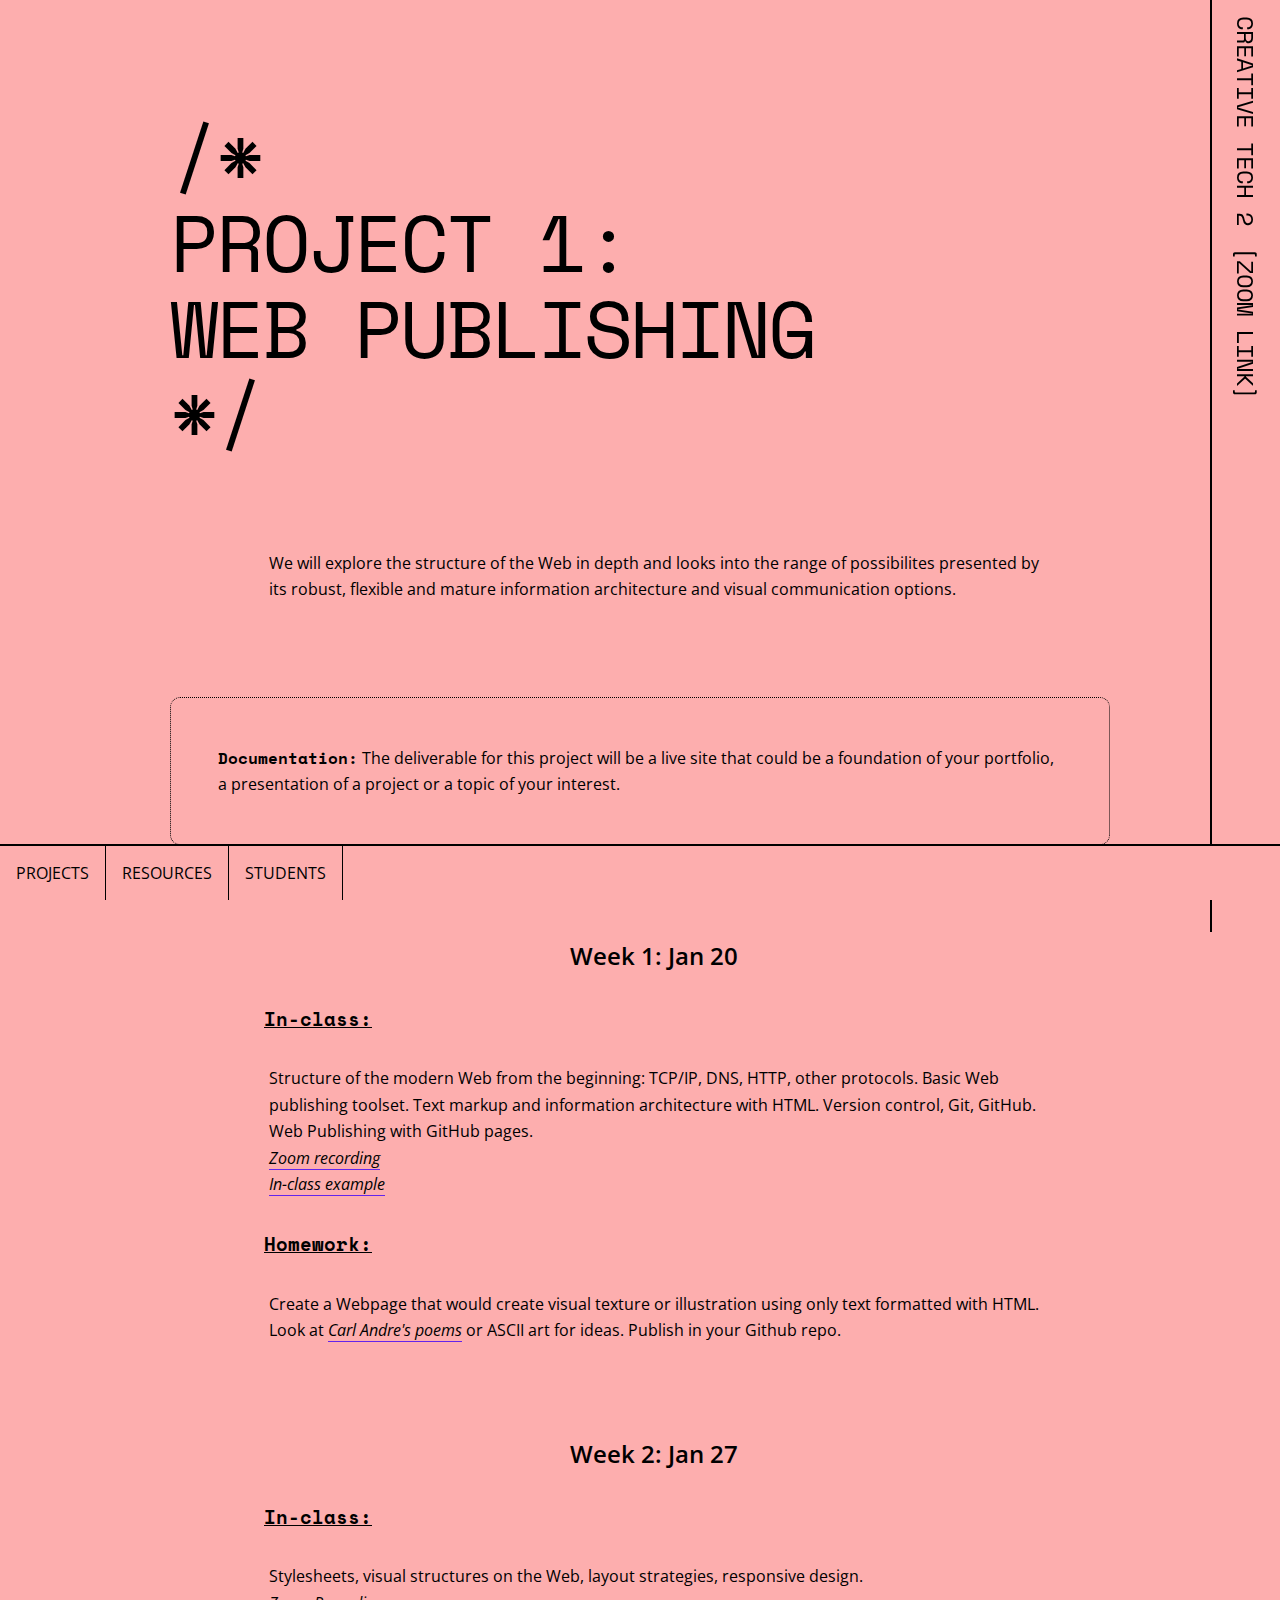
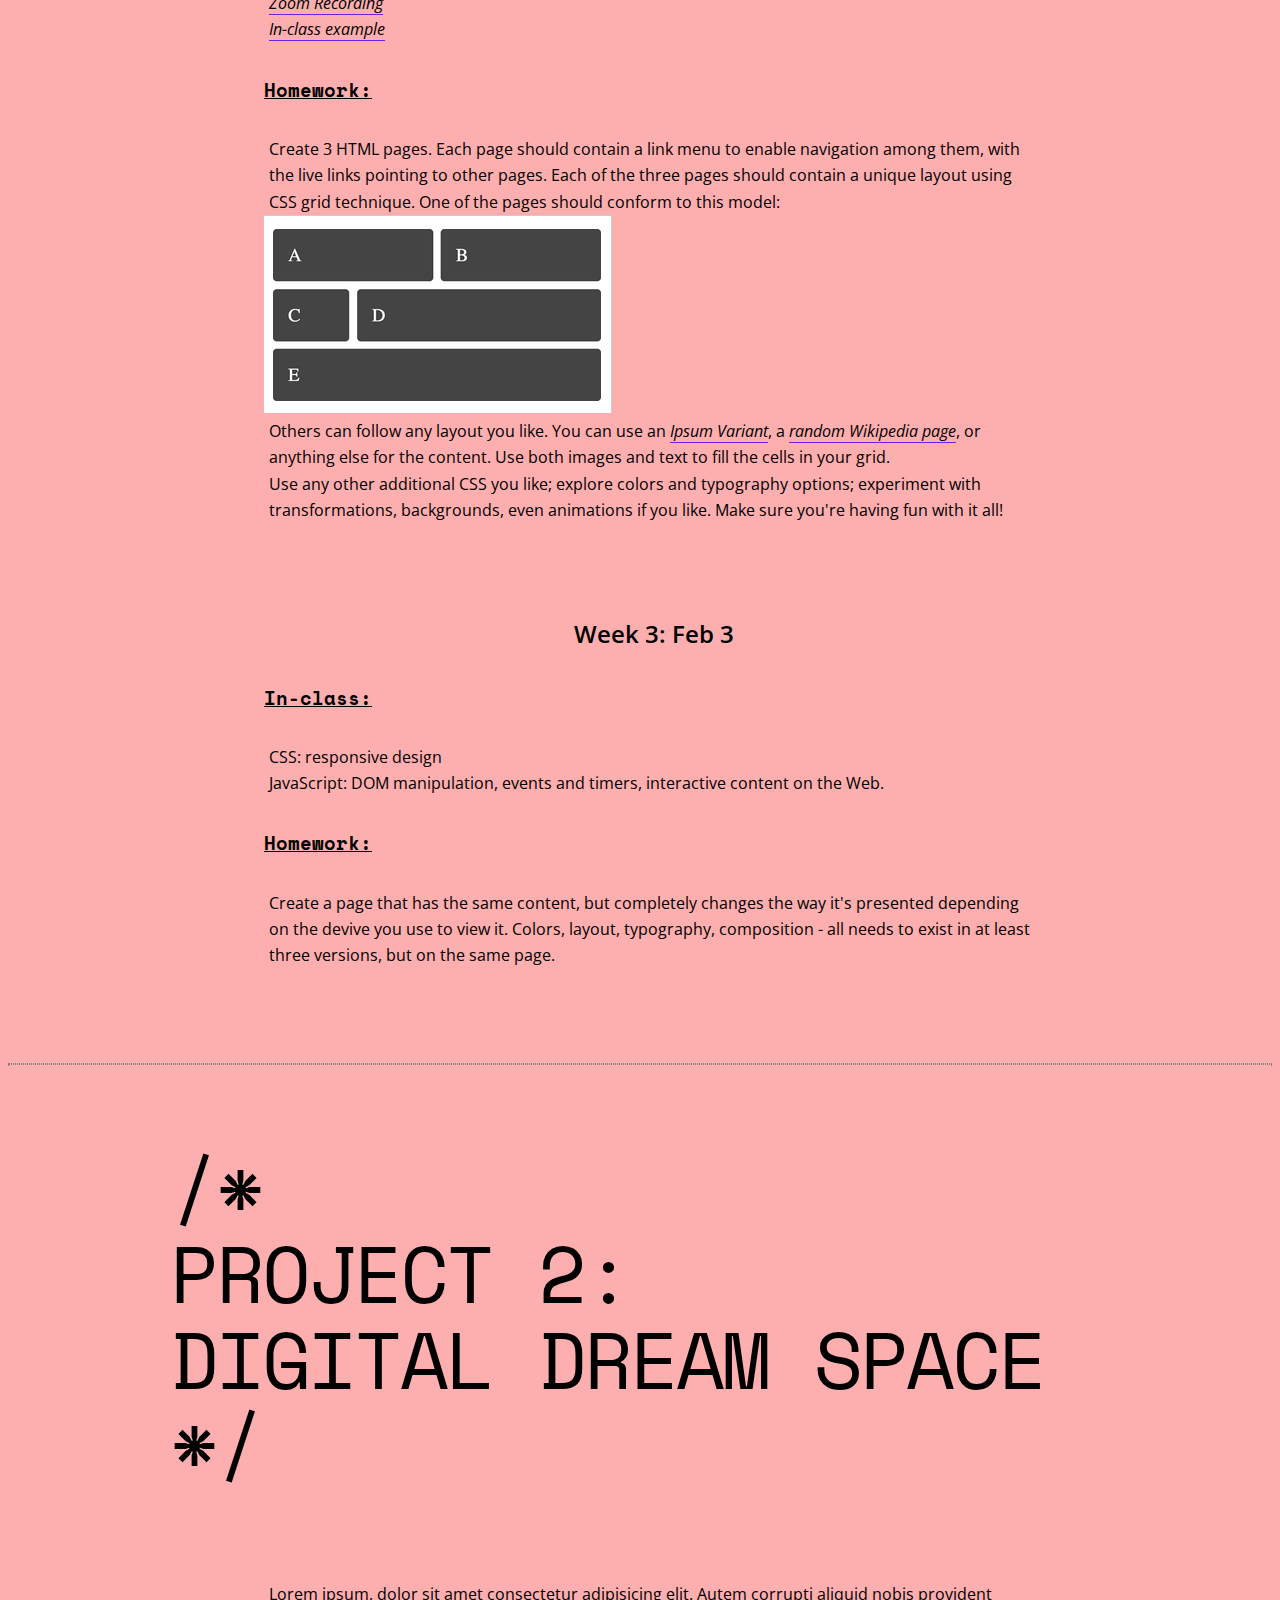
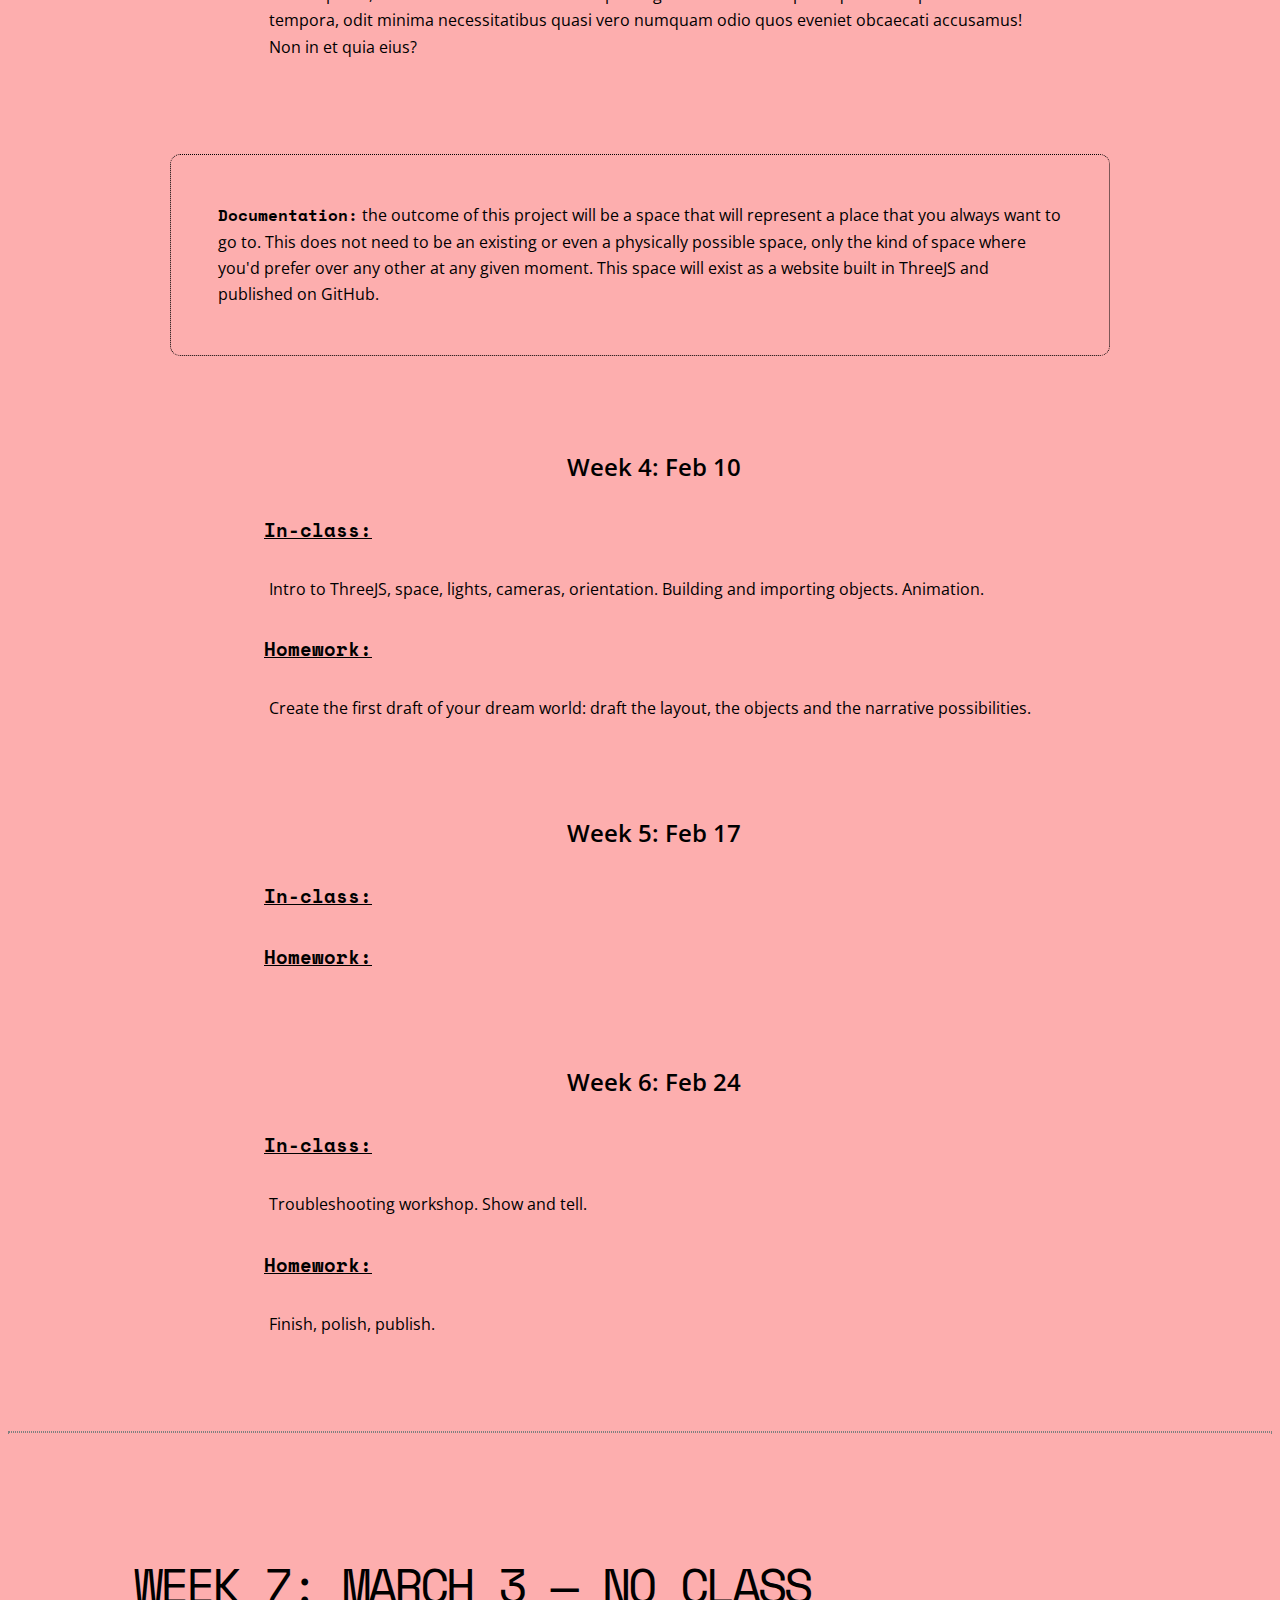
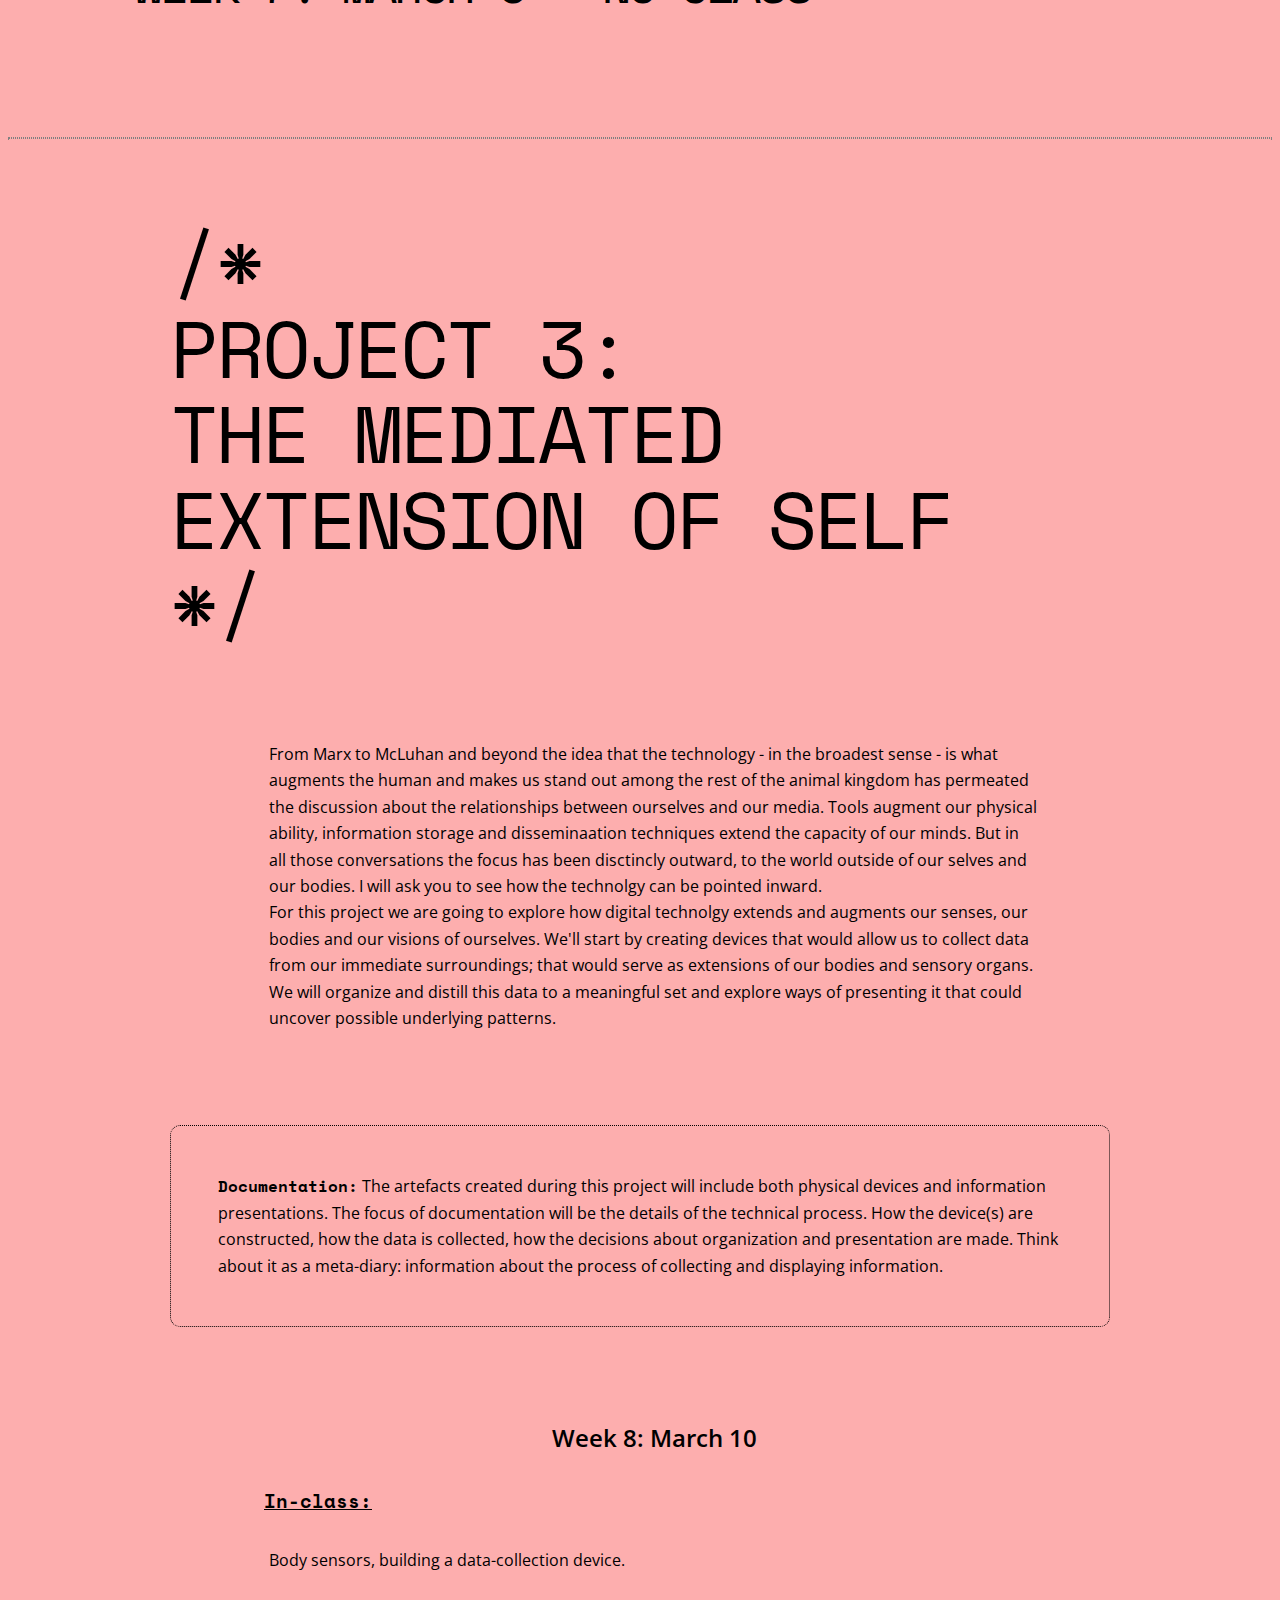
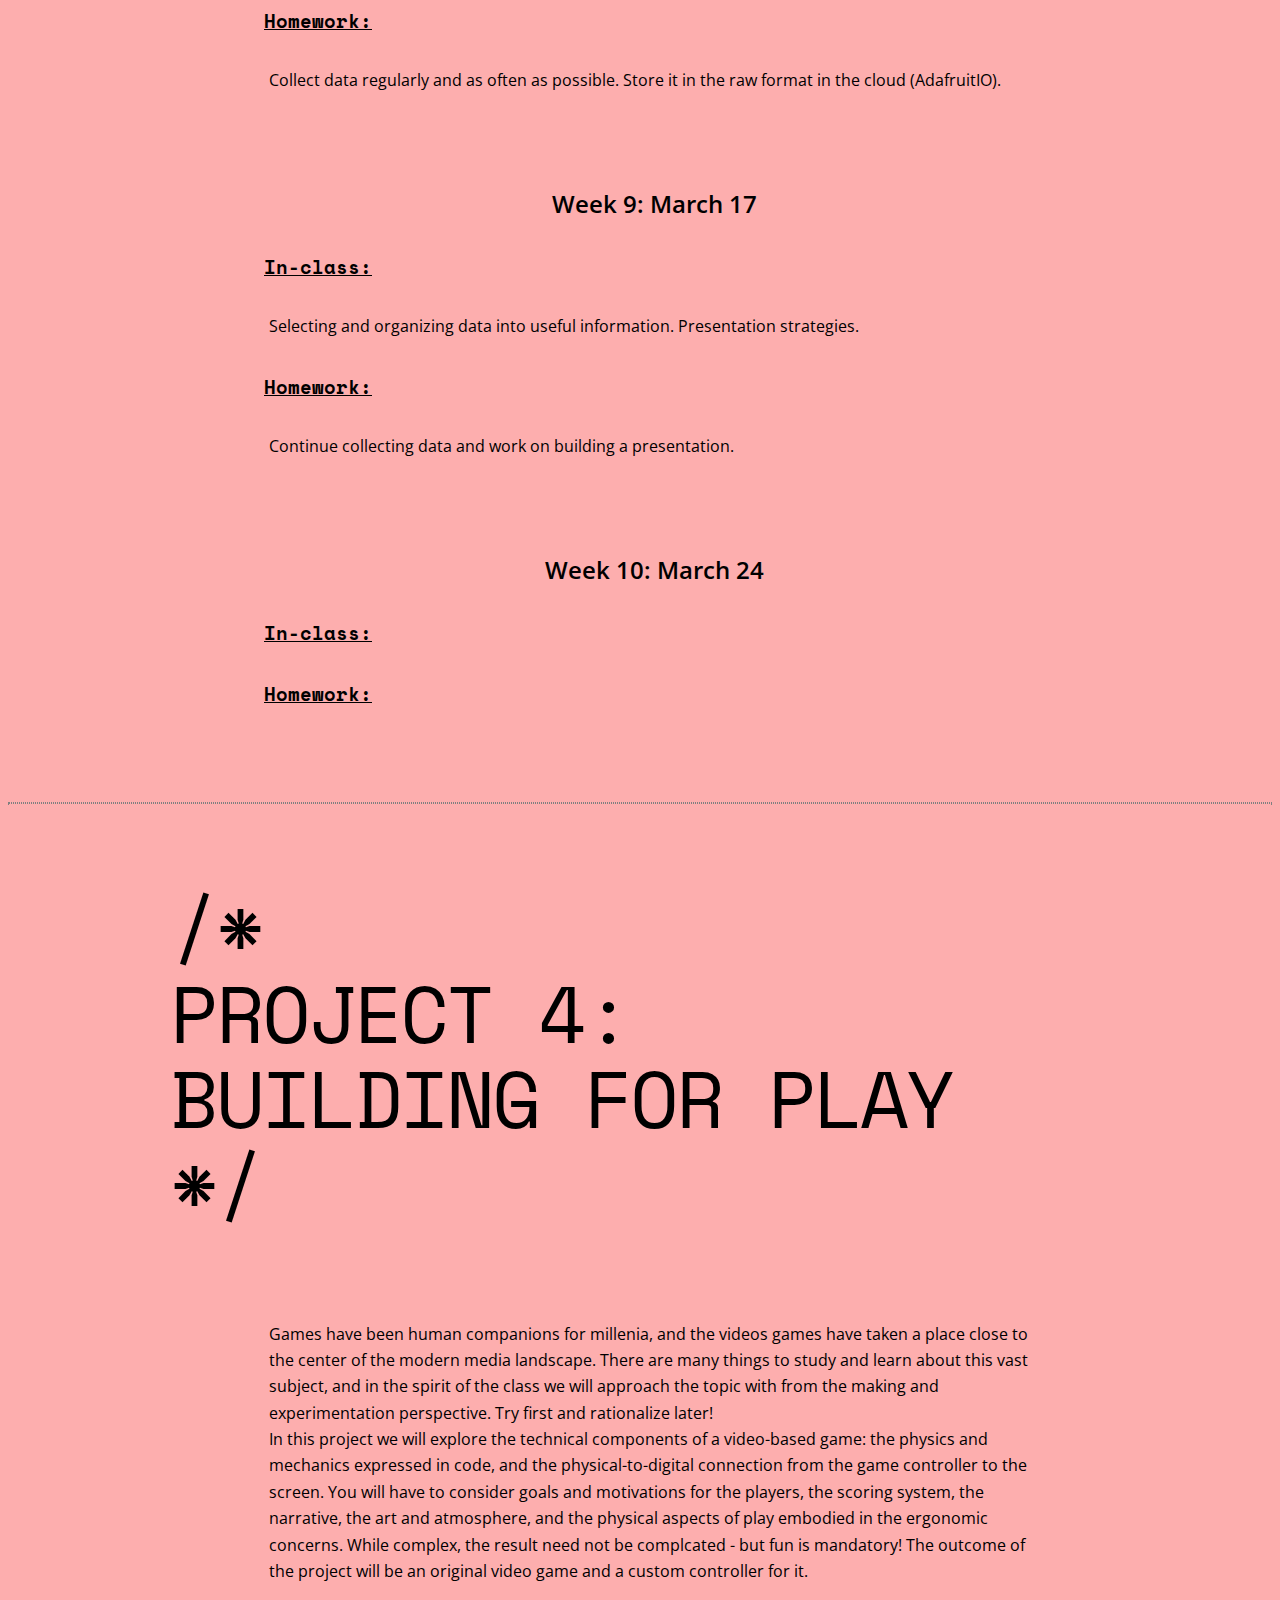
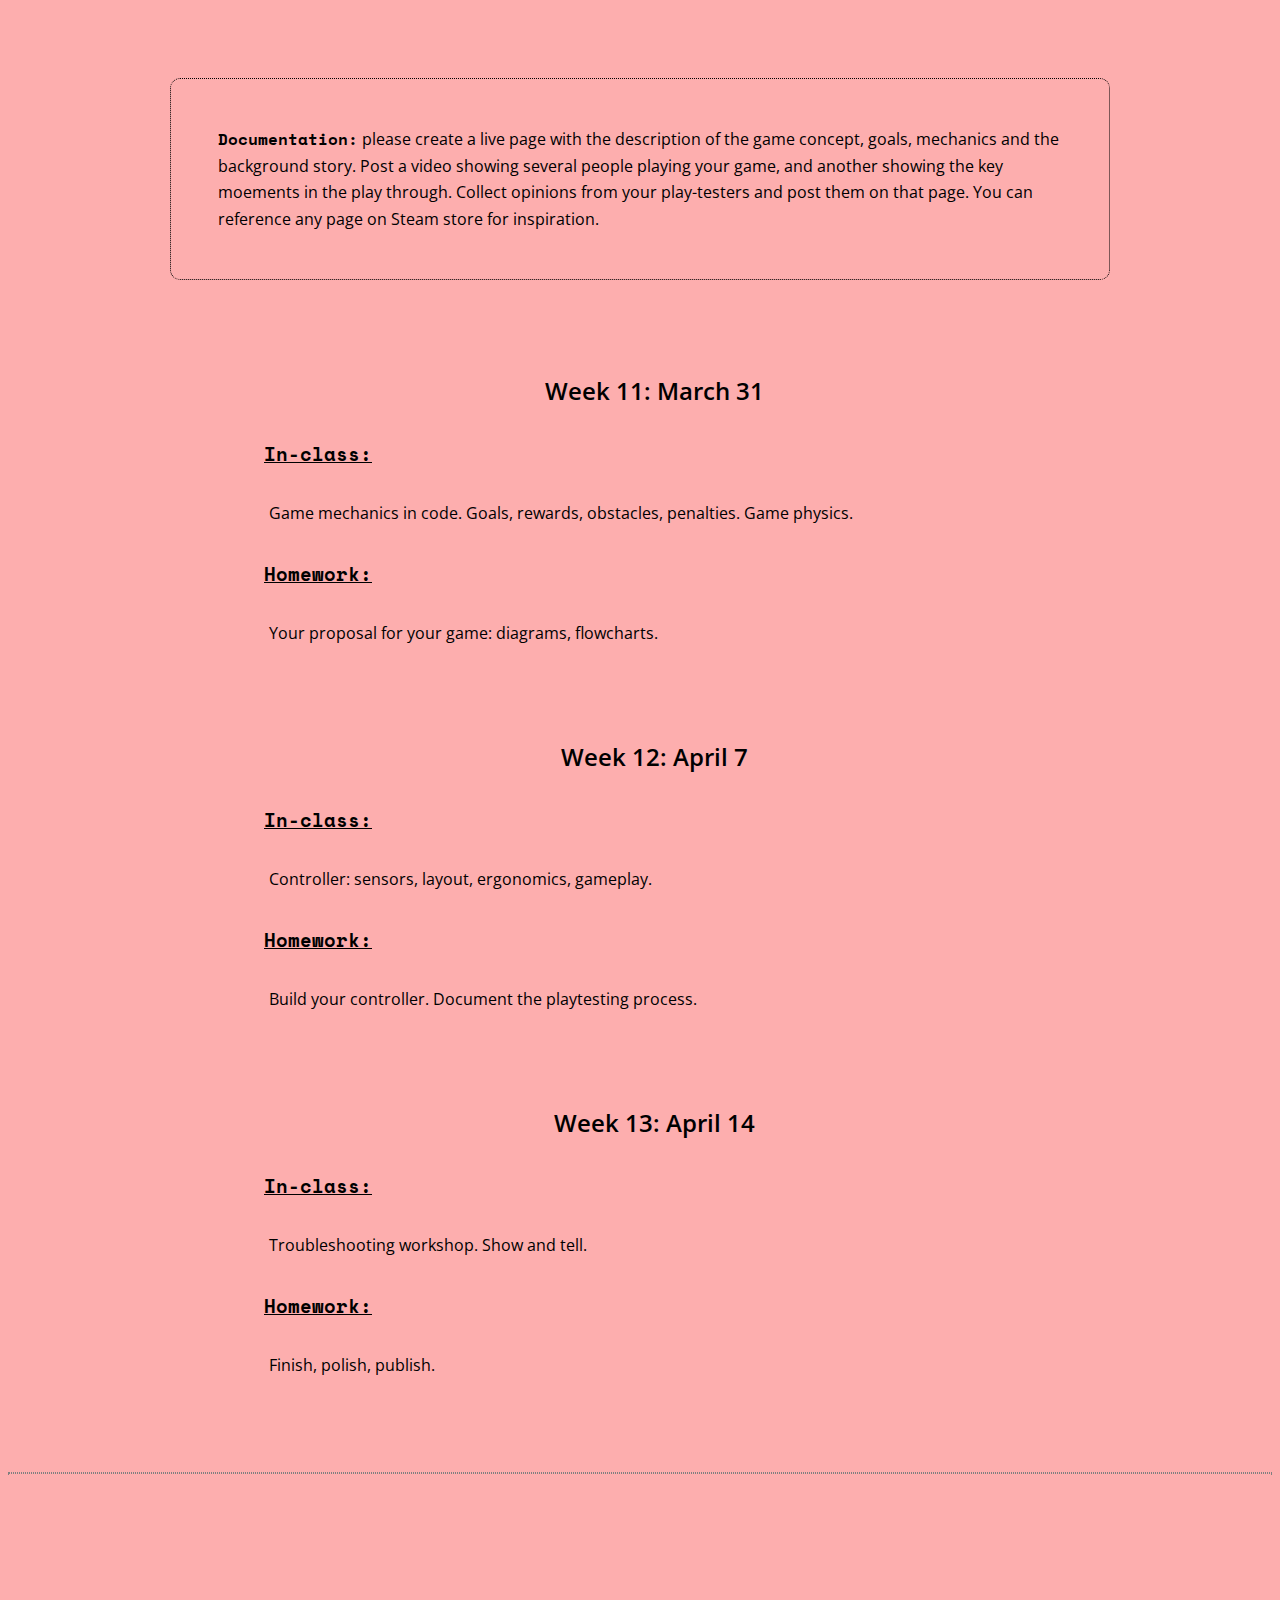
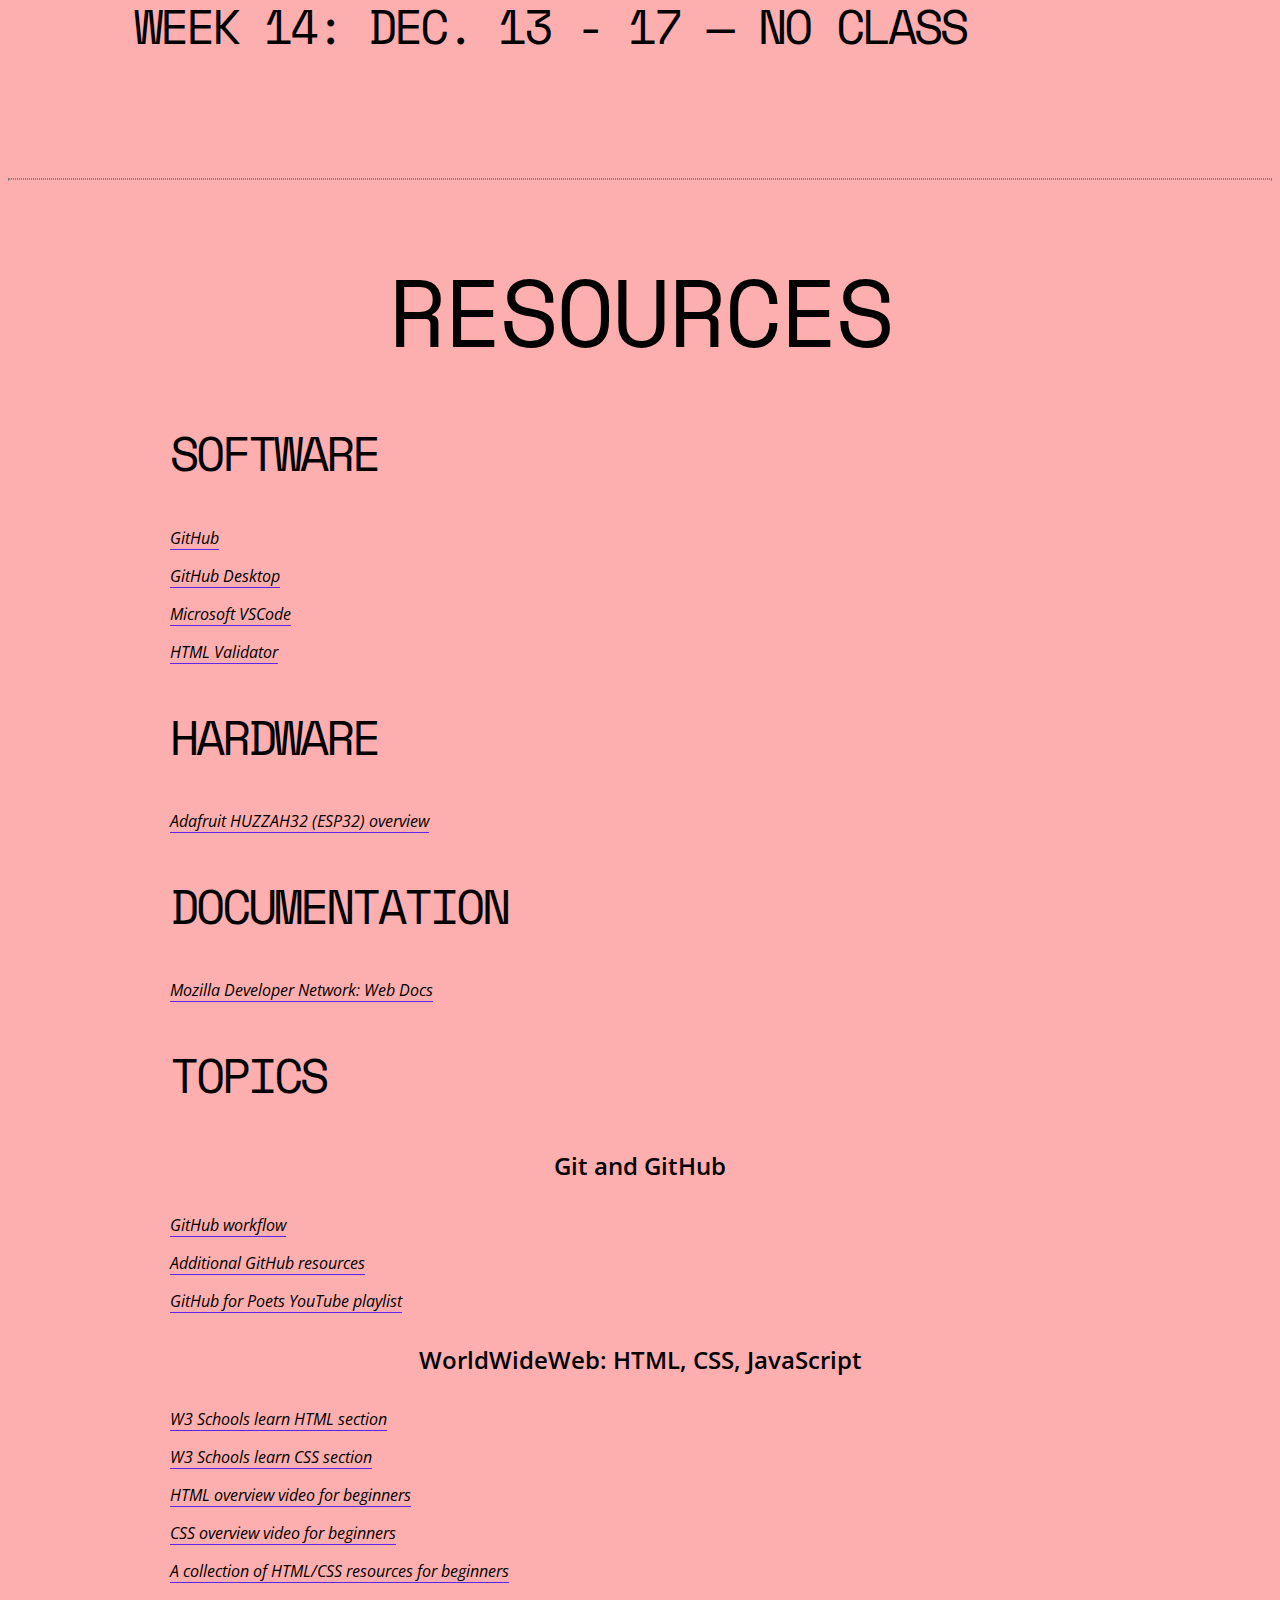
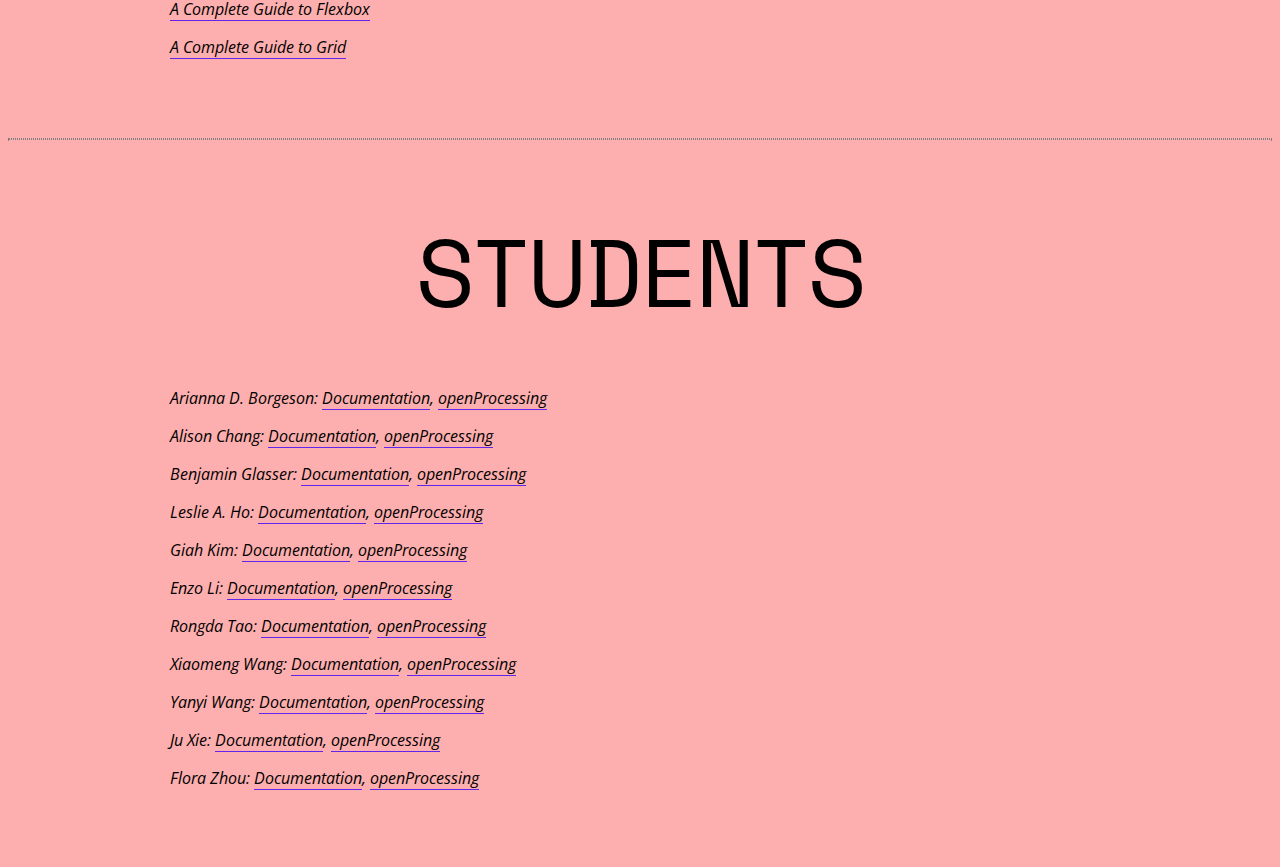
==== index.html @ 7caef8f1 "Week 2 updates: class example, homework" ====
<!DOCTYPE html>
<html lang="en">

<head>
    <meta charset="UTF-8">
    <meta http-equiv="X-UA-Compatible" content="IE=edge">
    <meta name="viewport" content="width=device-width, initial-scale=1.0">
    <title>CT2: ArtCenter College of Design | Media Design Practices | Creative Technology 2</title>

    <link href="style.css" rel="stylesheet">
</head>

<body>
    <header>
        <nav>
            <h6 class="logo">Creative tech 2</h6>

            <input type="checkbox" id="navToggle">
            <label for="navToggle"></label>
            <ul>
                <li><a href="https://artcenter.zoom.us/j/92430562625?pwd=cWtQMnI5Rno1YStOT09rOTNmdFgwdz09" target="_blank">[ZOOM LINK]</a></li>
                <li><a href="#">PROJECTS</a></li>
                <li><a href="#resources">RESOURCES</a></li>
                <li><a href="#students">STUDENTS</a></li>
            </ul>
        </nav>
    </header>


    <main>
        <!-- <h1>Weekly Schedule:</h1> -->

        <section>
            <h2>/*<br>Project 1:<br>Web Publishing<br>*/</h2>
            <div class="project-brief">
                <p>We will explore the structure of the Web in depth and looks into the range of possibilites presented by its robust, flexible and mature information architecture and visual communication options.</p>
            </div>

            <p class="documentation"><strong>Documentation:</strong> The deliverable for this project will be a live site that could be a foundation of your portfolio, a presentation of a project or a topic of your interest.</p>

            <div class="week" id="week1">
                <h4>Week 1: Jan 20 </h4>

                <h5>In-class:</h5>
                <p>Structure of the modern Web from the beginning: TCP/IP, DNS, HTTP, other protocols. Basic Web publishing toolset. Text markup and information architecture with HTML. Version control, Git, GitHub. Web Publishing with GitHub pages.</p>
                <p><a href="https://artcenter.zoom.us/rec/share/Z9Wa8c8lvk5YumYdUAtAraCqYqB9JM0mKUq92J5lKY8T233ZgOtBQ4H_6c1WJwg1.40VOdpCAhN14sK6_" target="_blank" rel="noopener noreferrer">Zoom recording</a></p>
                <p><a href="./project1/week1/index.html" target="_blank" rel="noopener noreferrer">In-class example</a></p>
                <h5>Homework:</h5>
                <p>Create a Webpage that would create visual texture or illustration using only text formatted with HTML. Look at <a href="https://www.phillips.com/detail/carl-andre/NY010417/222" target="_blank" rel="noopener noreferrer">Carl Andre's poems</a> or ASCII art for ideas. Publish in your Github repo.</p>
            </div>
            <div class="week" id="week2">
                <h4>Week 2: Jan 27</h4>

                <h5>In-class:</h5>
                <p>Stylesheets, visual structures on the Web, layout strategies, responsive design.</p>
                <p><a href="https://artcenter.zoom.us/rec/share/JFTTMOHy8w2lim0d8p2sORRA9NeHd1UyIKJQZUp_gLQEXnZm7jN3Qi-KdSrxGg.K5pKCU9dsvP0vy9G" target="_blank" rel="noopener noreferrer">Zoom Recording</a></p>
                <p><a href="./project1/week2/index.html" target="_blank" rel="noopener noreferrer">In-class example</a></p>
                <h5>Homework:</h5>
                <p>Create 3 HTML pages. Each page should contain a link menu to enable navigation among them, with the live links pointing to other pages. Each of the three pages should contain a unique layout using CSS grid technique. One of the pages should conform to this model:</p>
                    <img src="Grid1.png" alt="CSS grid example 1">
                <p>Others can follow any layout you like. You can use an <a href="https://loremipsum.io/ultimate-list-of-lorem-ipsum-generators/" target="_blank" rel="noopener noreferrer">Ipsum Variant</a>, a <a href="https://en.wikipedia.org/wiki/Special:Random" target="_blank" rel="noopener noreferrer">random Wikipedia page</a>, or anything else for the content. Use both images and text to fill the cells in your grid.</p>
                <p>Use any other additional CSS you like; explore colors and typography options; experiment with transformations, backgrounds, even animations if you like. Make sure you're having fun with it all!</p>
            </div>

            <div class="week" id="week3">
                <h4>Week 3: Feb 3</h4>

                <h5>In-class:</h5>
                <p>CSS: responsive design</p>
                <p>JavaScript: DOM manipulation, events and timers, interactive content on the Web.</p>
                <h5>Homework:</h5>
                <p>Create a page that has the same content, but completely changes the way it's presented depending on the devive you use to view it. Colors, layout, typography, composition - all needs to exist in at least three versions, but on the same page.</p>
            </div>
        </section>

        <hr>
        <section>
            <h2>/*<br>Project 2:<br>Digital Dream Space<br>*/</h2>
            <div class="project-brief">
                <p>Lorem ipsum, dolor sit amet consectetur adipisicing elit. Autem corrupti aliquid nobis provident tempora, odit minima necessitatibus quasi vero numquam odio quos eveniet obcaecati accusamus! Non in et quia eius?</p>
            </div>

            <p class="documentation"><strong>Documentation:</strong> the outcome of this project will be a space that will represent a place that you always want to go to. This does not need to be an existing or even a physically possible space, only the kind of space where you'd prefer over any other at any given moment. This space will exist as a website built in ThreeJS and published on GitHub.</p>


            <div class="week" id="week4">
                <h4>Week 4: Feb 10</h4>

                <h5>In-class:</h5>
                <p>Intro to ThreeJS, space, lights, cameras, orientation. Building and importing objects. Animation.</p>
                <h5>Homework:</h5>
                <p>Create the first draft of your dream world: draft the layout, the objects and the narrative possibilities.</p>
            </div>

            <div class="week" id="week5">
                <h4>Week 5: Feb 17</h4>

                <h5>In-class:</h5>
                <p></p>
                <h5>Homework:</h5>
            </div>

            <div class="week" id="week6">
                <h4>Week 6: Feb 24</h4>

                <h5>In-class:</h5>
                <p>Troubleshooting workshop. Show and tell.</p>
                <h5>Homework:</h5>
                <p>Finish, polish, publish.</p>
            </div>
        </section>

        <hr>

        <div class="week noclass" id="week7">
            <h3>Week 7: March 3 &mdash; NO CLASS</h3>
        </div>

        <hr>
        <section>
            <h2>/*<br>Project 3:<br>The Mediated Extension of Self<br>*/</h2>

            <div class="project-brief">
                <p>From Marx to McLuhan and beyond the idea that the technology - in the broadest sense - is what augments the human and makes us stand out among the rest of the animal kingdom has permeated the discussion about the relationships between ourselves and our media. Tools augment our physical ability, information storage and disseminaation techniques extend the capacity of our minds. But in all those conversations the focus has been disctincly outward, to the world outside of our selves and our bodies. I will ask you to see how the technolgy can be pointed inward.</p>
                <p>For this project we are going to explore how digital technolgy extends and augments our senses, our bodies and our visions of ourselves. We'll start by creating devices that would allow us to collect data from our immediate surroundings; that would serve as extensions of our bodies and sensory organs. We will organize and distill this data to a meaningful set and explore ways of presenting it that could uncover possible underlying patterns.</p>
            </div>

            <p class="documentation"><strong>Documentation:</strong> The artefacts created during this project will include both physical devices and information presentations. The focus of documentation will be the details of the technical process. How the device(s) are constructed, how the data is collected, how the decisions about organization and presentation are made. Think about it as a meta-diary: information about the process of collecting and displaying information.</p>

            <div class="week" id="week8">
                <h4>Week 8: March 10</h4>

                <h5>In-class:</h5>
                <p>Body sensors, building a data-collection device.</p>
                <h5>Homework:</h5>
                <p>Collect data regularly and as often as possible. Store it in the raw format in the cloud (AdafruitIO).</p>
            </div>

            <div class="week" id="week9">
                <h4>Week 9: March 17</h4>

                <h5>In-class:</h5>
                <p>Selecting and organizing data into useful information. Presentation strategies.</p>
                <h5>Homework:</h5>
                <p>Continue collecting data and work on building a presentation.</p>
            </div>

            <div class="week" id="week10">
                <h4>Week 10: March 24</h4>

                <h5>In-class:</h5>

                <h5>Homework:</h5>
            </div>
        </section>

        <hr>

        <section>
            <h2>/*<br>Project 4:<br>Building for play<br>*/</h2>
            <div class="project-brief">
                <p>Games have been human companions for millenia, and the videos games have taken a place close to the center of the modern media landscape. There are many things to study and learn about this vast subject, and in the spirit of the class we will approach the topic with from the making and experimentation perspective. Try first and rationalize later!</p>
                <p>In this project we will explore the technical components of a video-based game: the physics and mechanics expressed in code, and the physical-to-digital connection from the game controller to the screen. You will have to consider goals and motivations for the players, the scoring system, the narrative, the art and atmosphere, and the physical aspects of play embodied in the ergonomic concerns. While complex, the result need not be complcated - but fun is mandatory! The outcome of the project will be an original video game and a custom controller for it.</p>
            </div>

            <p class="documentation"><strong>Documentation:</strong> please create a live page with the description of the game concept, goals, mechanics and the background story. Post a video showing several people playing your game, and another showing the key moements in the play through. Collect opinions from your play-testers and post them on that page. You can reference any page on Steam store for inspiration.</p>


            <div class="week" id="week11">
                <h4>Week 11: March 31</h4>

                <h5>In-class:</h5>
                <p>Game mechanics in code. Goals, rewards, obstacles, penalties. Game physics.</p>
                <h5>Homework:</h5>
                <p>Your proposal for your game: diagrams, flowcharts.</p>
            </div>

            <div class="week" id="week12">
                <h4>Week 12: April 7</h4>

                <h5>In-class:</h5>
                <p>Controller: sensors, layout, ergonomics, gameplay.</p>
                <h5>Homework:</h5>
                <p>Build your controller. Document the playtesting process.</p>
            </div>

            <div class="week" id="week13">
                <h4>Week 13: April 14</h4>

                <h5>In-class:</h5>
                <p>Troubleshooting workshop. Show and tell.</p>
                <h5>Homework:</h5>
                <p>Finish, polish, publish.</p>
            </div>
        </section>

        <hr>

        <div id="week14" class="week noclass">
            <h3>Week 14: Dec. 13 - 17 &mdash; NO CLASS</h3>
        </div>
        <hr>

        <h1 id="resources">Resources</h1>
        <section>
            <h3>Software</h3>
            <ul>
                <li><a href="https://github.com/" target="_blank">GitHub</a></li>
                <li><a href="https://desktop.github.com/" target="_blank" rel="noopener noreferrer">GitHub Desktop</a></li>
                <li><a href="https://code.visualstudio.com/" target="_blank" rel="noopener noreferrer">Microsoft VSCode</a></li>
                <li><a href="https://validator.w3.org/" target="_blank" rel="noopener noreferrer">HTML Validator</a></li>
            </ul>

            <h3>Hardware</h3>
            <ul>
                <li><a href="https://learn.adafruit.com/adafruit-huzzah32-esp32-feather" target="_blank">Adafruit HUZZAH32 (ESP32) overview</a></li>
            </ul>

            <h3>Documentation</h3>
            <ul>
                <li><a href="https://developer.mozilla.org/en-US/docs/Web" target="_blank">Mozilla Developer Network: Web Docs</a></li>
            </ul>

            <h3>Topics</h3>
            <h4>Git and GitHub</h4>
            <ul>
                <li><a href="github_workflow/index.html" target="_blank">GitHub workflow</a></li>
                <li><a href="github_workflow/github_resources.html" target="_blank" rel="noopener noreferrer">Additional GitHub resources</a></li>
                <li><a href="https://www.youtube.com/playlist?list=PLRqwX-V7Uu6ZF9C0YMKuns9sLDzK6zoiV" target="_blank">GitHub for Poets YouTube playlist</a></li>
            </ul>
            <h4>WorldWideWeb: HTML, CSS, JavaScript</h4>
            <ul>
                <li><a href="https://www.w3schools.com/html/default.asp" target="_blank">W3 Schools learn HTML section</a></li>
                <li><a href="https://www.w3schools.com/css/default.asp" target="_blank">W3 Schools learn CSS section</a></li>
                <li><a href="https://youtu.be/UB1O30fR-EE" target="_blank">HTML overview video for beginners</a></li>
                <li><a href="https://youtu.be/yfoY53QXEnI" target="_blank">CSS overview video for beginners</a></li>
                <li><a href="https://css-tricks.com/guides/beginner/" target="_blank">A collection of HTML/CSS resources for beginners</a></li>
                <li><a href="https://css-tricks.com/snippets/css/a-guide-to-flexbox/" target="_blank" rel="noopener noreferrer">A Complete Guide to Flexbox</a></li>
                <li><a href="https://css-tricks.com/snippets/css/complete-guide-grid/" target="_blank" rel="noopener noreferrer">A Complete Guide to Grid </a></li>
            </ul>
        </section>

        <hr>
        <section>
            <h1 id="students">Students</h1>

            <ul>
                <li>Arianna D. Borgeson: <a href="https://ariannaborgeson.com" target="_blank">Documentation</a>, <a href="https://openprocessing.org/user/288004/" target="_blank">openProcessing</a></li>

                <li>Alison Chang: <a href="#" target="_blank">Documentation</a>, <a href="https://openprocessing.org/user/292282/" target="_blank">openProcessing</a></li>

                <li>Benjamin Glasser: <a href="https://benjaminglasser.com/learn/" target="_blank">Documentation</a>, <a href="https://openprocessing.org/user/288274/" target="_blank">openProcessing</a></li>

                <li>Leslie A. Ho: <a href="https://www.leslieho.co/creative-technology-1" target="_blank">Documentation</a>, <a href="https://openprocessing.org/user/289216/" target="_blank">openProcessing</a></li>

                <li>Giah Kim: <a href="https://www.giahkim.com/work" target="_blank">Documentation</a>, <a href="https://openprocessing.org/user/289198/" target="_blank">openProcessing</a></li>

                <li>Enzo Li: <a href="#" target="_blank">Documentation</a>, <a href="#" target="_blank">openProcessing</a></li>

                <li>Rongda Tao: <a href="#" target="_blank">Documentation</a>, <a href="https://openprocessing.org/user/288002/" target="_blank">openProcessing</a></li>

                <li>Xiaomeng Wang: <a href="https://www.xiaomengw.com/creative-tech" target="_blank">Documentation</a>, <a href="#" target="_blank">openProcessing</a></li>

                <li>Yanyi Wang: <a href="https://wangyanyi0614.wixsite.com/my-site-1/programming" target="_blank">Documentation</a>, <a href="#" target="_blank">openProcessing</a></li>

                <li>Ju Xie: <a href="https://yiningxie321.github.io/" target="_blank">Documentation</a>, <a href="#" target="_blank">openProcessing</a></li>

                <li>Flora Zhou: <a href="https://yantingzhou.github.io/" target="_blank">Documentation</a>, <a href="https://openprocessing.org/user/288003/" target="_blank">openProcessing</a></li>
            </ul>
        </section>
    </main>

    <aside>
        <h6 class="logo">Creative tech 2</h6>
        <h6 class="logo"><a href="https://artcenter.zoom.us/j/92430562625?pwd=cWtQMnI5Rno1YStOT09rOTNmdFgwdz09" target="_blank">[ZOOM LINK]</a></h6>
    </aside>

    <footer>
        <nav>
            <ul>
                <li><a href="#">PROJECTS</a></li>
                <li><a href="#resources">RESOURCES</a></li>
                <li><a href="#students">STUDENTS</a></li>
            </ul>
        </nav>
    </footer>
</body>

</html>
---- style.css ----
@import url(typography.css);



:root {
    font-size: 16px;
    --main-bg-color: rgb(253, 174, 174);
    --tab-bg-color: rgb(64, 150, 225);
    --special-bg-color: rgb(99, 37, 236);
    --corner-bevel: 100;
}

html {
    background-color: var(--main-bg-color);
}

body {
    margin: 0px auto 0;
    font-family: 'Open Sans', sans-serif;
    font-weight: 400;
}

main {
    margin: 0px auto 0px;
    padding: 47px 0.5rem 62px;
}


/* BASIC RESET */
a,
a:hover,
a:focus,
a:active,
a:visited {
    color: black;
    text-decoration: none;
}

img {
    max-width: 100%;
}

ul {
    padding: 0;
    margin: 0;
    list-style: none;
}


/* NAVBAR */

header {
    padding: 0;
    border-bottom: 2px solid black;
    position: fixed;
    width: 100vw;
    top: 0;
    background-color: var(--main-bg-color);
}

.logo {
    font-size: 1.5rem;
    line-height: initial;
    margin: 0rem;
    display: inline-block;
}

header nav {
    display: flex;
    justify-content: space-between;
    align-items: center;
    padding: 0 1rem;
}

header nav ul {
    display: none;
    padding: 1rem;
    margin: 0rem;
    position: absolute;
    text-align: right;
    right: 0px;
    top: 45px;
    width: 100vw;
    background-color: var(--main-bg-color);
    border-bottom: 1px solid black;
}

header nav ul li {
    padding: 0.25rem 0;
}


#navToggle {
    display: none;
}

#navToggle ~ label::before {
    content: "+";
    font-size: 2rem;
    display: inline-block;

}

#navToggle:checked ~ ul {
    display: block;
}

#navToggle:checked ~ label::before {
    transform: rotate(-45deg);
}

aside, footer {
    display: none;
}

/* ENDOF NAVBAR */

/* MAIN SECTIONS */
main h1 {
    text-align: center;
}

main ul {
    font-style: italic;
}

main ul li {
    margin-bottom: 1rem;
}

main a,
main a:hover,
main a:focus,
main a:active,
main a:visited {
    border-bottom: 1px solid var(--special-bg-color);
    font-style: oblique;
}

.project-brief,
.week {
    padding-left: 10%;
    margin-top: 10%;
    margin-bottom: 10%;
    width: 83%;
}

.documentation {
    border-style: dotted;
    border-width: 1px;
    border-radius: 10px;
    padding: 5%;
    margin: 10% 0 10%;
}

hr {
    stroke-width: 1px;
    border-style: dotted;
    margin: 80px 0 80px;
}




/* MEDIA QUERIES */

@media (min-width: 768px) {
    header {
        display: none;
    }


    /* LAGRER SCREEN NAV */
    aside, footer {
        display: initial;
    }

    aside {
        writing-mode: vertical-lr;
        position: fixed;
        top: 0;
        right: 0;
        height: 100vh;
        padding: 1rem;
        border-left: 2px solid black;
    }

    aside .logo:first-child {
        margin-inline-end: 1rem;
    }

    footer {
        position: fixed;
        bottom: 0px;
        left: 0px;
        border-top: 2px solid black;
        background-color: var(--main-bg-color);
        width: 100vw;
    }

    footer nav ul {
        display: flex;
        justify-content: start;
    }

    footer nav ul li {
        display: inline-block;
        padding: 1rem;
        border-right: 1px solid black;
    }

}

@media (min-width: 960px) {
    section {
        width: 940px;
        margin: auto;
    }
}
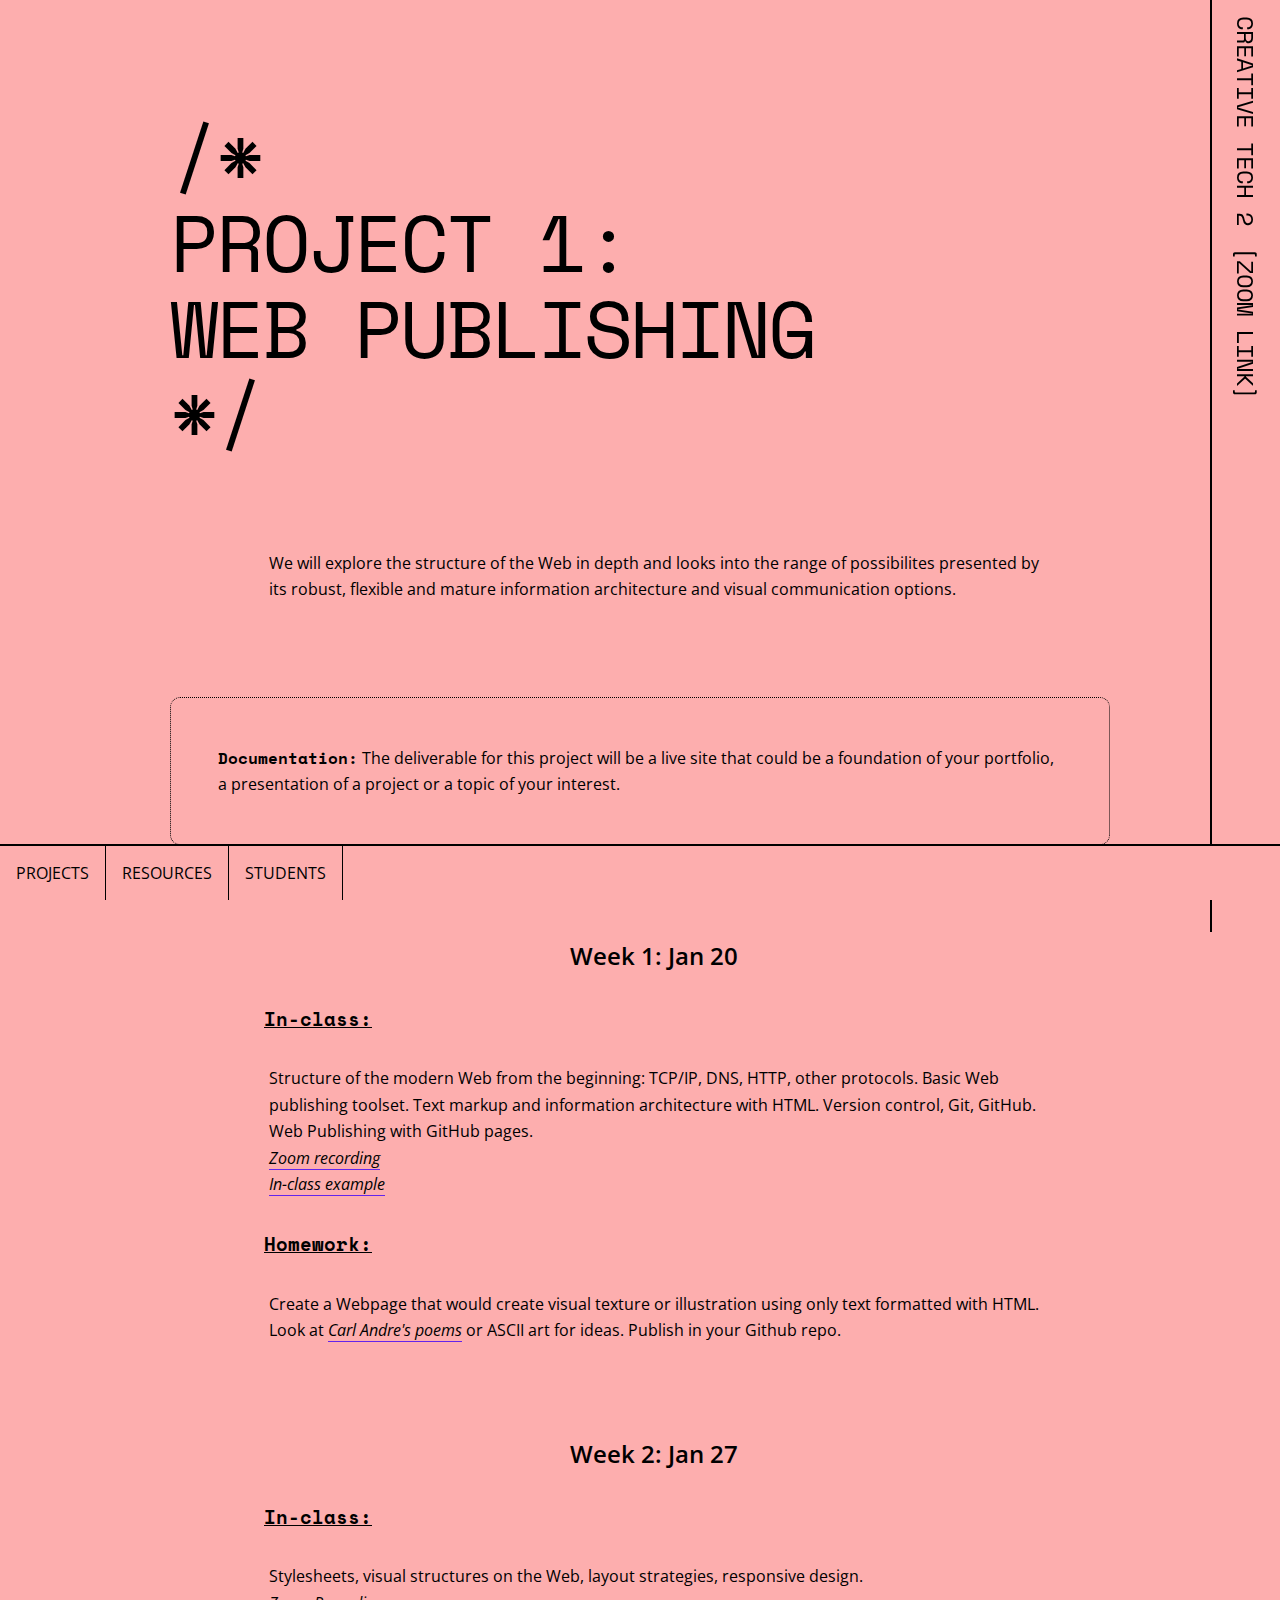
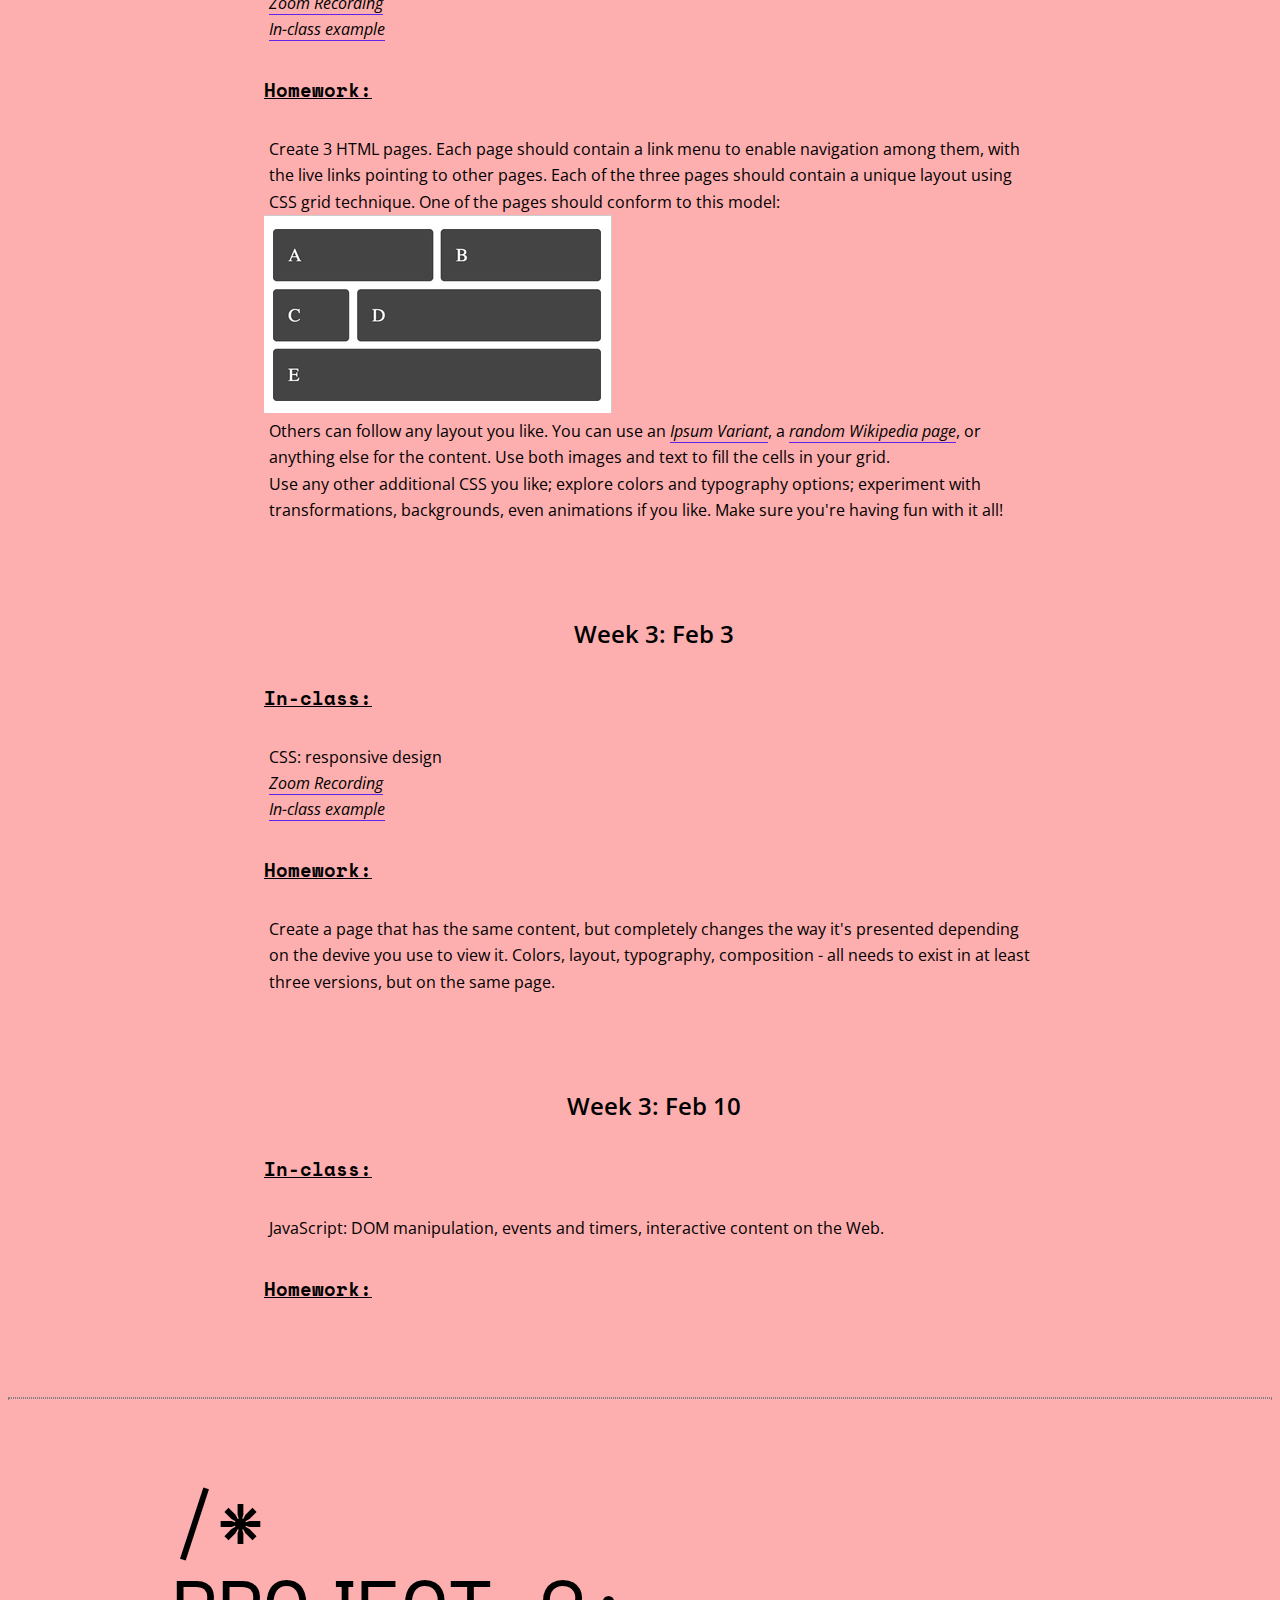
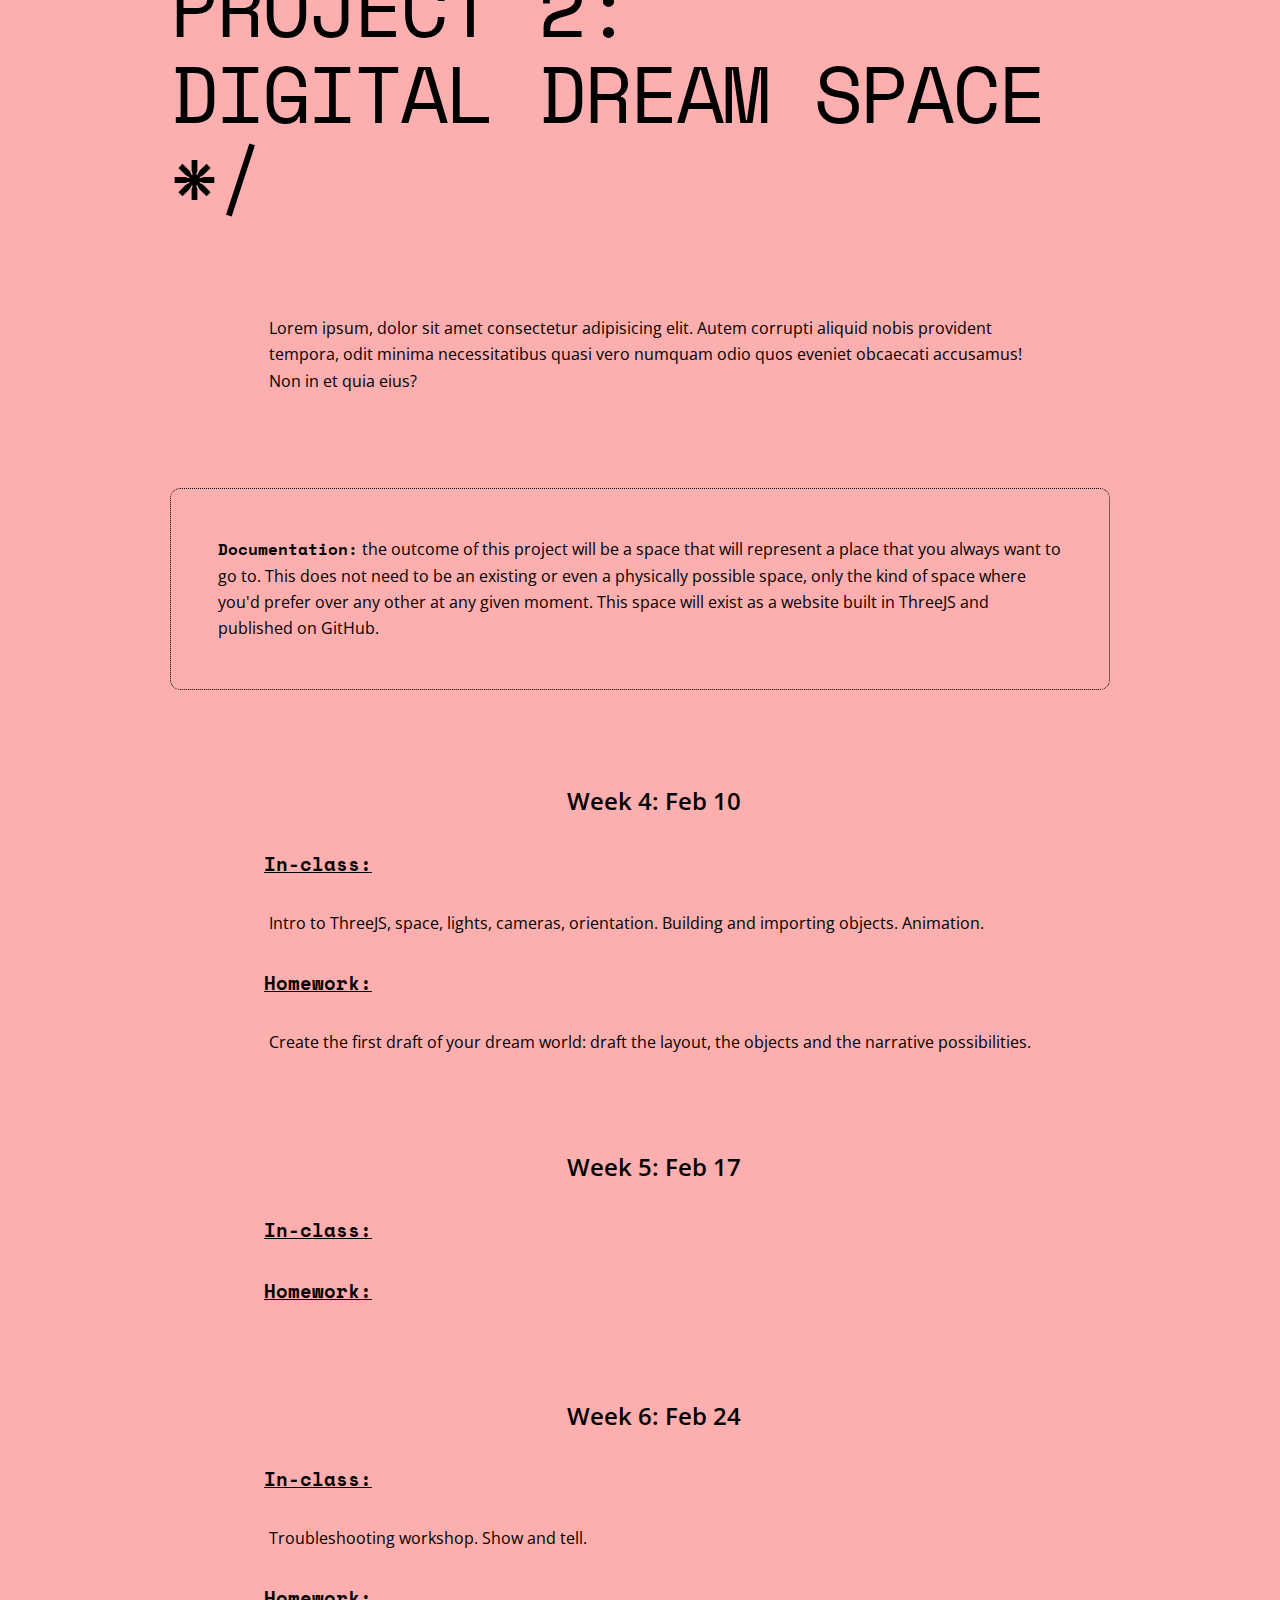
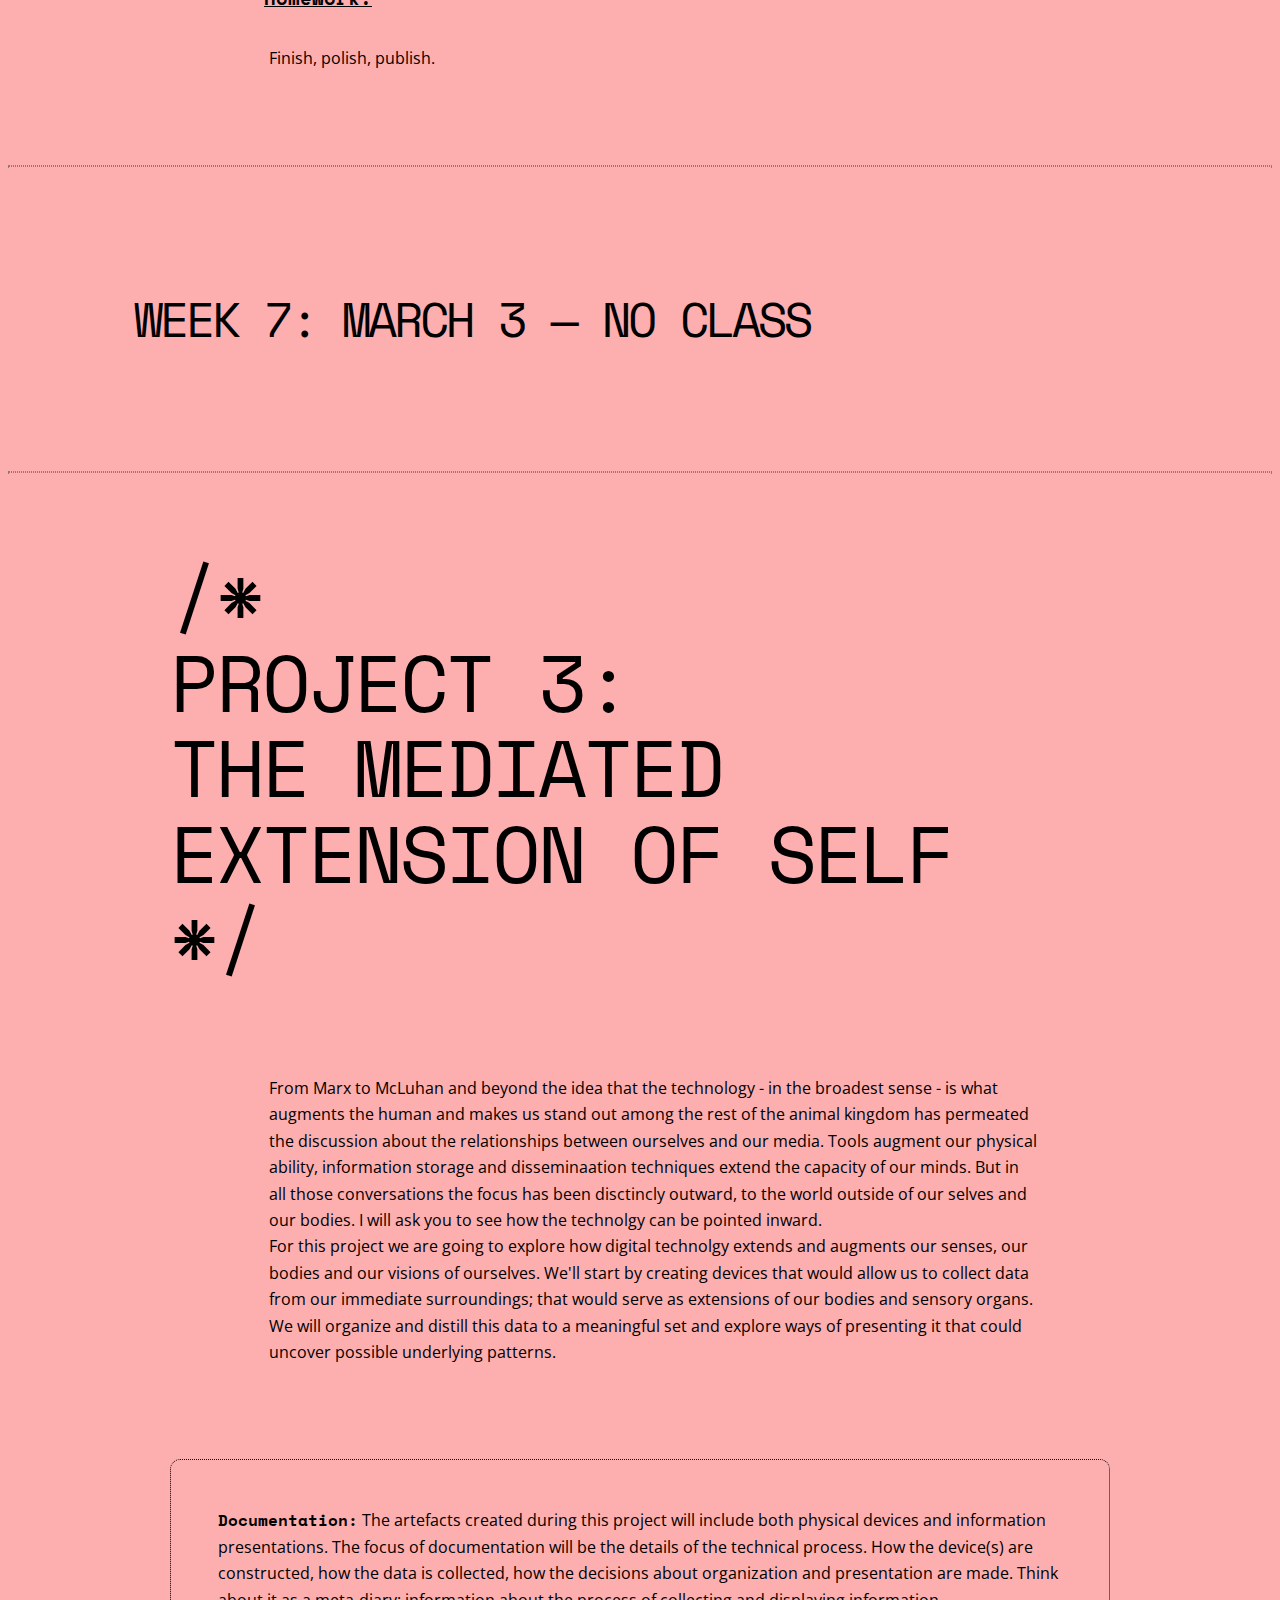
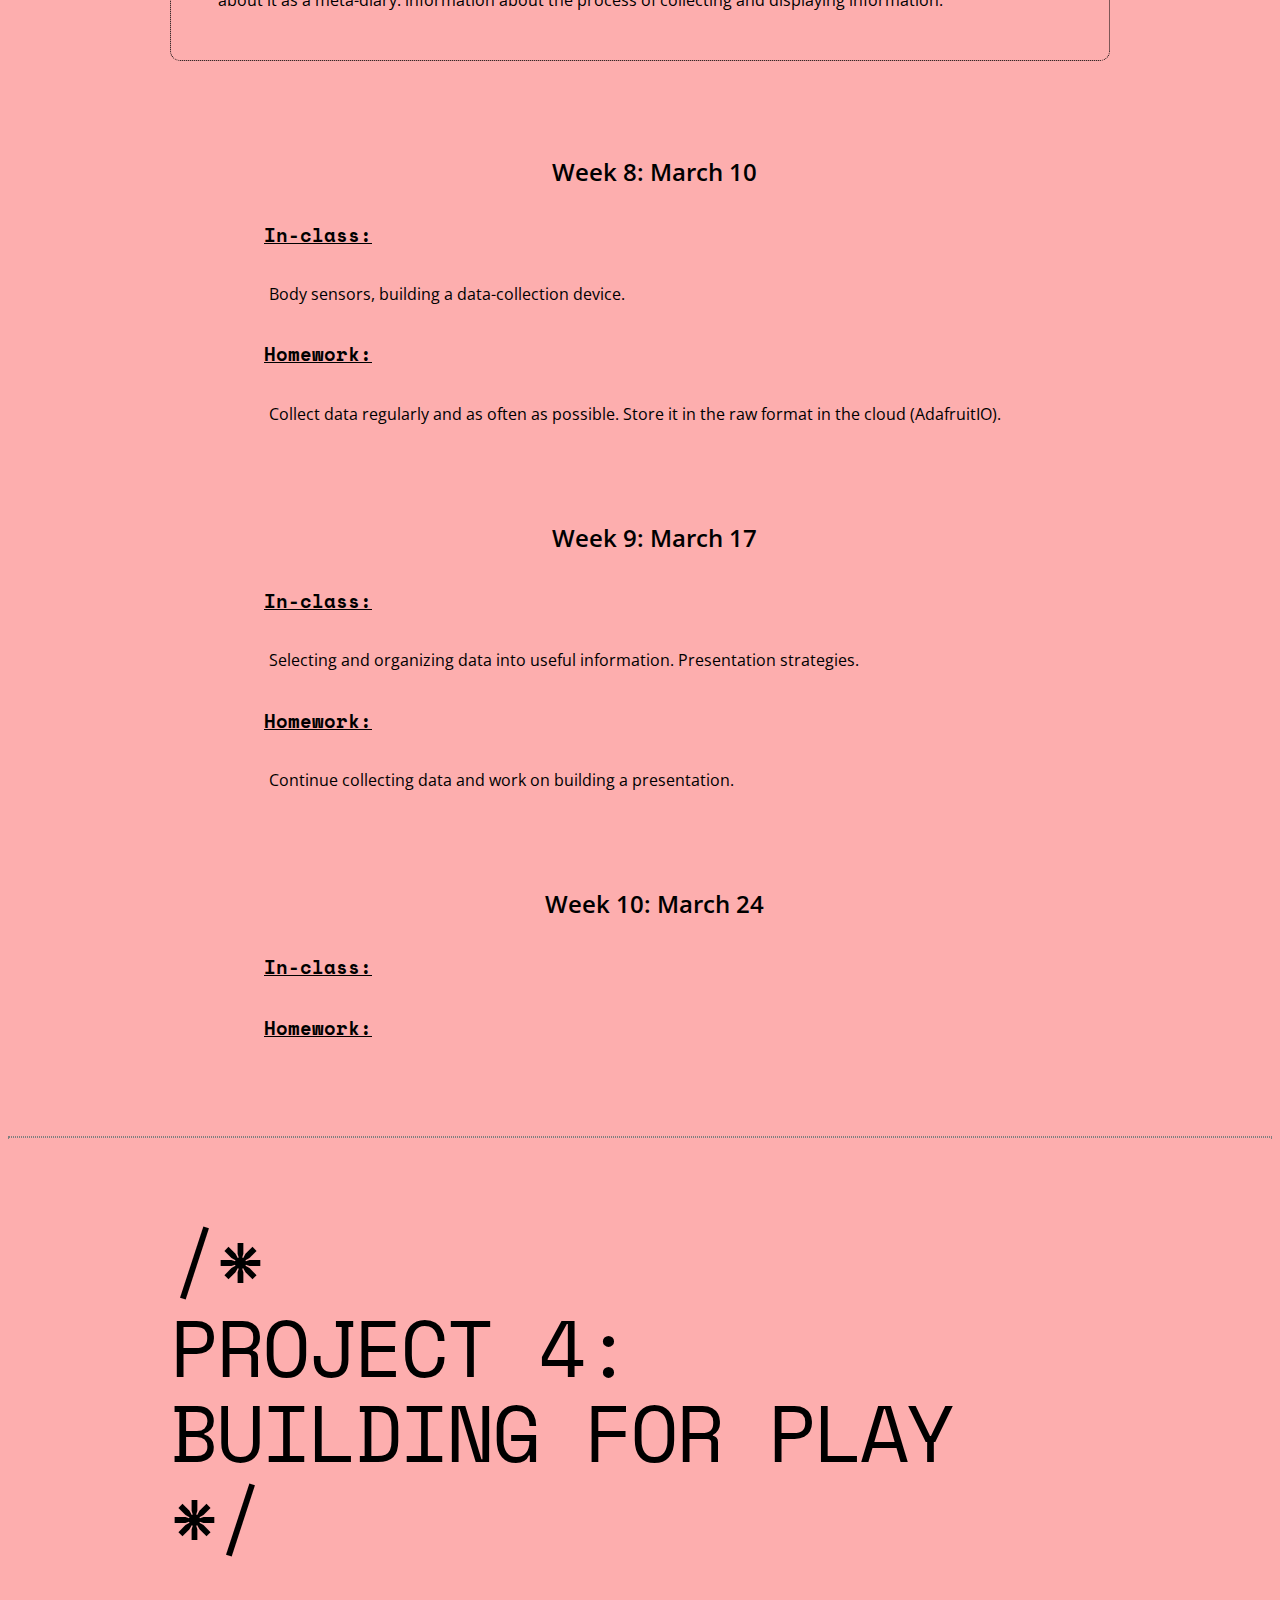
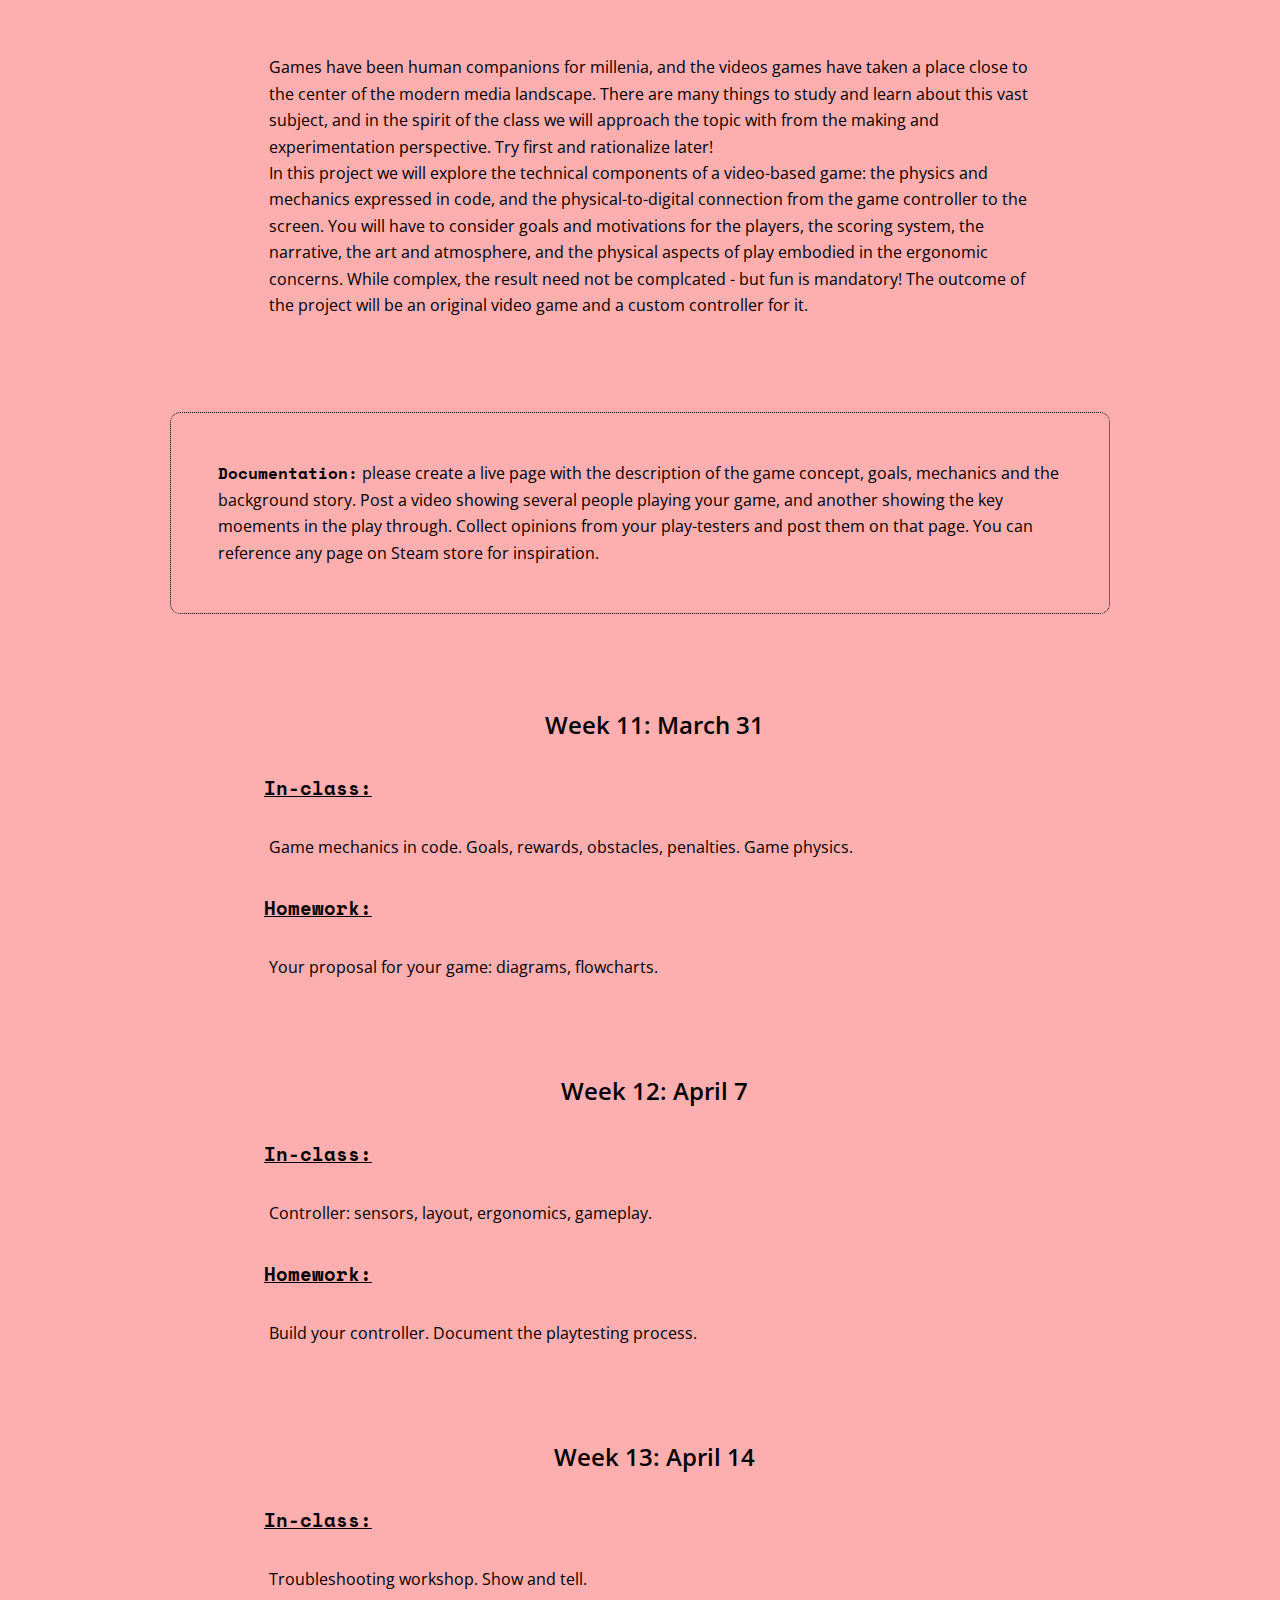
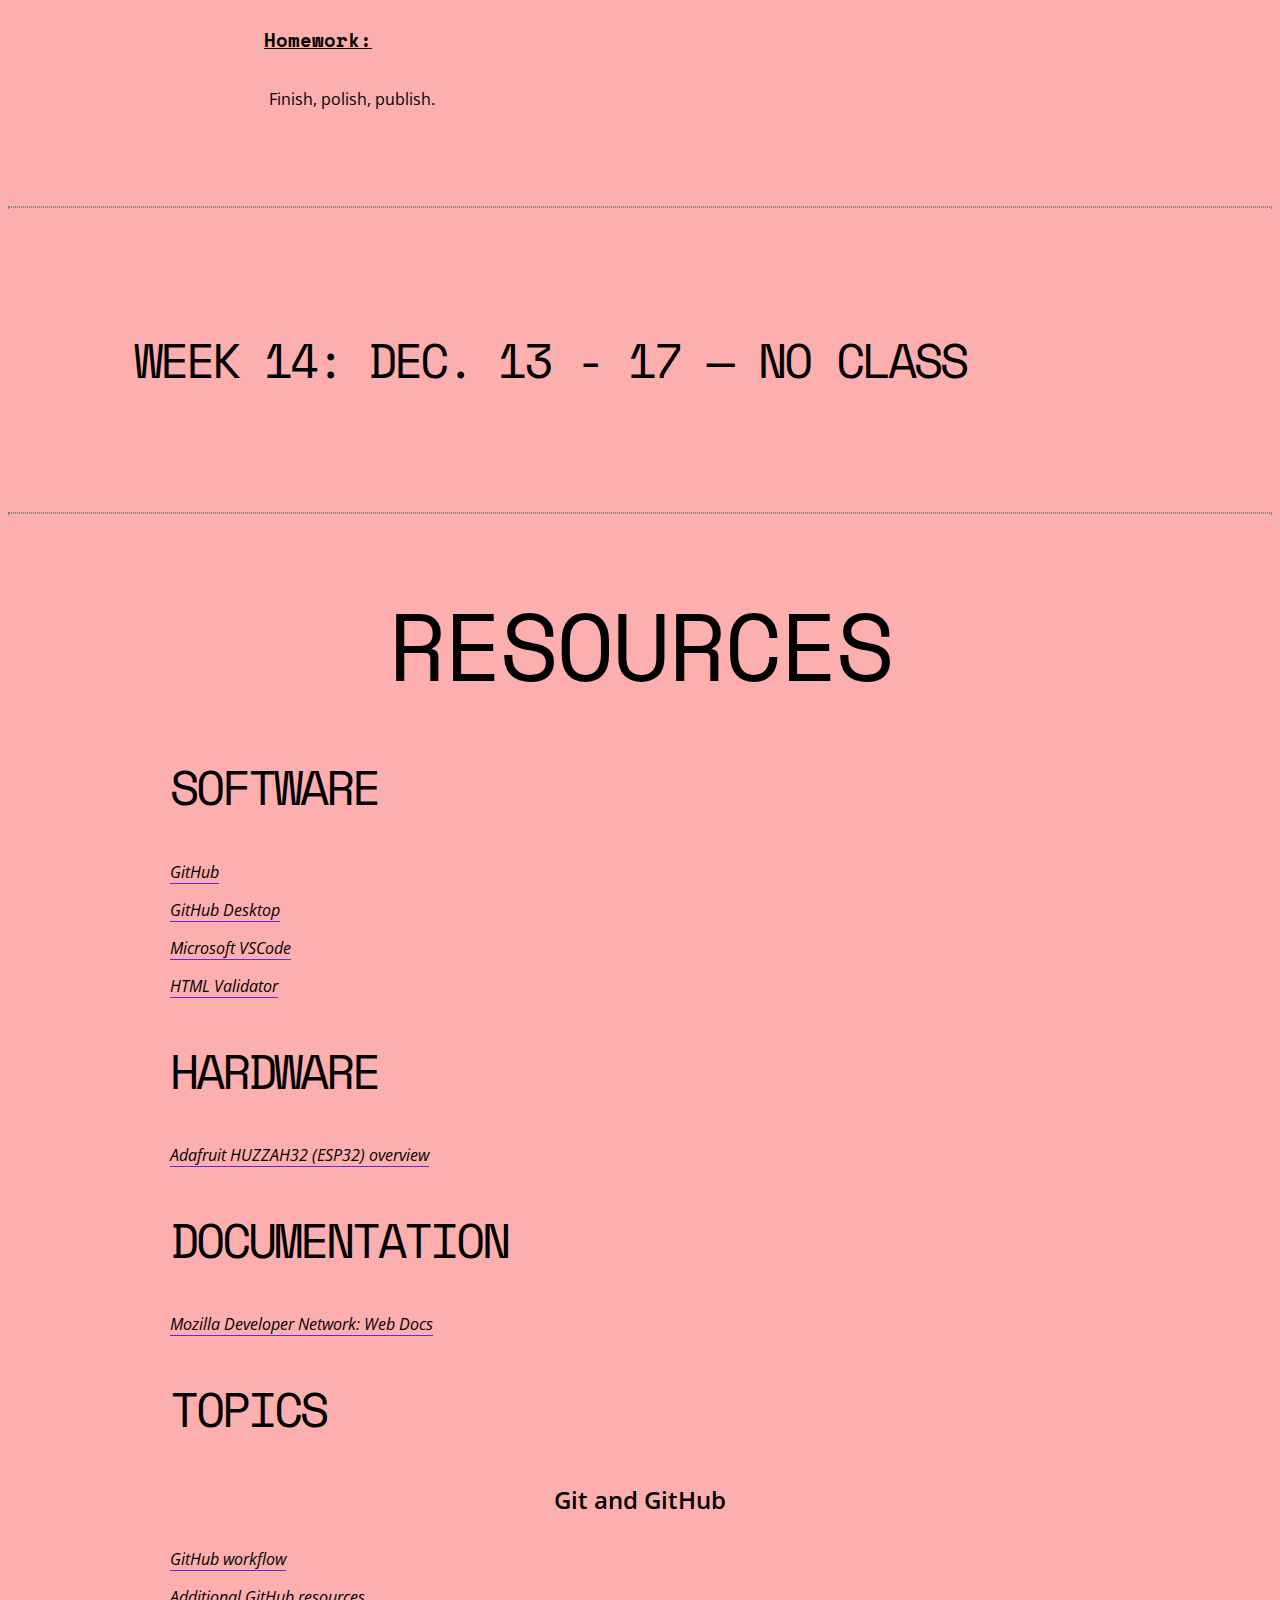
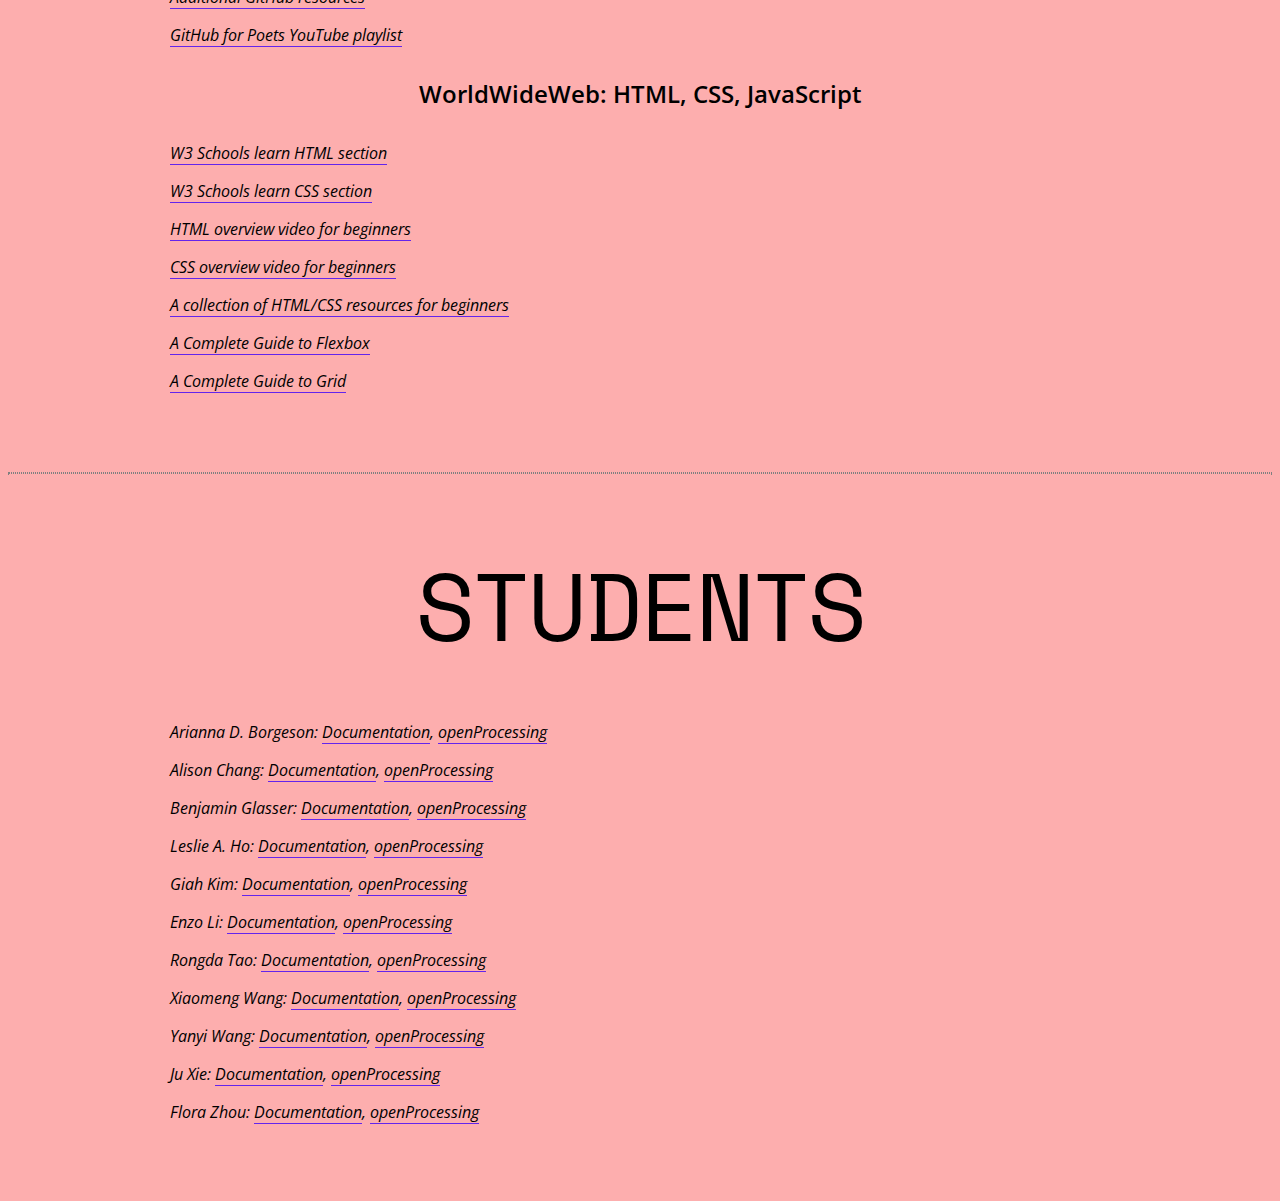
==== commit 2b34b32c: "Week 3 class files and links" ====
--- a/index.html
+++ b/index.html
@@ -67,9 +67,19 @@
 
                 <h5>In-class:</h5>
                 <p>CSS: responsive design</p>
+                <p><a href="https://artcenter.zoom.us/rec/share/7iTAe5pyr26bNBl7NR5B7iwwRoXSweyICLzF9OhcoYjWEaGJnOROSrWqy9K-0g0y.AyX-DFIiHj-gXfpa" target="_blank" rel="noopener noreferrer">Zoom Recording</a></p>
+                <p><a href="./project1/week3/index.html" target="_blank" rel="noopener noreferrer">In-class example</a></p>
+                <h5>Homework:</h5>
+                <p>Create a page that has the same content, but completely changes the way it's presented depending on the devive you use to view it. Colors, layout, typography, composition - all needs to exist in at least three versions, but on the same page.</p>
+            </div>
+
+            <div class="week" id="week4">
+                <h4>Week 3: Feb 10</h4>
+
+                <h5>In-class:</h5>
                 <p>JavaScript: DOM manipulation, events and timers, interactive content on the Web.</p>
                 <h5>Homework:</h5>
-                <p>Create a page that has the same content, but completely changes the way it's presented depending on the devive you use to view it. Colors, layout, typography, composition - all needs to exist in at least three versions, but on the same page.</p>
+                <p></p>
             </div>
         </section>
 
@@ -83,7 +93,7 @@
             <p class="documentation"><strong>Documentation:</strong> the outcome of this project will be a space that will represent a place that you always want to go to. This does not need to be an existing or even a physically possible space, only the kind of space where you'd prefer over any other at any given moment. This space will exist as a website built in ThreeJS and published on GitHub.</p>
 
 
-            <div class="week" id="week4">
+            <div class="week" id="week4-1">
                 <h4>Week 4: Feb 10</h4>
 
                 <h5>In-class:</h5>
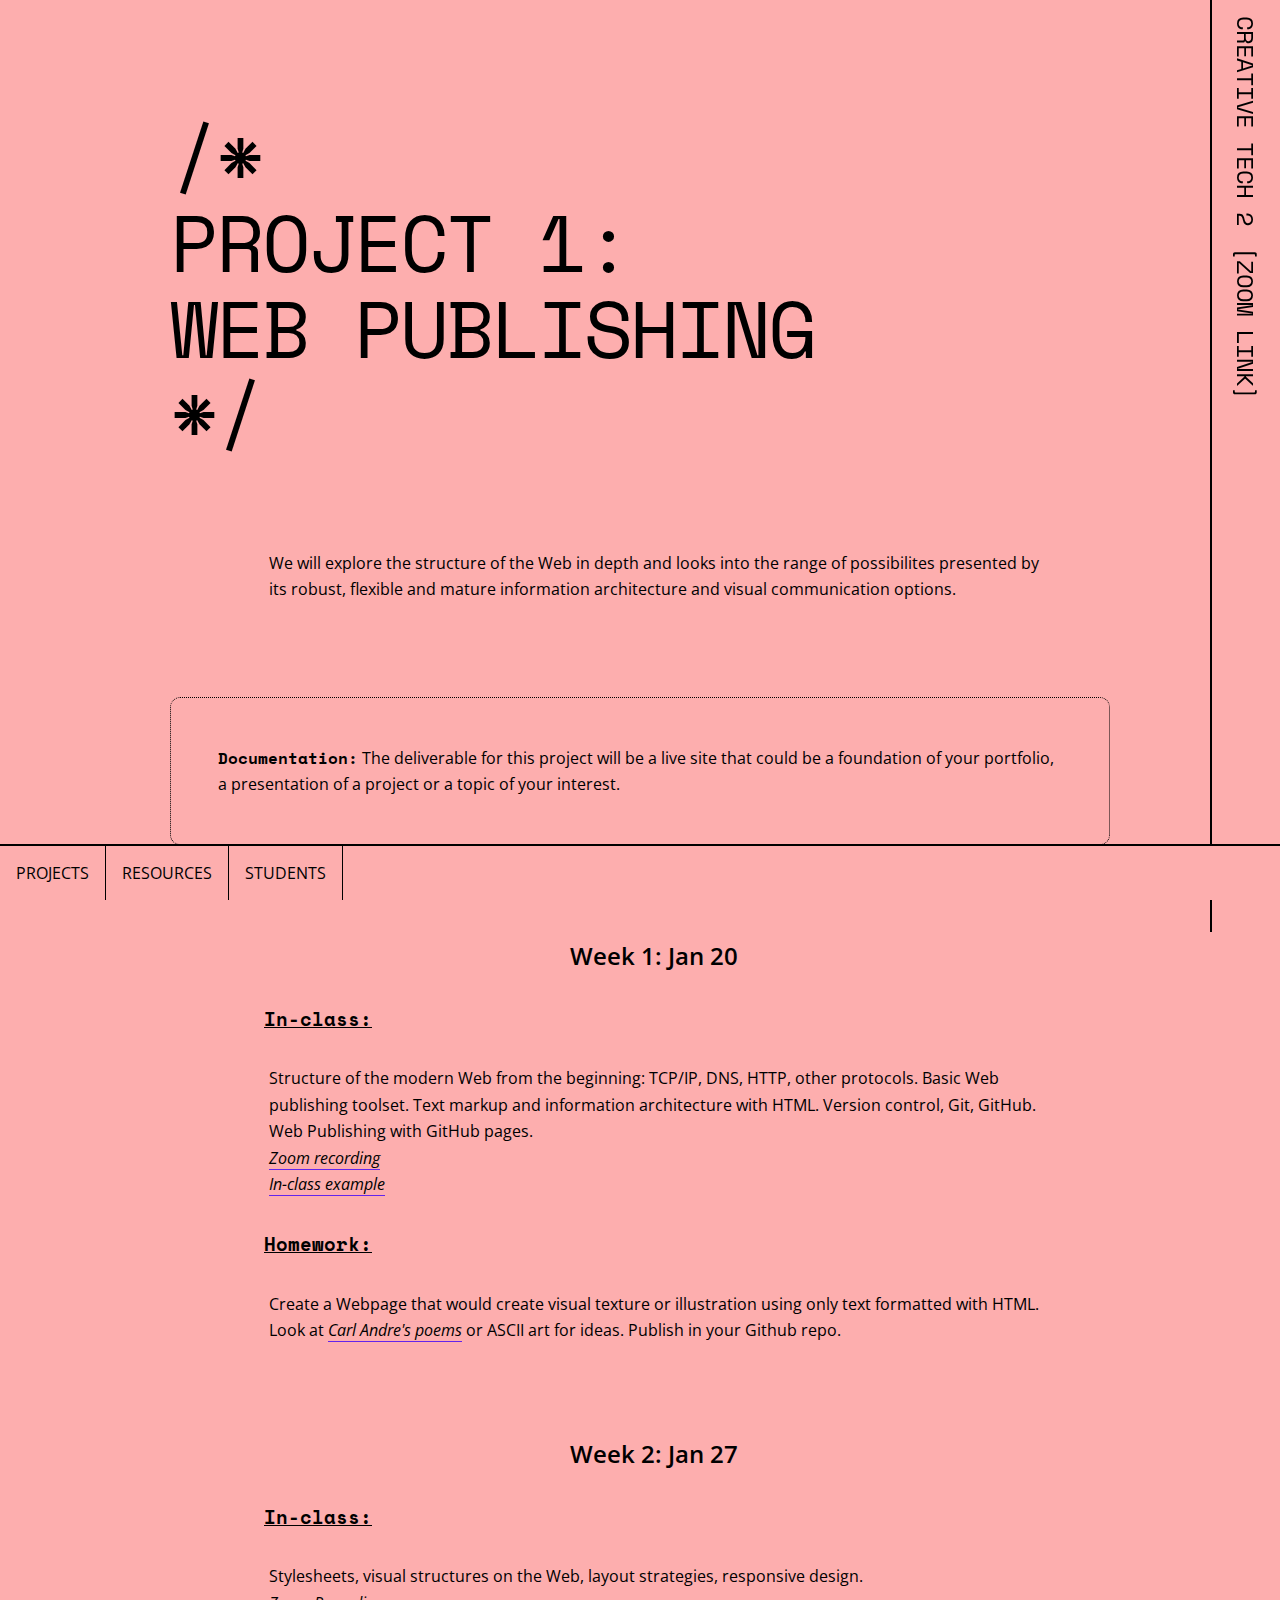
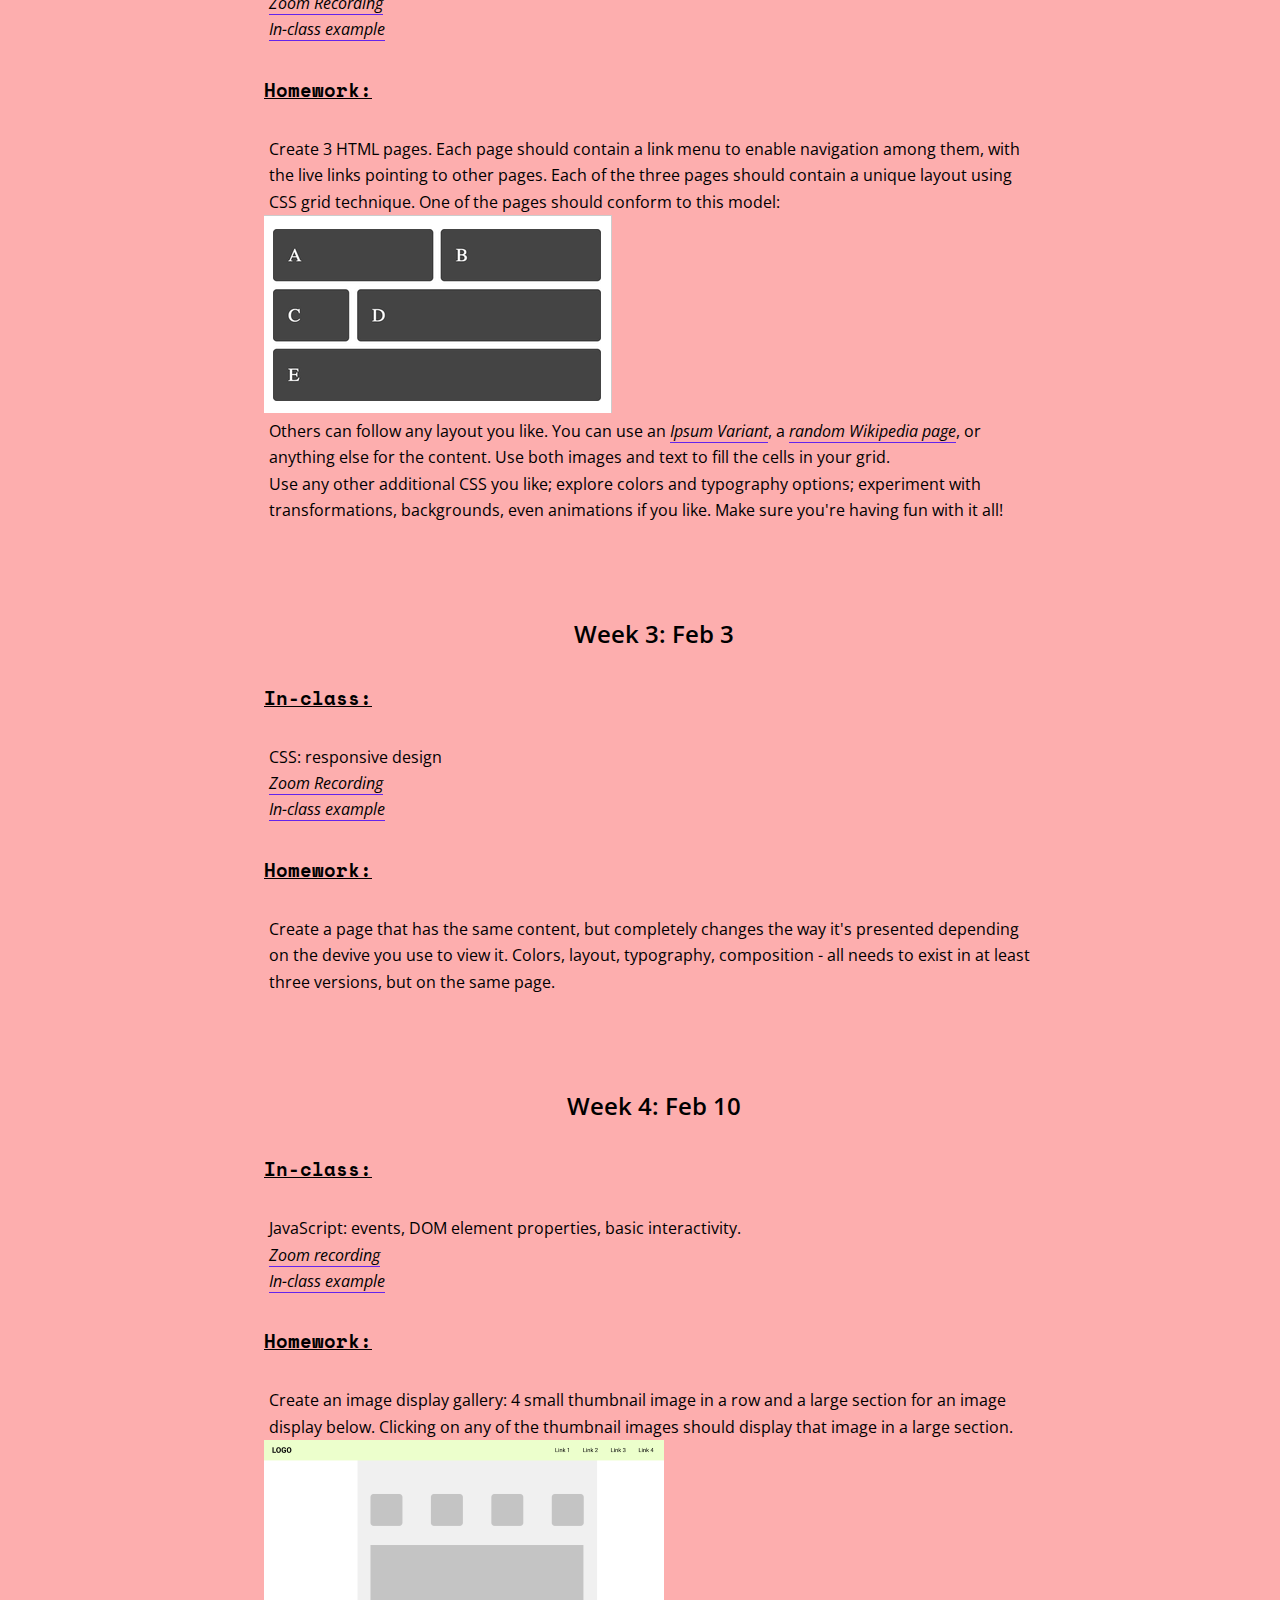
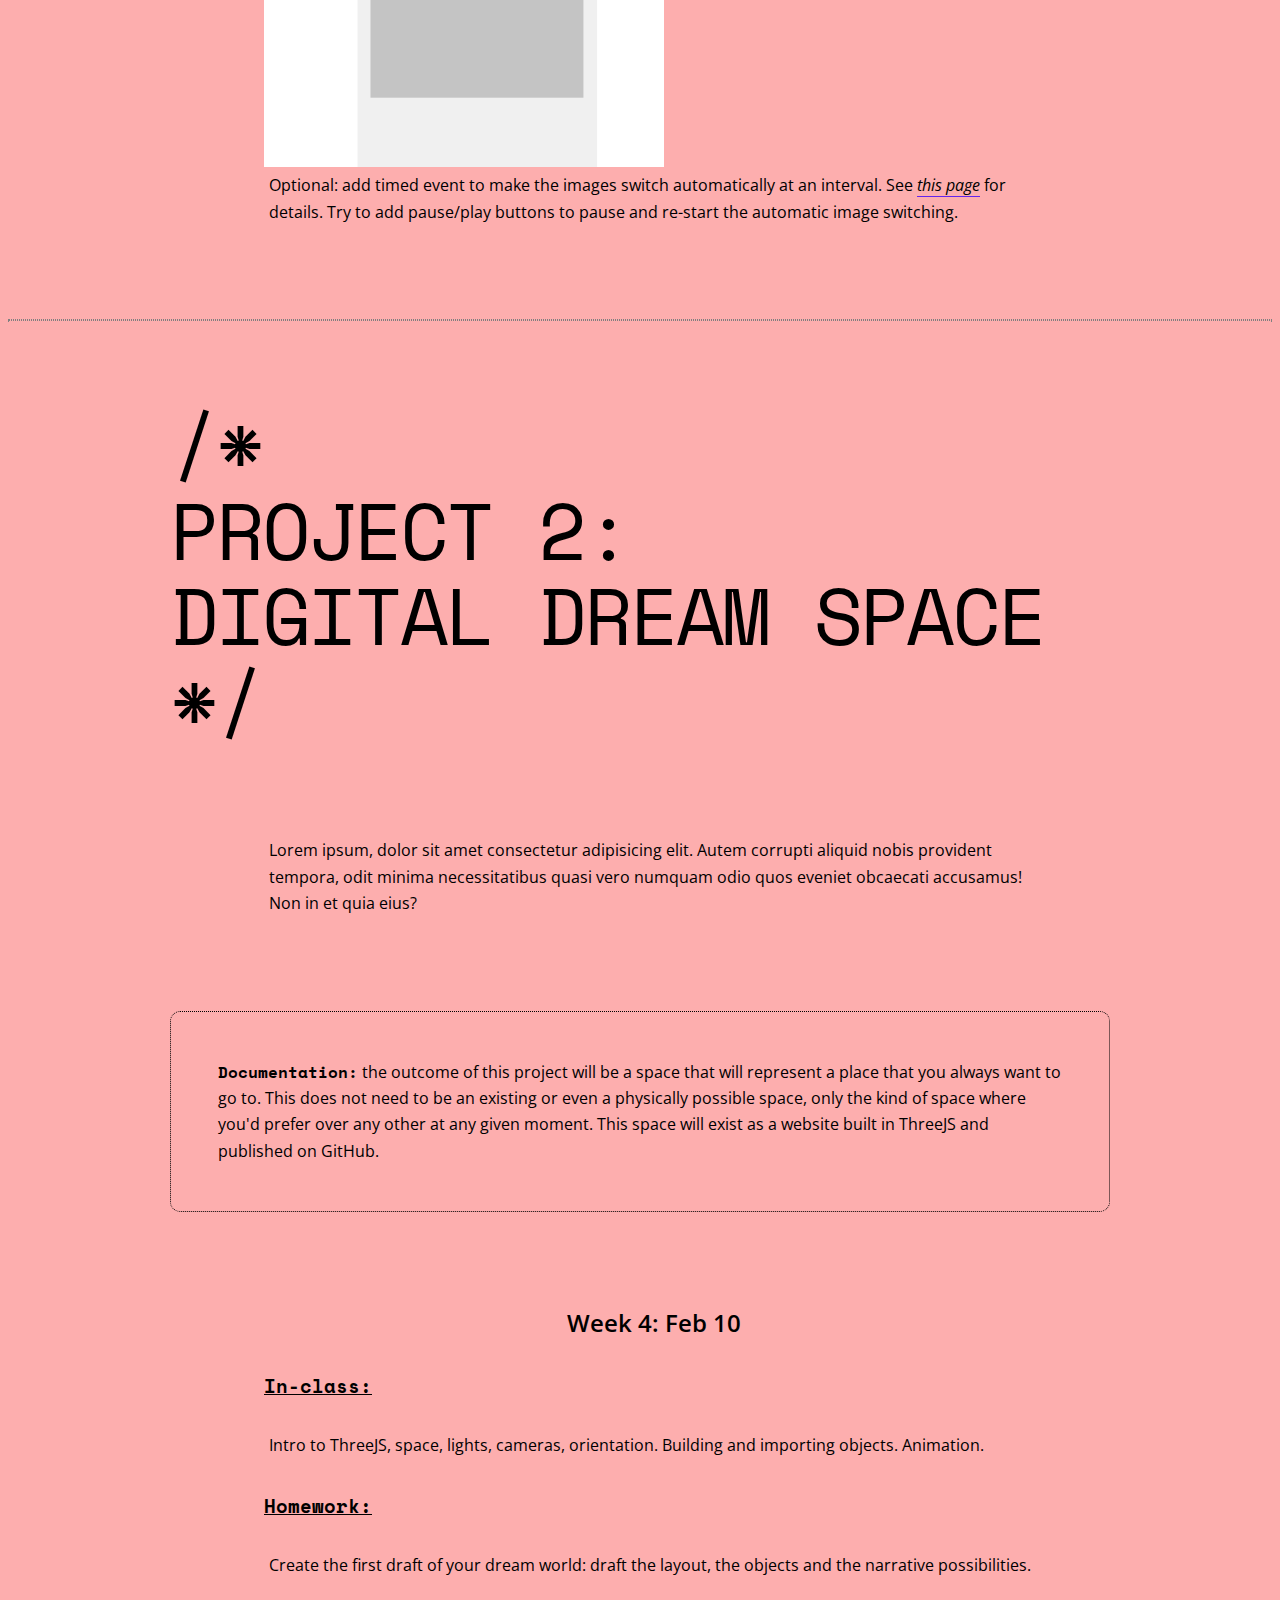
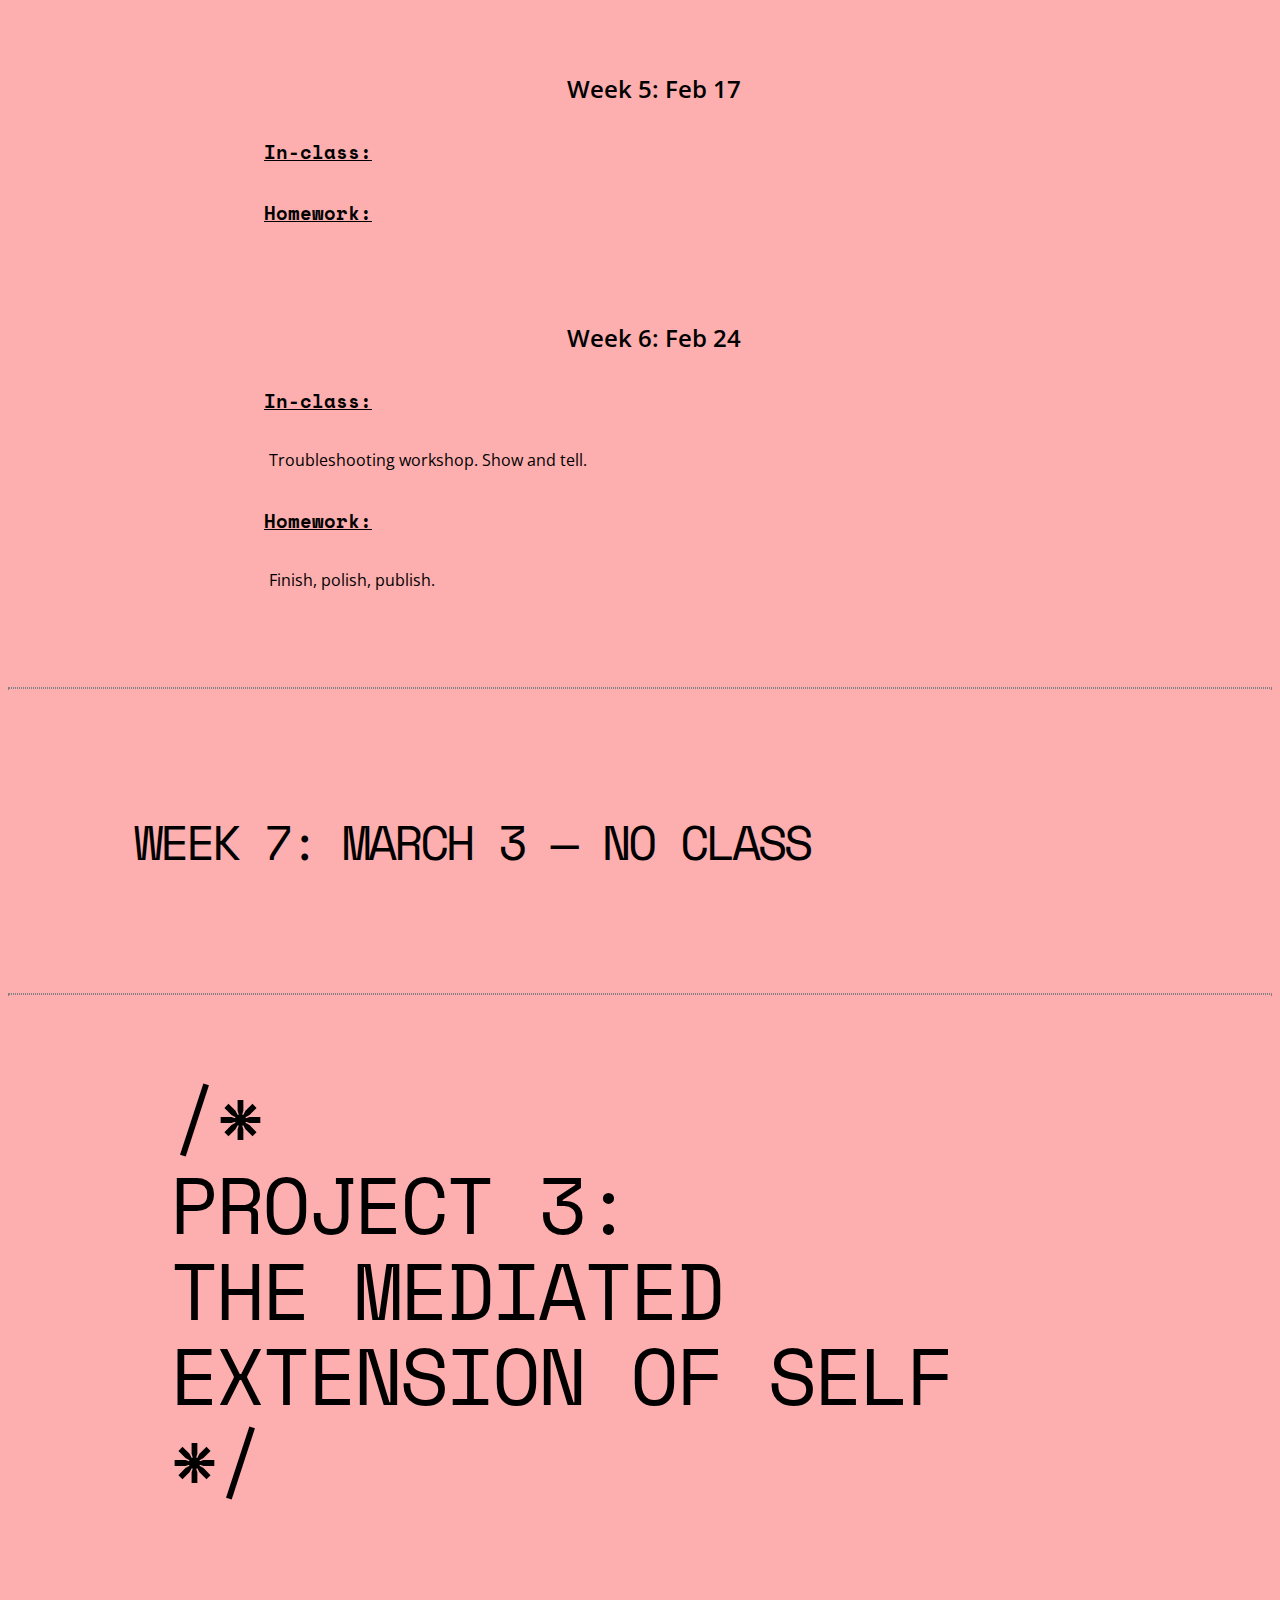
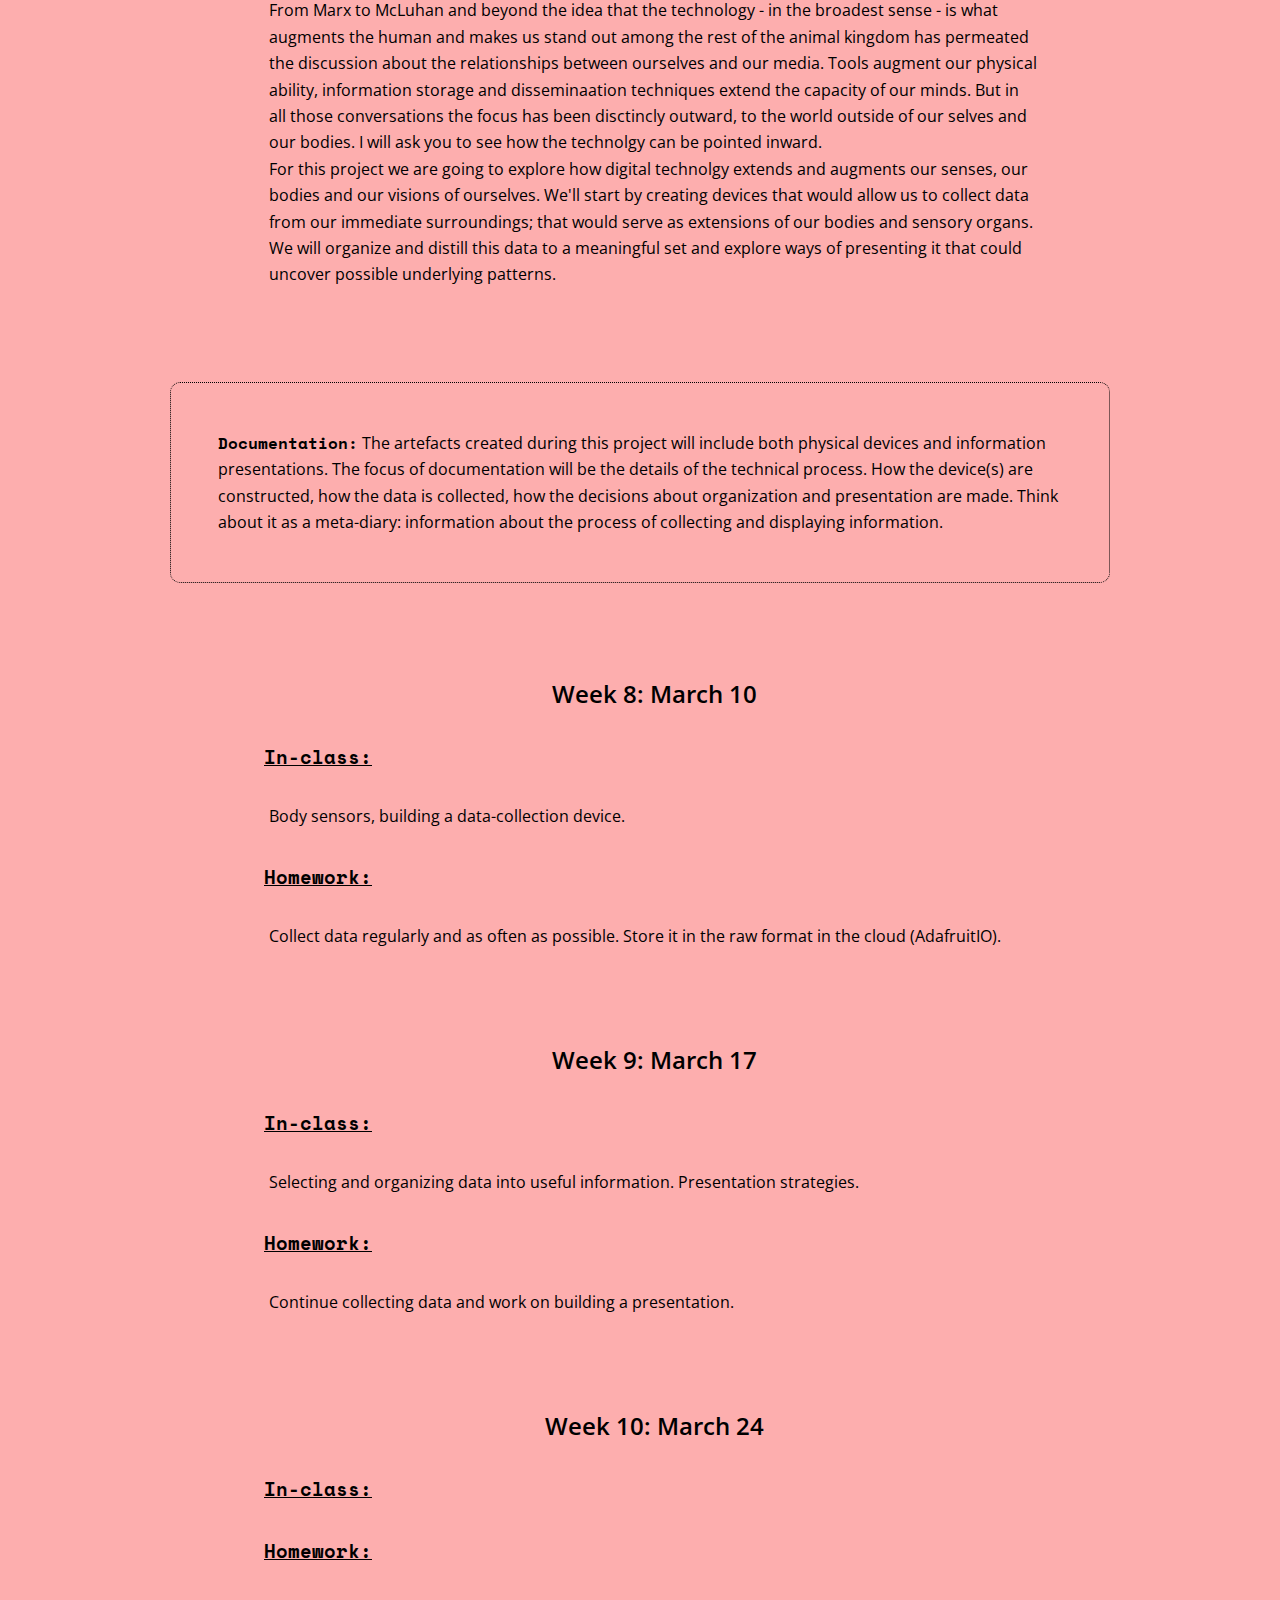
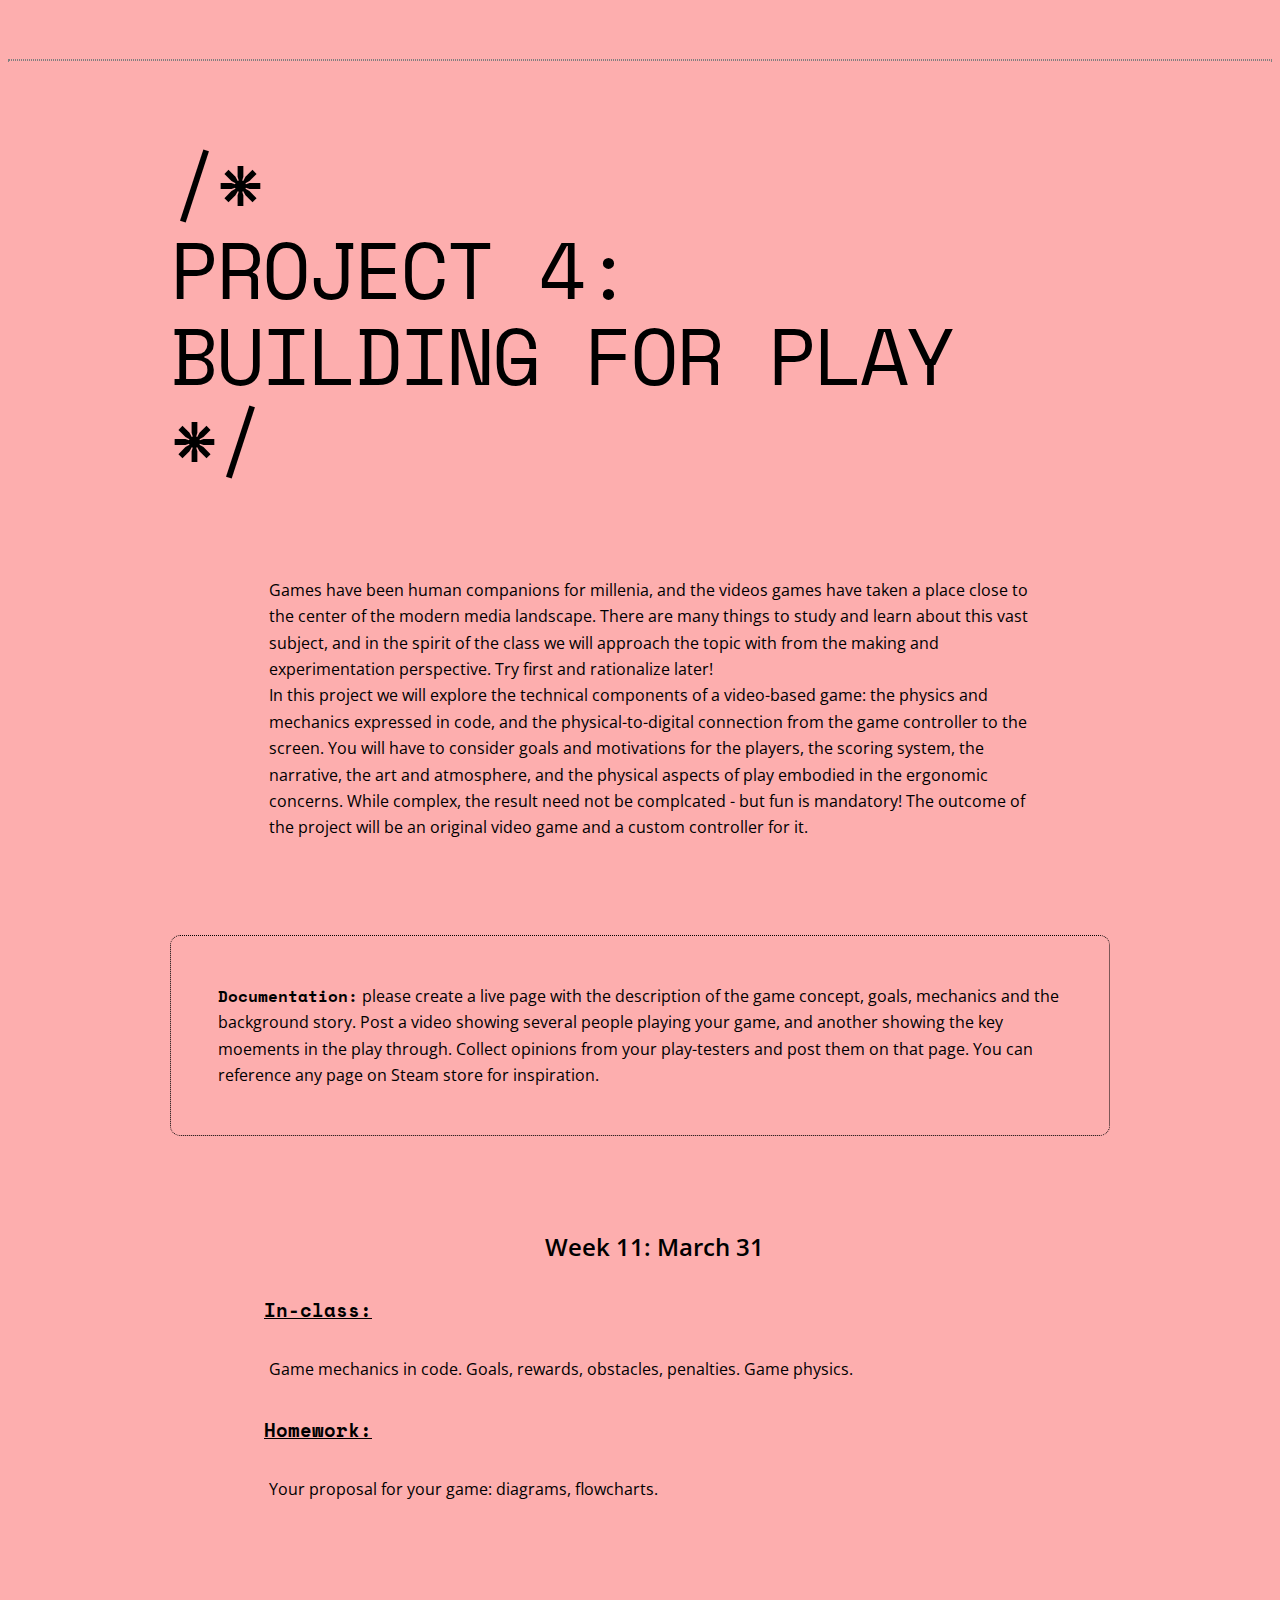
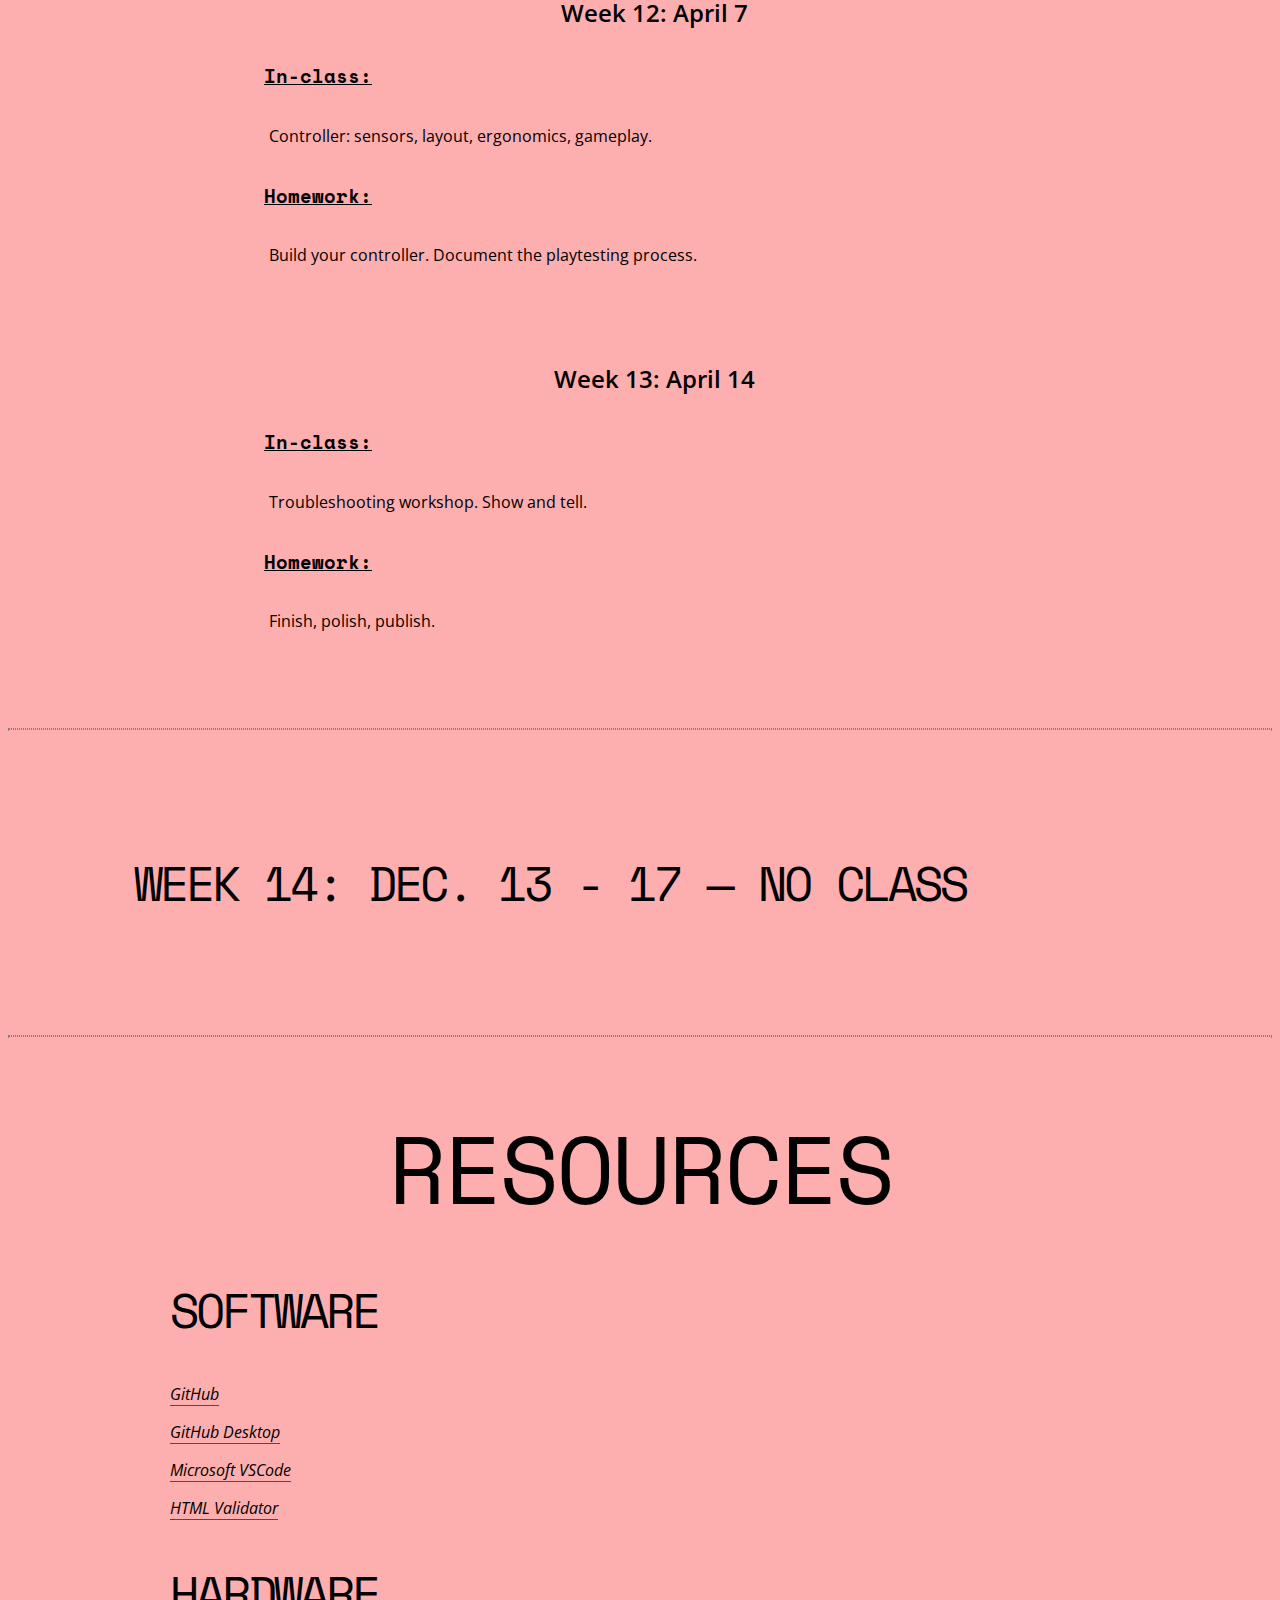
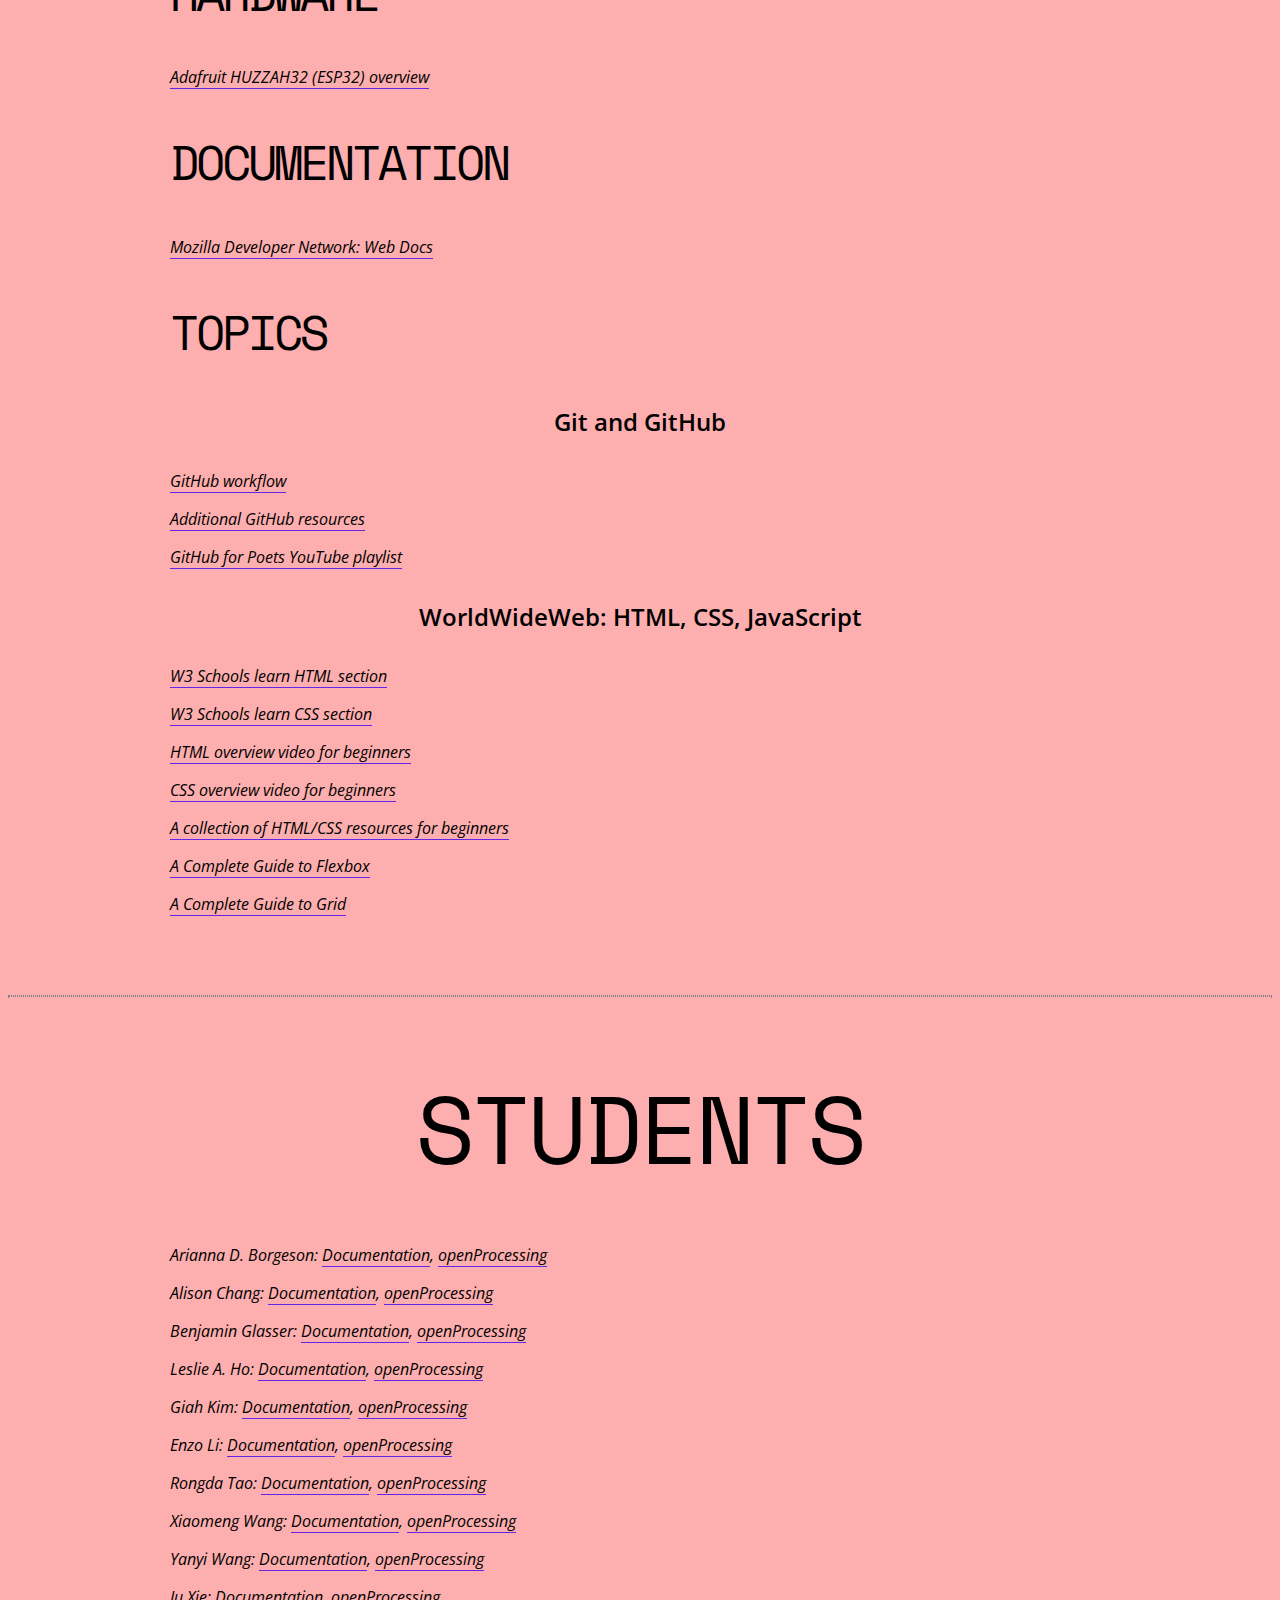
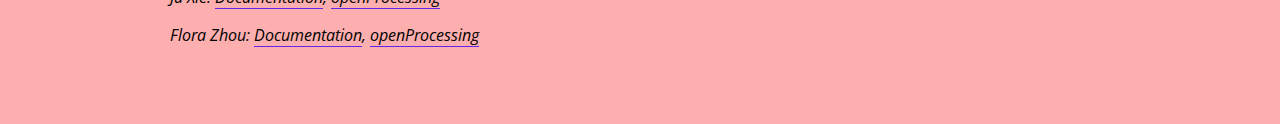
==== commit aae58763: "Added zoom link, in-clas example and homework for week4" ====
--- a/index.html
+++ b/index.html
@@ -74,12 +74,16 @@
             </div>
 
             <div class="week" id="week4">
-                <h4>Week 3: Feb 10</h4>
-
-                <h5>In-class:</h5>
-                <p>JavaScript: DOM manipulation, events and timers, interactive content on the Web.</p>
-                <h5>Homework:</h5>
-                <p></p>
+                <h4>Week 4: Feb 10</h4>
+
+                <h5>In-class:</h5>
+                <p>JavaScript: events, DOM element properties, basic interactivity.</p>
+                <p><a href="https://artcenter.zoom.us/rec/share/WLkivI1Iuf0pbbXM5Z88kmkWp31HH0YShmk4ds1UVFqAPhcqiN_31PQtc7KR79Q.VzIVIRHZMuWk7z5I" target="_blank" rel="noopener noreferrer">Zoom recording</a></p>
+                <p><a href="./project1/week4/index.html" target="_blank" rel="noopener noreferrer">In-class example</a></p>
+                <h5>Homework:</h5>
+                <p>Create an image display gallery: 4 small thumbnail image in a row and a large section for an image display below. Clicking on any of the thumbnail images should display that image in a large section.</p>
+                <img src="./ImgSrcSelector.png" alt="Image Selector Example">
+                <p>Optional: add timed event to make the images switch automatically at an interval. See <a href="https://developer.mozilla.org/en-US/docs/Web/API/setInterval" target="_blank" rel="noopener noreferrer">this page</a> for details. Try to add pause/play buttons to pause and re-start the automatic image switching.</p>
             </div>
         </section>
 
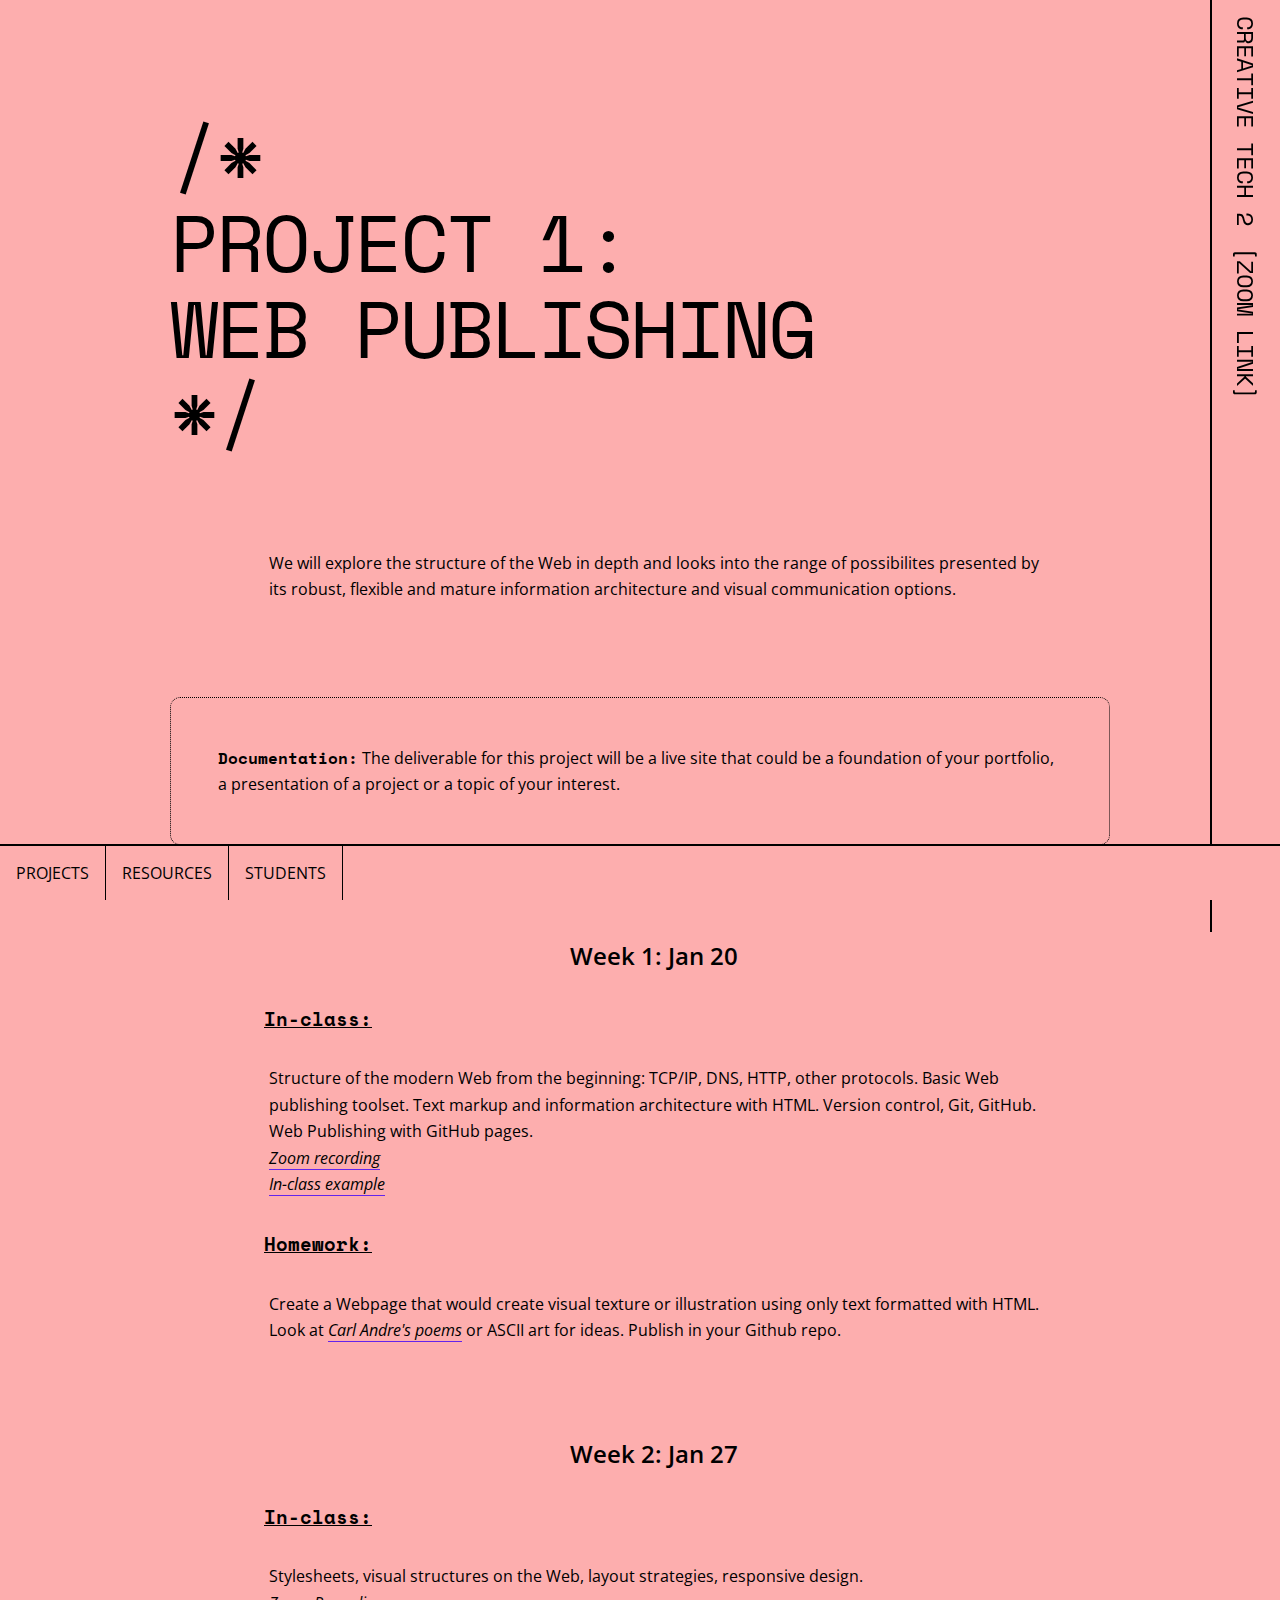
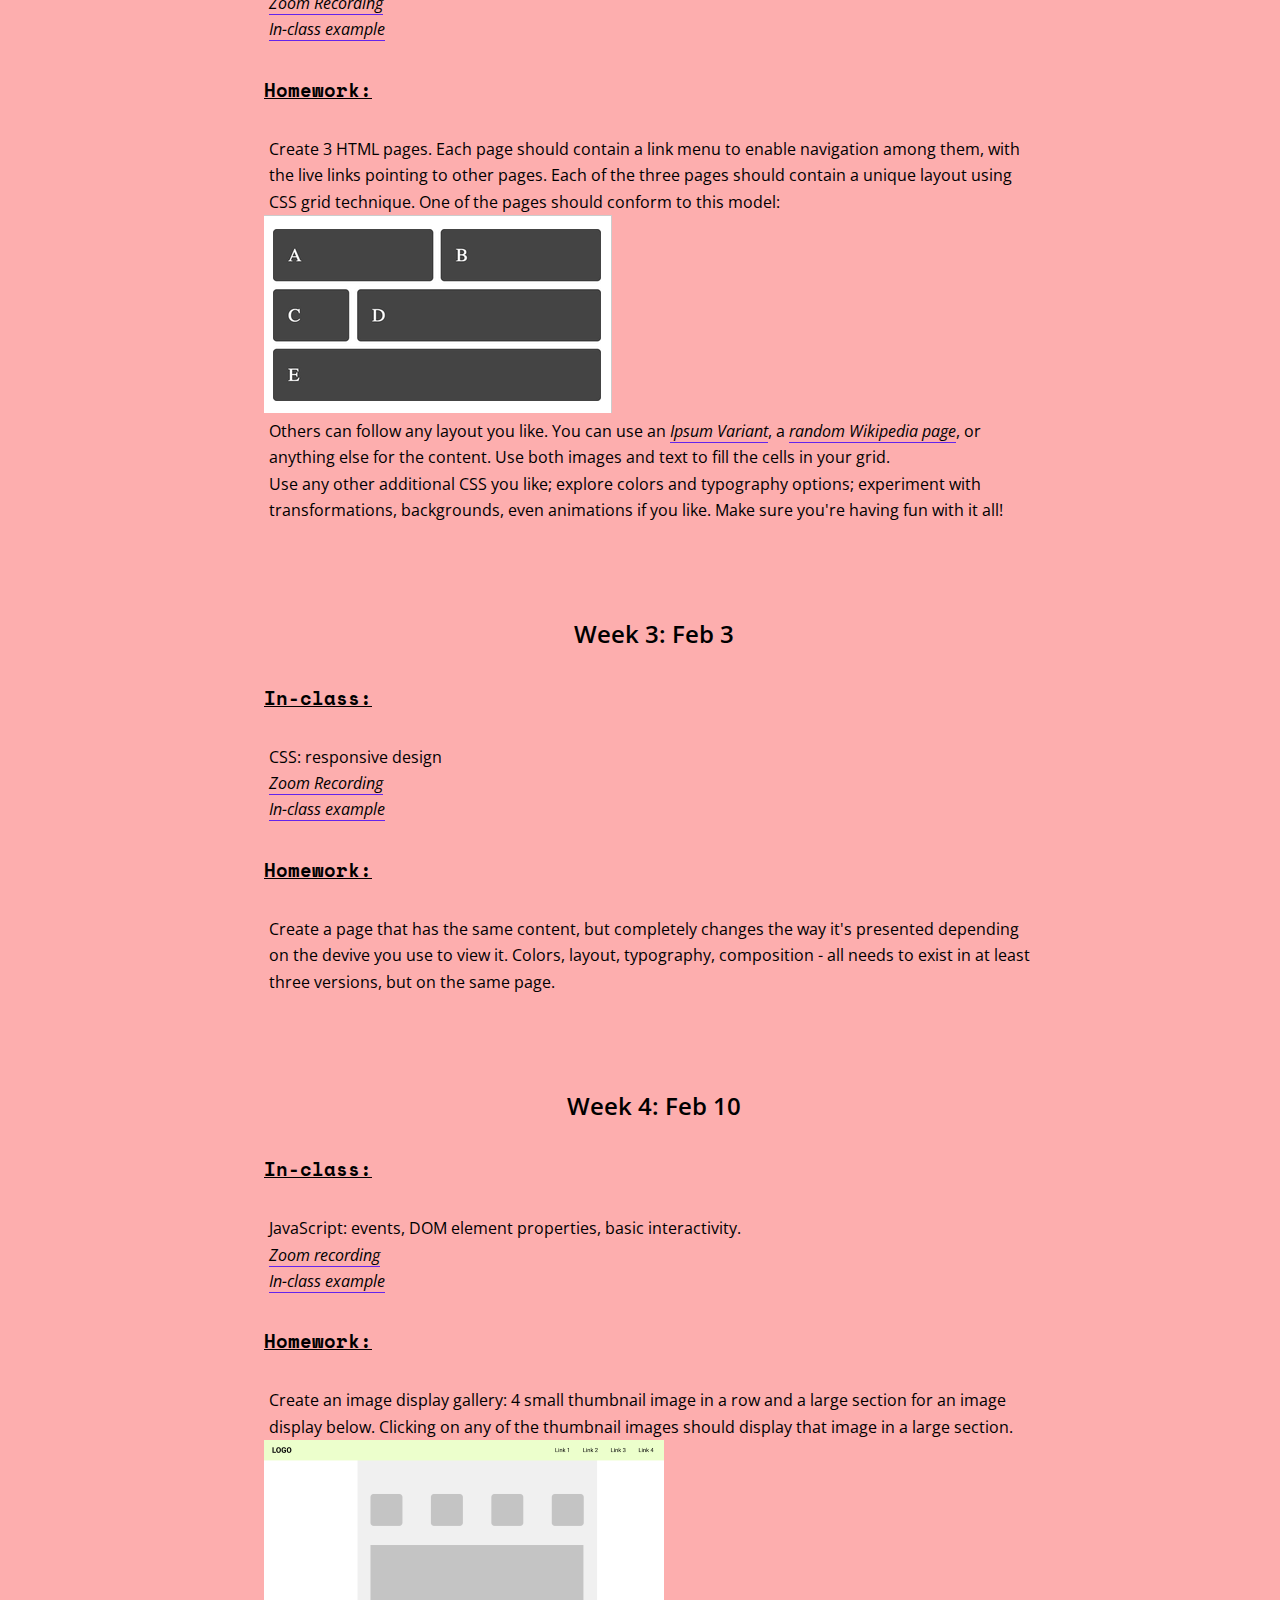
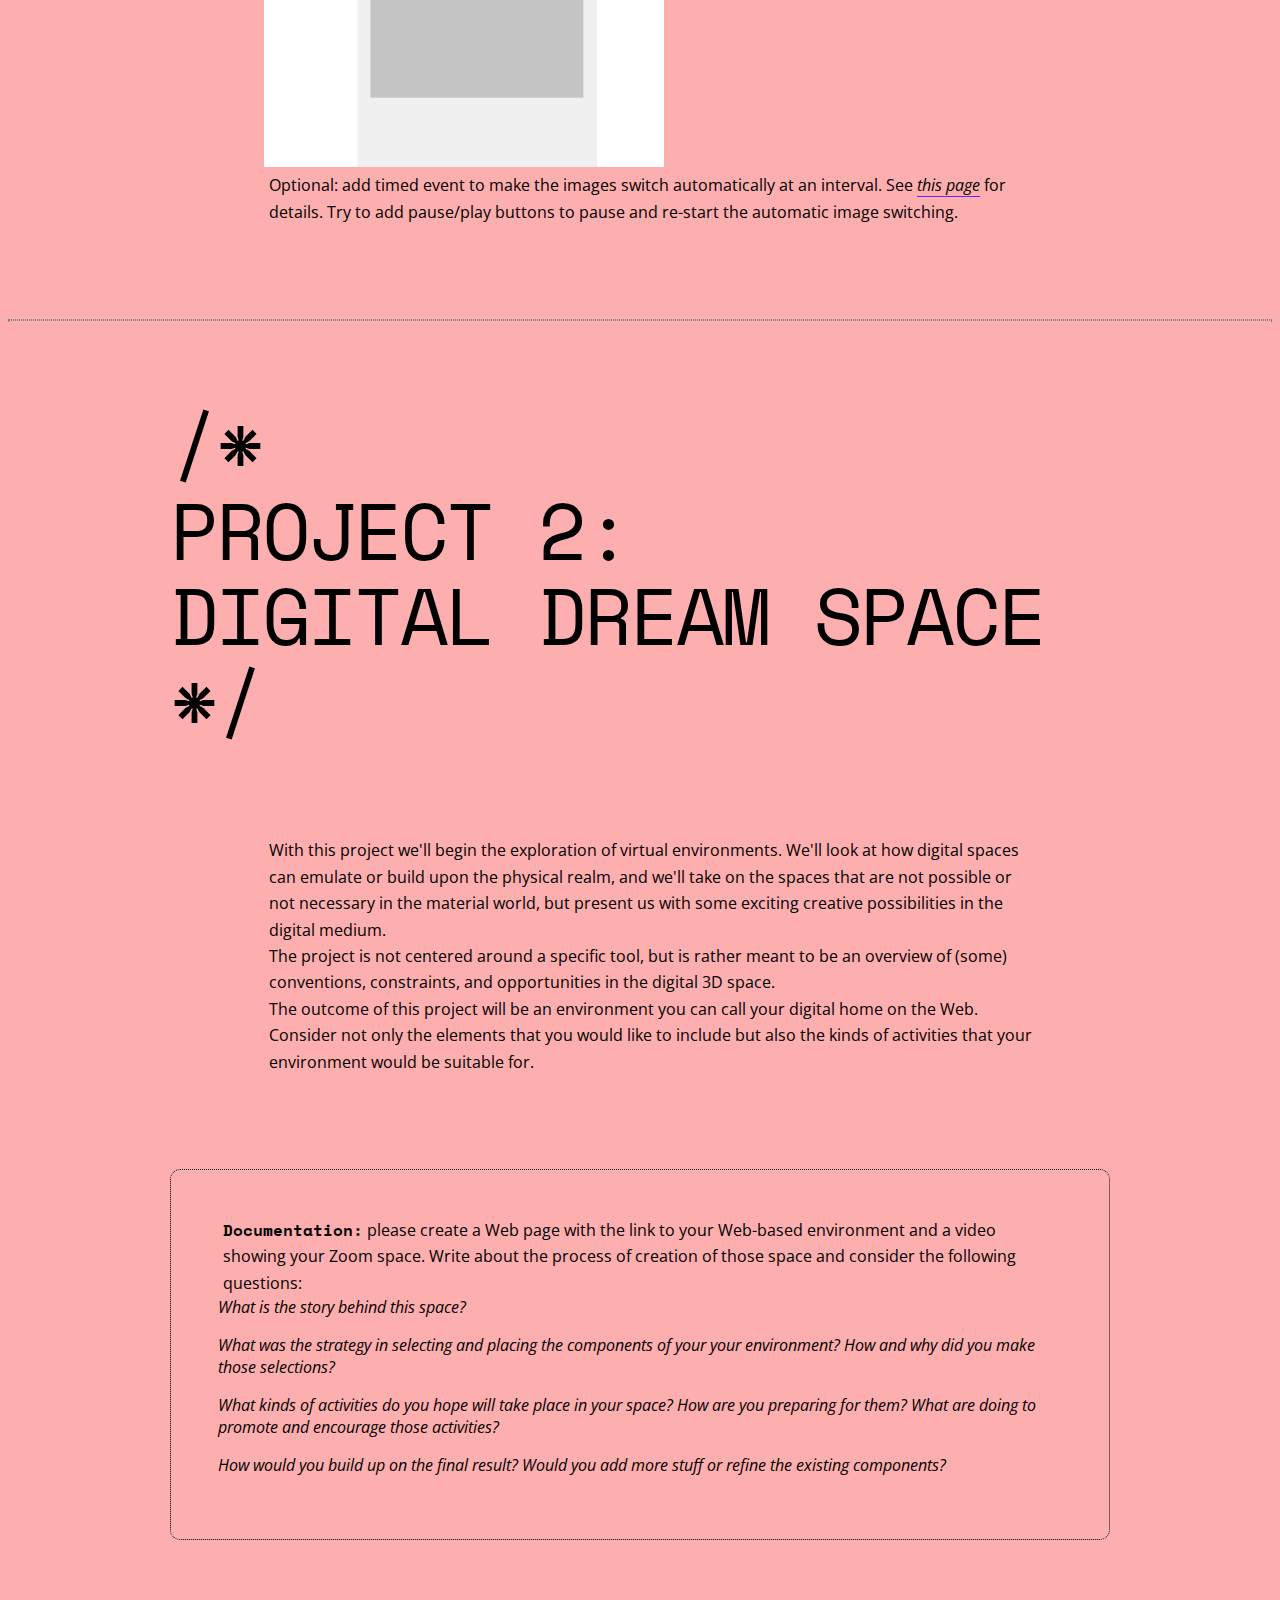
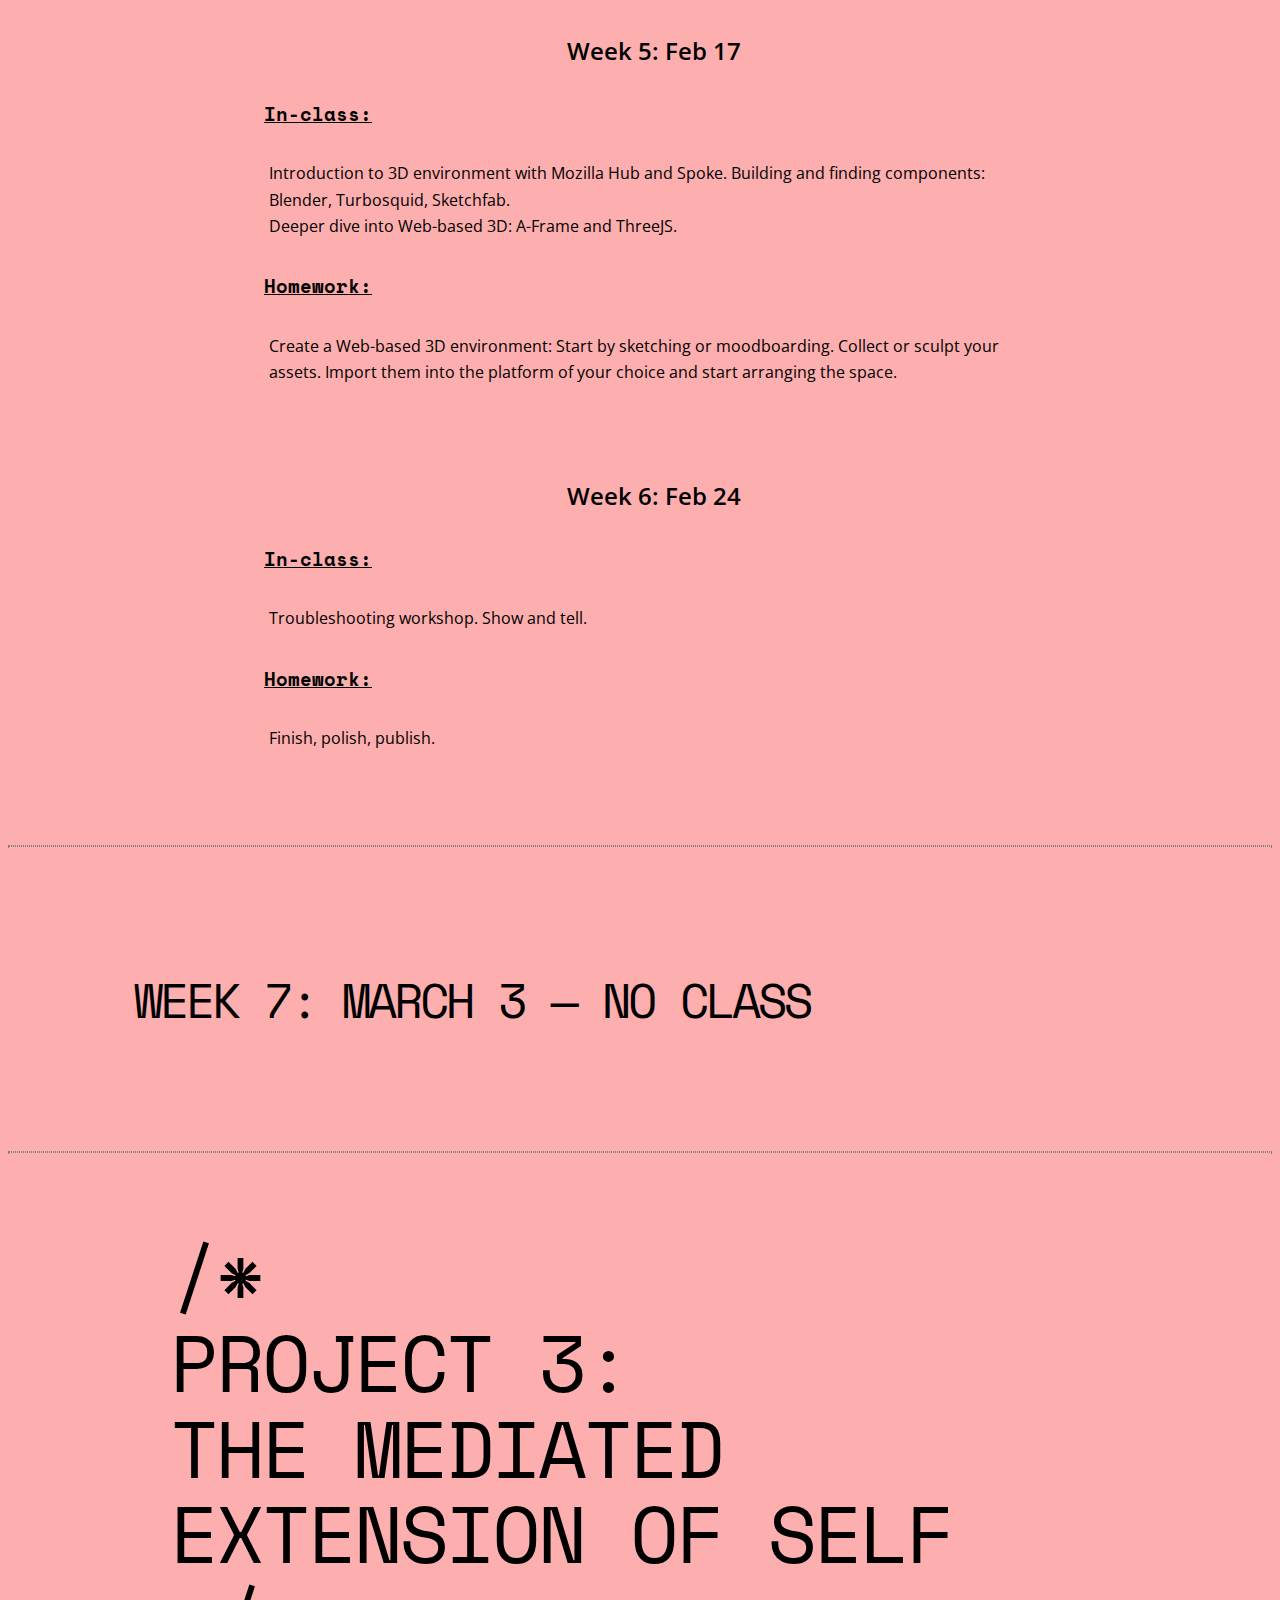
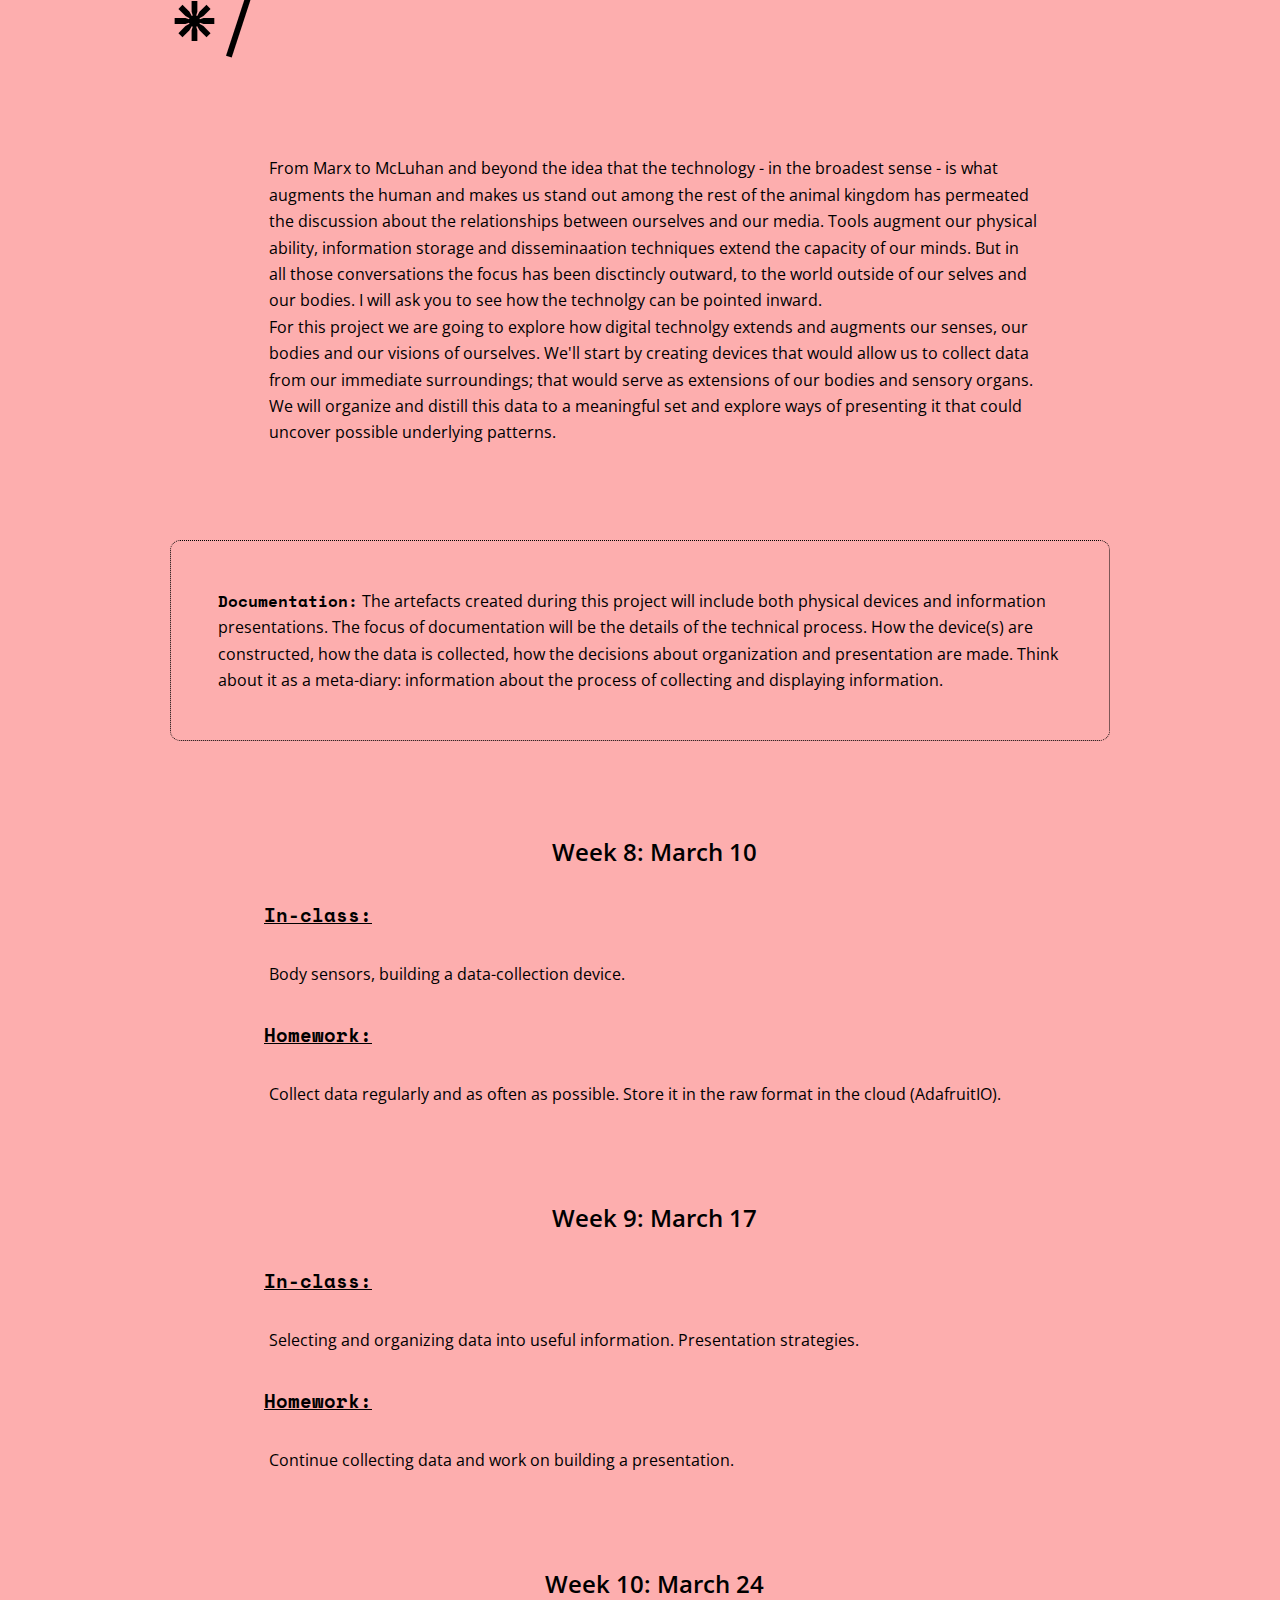
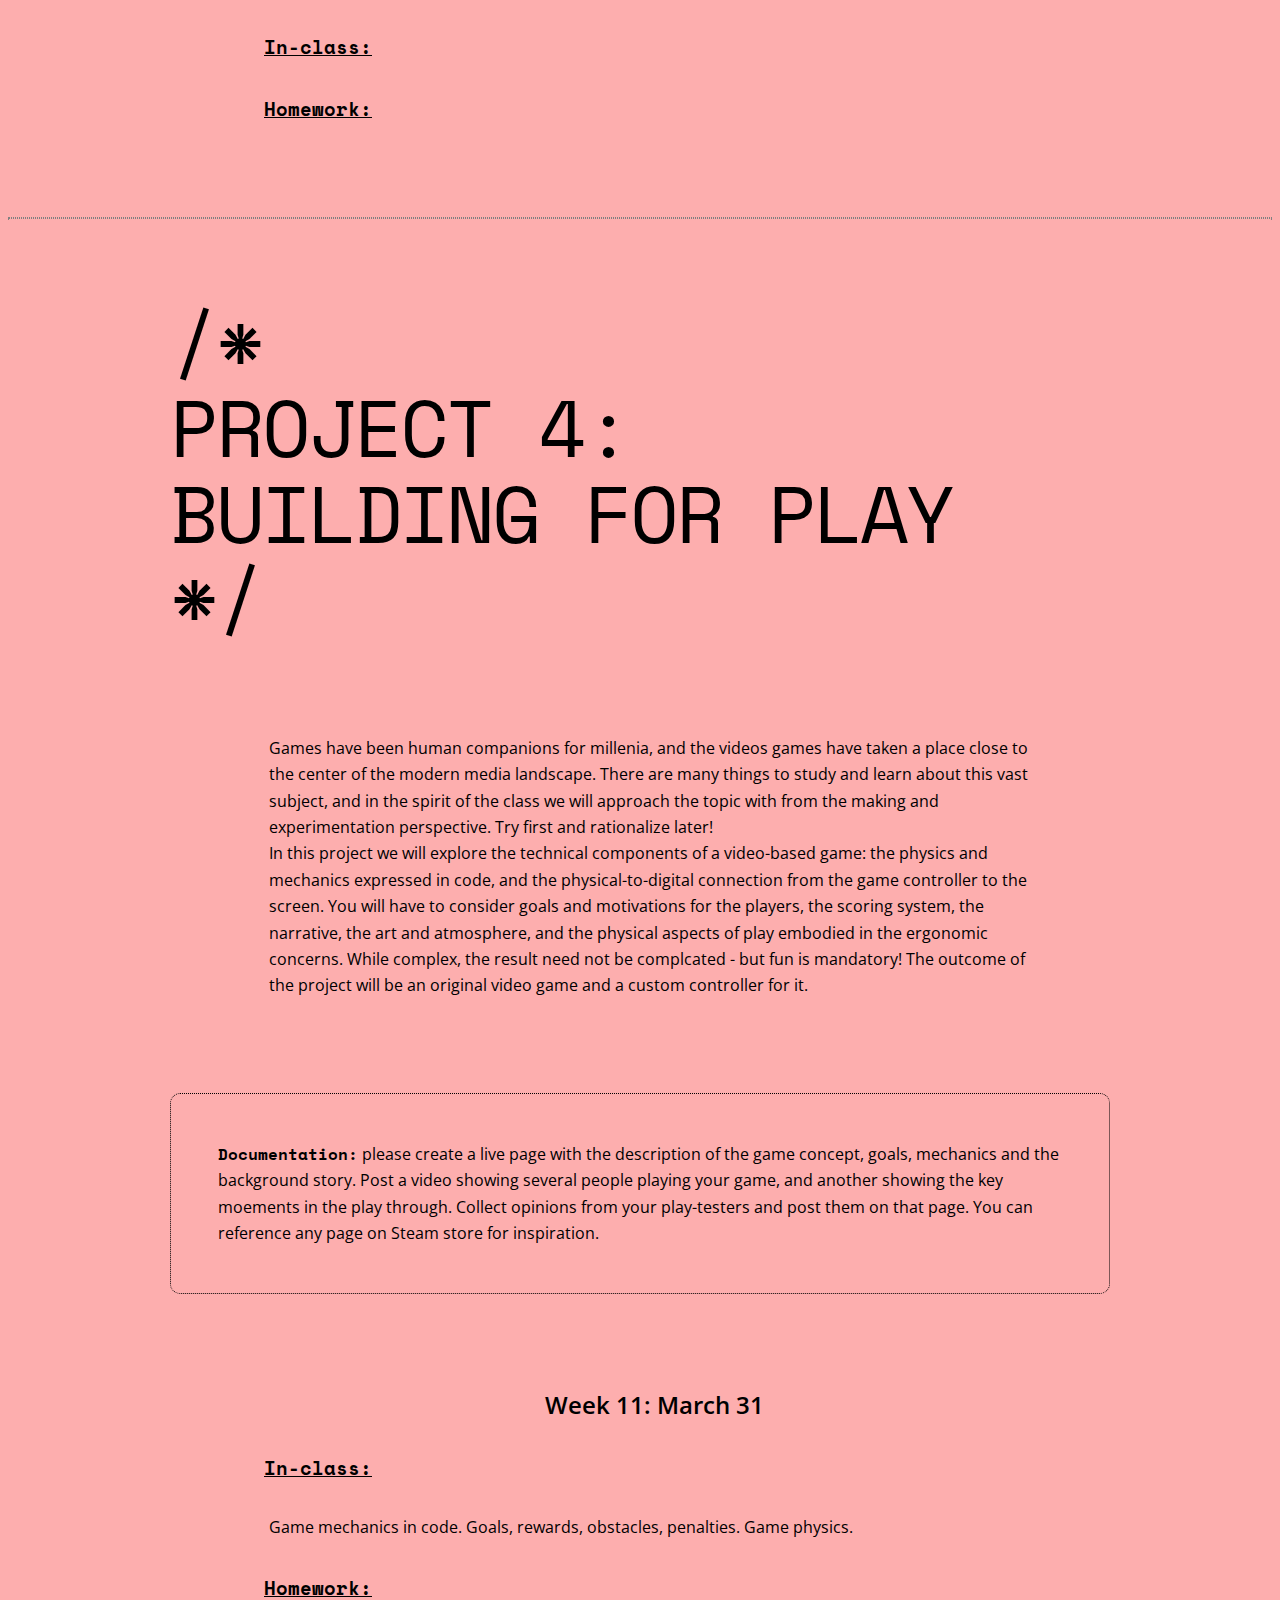
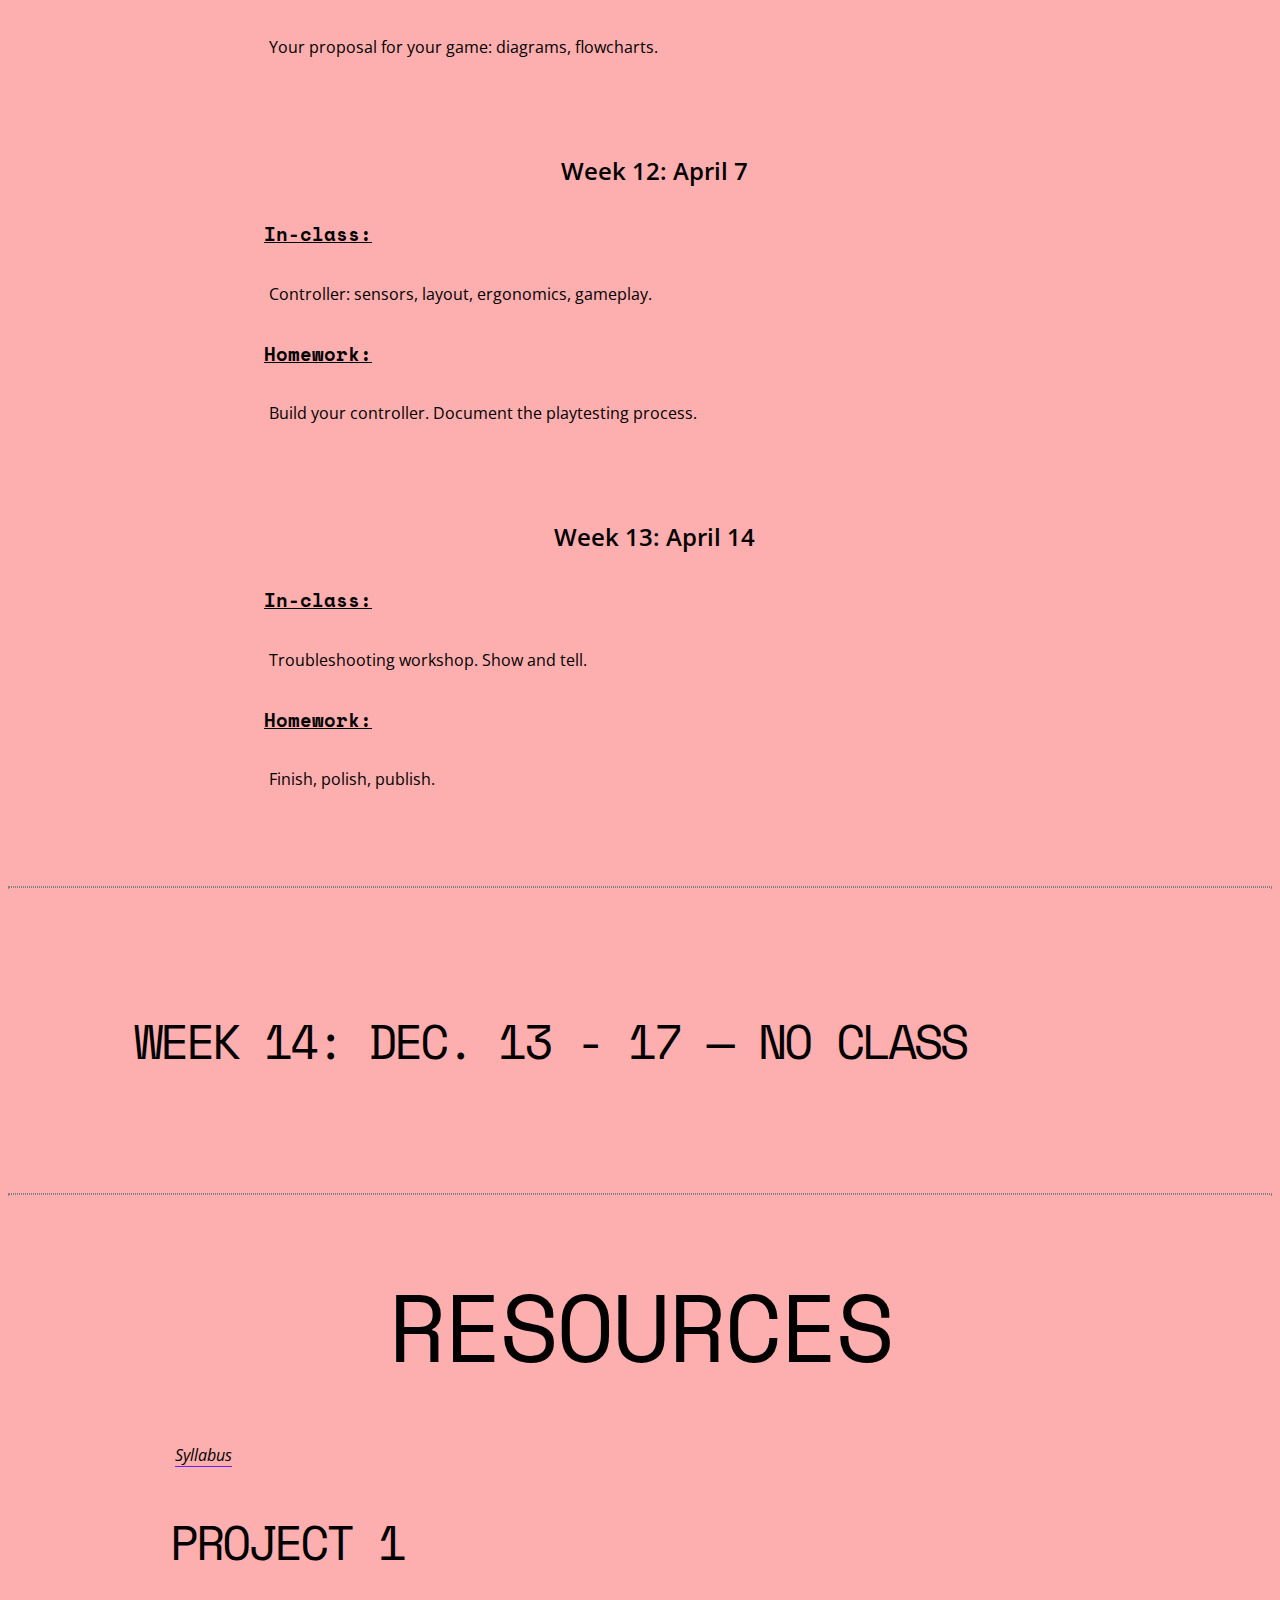
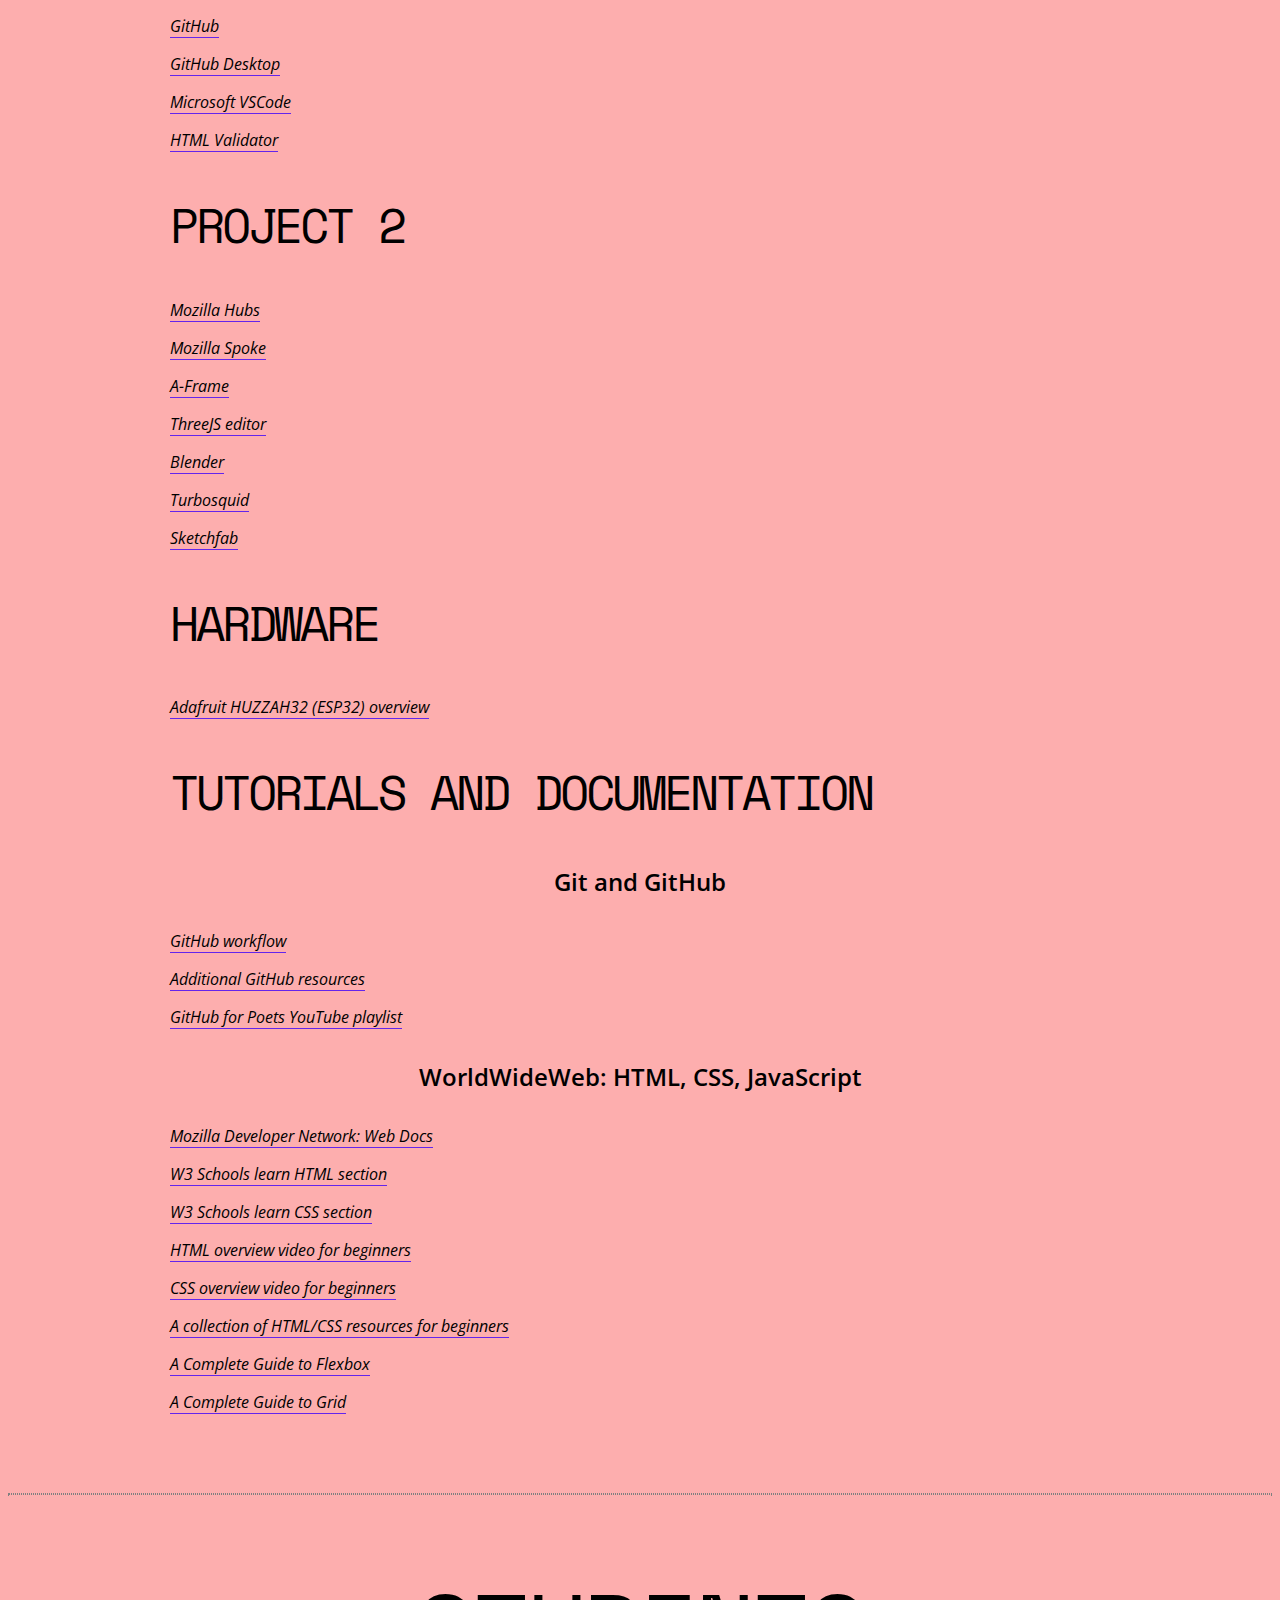
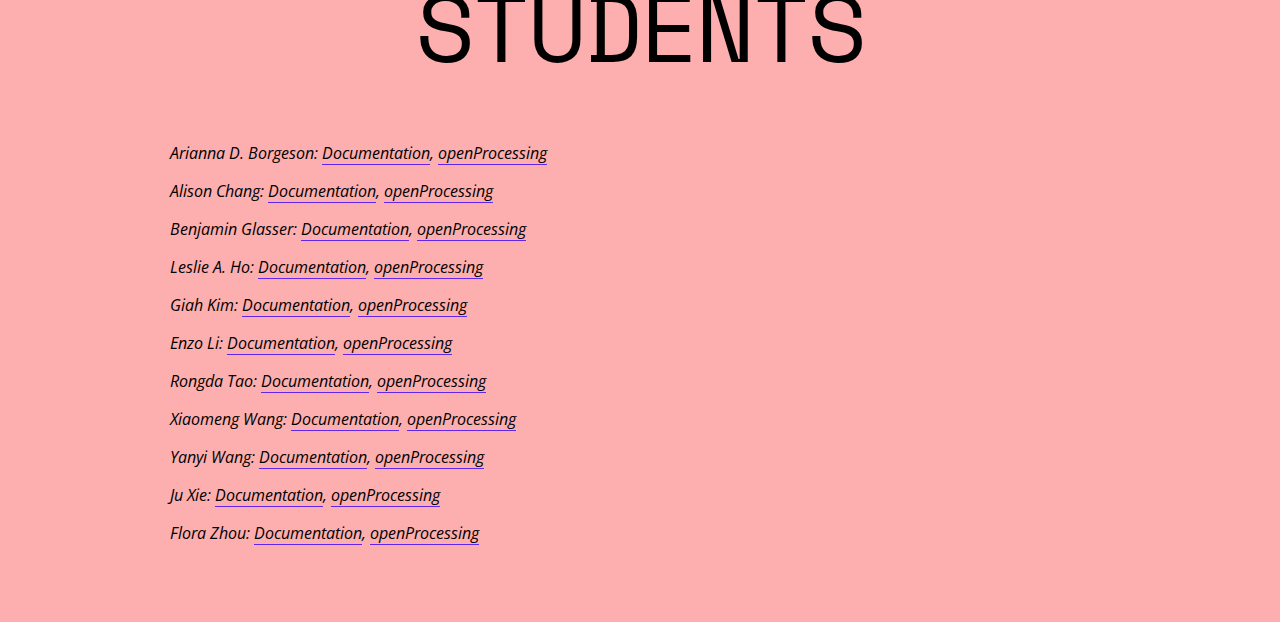
==== commit a9da8901: "Added syllabus file, made updates to project 2 and relelvant resources" ====
--- a/index.html
+++ b/index.html
@@ -91,27 +91,29 @@
         <section>
             <h2>/*<br>Project 2:<br>Digital Dream Space<br>*/</h2>
             <div class="project-brief">
-                <p>Lorem ipsum, dolor sit amet consectetur adipisicing elit. Autem corrupti aliquid nobis provident tempora, odit minima necessitatibus quasi vero numquam odio quos eveniet obcaecati accusamus! Non in et quia eius?</p>
-            </div>
-
-            <p class="documentation"><strong>Documentation:</strong> the outcome of this project will be a space that will represent a place that you always want to go to. This does not need to be an existing or even a physically possible space, only the kind of space where you'd prefer over any other at any given moment. This space will exist as a website built in ThreeJS and published on GitHub.</p>
-
-
-            <div class="week" id="week4-1">
-                <h4>Week 4: Feb 10</h4>
-
-                <h5>In-class:</h5>
-                <p>Intro to ThreeJS, space, lights, cameras, orientation. Building and importing objects. Animation.</p>
-                <h5>Homework:</h5>
-                <p>Create the first draft of your dream world: draft the layout, the objects and the narrative possibilities.</p>
+                <p>With this project we'll begin the exploration of virtual environments. We'll look at how digital spaces can emulate or build upon the physical realm, and we'll take on the spaces that are not possible or not necessary in the material world, but present us with some exciting creative possibilities in the digital medium.</p>
+                <p>The project is not centered around a specific tool, but is rather meant to be an overview of (some) conventions, constraints, and opportunities in the digital 3D space.</p>
+                <p>The outcome of this project will be an environment you can call your digital home on the Web. Consider not only the elements that you would like to include but also the kinds of activities that your environment would be suitable for.</p>
+            </div>
+
+            <div class="documentation">
+                <p><strong>Documentation:</strong> please create a Web page with the link to your Web-based environment and a video showing your Zoom space. Write about the process of creation of those space and consider the following questions:</p>
+                <ul>
+                    <li>What is the story behind this space?</li>
+                    <li>What was the strategy in selecting and placing the components of your your environment? How and why did you make those selections?</li>
+                    <li>What kinds of activities do you hope will take place in your space? How are you preparing for them? What are doing to promote and encourage those activities?</li>
+                    <li>How would you build up on the final result? Would you add more stuff or refine the existing components?</li>
+                </ul>   
             </div>
 
             <div class="week" id="week5">
                 <h4>Week 5: Feb 17</h4>
 
                 <h5>In-class:</h5>
-                <p></p>
-                <h5>Homework:</h5>
+                <p>Introduction to 3D environment with Mozilla Hub and Spoke. Building and finding components: Blender, Turbosquid, Sketchfab.</p>
+                <p>Deeper dive into Web-based 3D: A-Frame and ThreeJS.</p>
+                <h5>Homework:</h5>
+                <p>Create a Web-based 3D environment: Start by sketching or moodboarding. Collect or sculpt your assets. Import them into the platform of your choice and start arranging the space.</p>
             </div>
 
             <div class="week" id="week6">
@@ -217,7 +219,8 @@
 
         <h1 id="resources">Resources</h1>
         <section>
-            <h3>Software</h3>
+            <p><a href="./CreativeTech2_Syllabus_and_Weekly_Plan_SP22.pdf" target="_blank" rel="noopener noreferrer">Syllabus</a></p>
+            <h3>Project 1</h3>
             <ul>
                 <li><a href="https://github.com/" target="_blank">GitHub</a></li>
                 <li><a href="https://desktop.github.com/" target="_blank" rel="noopener noreferrer">GitHub Desktop</a></li>
@@ -225,17 +228,23 @@
                 <li><a href="https://validator.w3.org/" target="_blank" rel="noopener noreferrer">HTML Validator</a></li>
             </ul>
 
+            <h3>Project 2</h3>
+            <ul>
+                <li><a href="https://hubs.mozilla.com/" target="_blank" rel="noopener noreferrer">Mozilla Hubs</a></li>
+                <li><a href="https://hubs.mozilla.com/spoke/" target="_blank" rel="noopener noreferrer">Mozilla Spoke</a></li>
+                <li><a href="https://aframe.io/" target="_blank" rel="noopener noreferrer">A-Frame</a></li>
+                <li><a href="https://threejs.org/editor/" target="_blank" rel="noopener noreferrer">ThreeJS editor</a></li>
+                <li><a href="https://www.blender.org/download/" target="_blank" rel="noopener noreferrer">Blender</a></li>
+                <li><a href="https://www.turbosquid.com/" target="_blank" rel="noopener noreferrer">Turbosquid</a></li>
+                <li><a href="https://sketchfab.com/" target="_blank" rel="noopener noreferrer">Sketchfab</a></li>
+            </ul>
+
             <h3>Hardware</h3>
             <ul>
                 <li><a href="https://learn.adafruit.com/adafruit-huzzah32-esp32-feather" target="_blank">Adafruit HUZZAH32 (ESP32) overview</a></li>
             </ul>
 
-            <h3>Documentation</h3>
-            <ul>
-                <li><a href="https://developer.mozilla.org/en-US/docs/Web" target="_blank">Mozilla Developer Network: Web Docs</a></li>
-            </ul>
-
-            <h3>Topics</h3>
+            <h3>Tutorials and documentation</h3>
             <h4>Git and GitHub</h4>
             <ul>
                 <li><a href="github_workflow/index.html" target="_blank">GitHub workflow</a></li>
@@ -244,6 +253,7 @@
             </ul>
             <h4>WorldWideWeb: HTML, CSS, JavaScript</h4>
             <ul>
+                <li><a href="https://developer.mozilla.org/en-US/docs/Web" target="_blank">Mozilla Developer Network: Web Docs</a></li>
                 <li><a href="https://www.w3schools.com/html/default.asp" target="_blank">W3 Schools learn HTML section</a></li>
                 <li><a href="https://www.w3schools.com/css/default.asp" target="_blank">W3 Schools learn CSS section</a></li>
                 <li><a href="https://youtu.be/UB1O30fR-EE" target="_blank">HTML overview video for beginners</a></li>
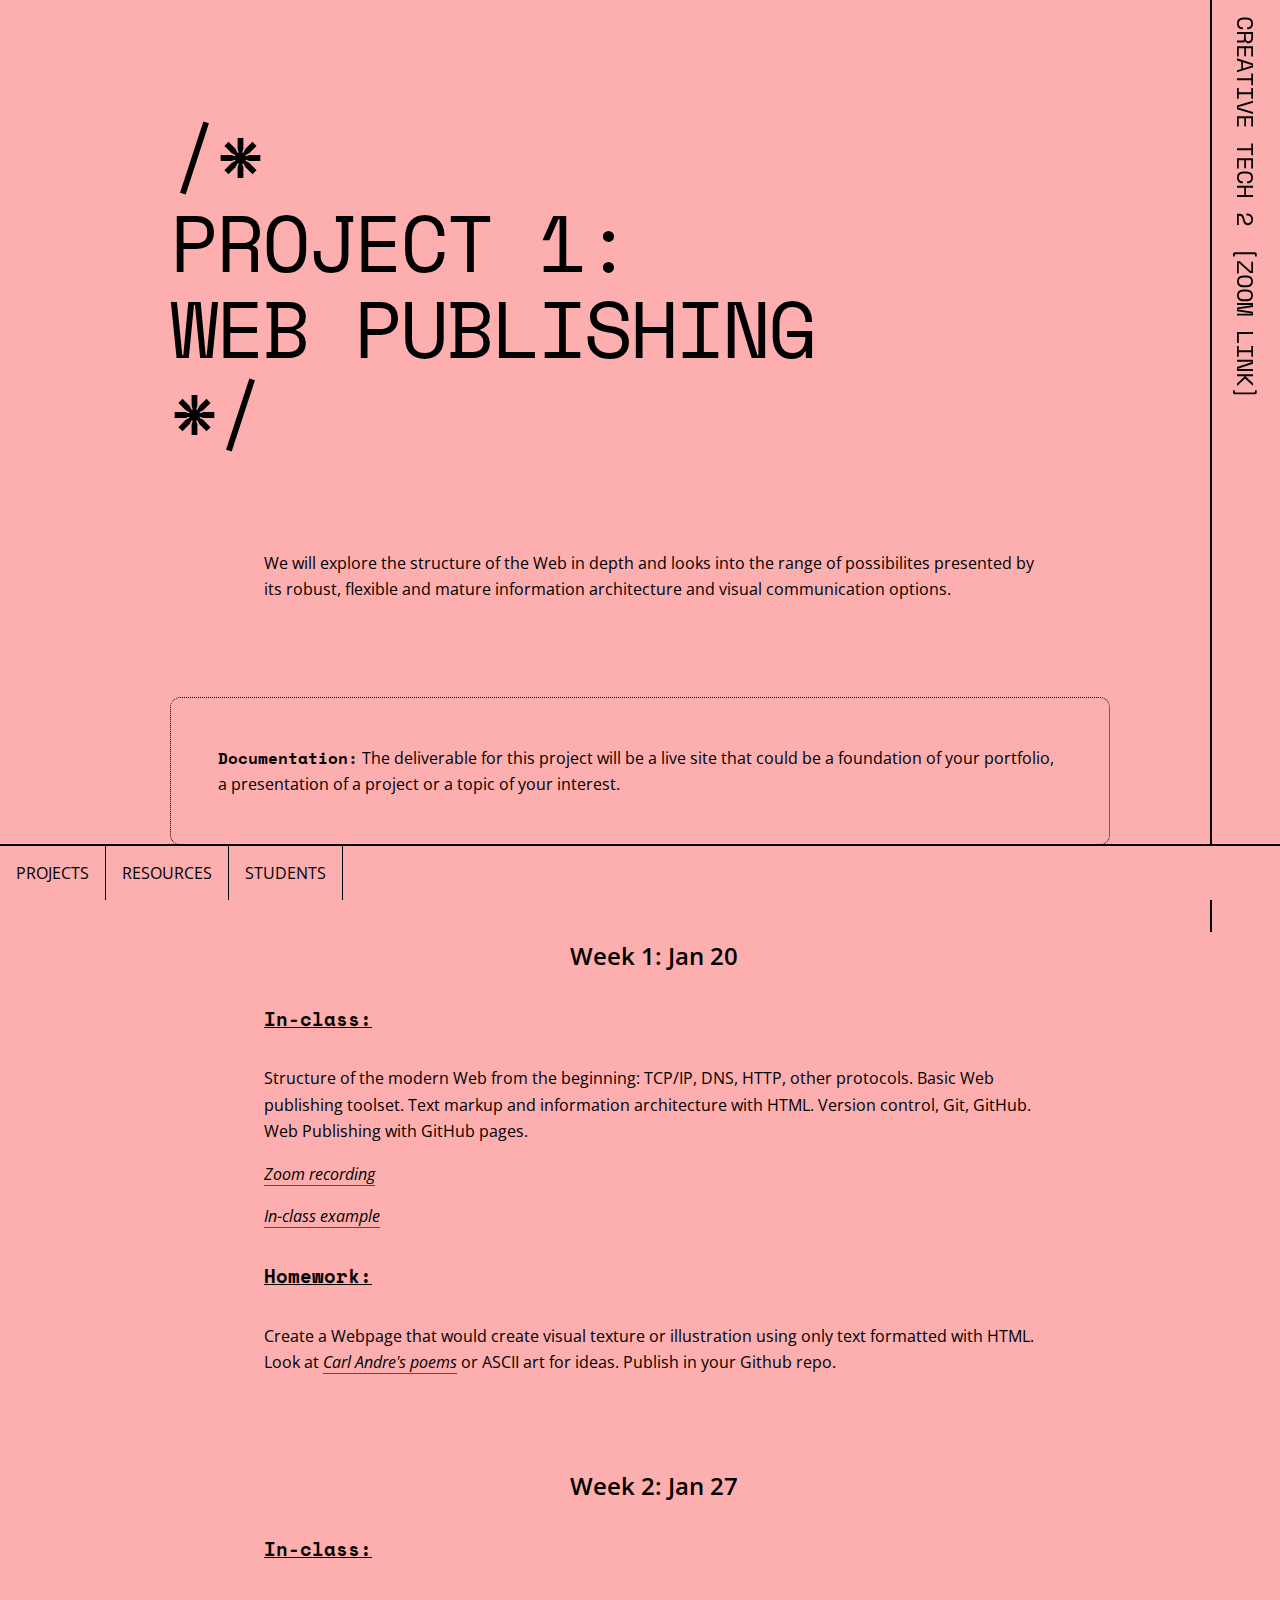
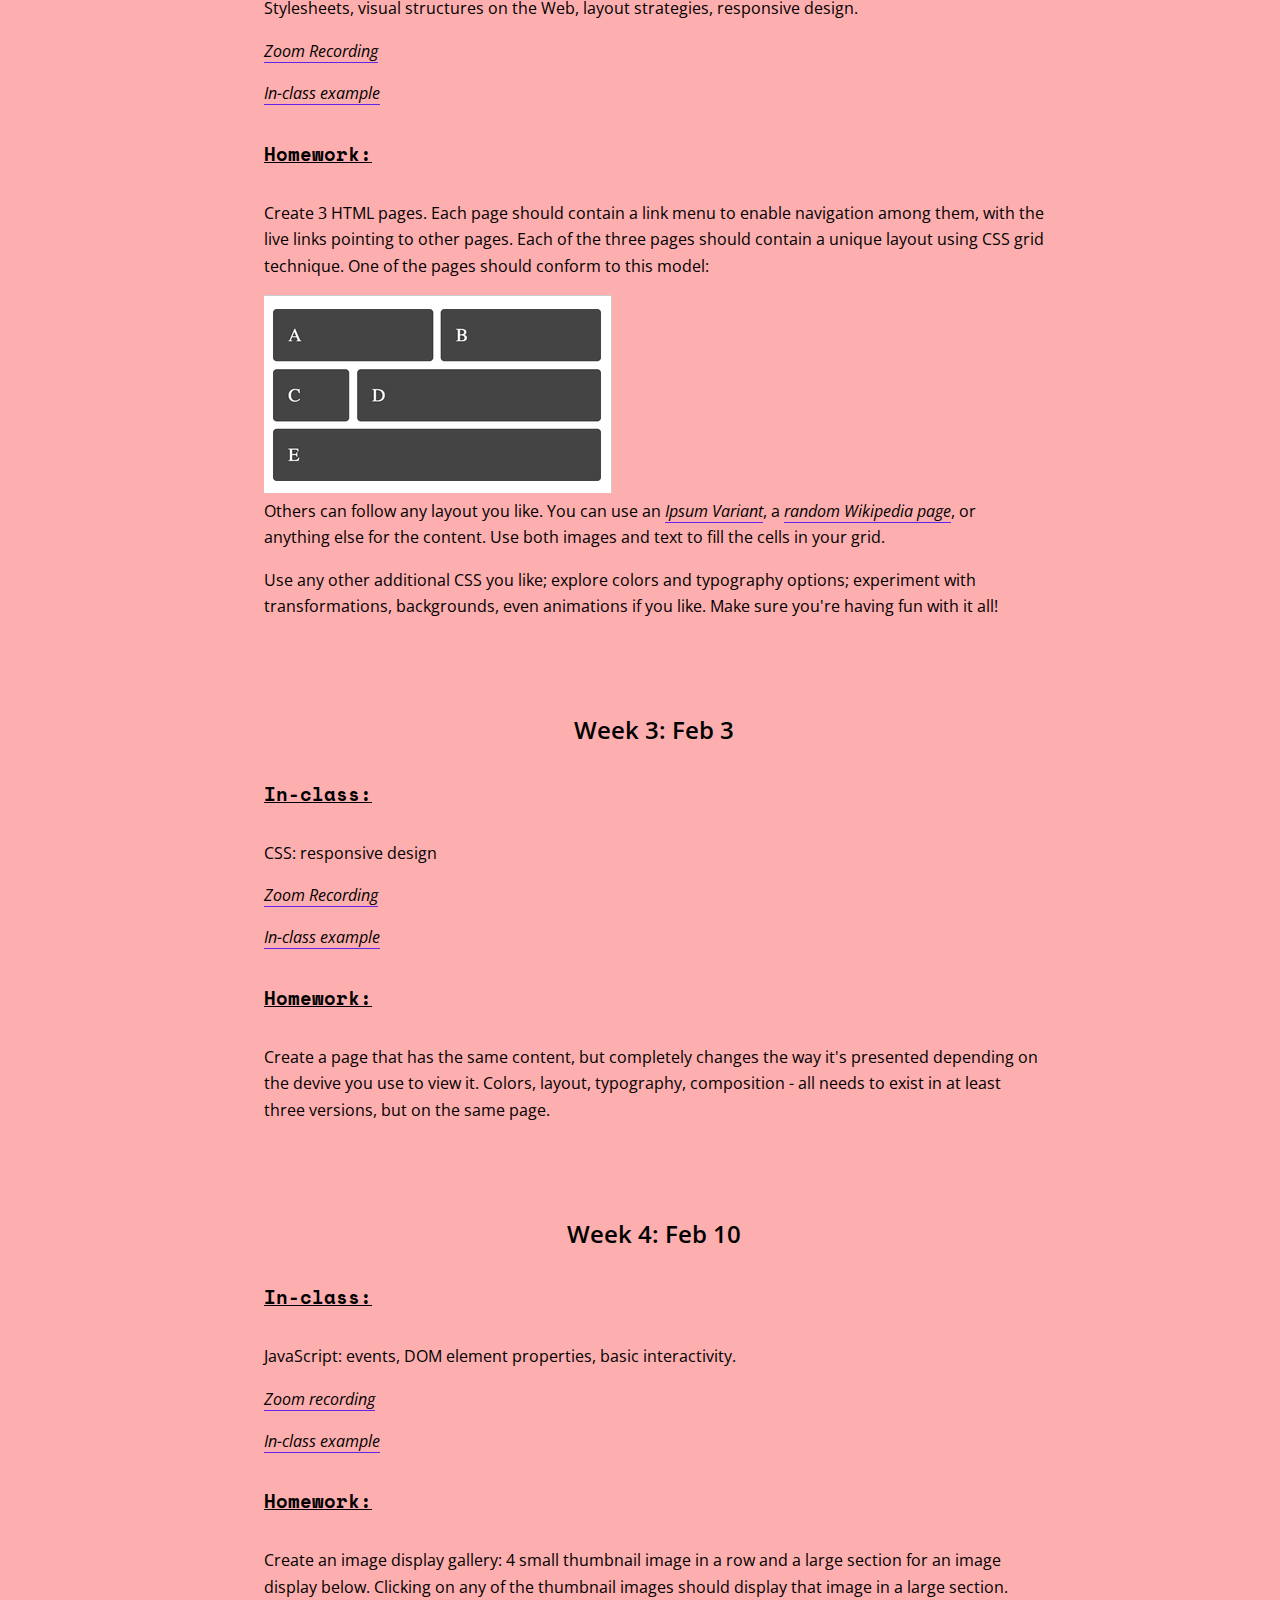
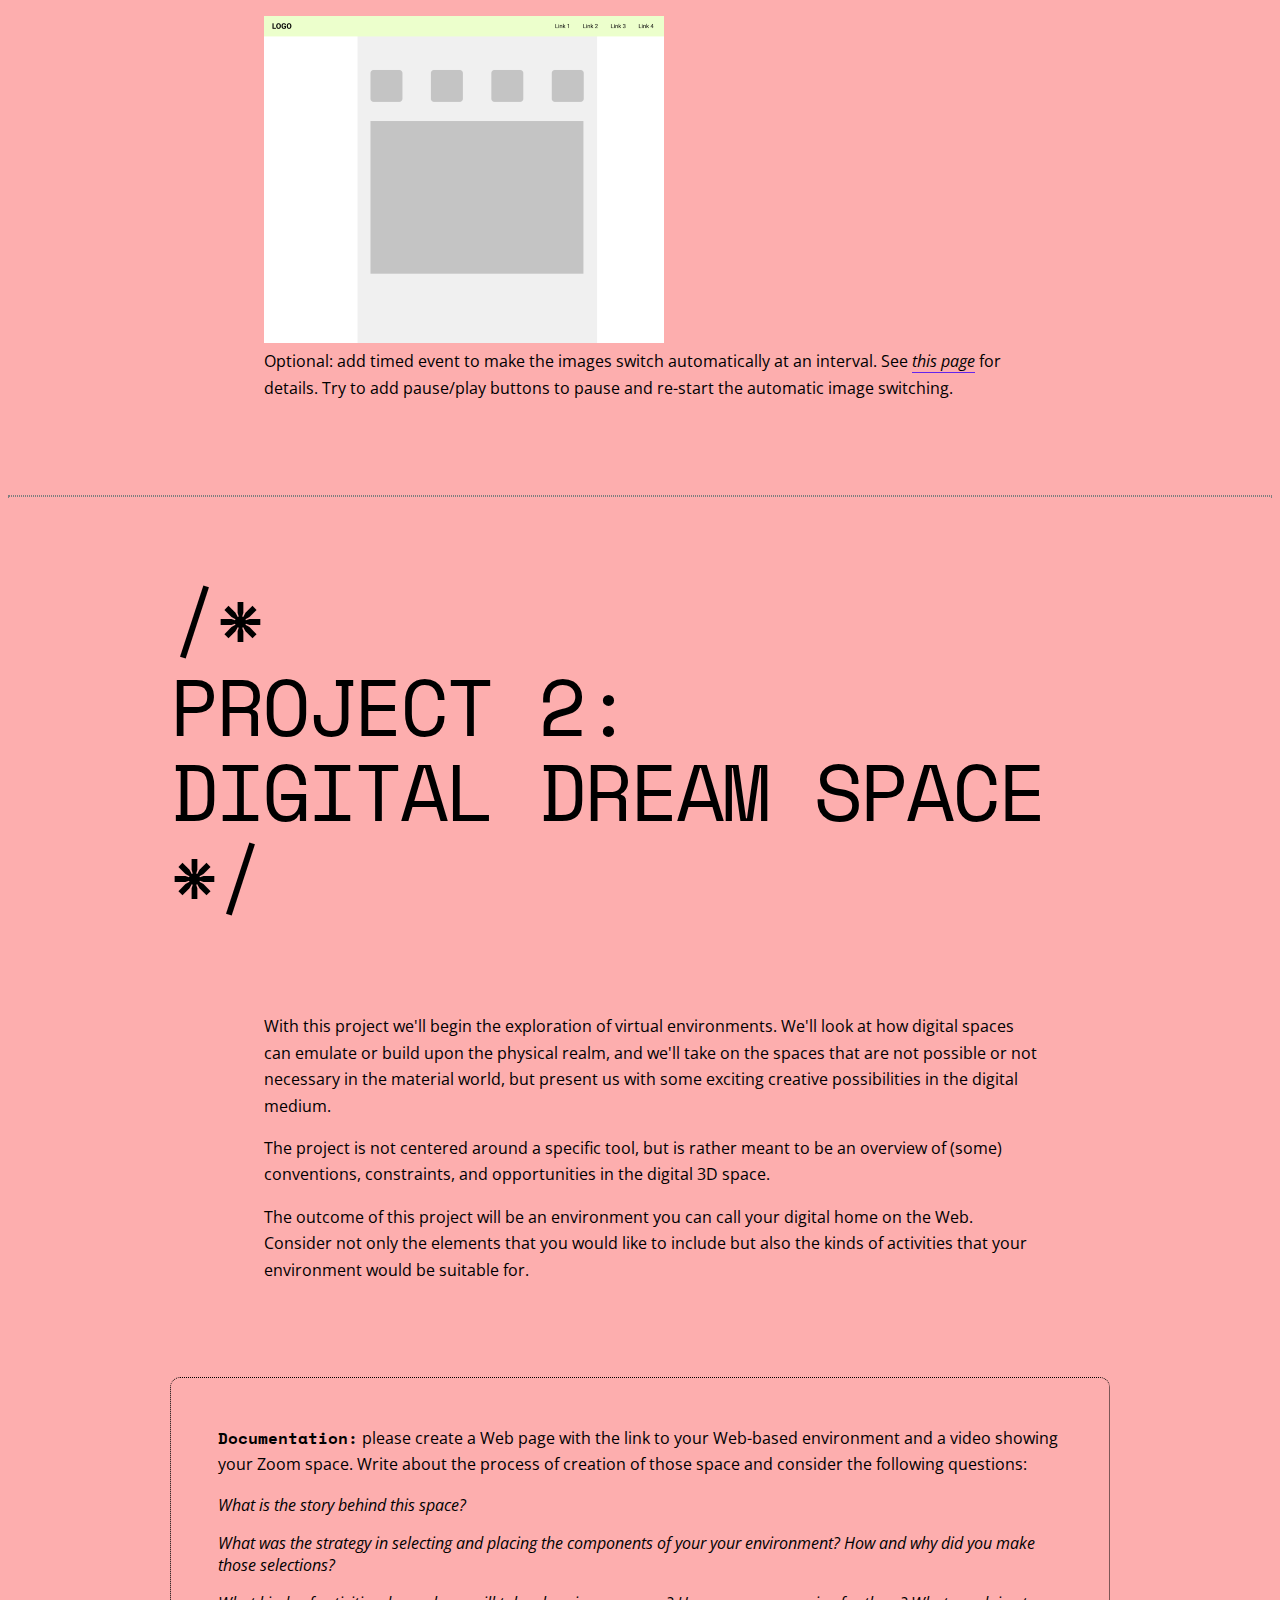
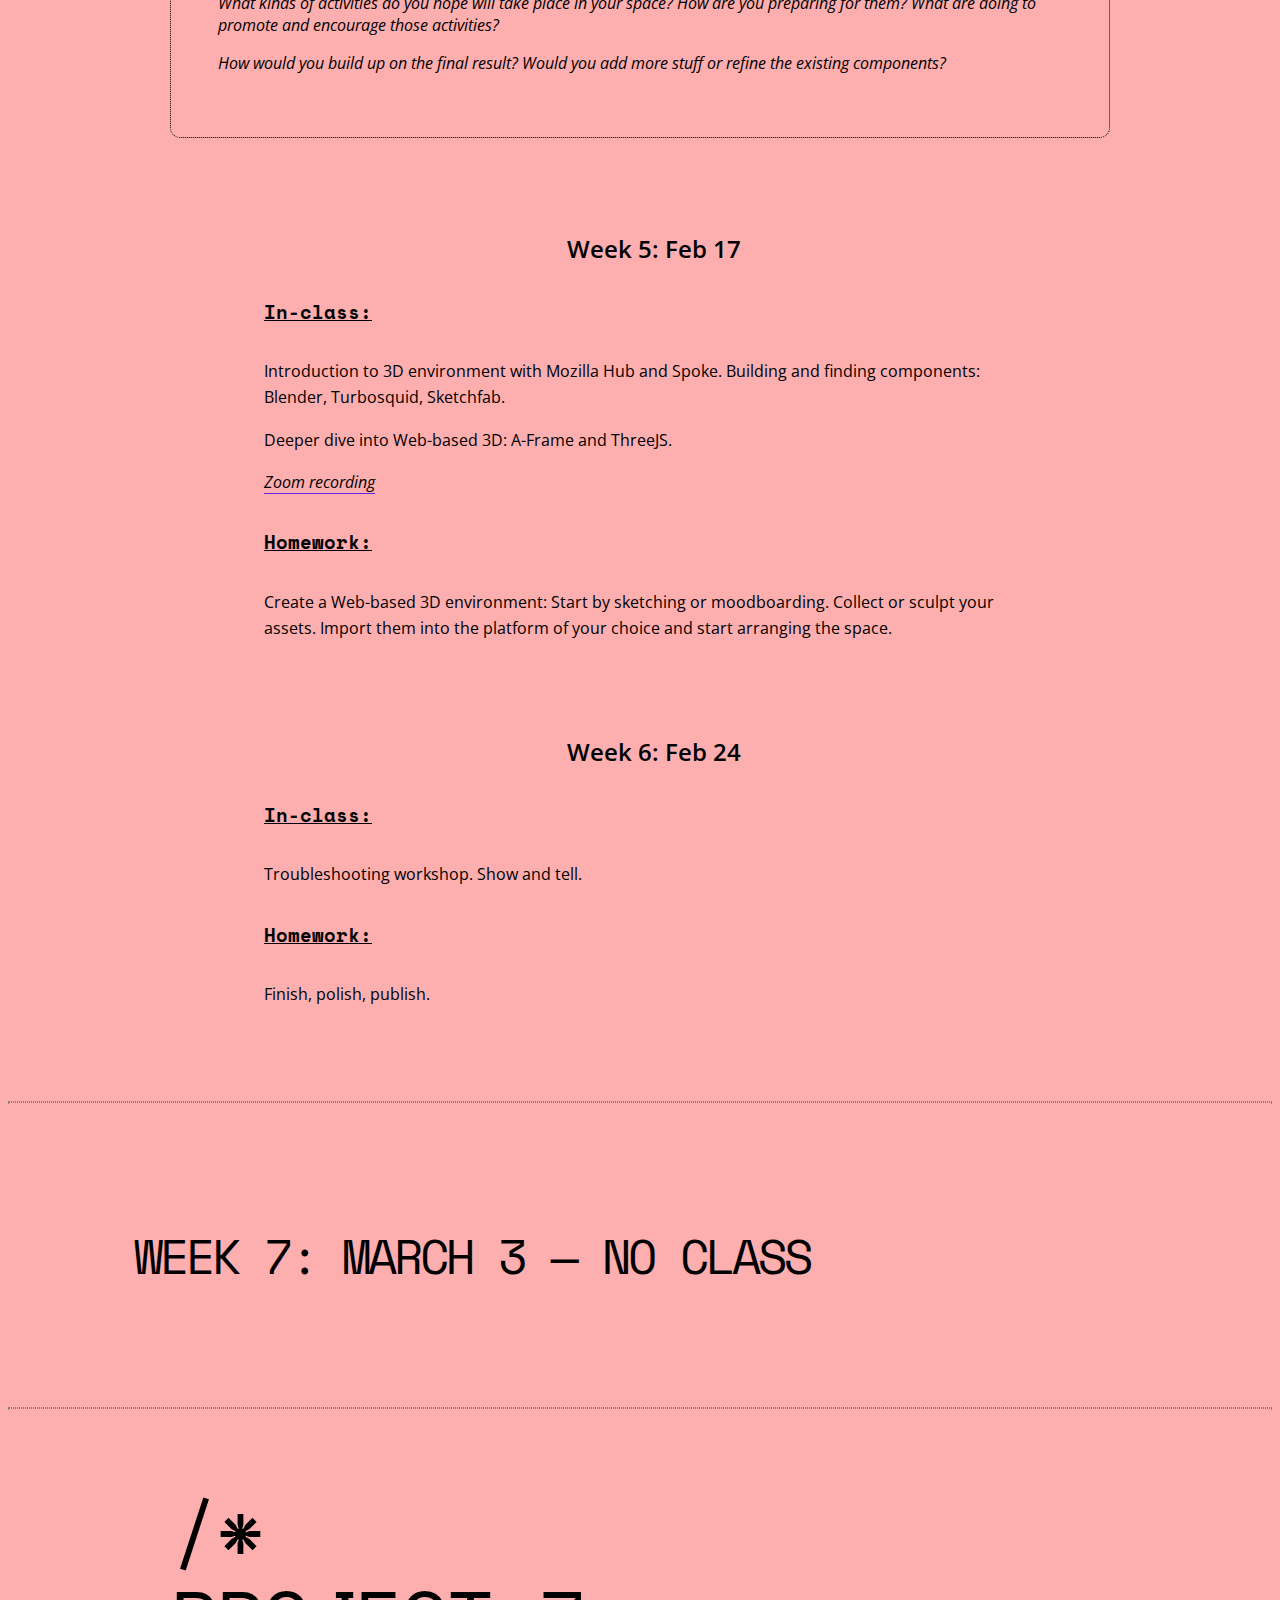
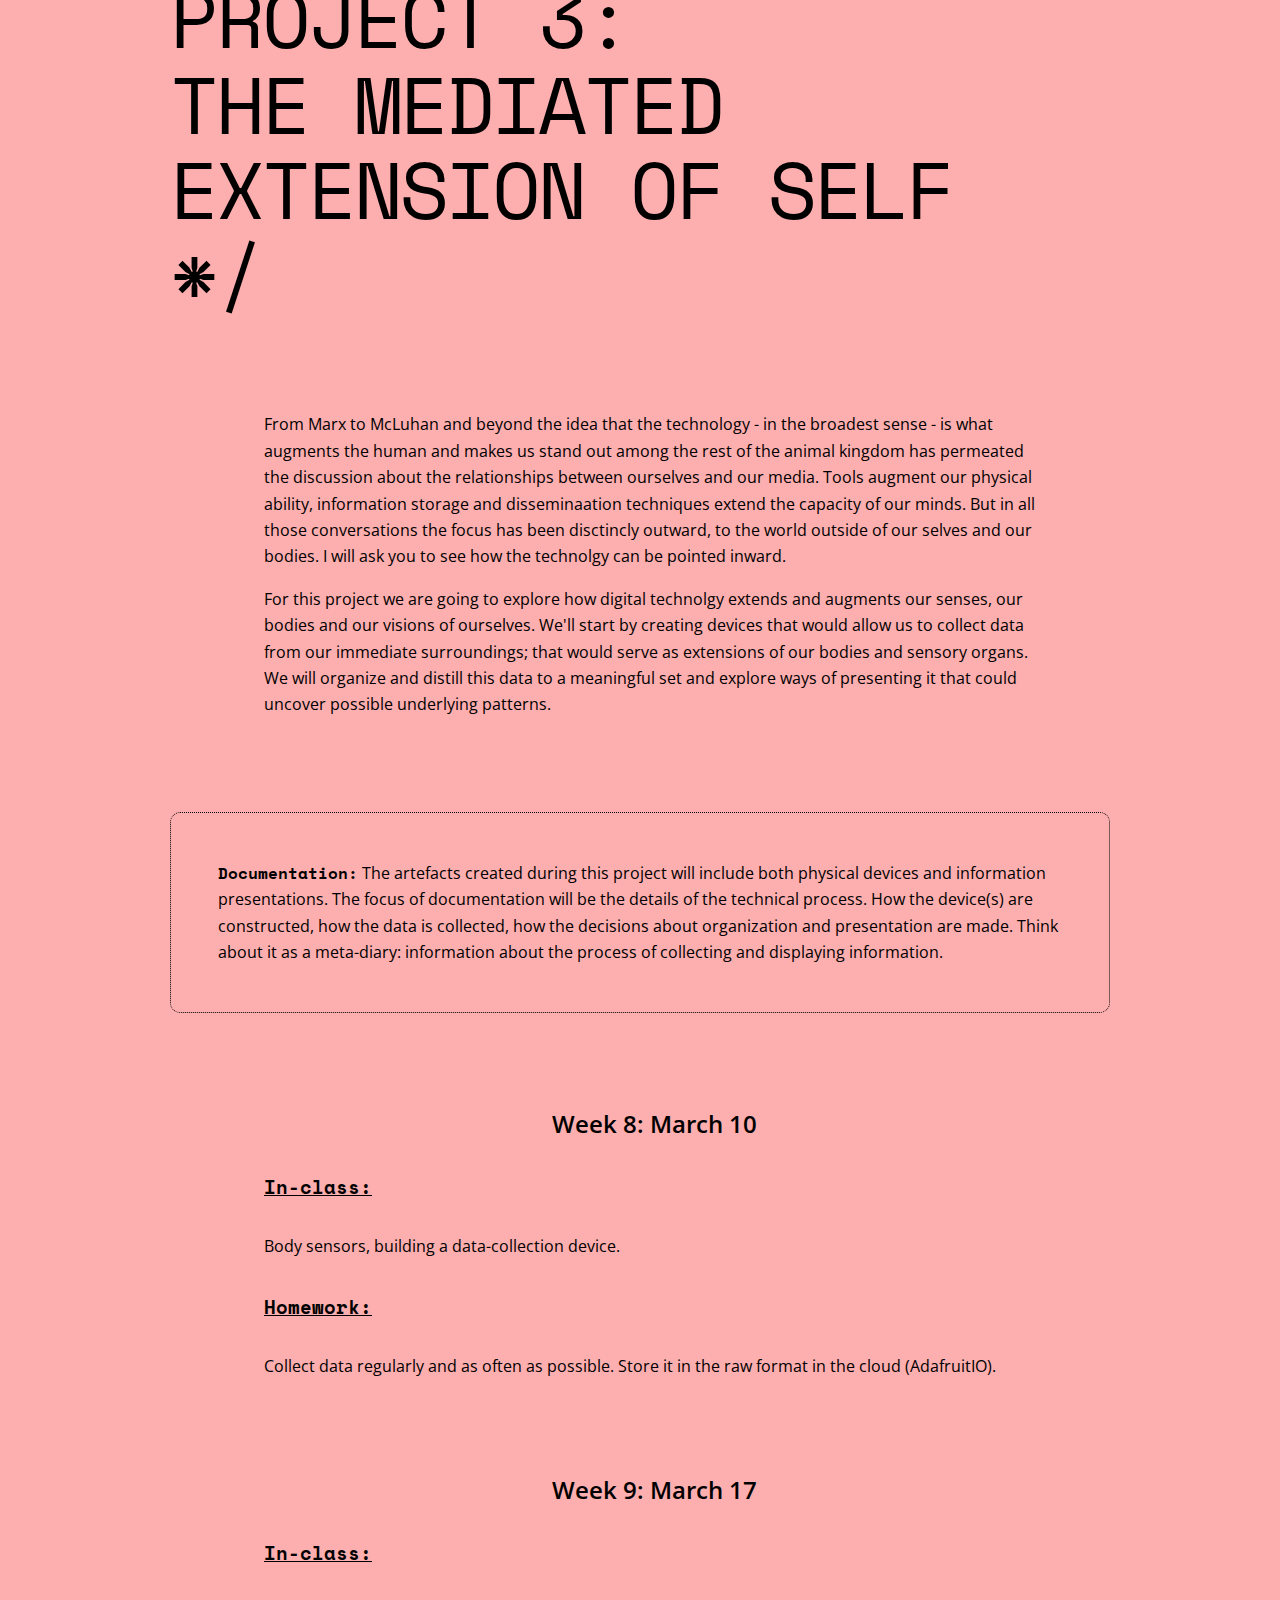
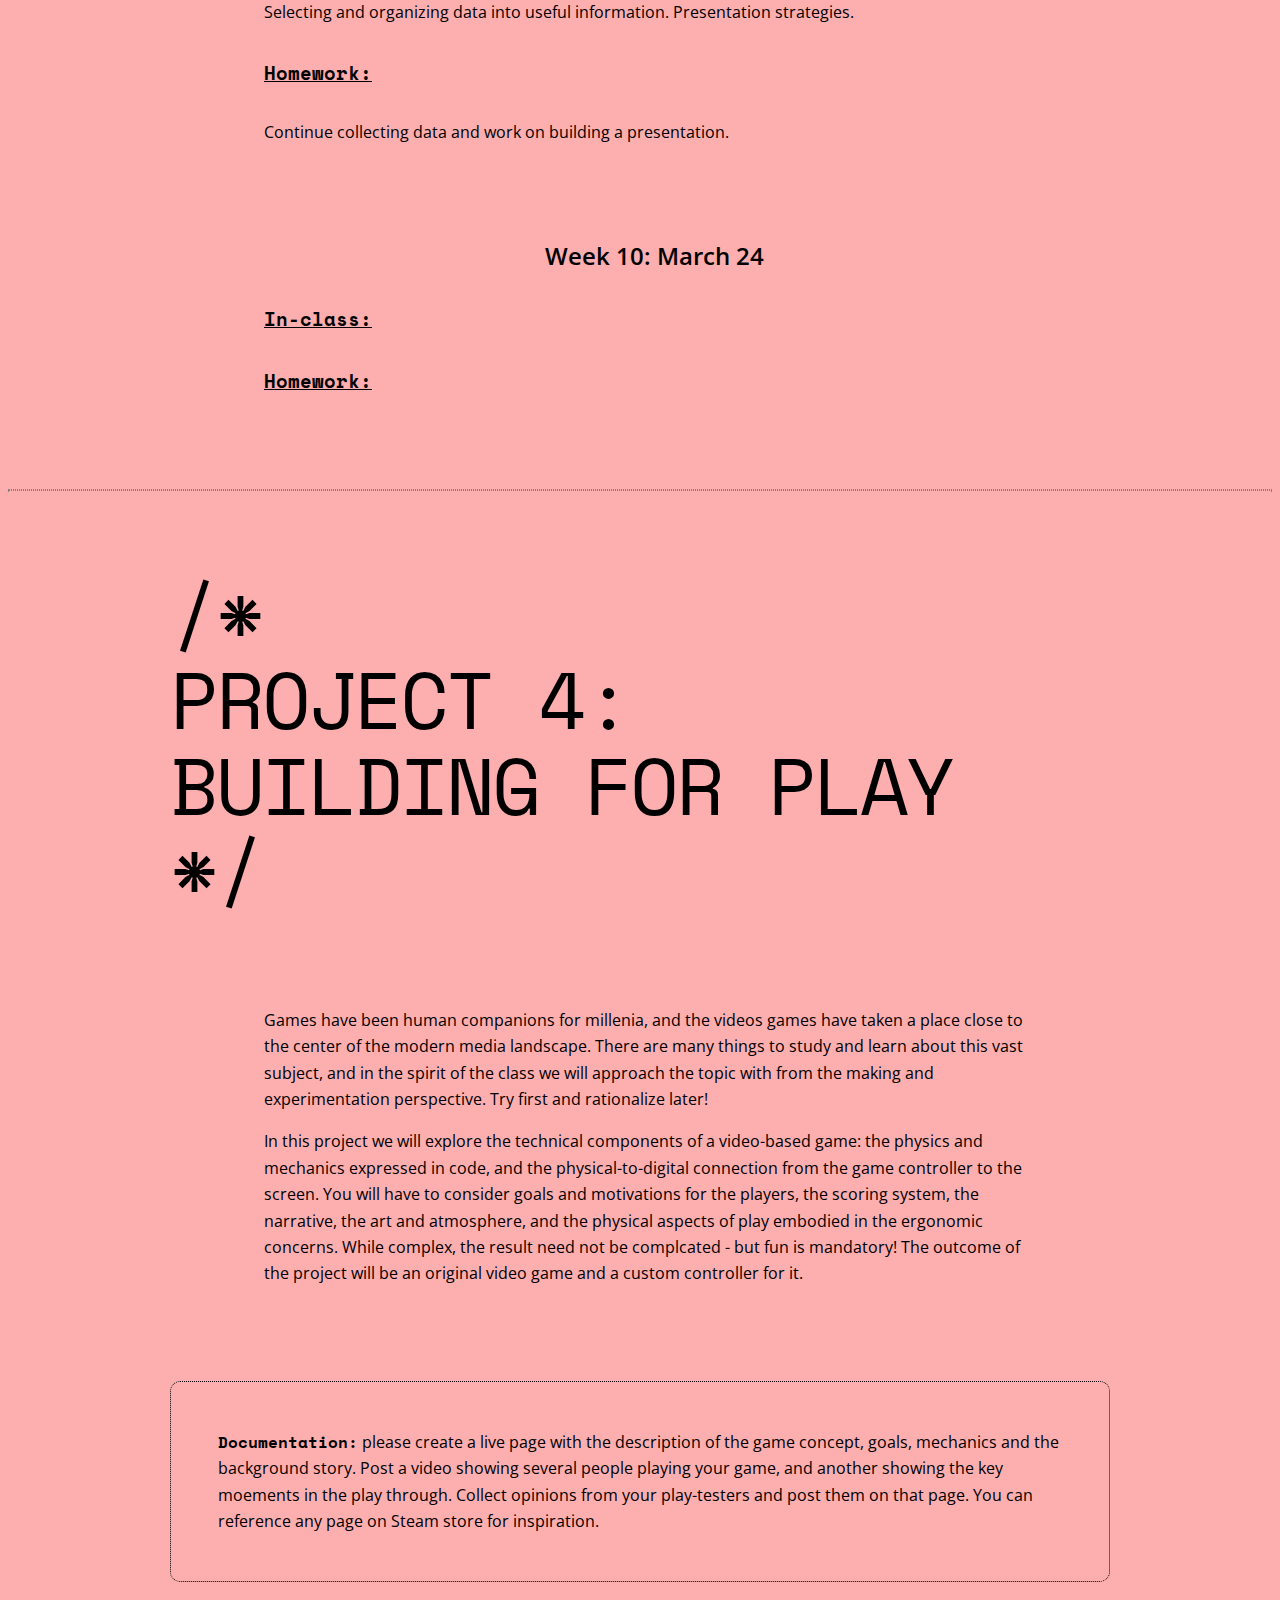
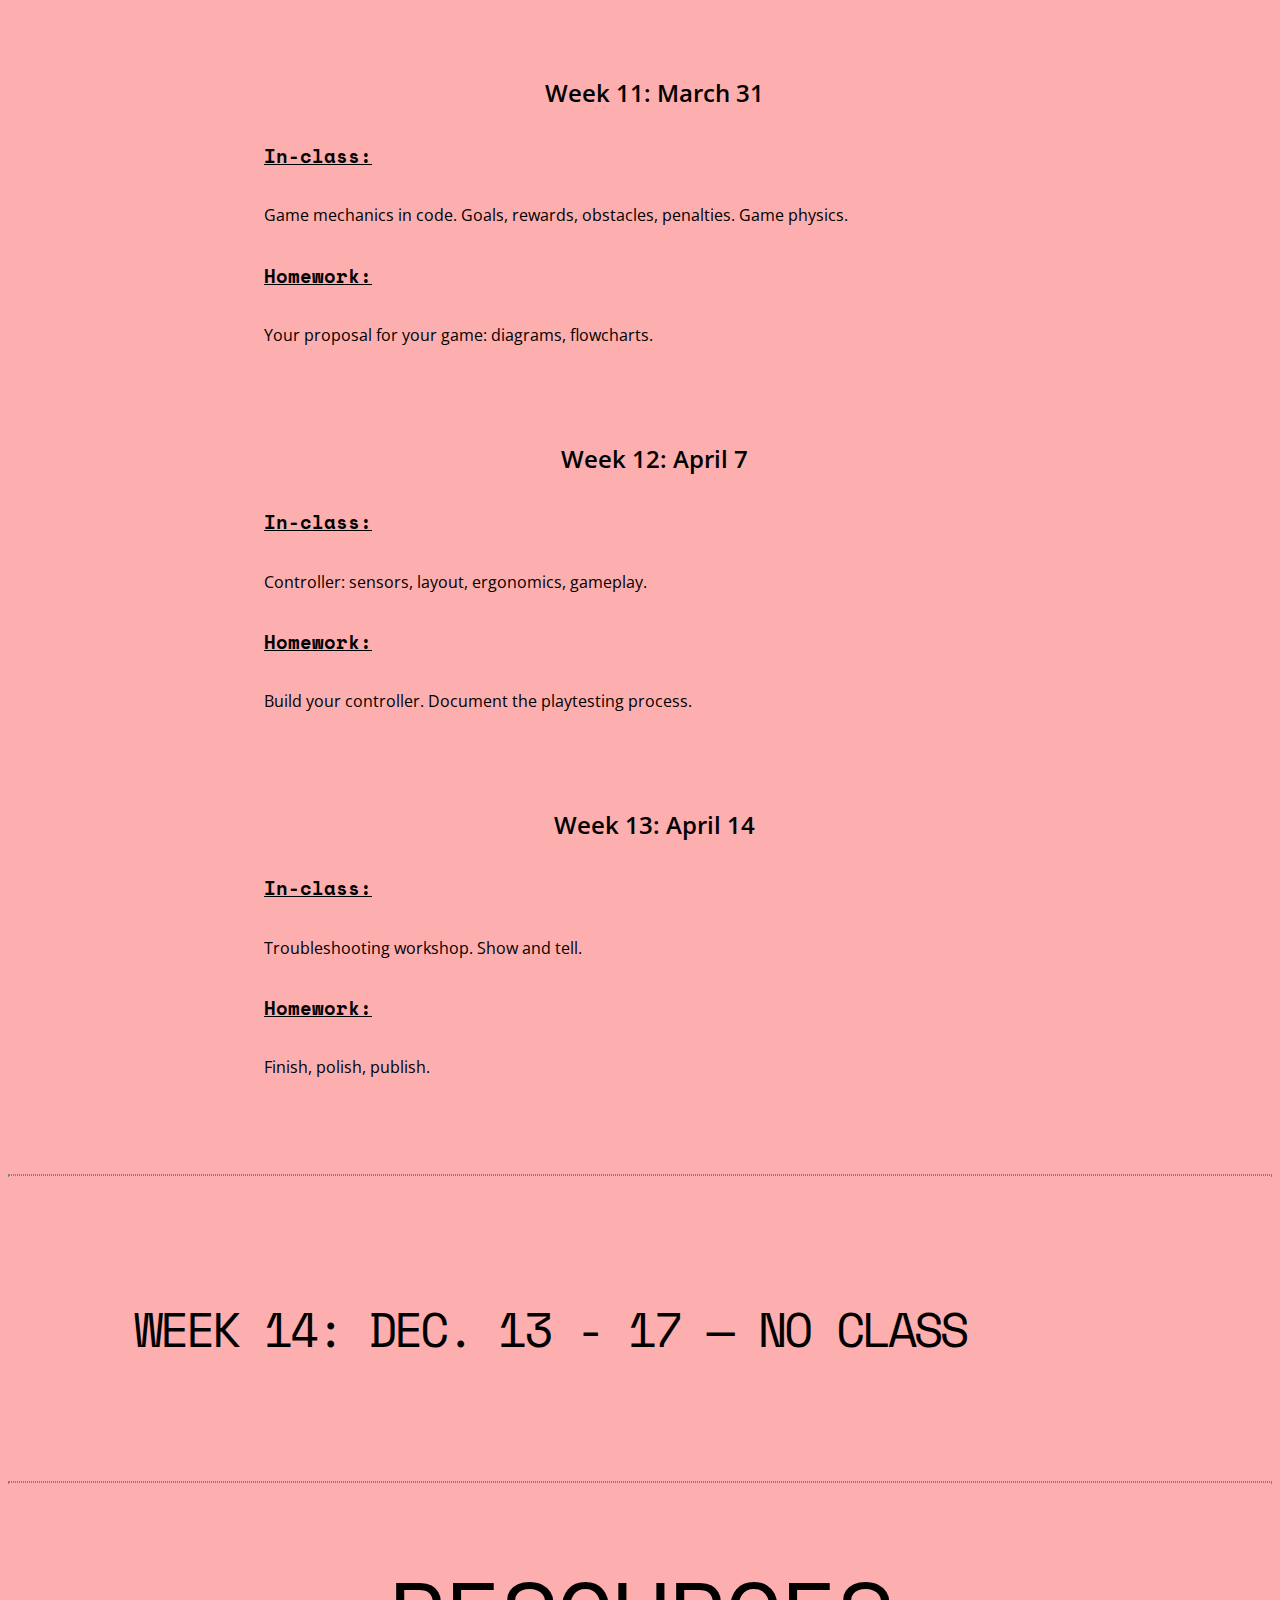
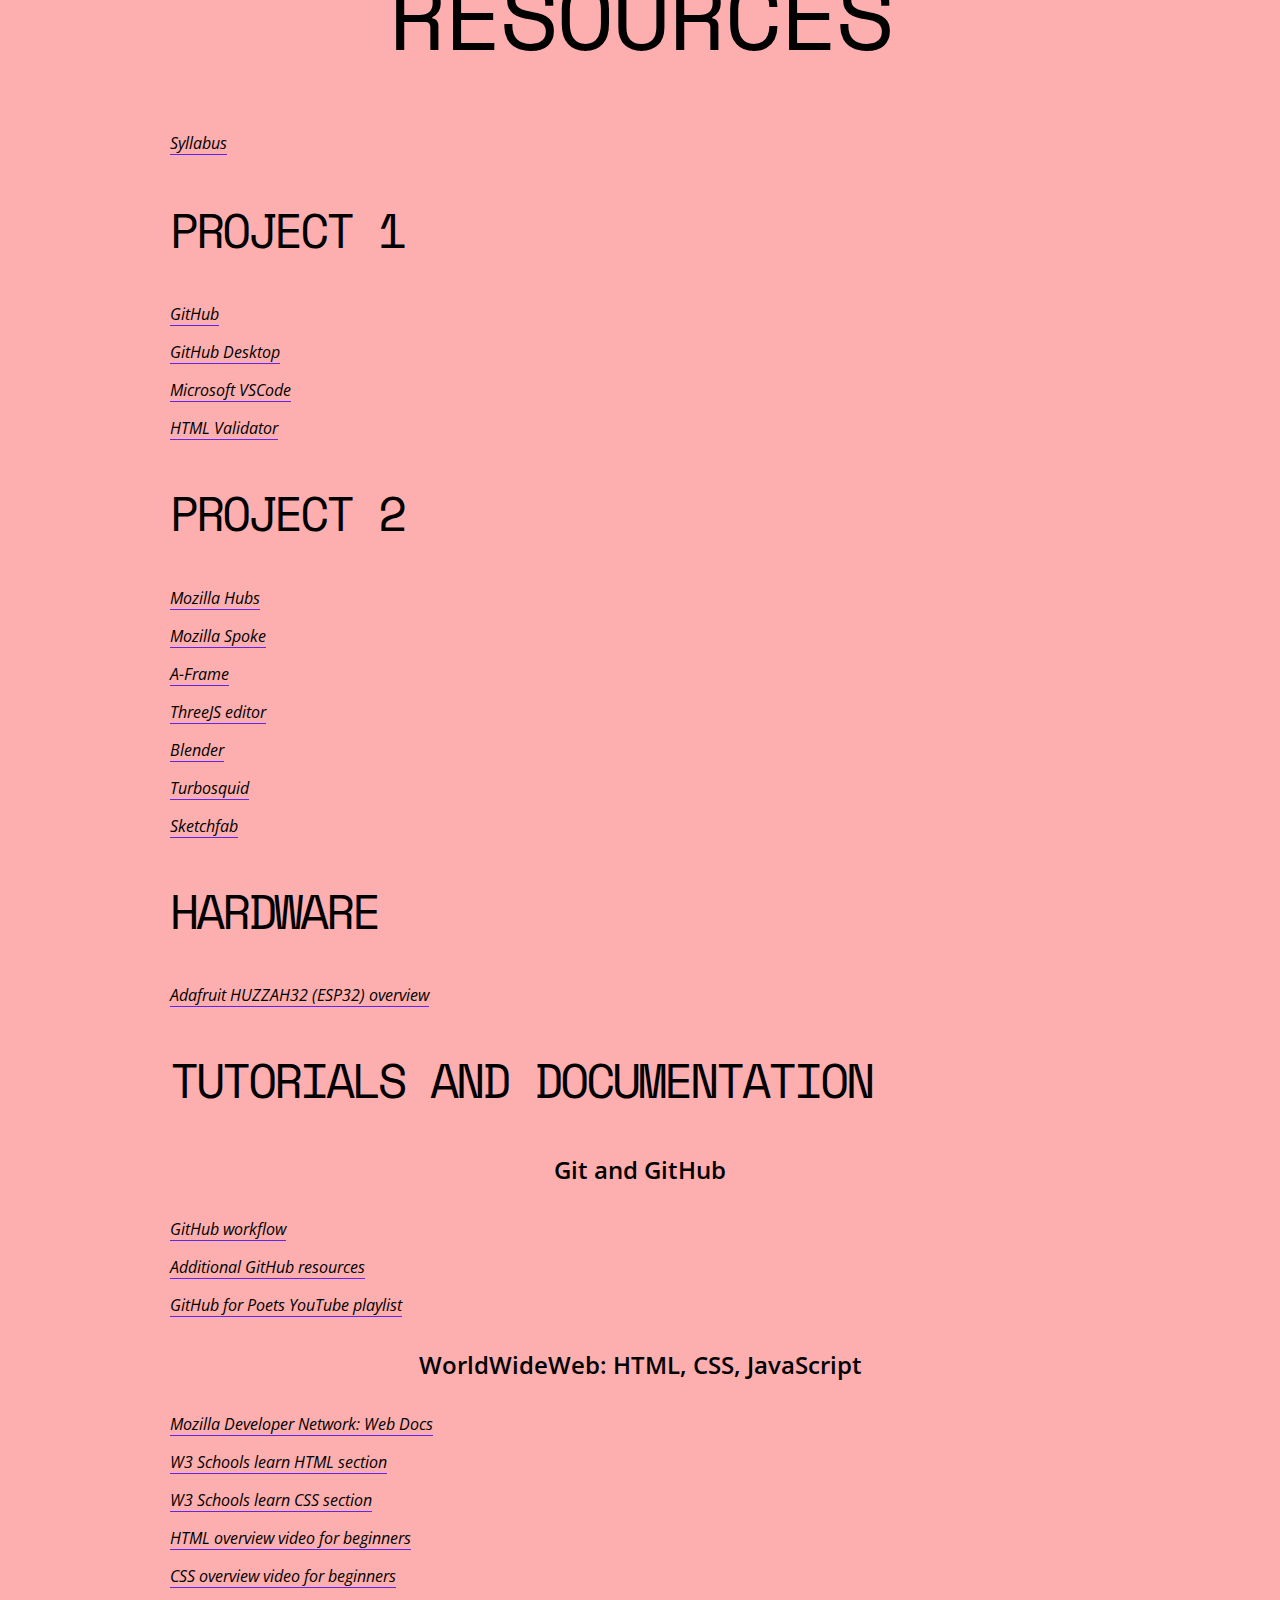
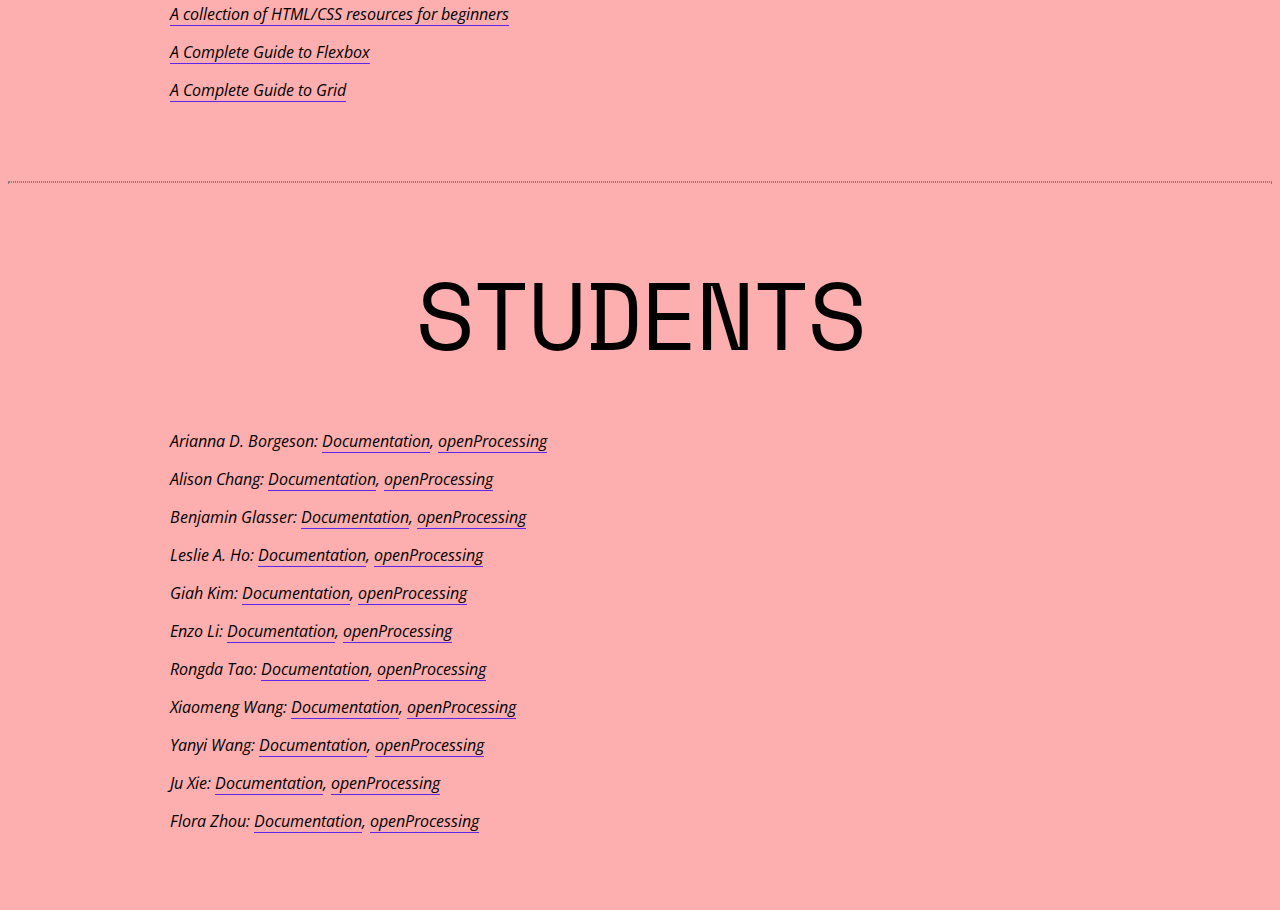
==== commit 129bd02a: "Zoom recording link for week 5" ====
--- a/index.html
+++ b/index.html
@@ -112,6 +112,7 @@
                 <h5>In-class:</h5>
                 <p>Introduction to 3D environment with Mozilla Hub and Spoke. Building and finding components: Blender, Turbosquid, Sketchfab.</p>
                 <p>Deeper dive into Web-based 3D: A-Frame and ThreeJS.</p>
+                <p><a href="https://artcenter.zoom.us/rec/share/dafAuhA5IQVf2pZiePVruFtAB3_oxbEcmz6ulP-DBciOtN_206CQYZYx99IN1wXR.8byEeu98vNWaw-Cw" target="_blank" rel="noopener noreferrer">Zoom recording</a></p>
                 <h5>Homework:</h5>
                 <p>Create a Web-based 3D environment: Start by sketching or moodboarding. Collect or sculpt your assets. Import them into the platform of your choice and start arranging the space.</p>
             </div>
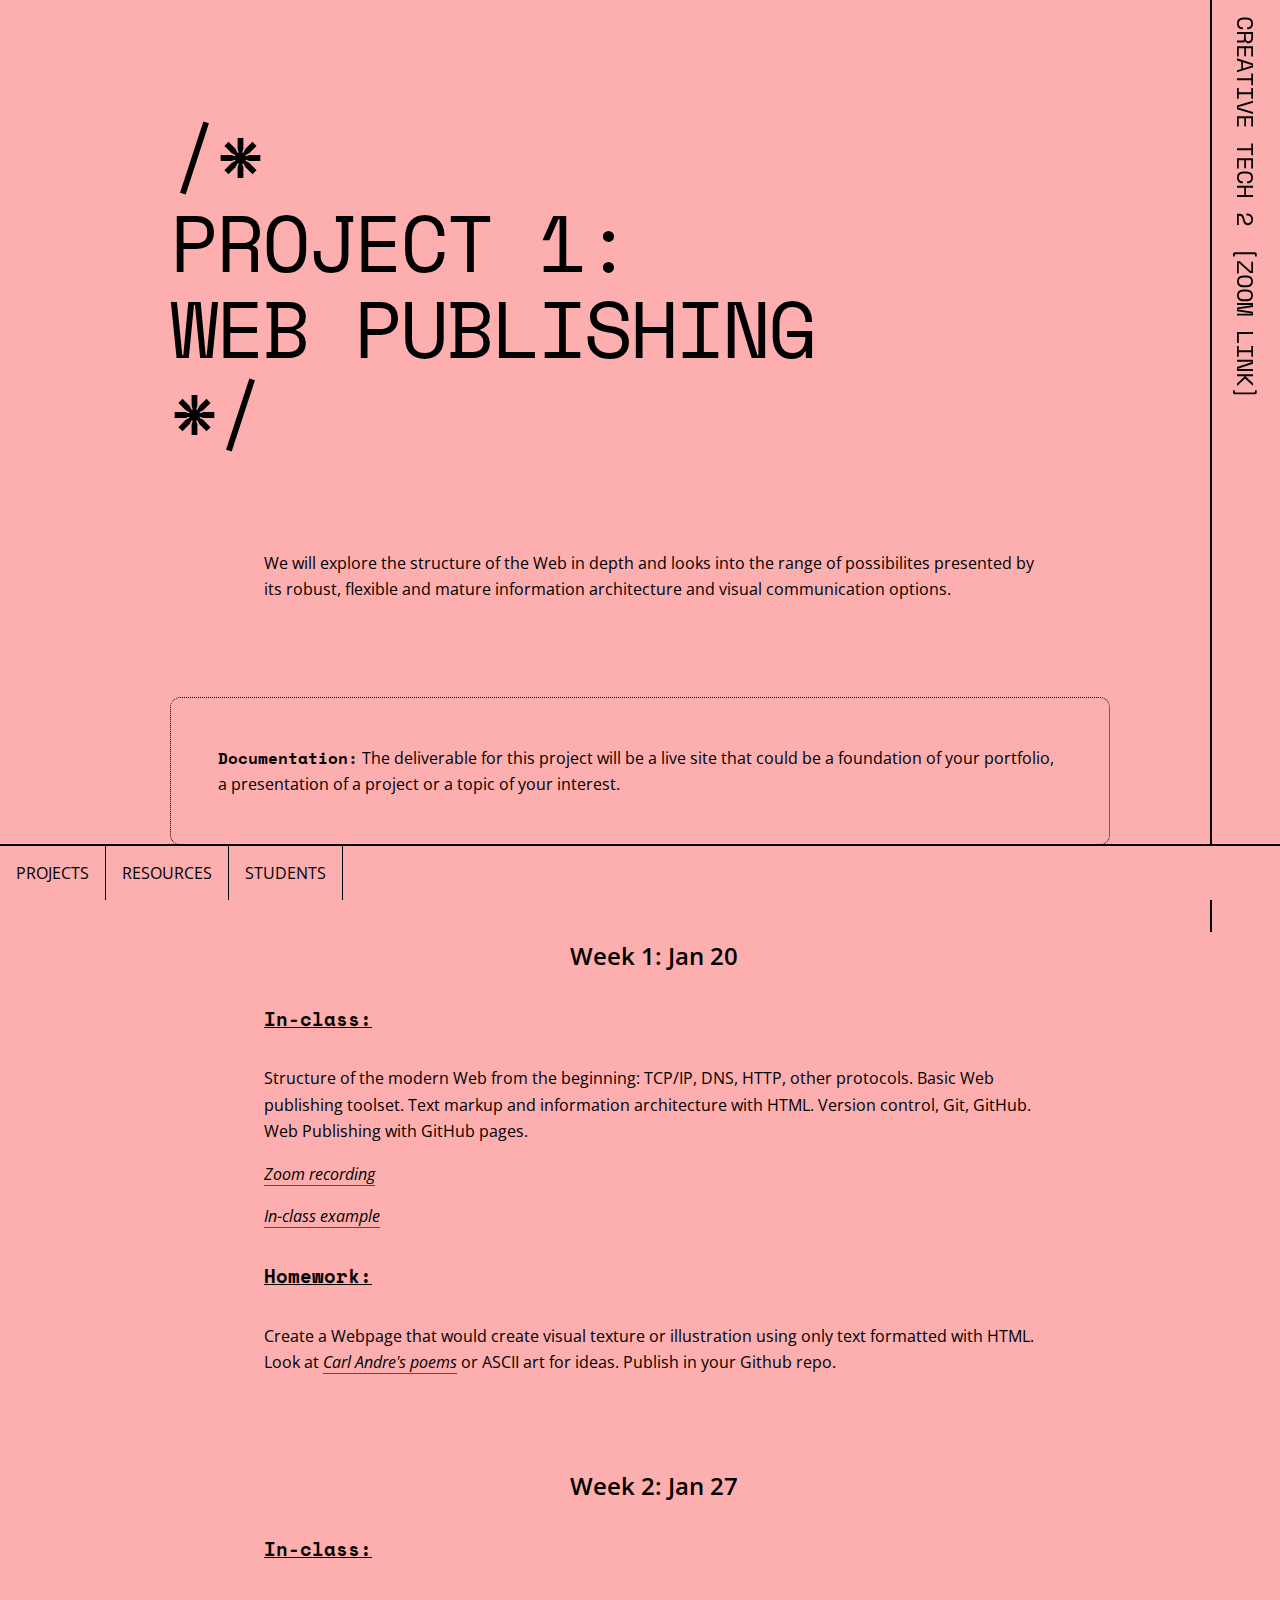
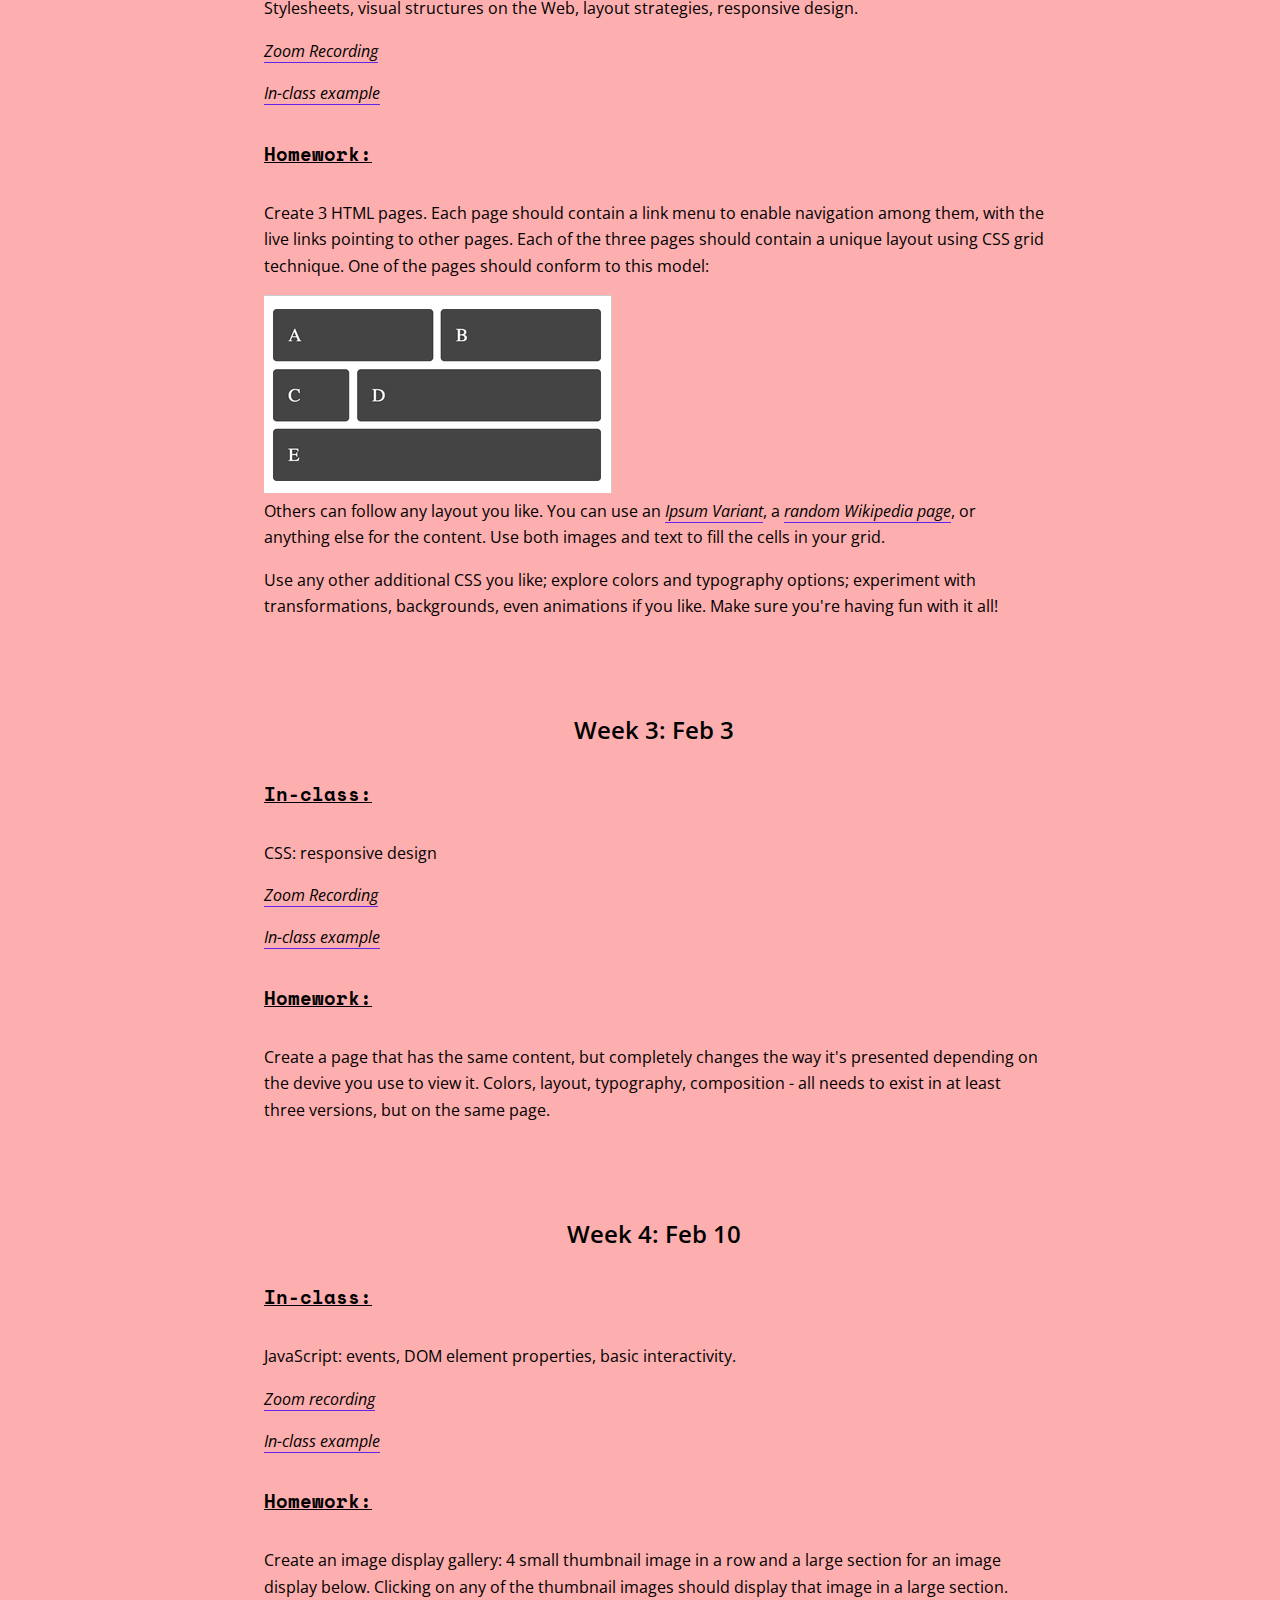
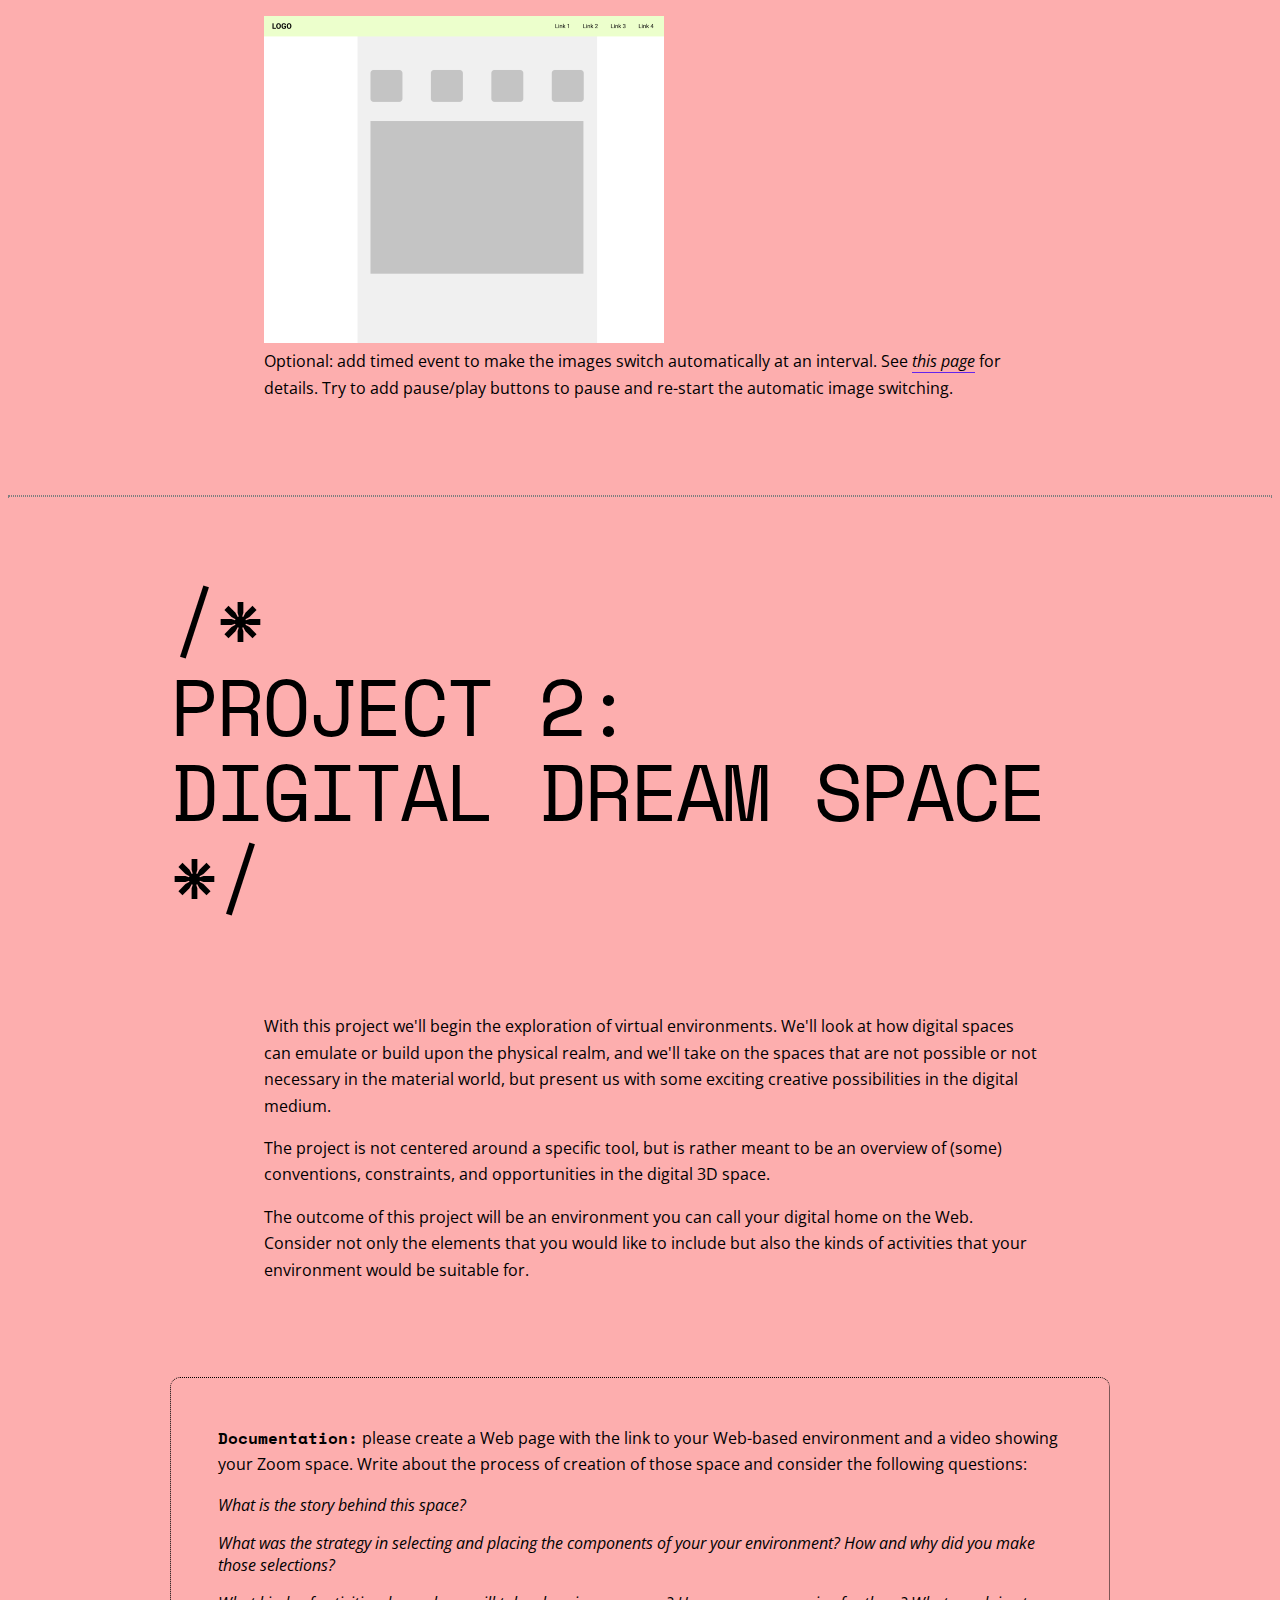
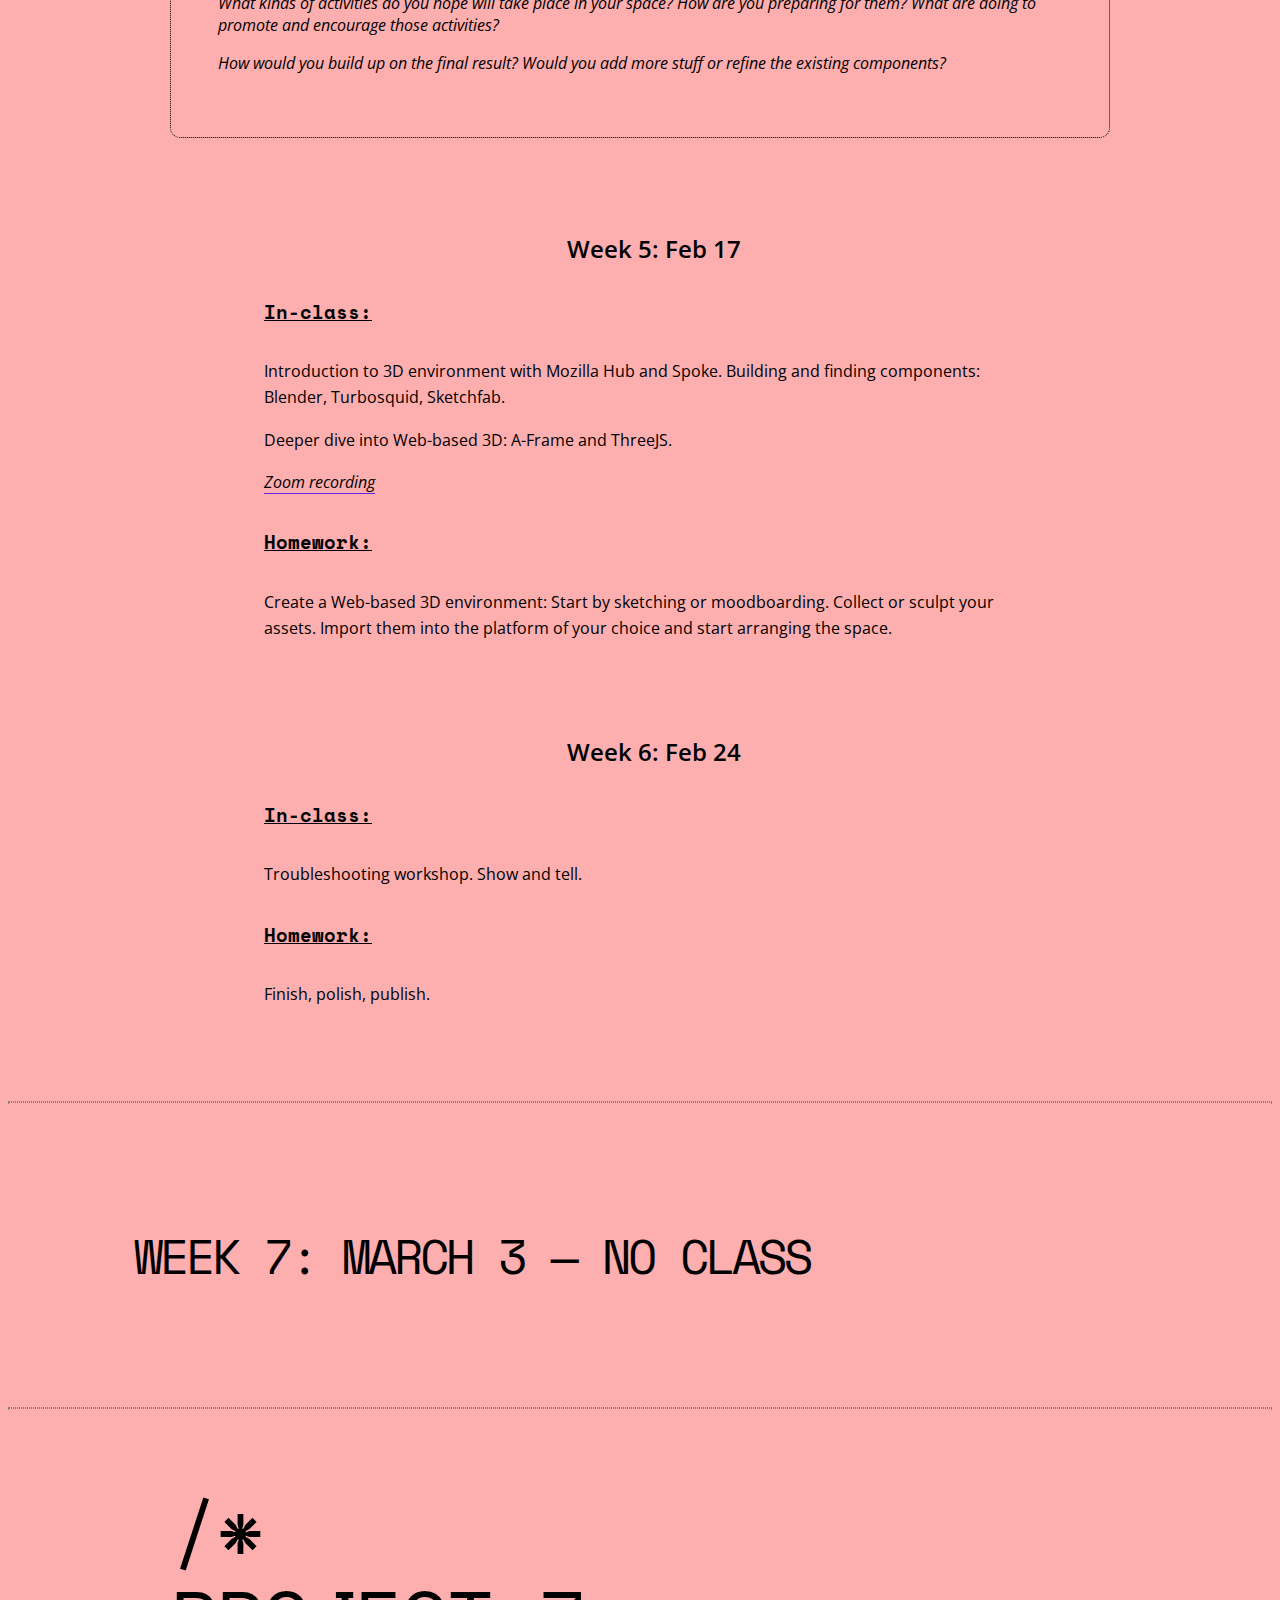
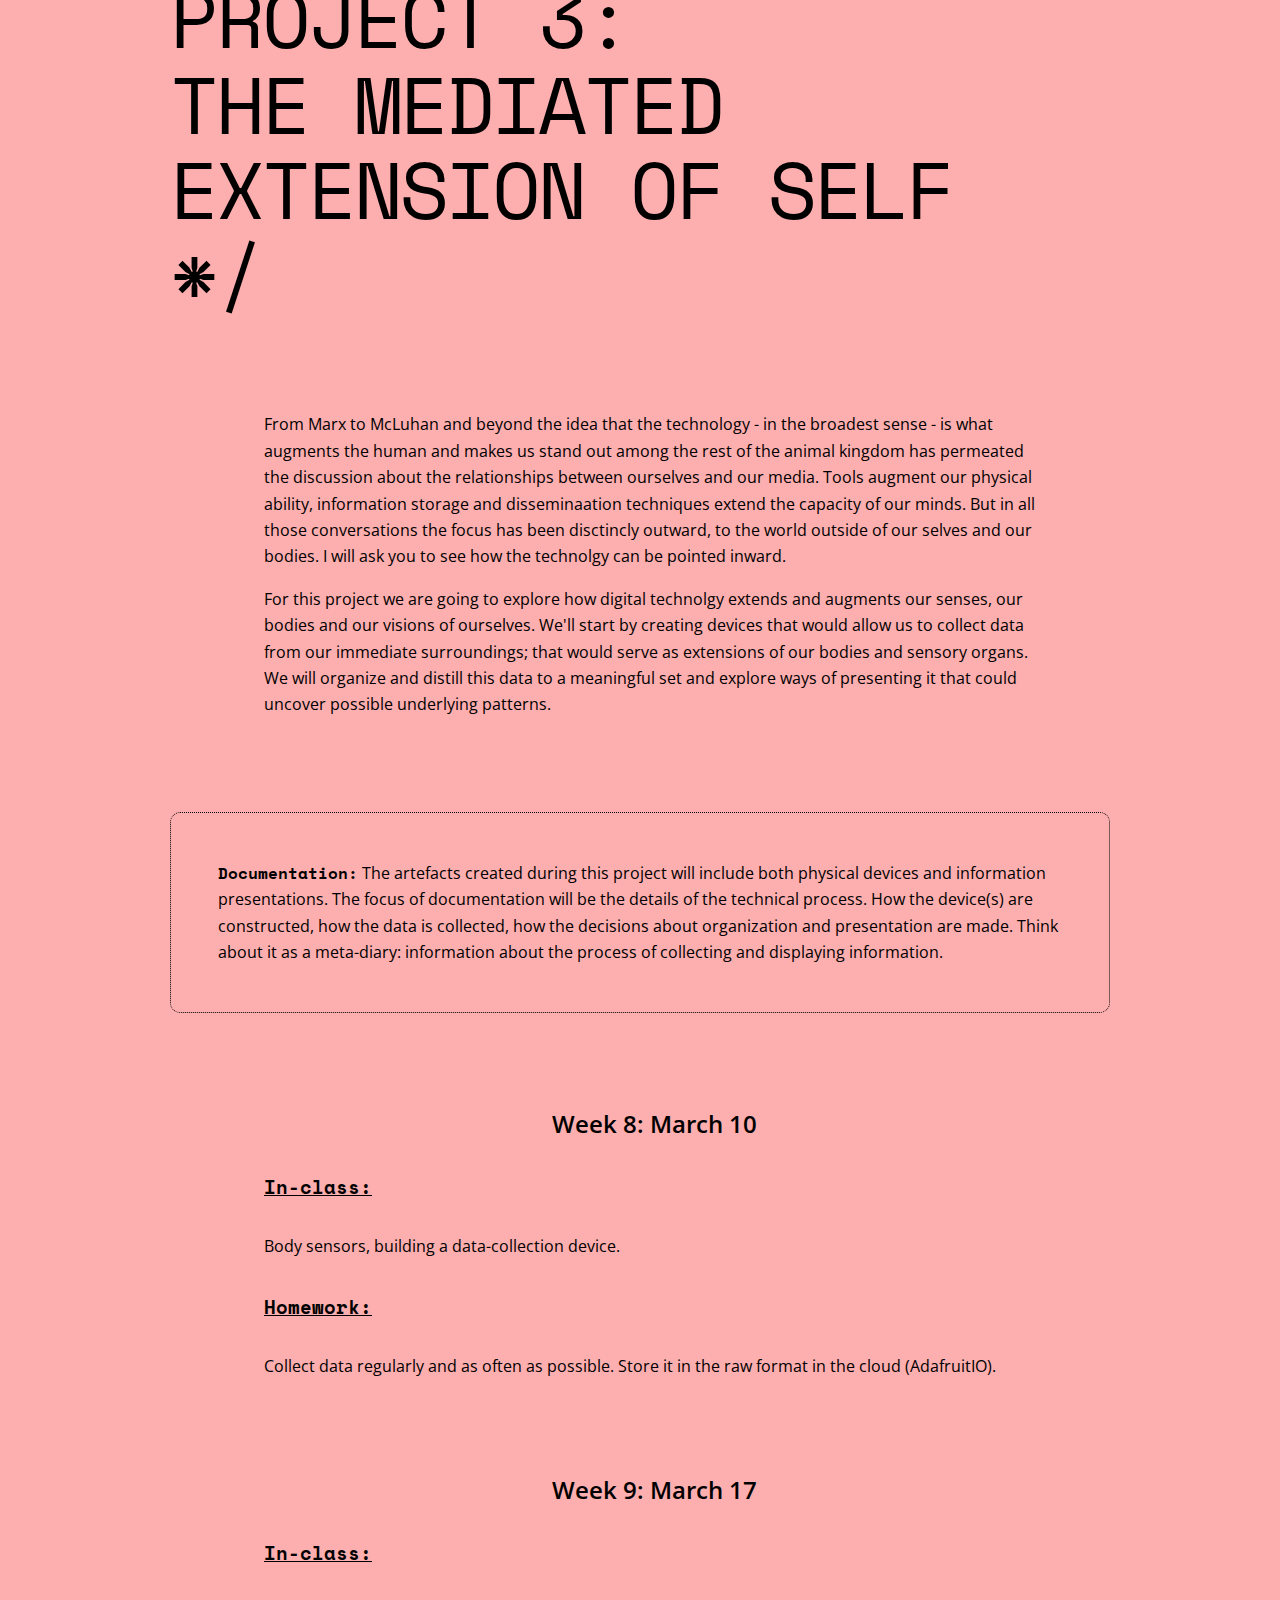
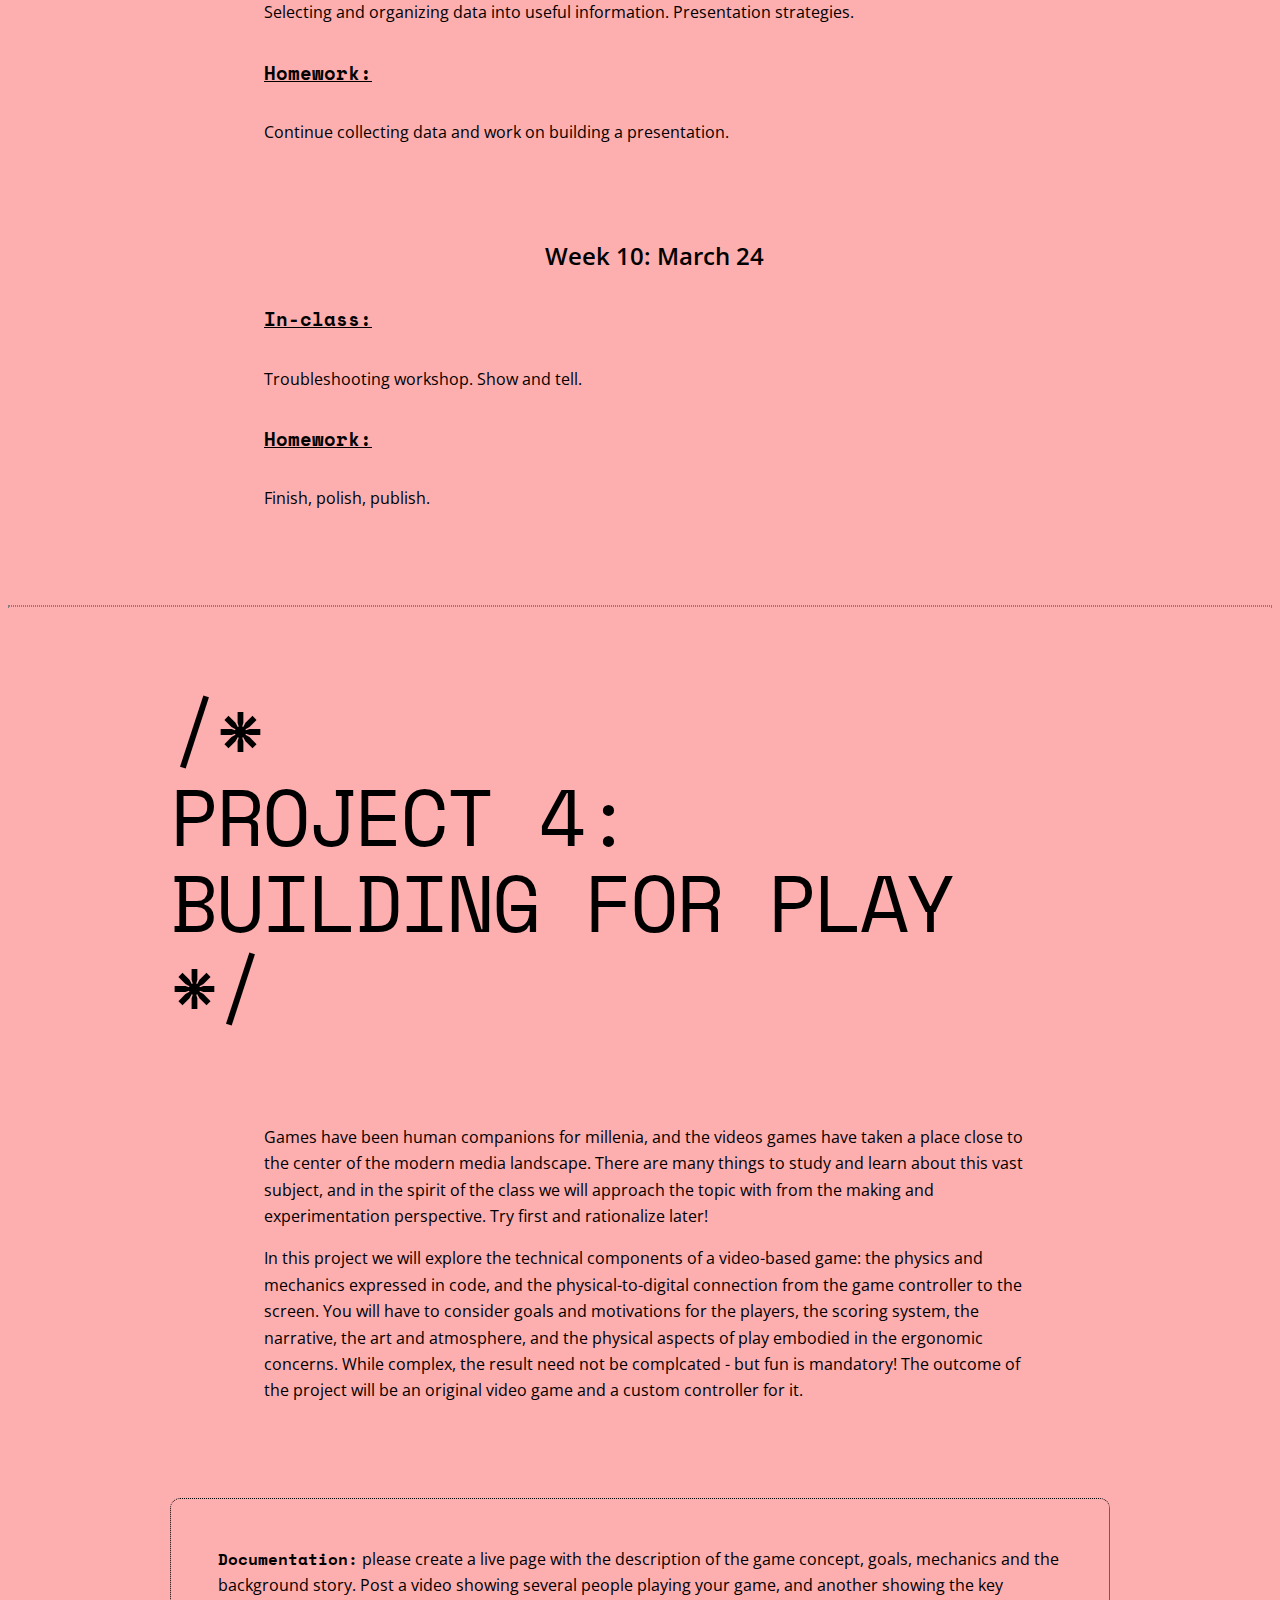
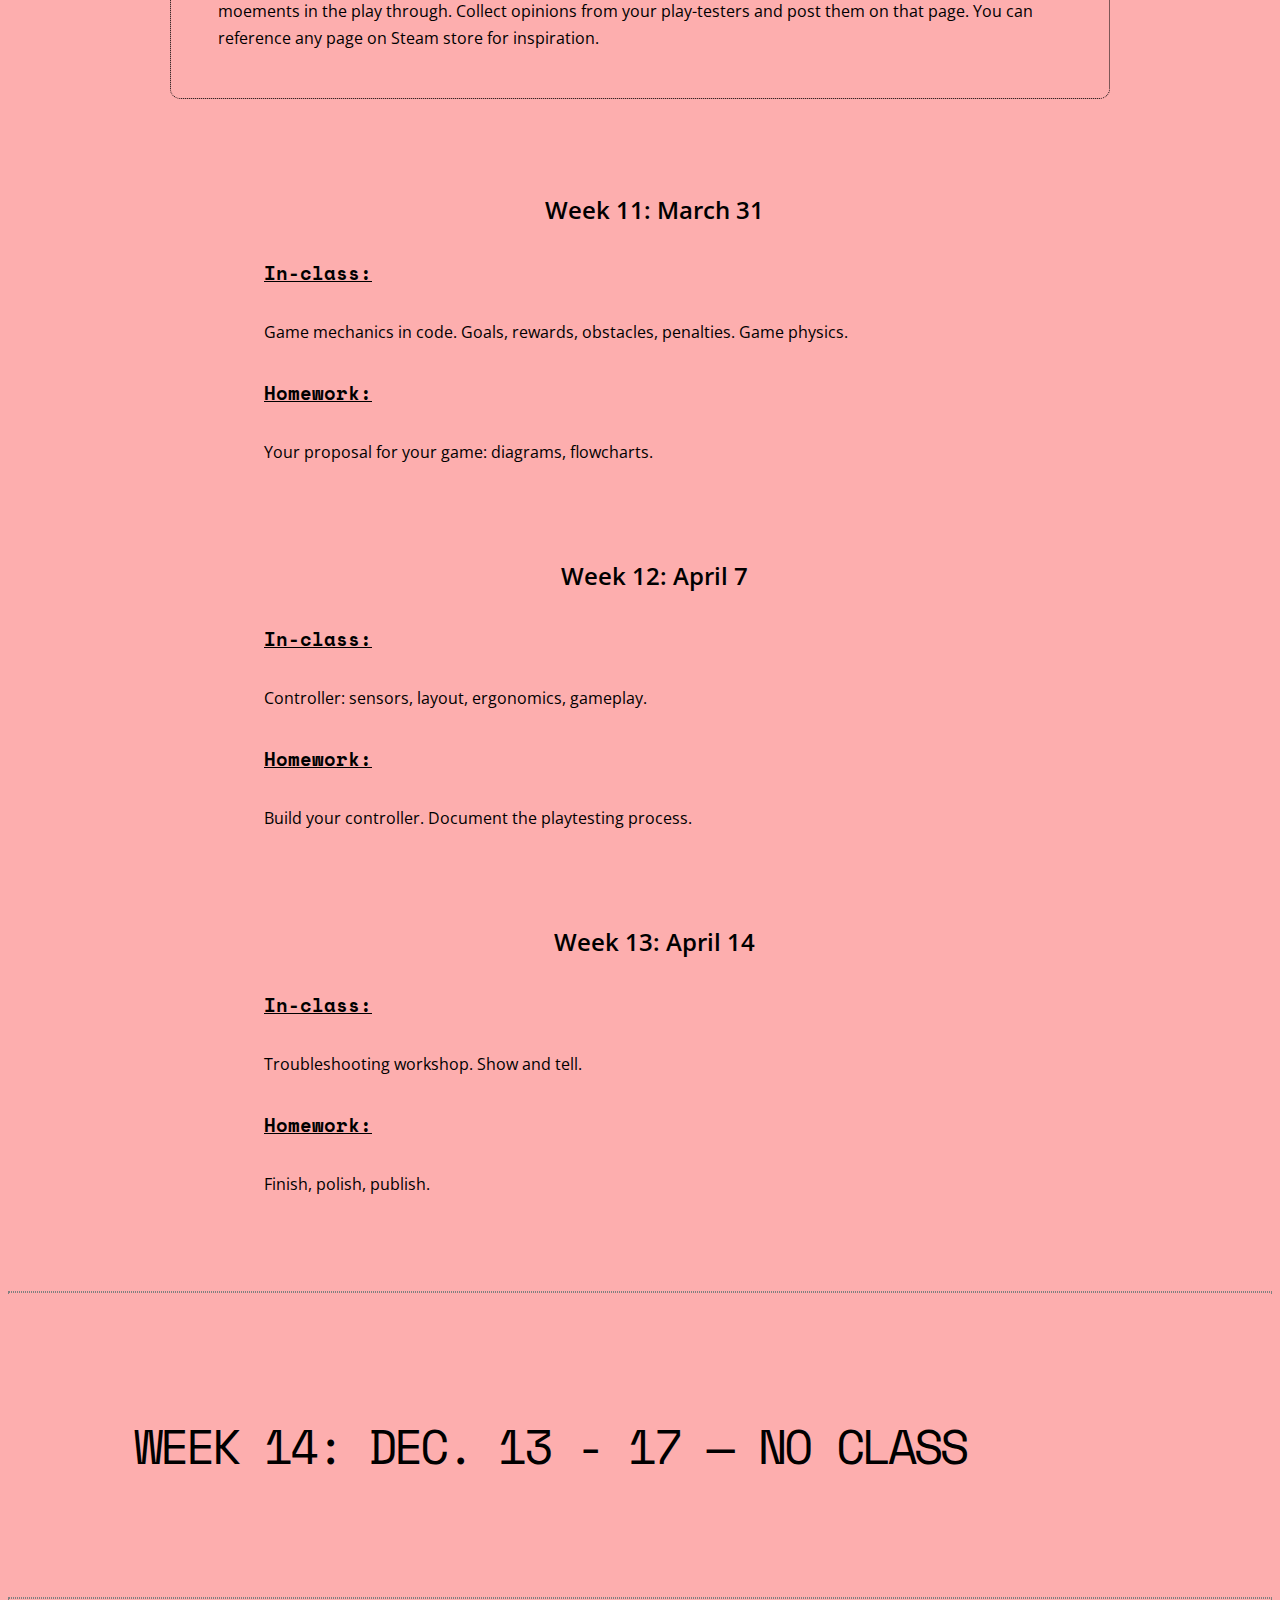
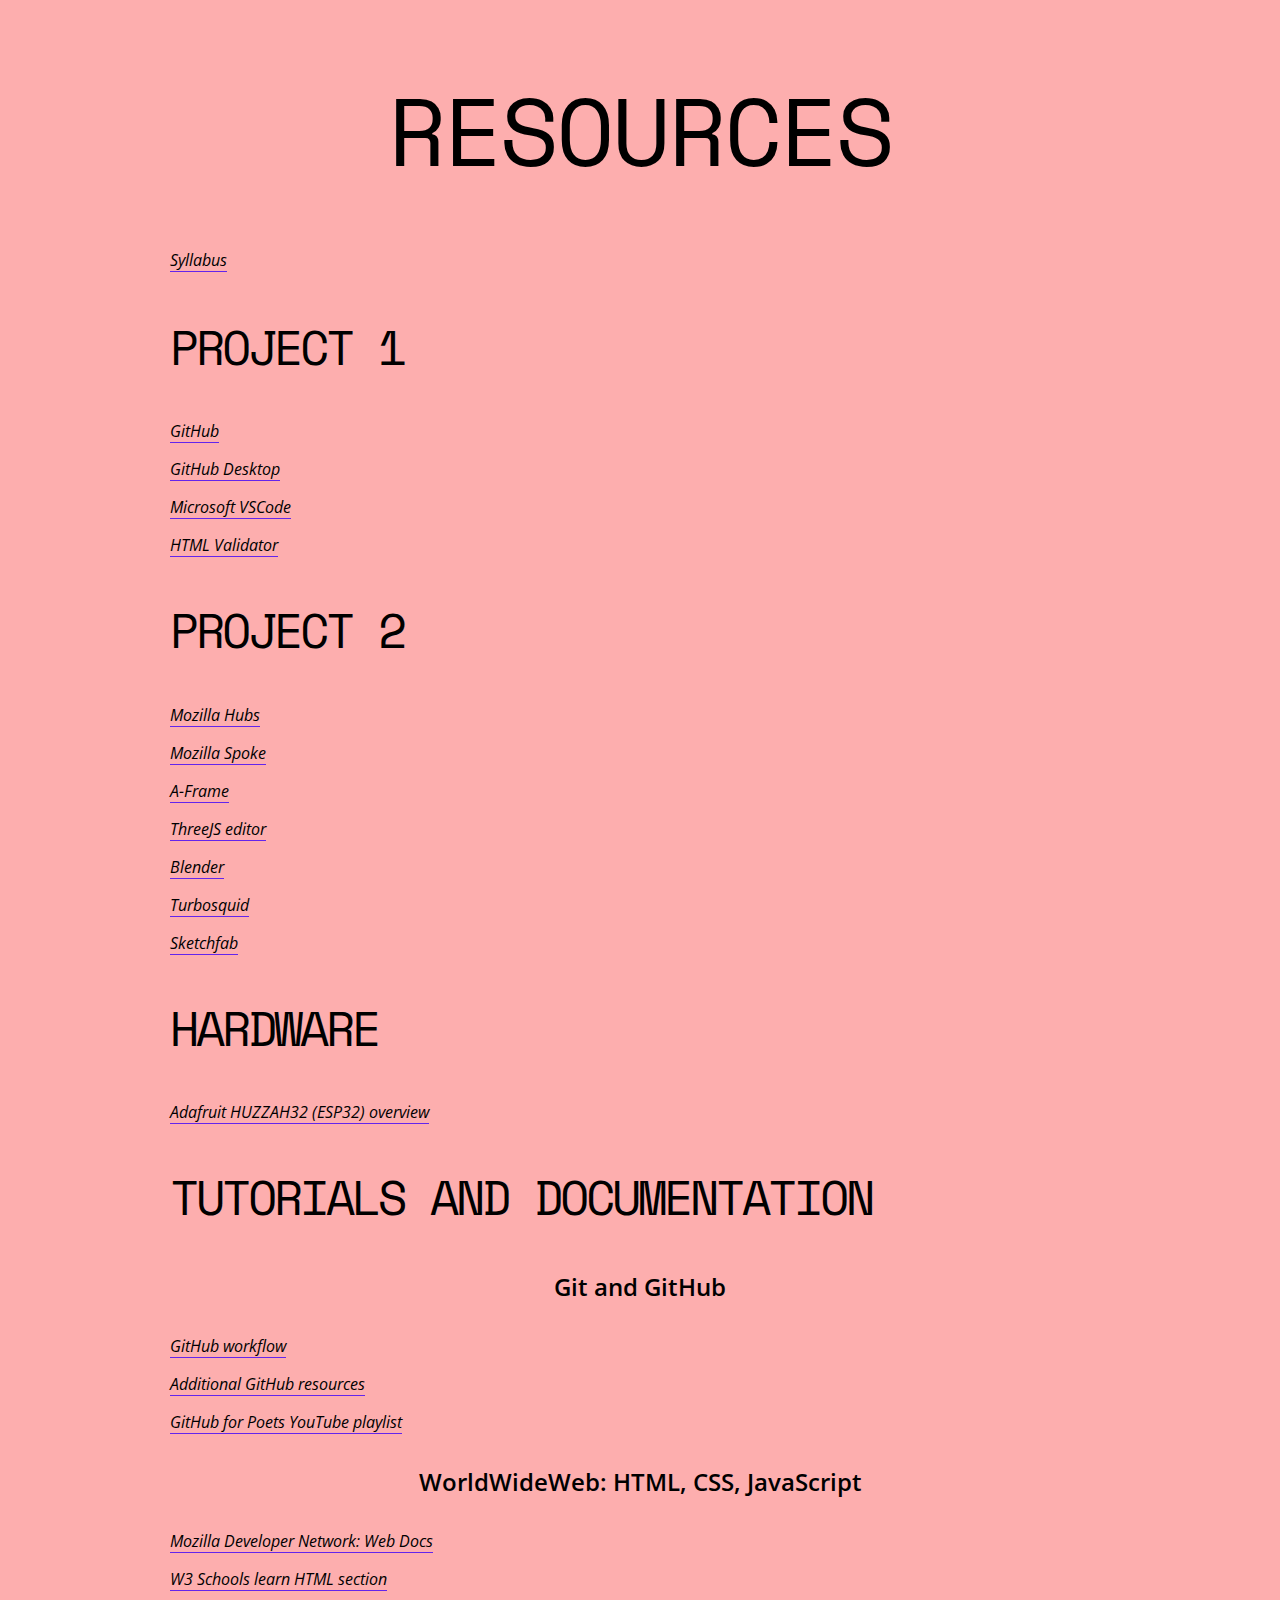
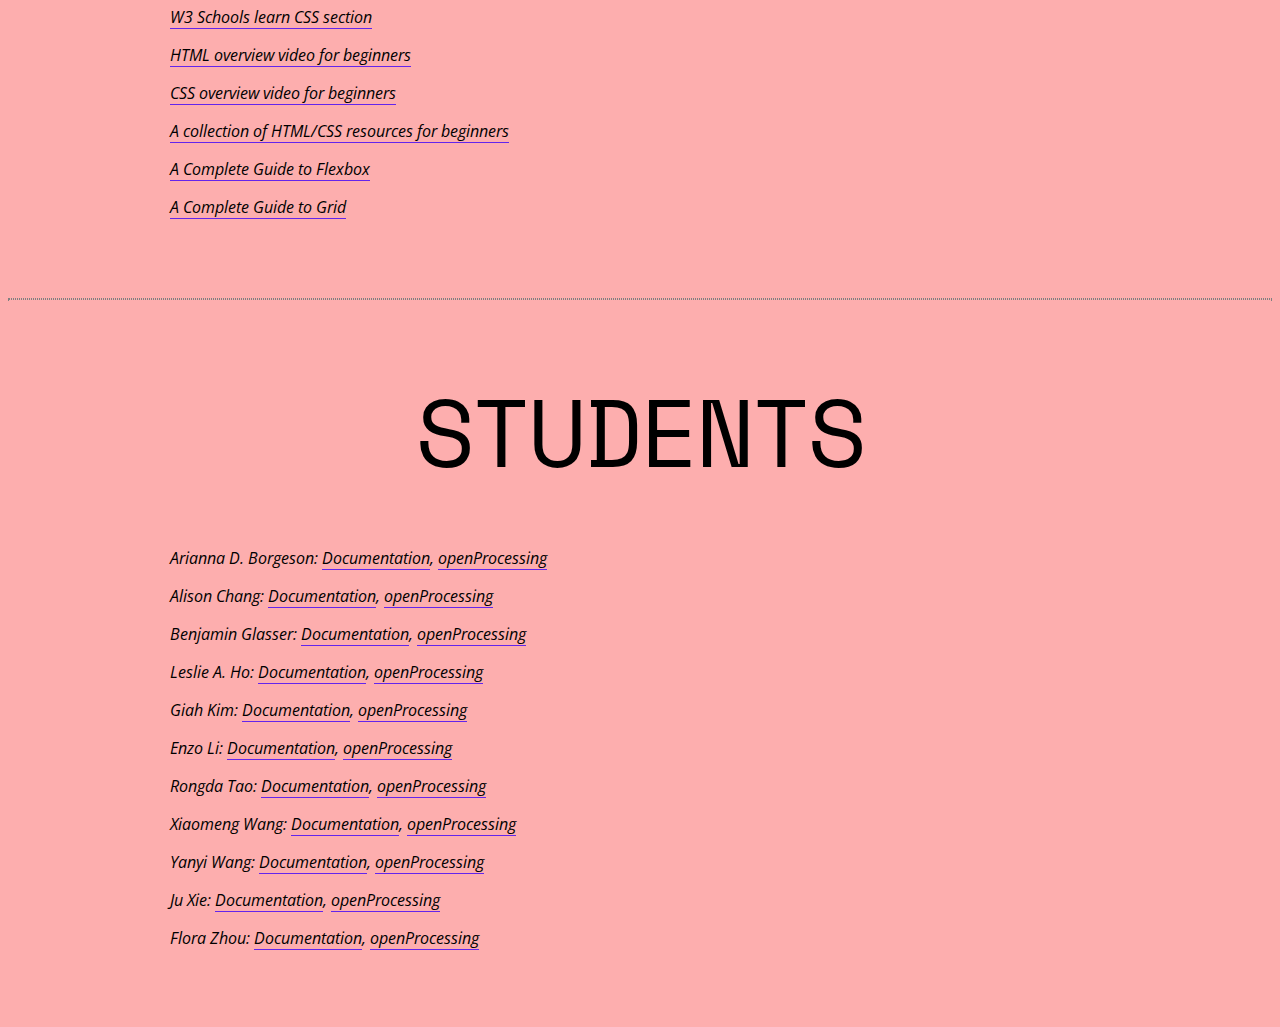
==== commit a84a4eee: "Schedule updates" ====
--- a/index.html
+++ b/index.html
@@ -166,8 +166,9 @@
                 <h4>Week 10: March 24</h4>
 
                 <h5>In-class:</h5>
-
-                <h5>Homework:</h5>
+                <p>Troubleshooting workshop. Show and tell.</p>
+                <h5>Homework:</h5>
+                <p>Finish, polish, publish.</p>
             </div>
         </section>
 
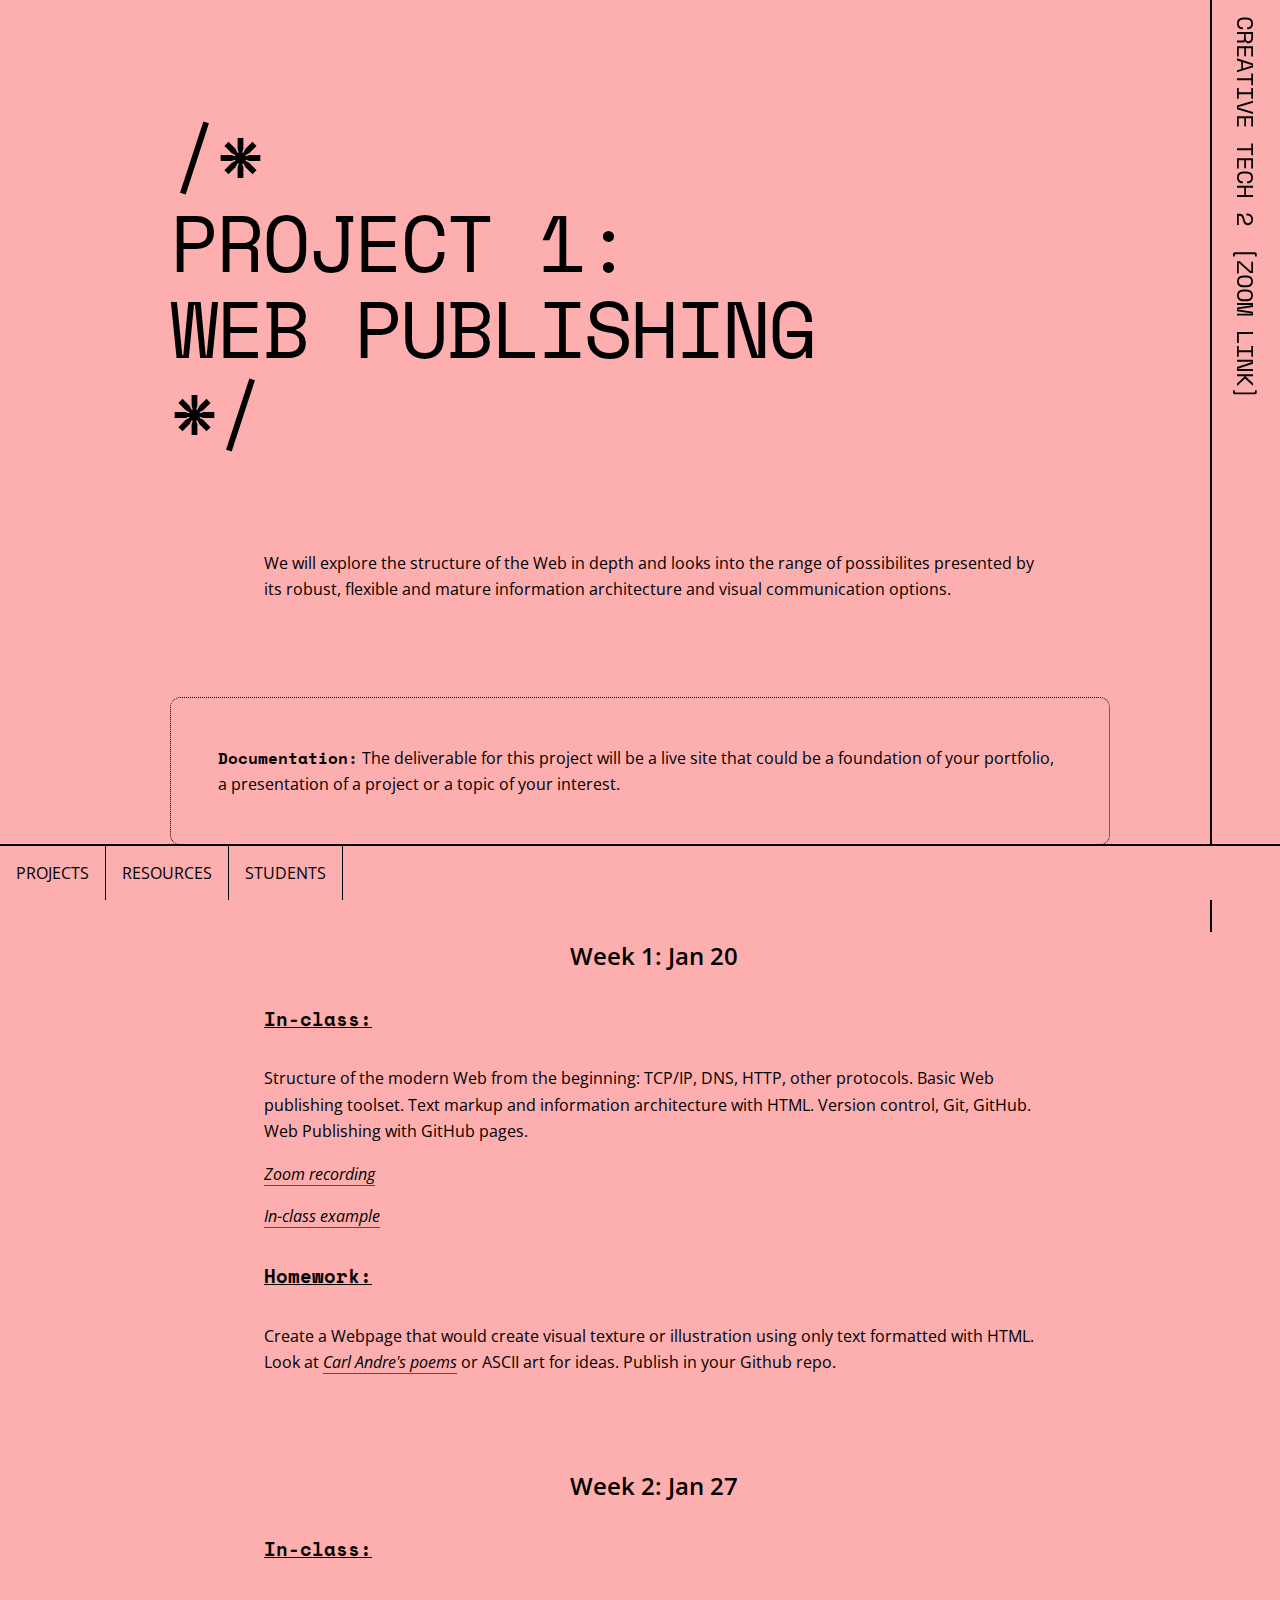
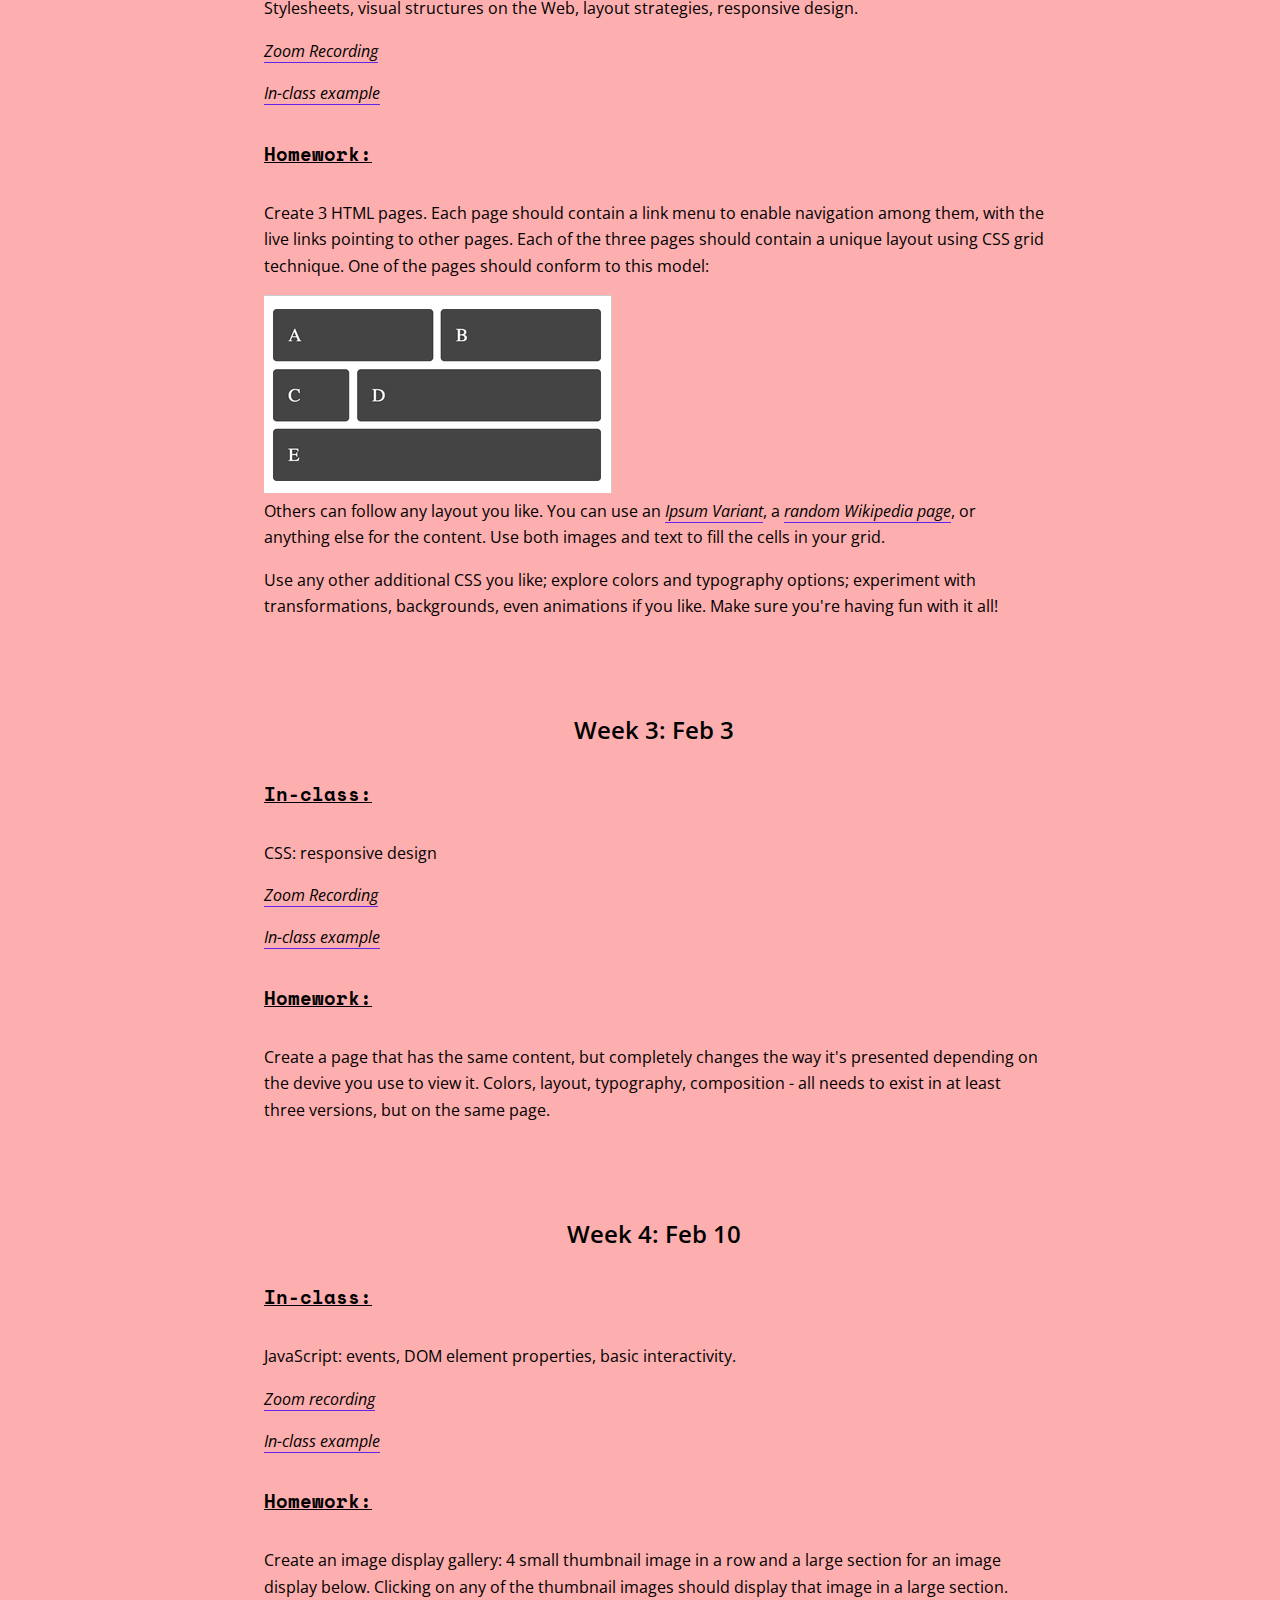
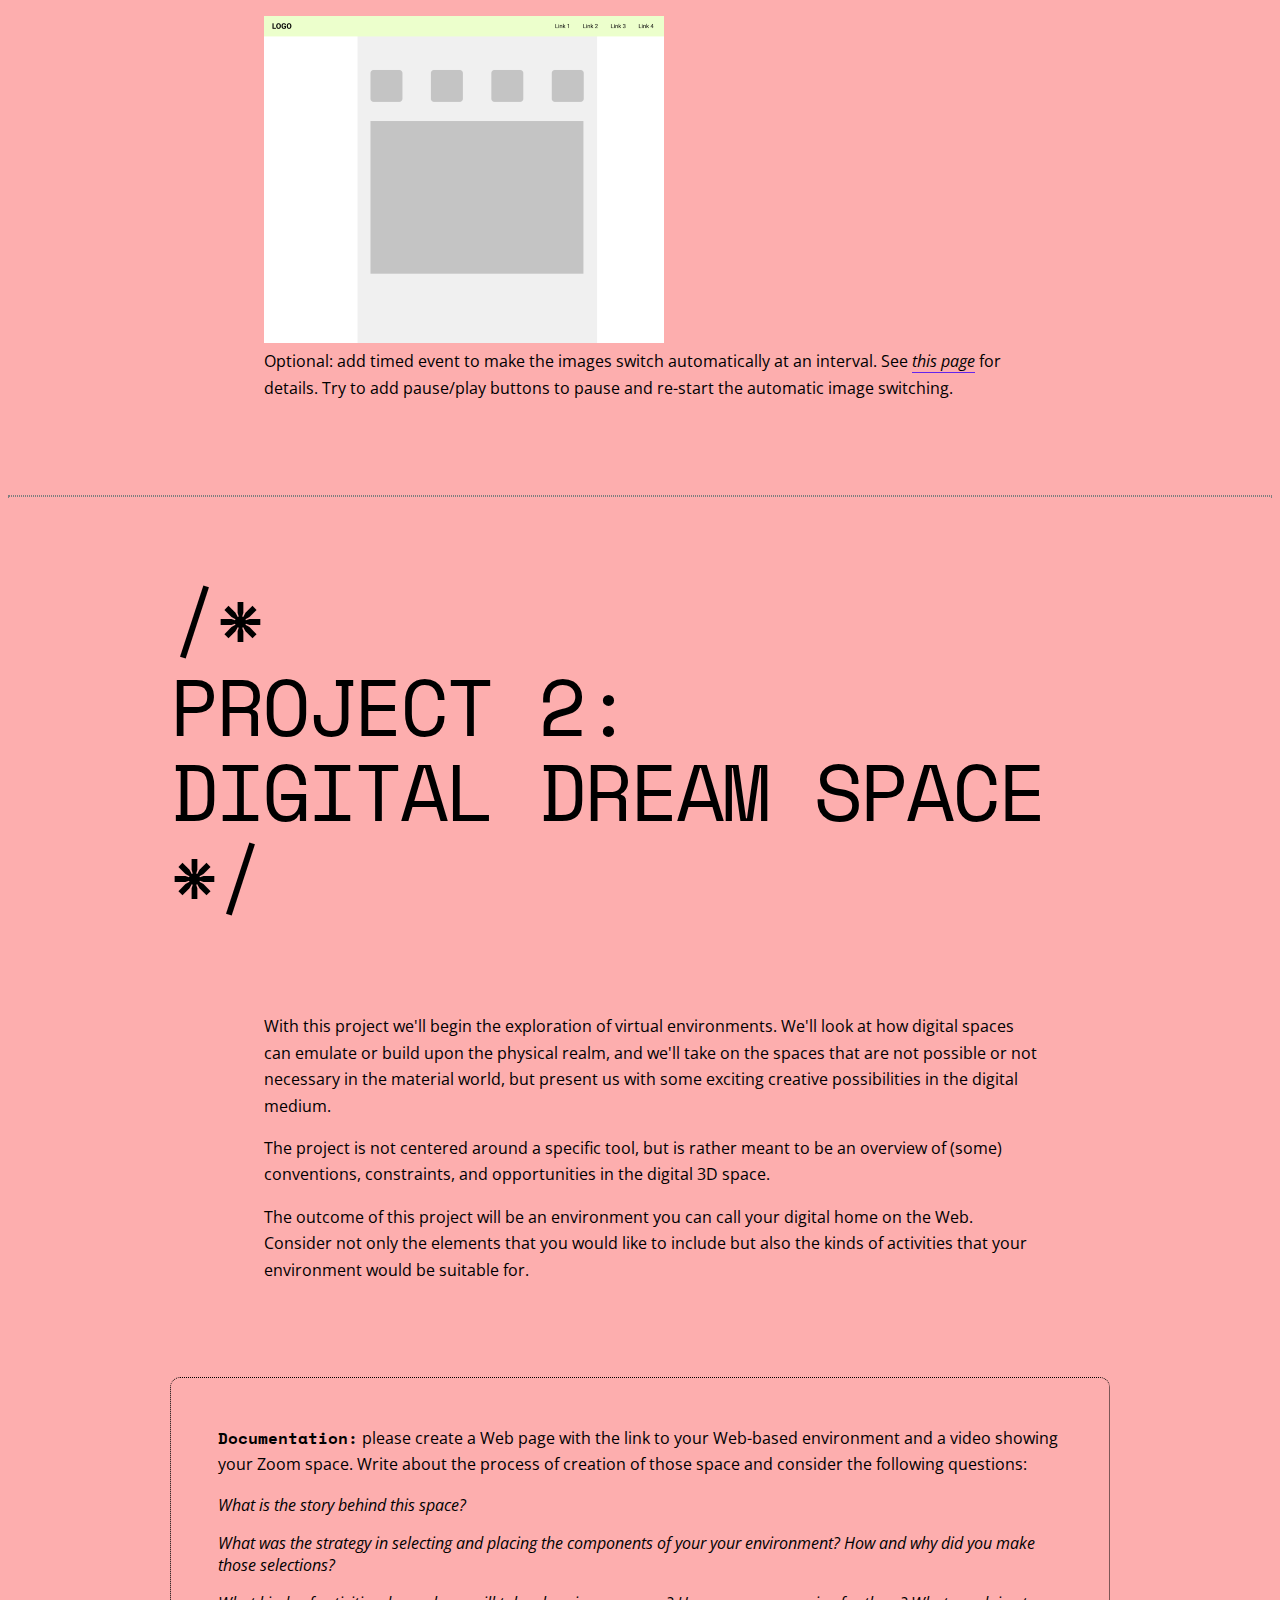
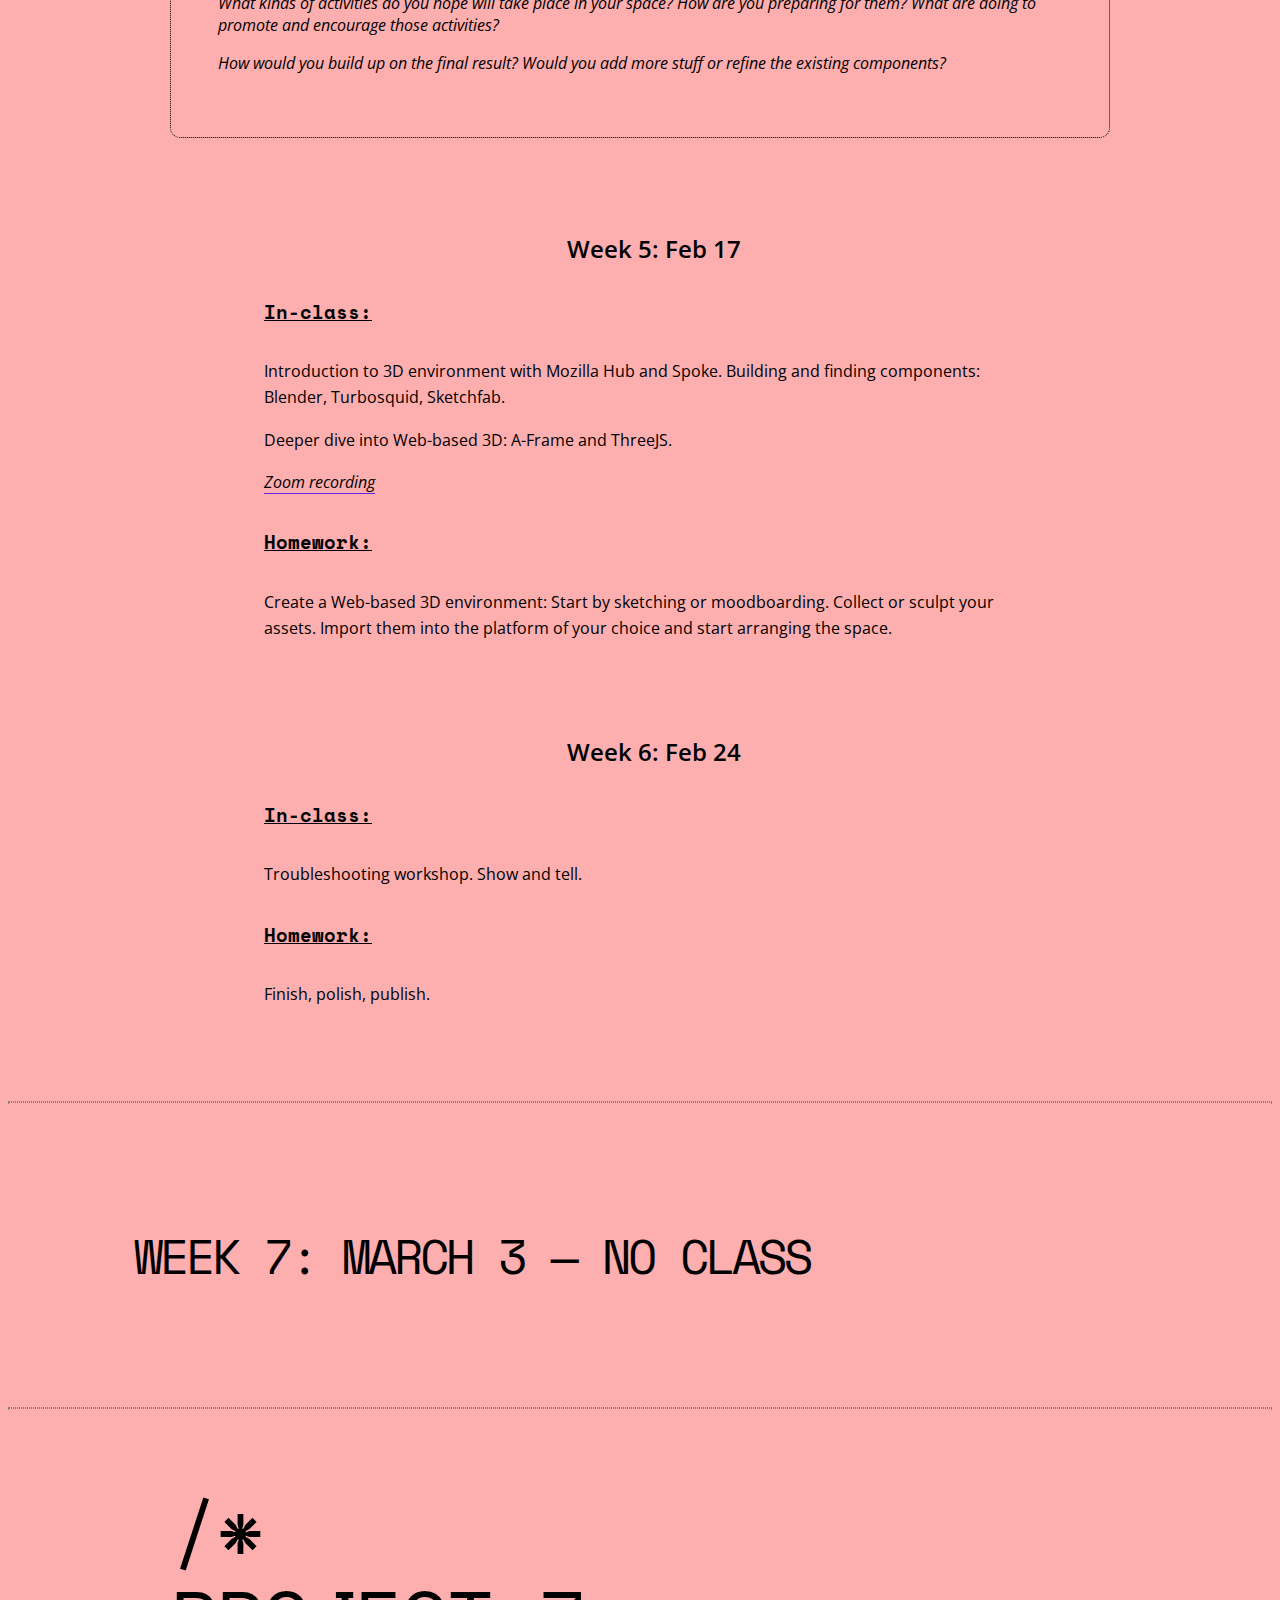
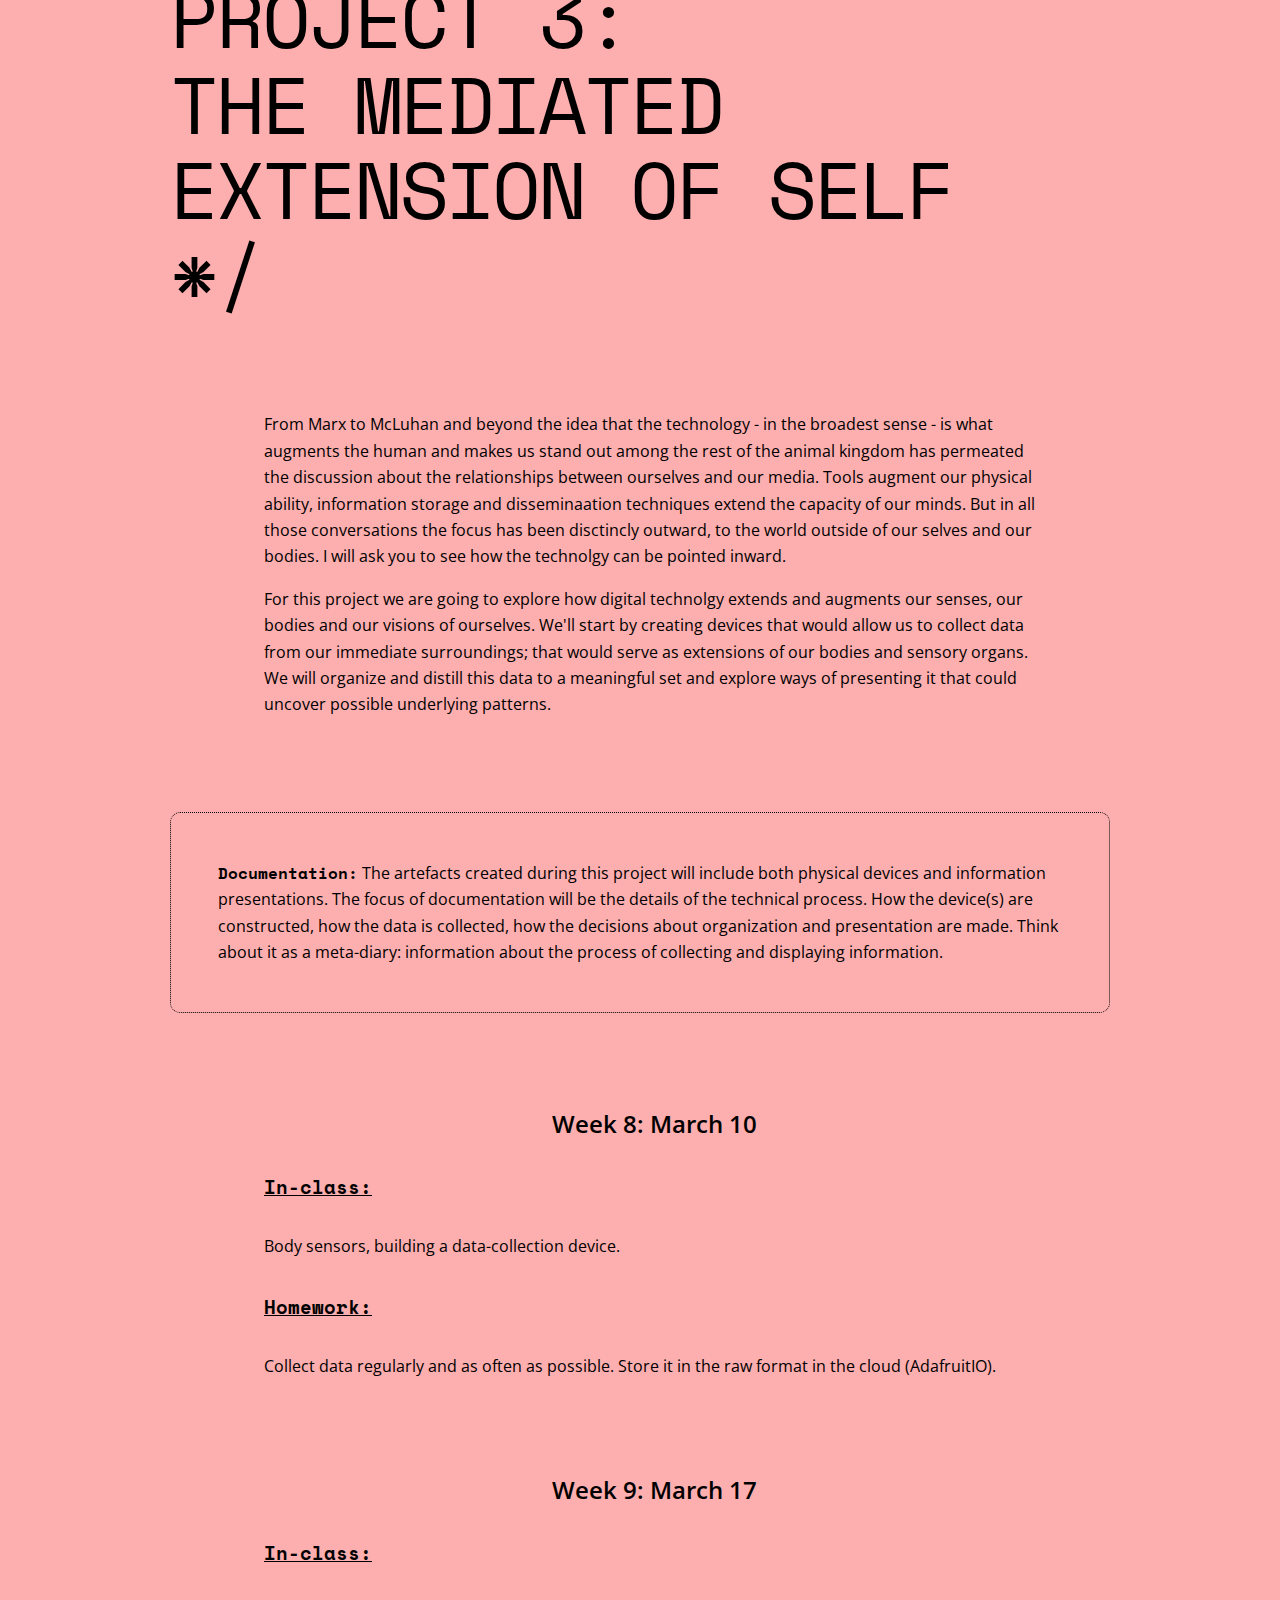
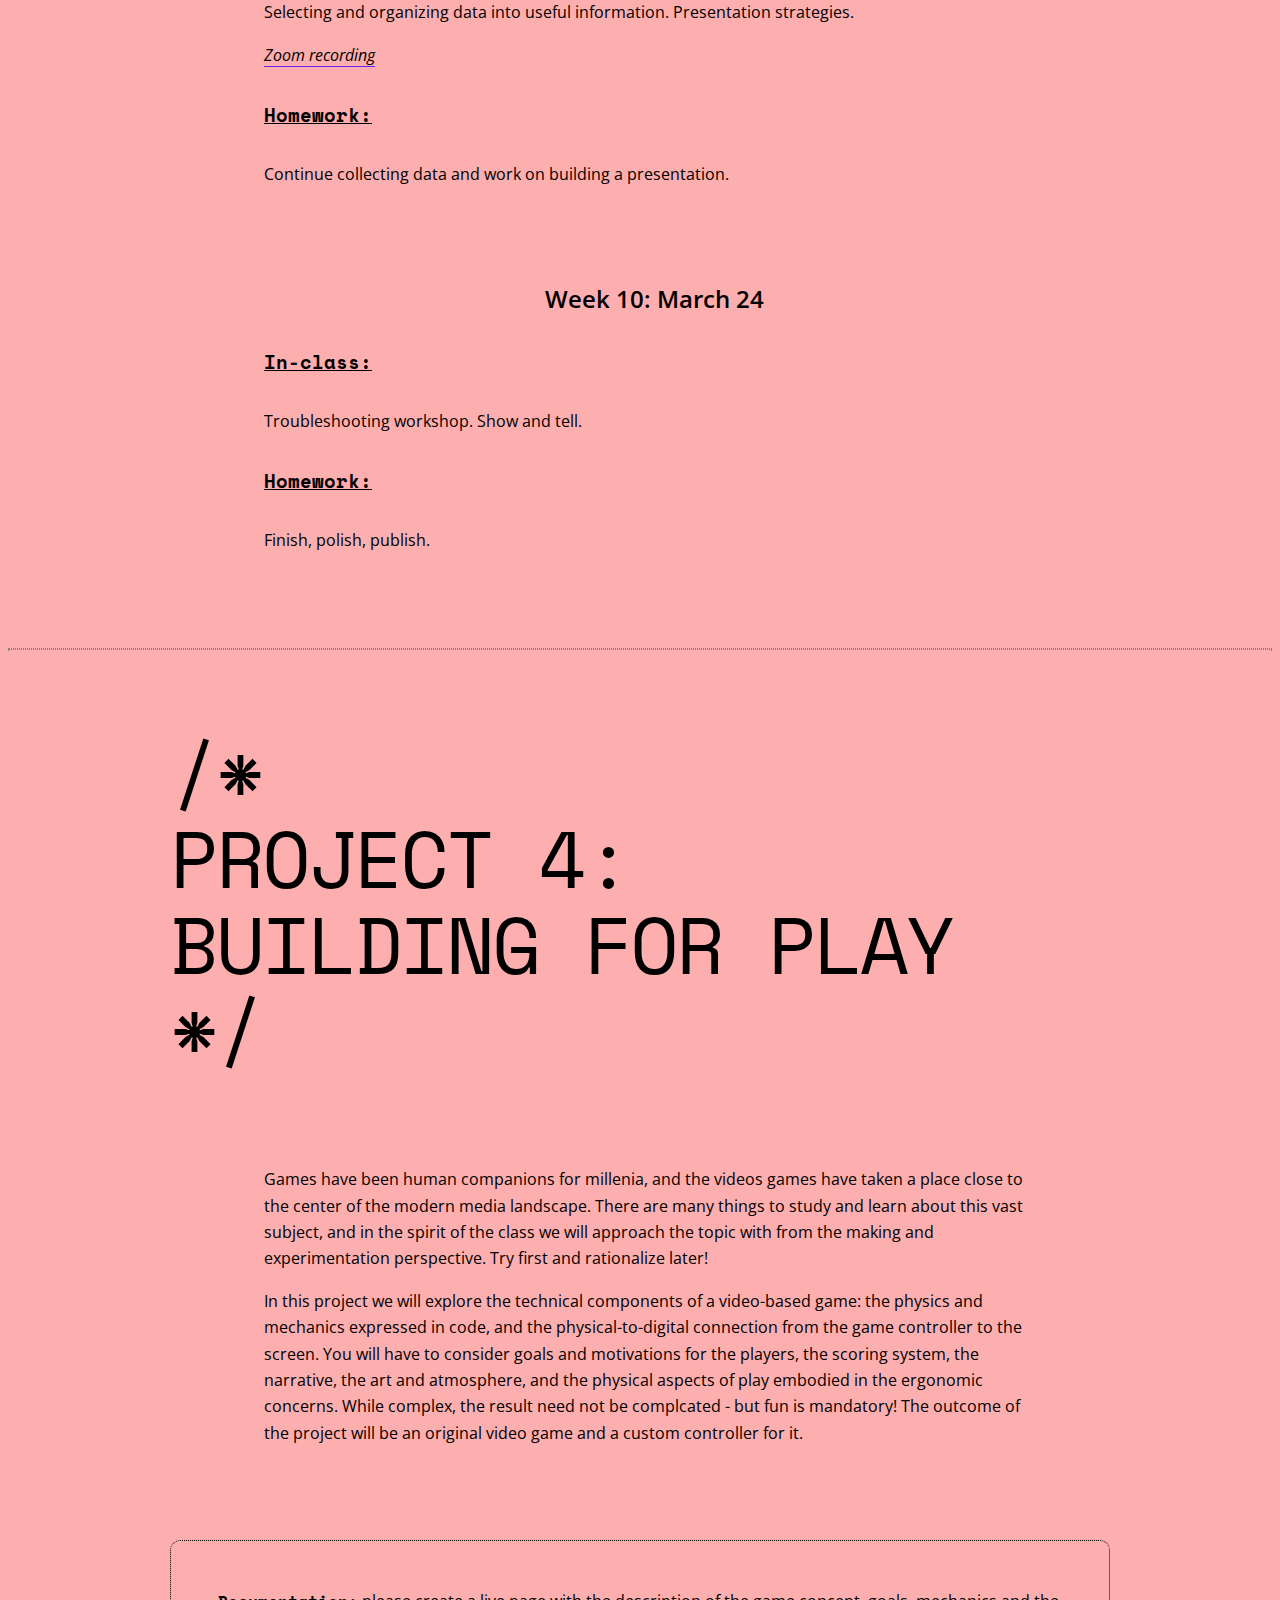
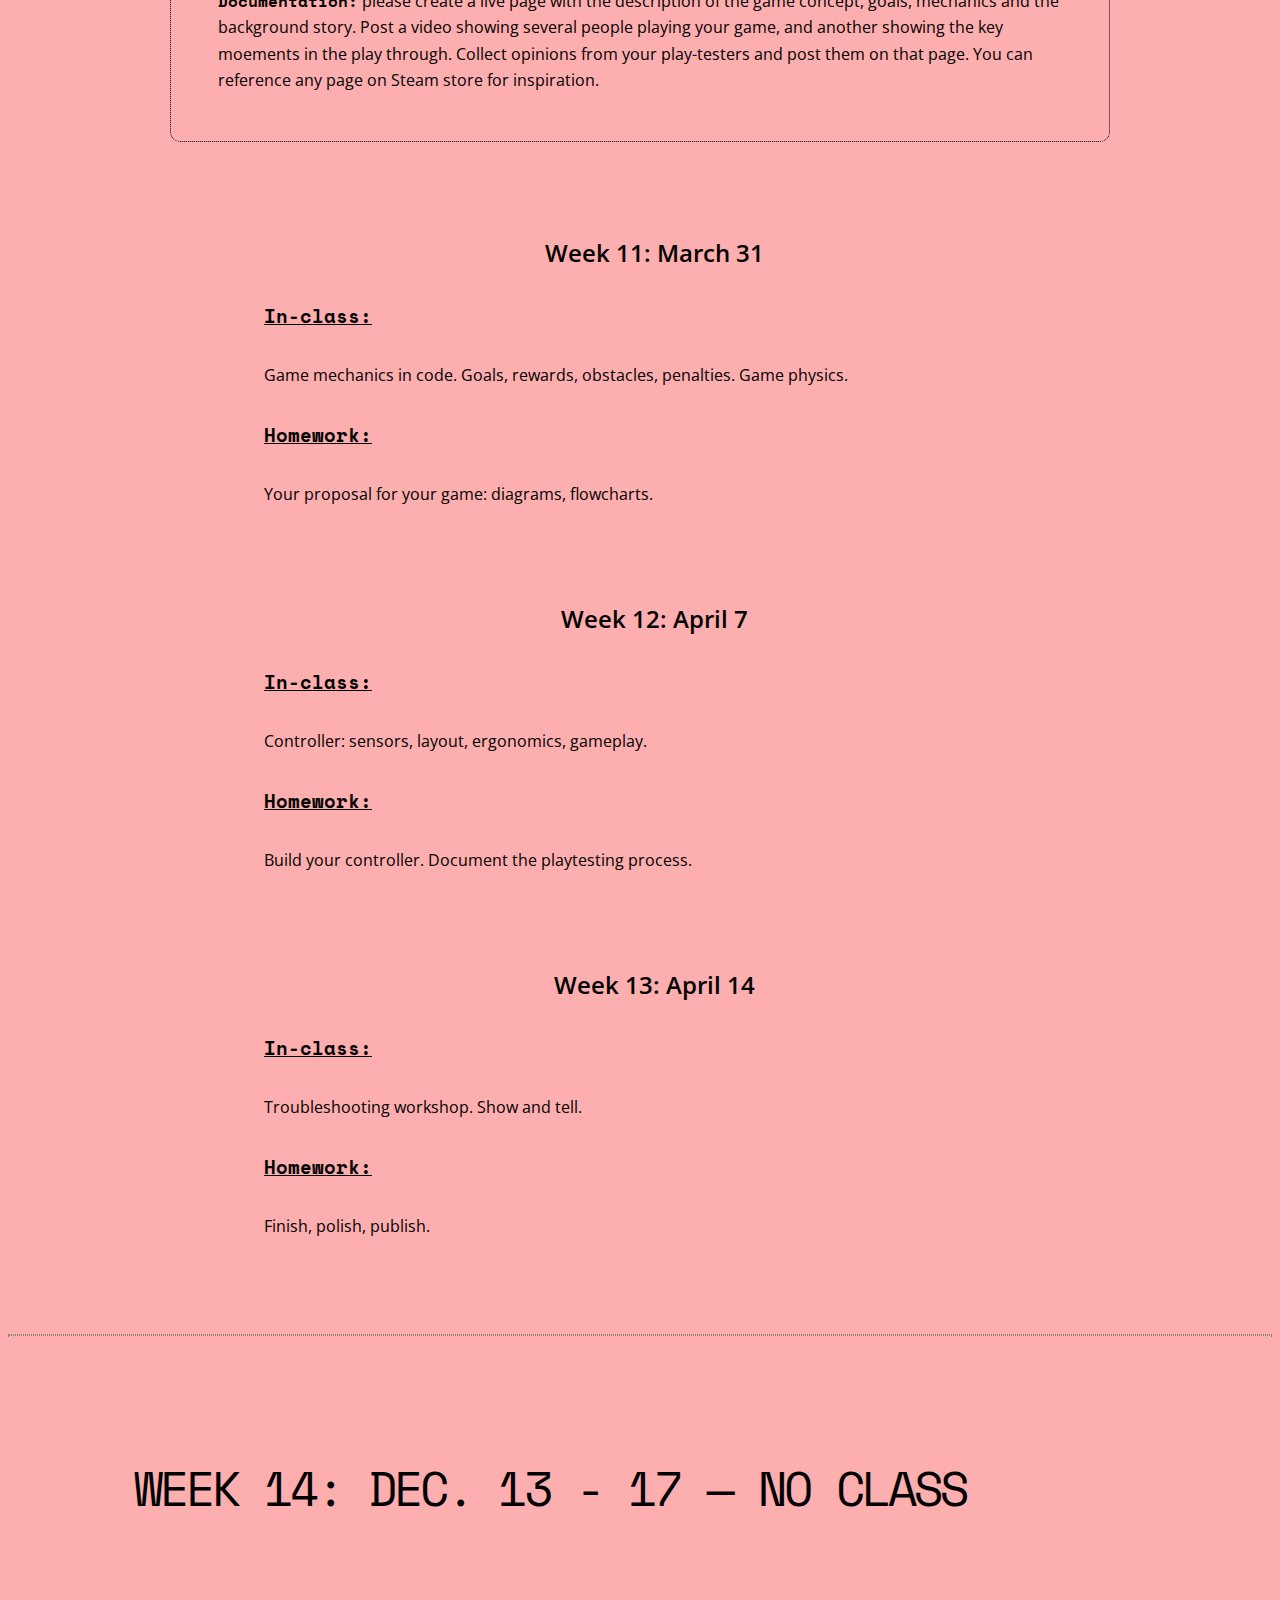
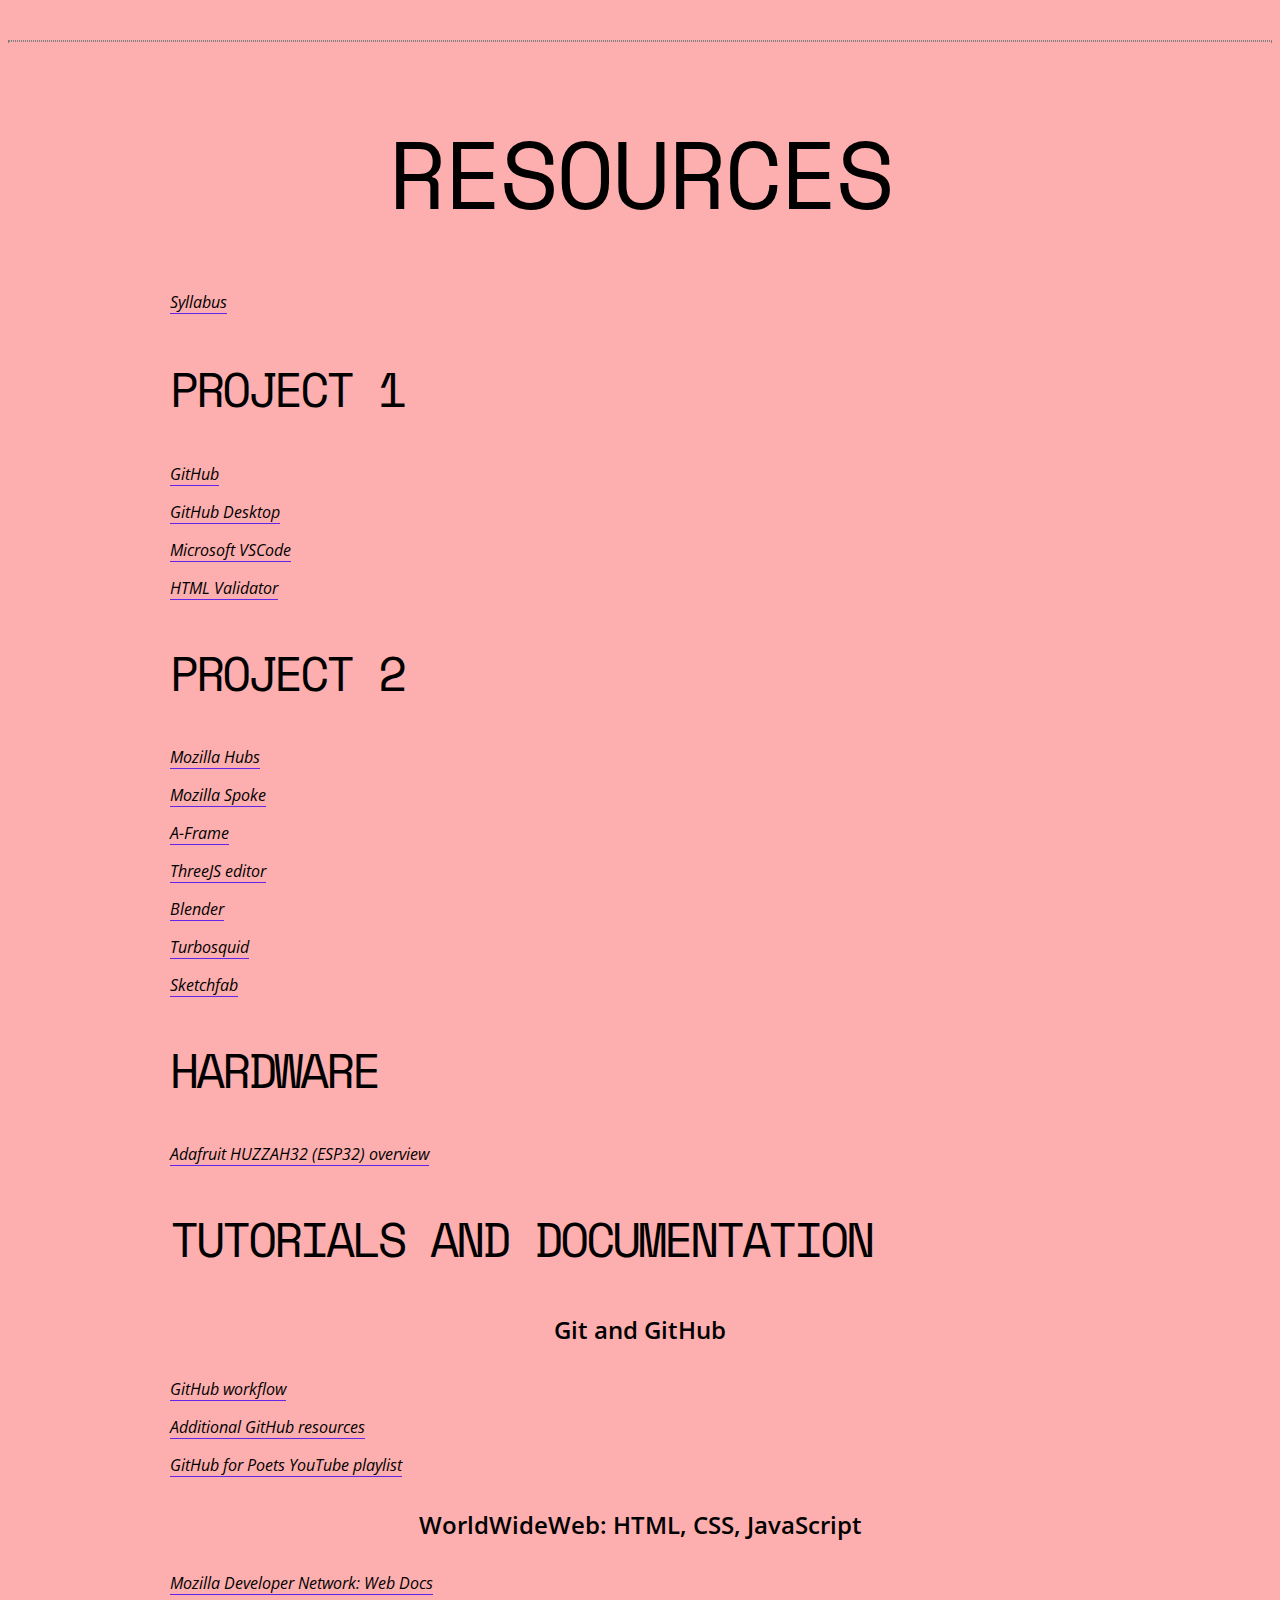
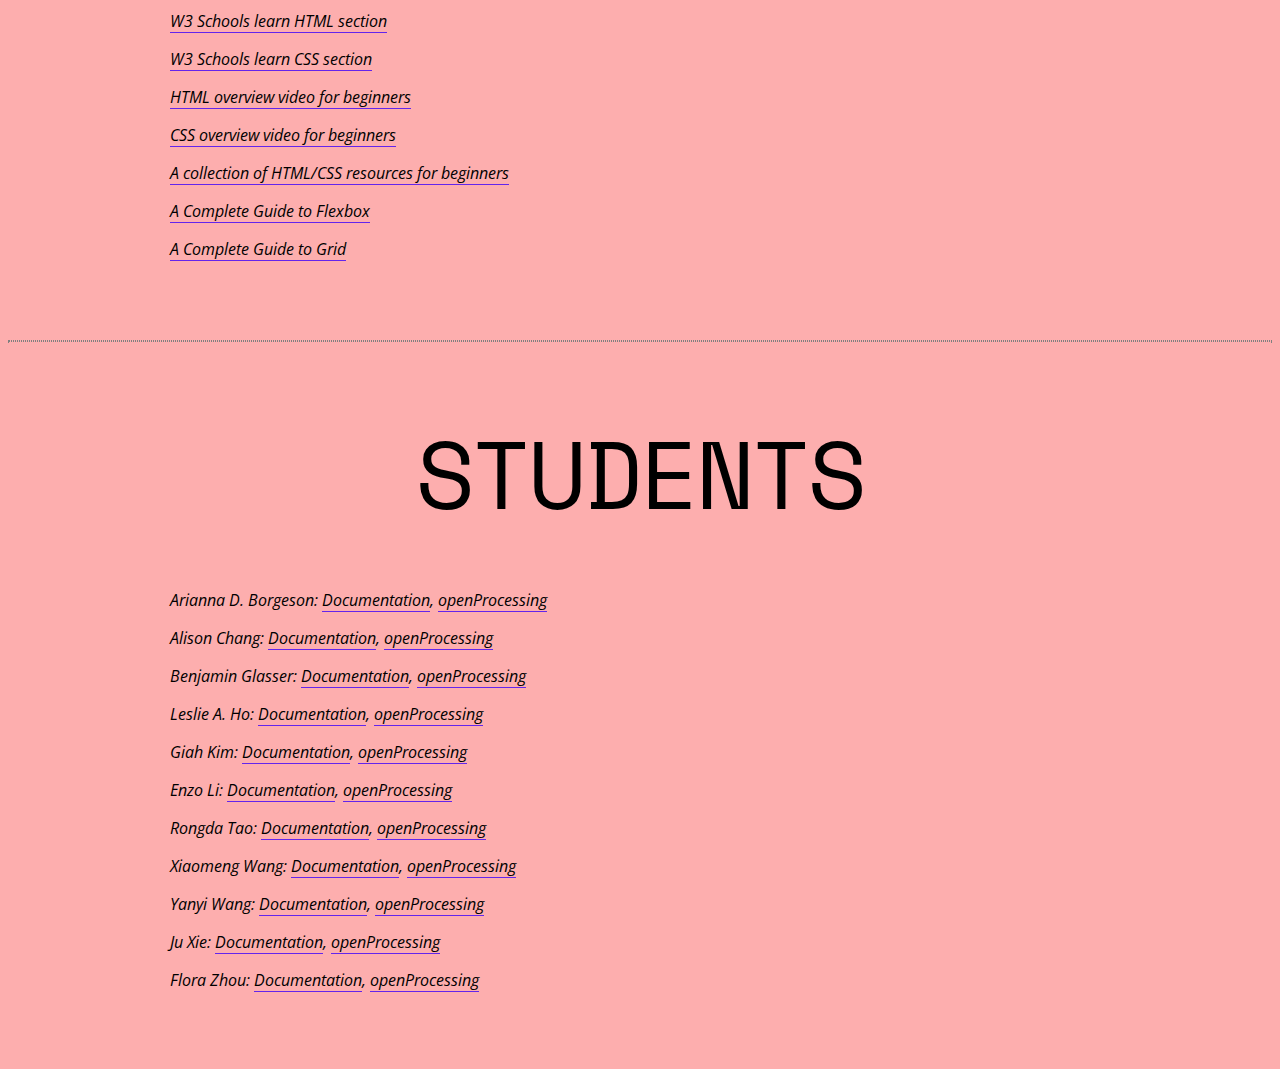
==== commit abc3145b: "Zoom recording for week 9" ====
--- a/index.html
+++ b/index.html
@@ -158,6 +158,7 @@
 
                 <h5>In-class:</h5>
                 <p>Selecting and organizing data into useful information. Presentation strategies.</p>
+                <p><a href="https://artcenter.zoom.us/rec/play/vbZVf_7JGAP-xKVkJ8N_RqSq3aSqJty69HqbPDHQ-KG3LNvTKoxH4gk-1JLpZRmElmYeOAiqCAYPKph4.m4e331m4N9dO0WuK" target="_blank" rel="noopener noreferrer">Zoom recording</a></p>
                 <h5>Homework:</h5>
                 <p>Continue collecting data and work on building a presentation.</p>
             </div>
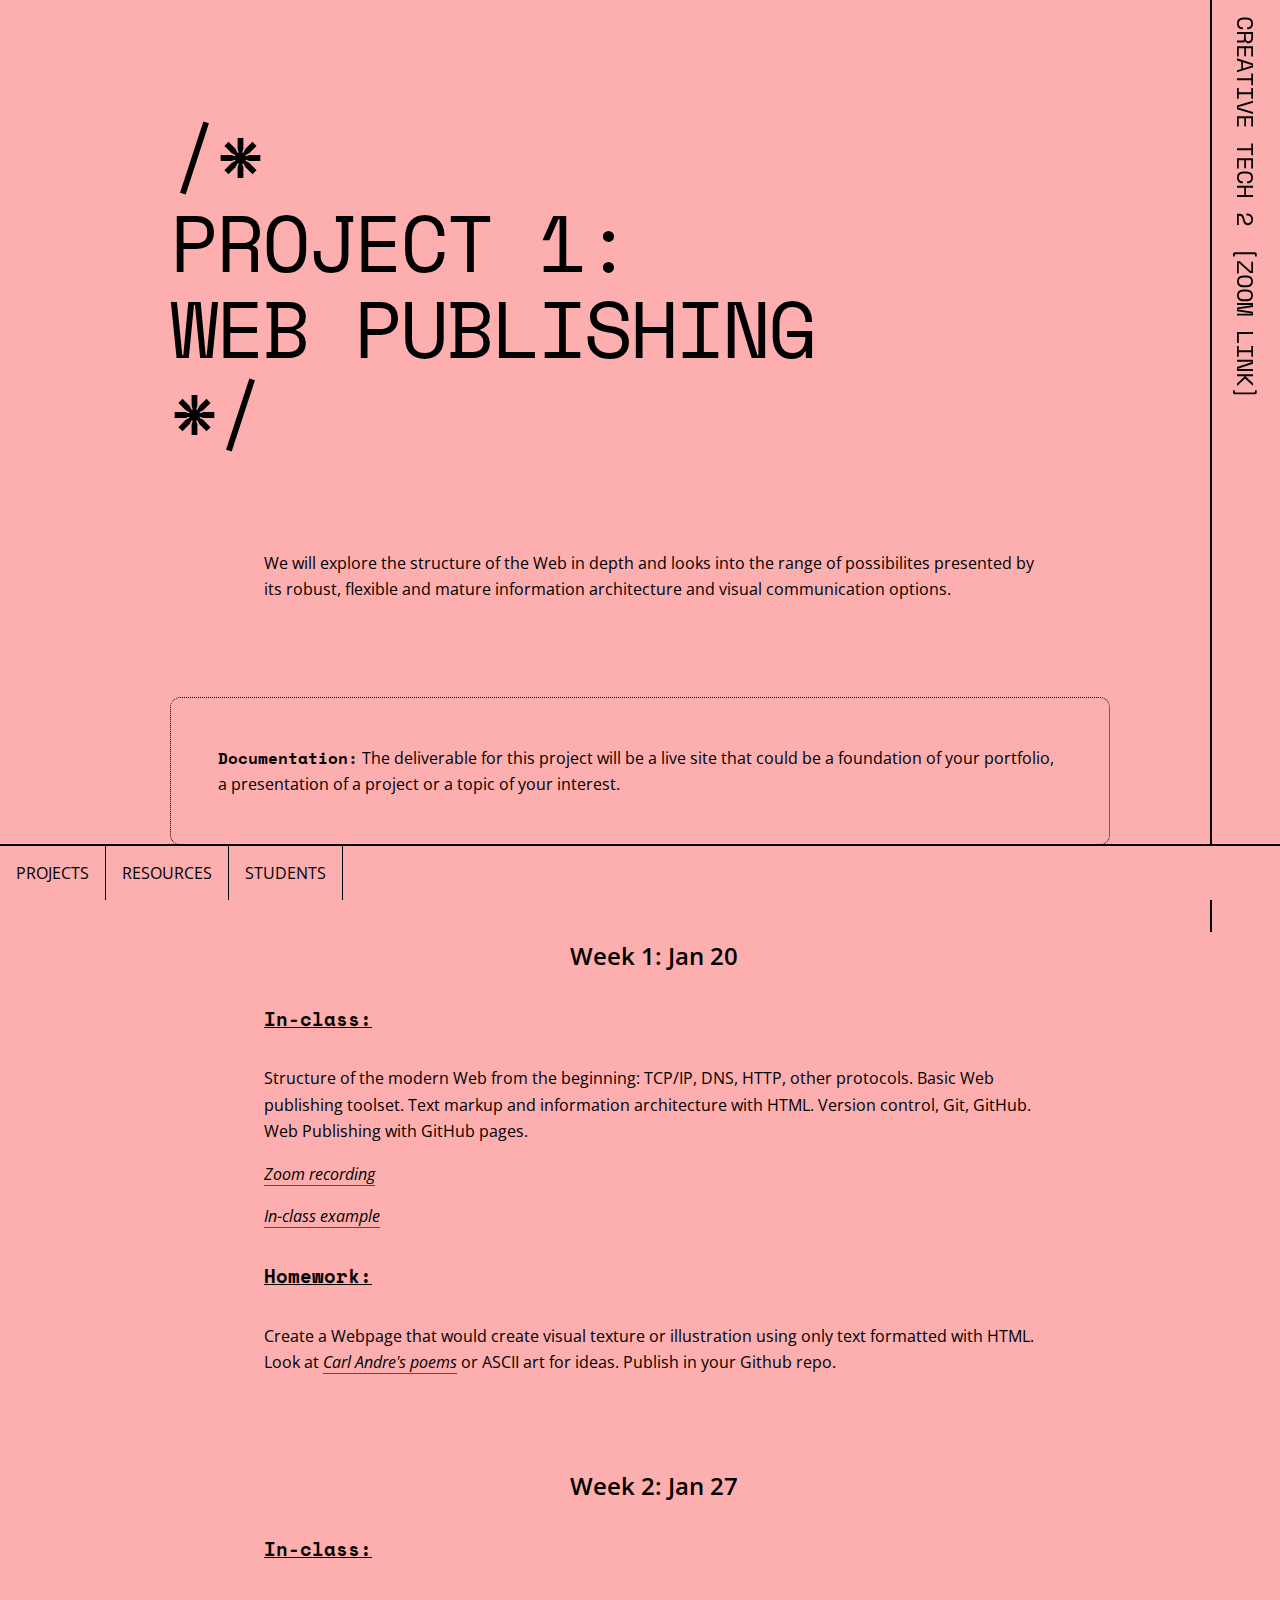
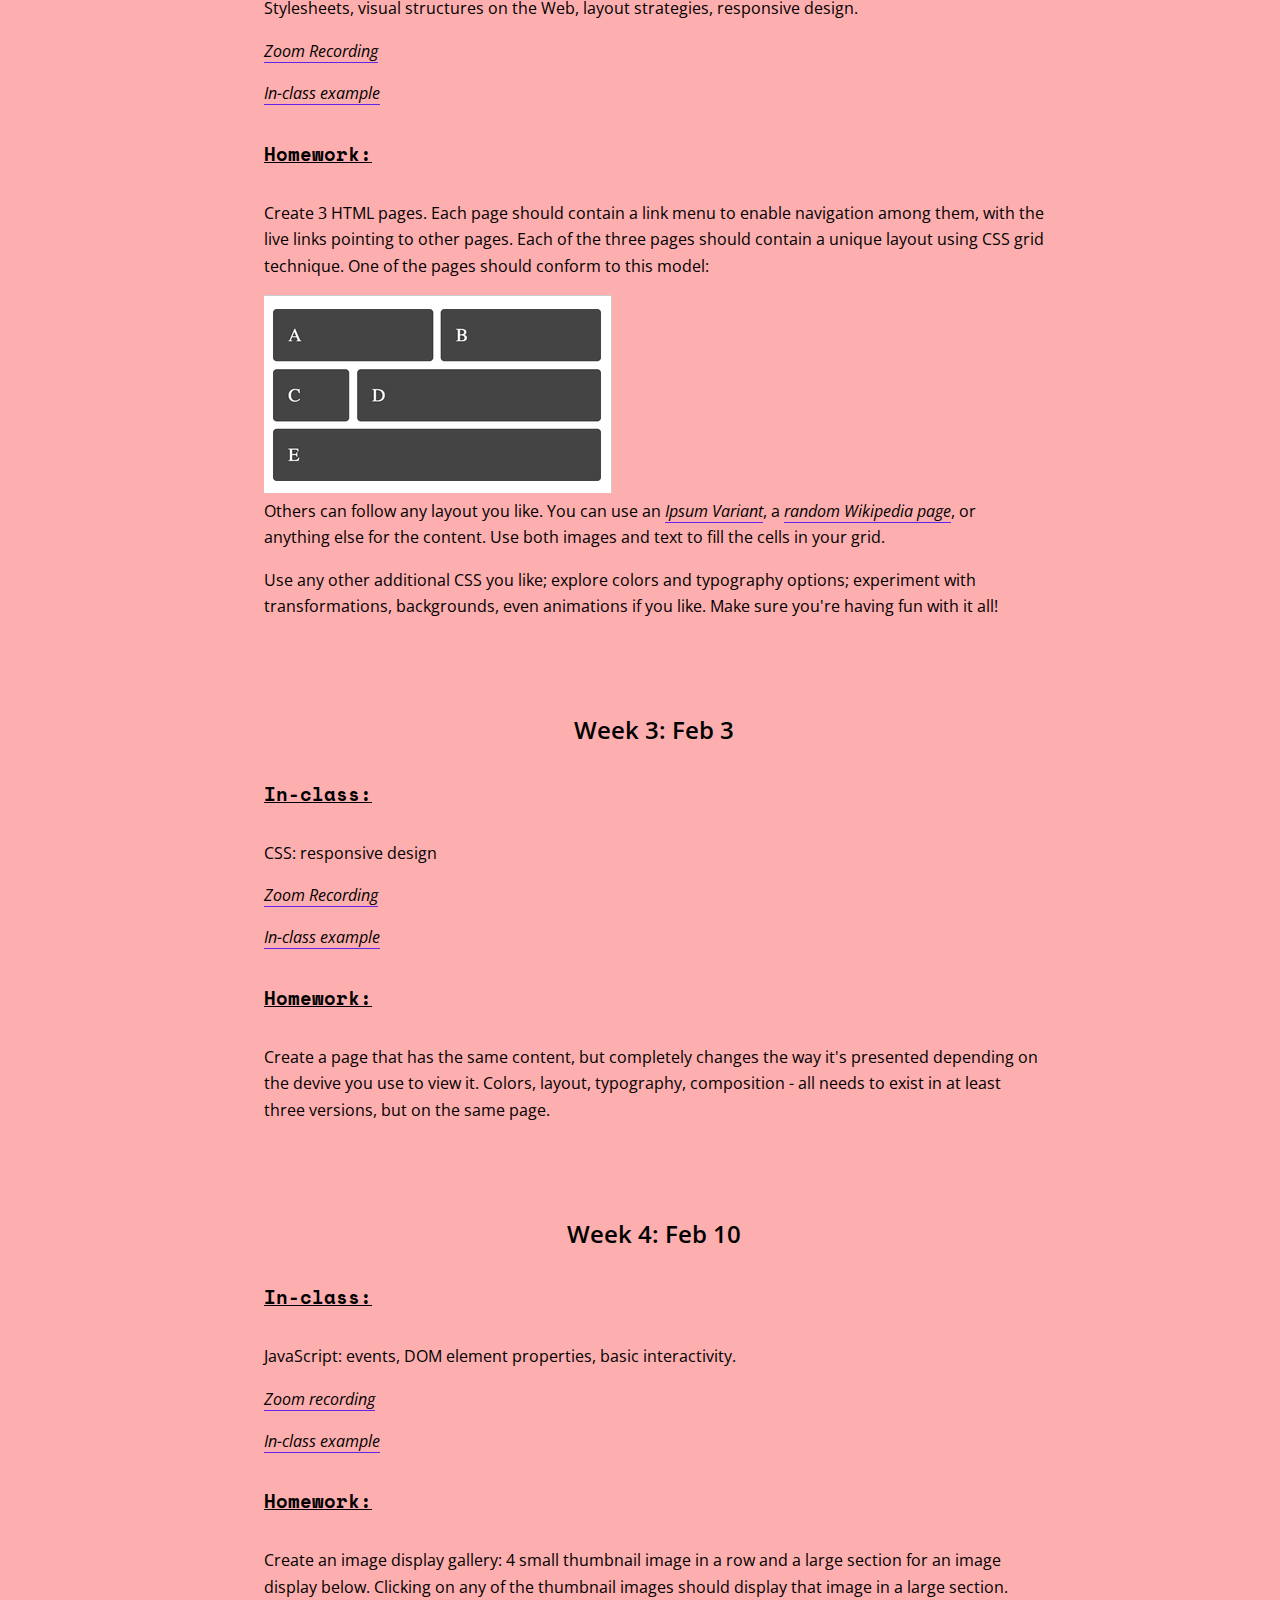
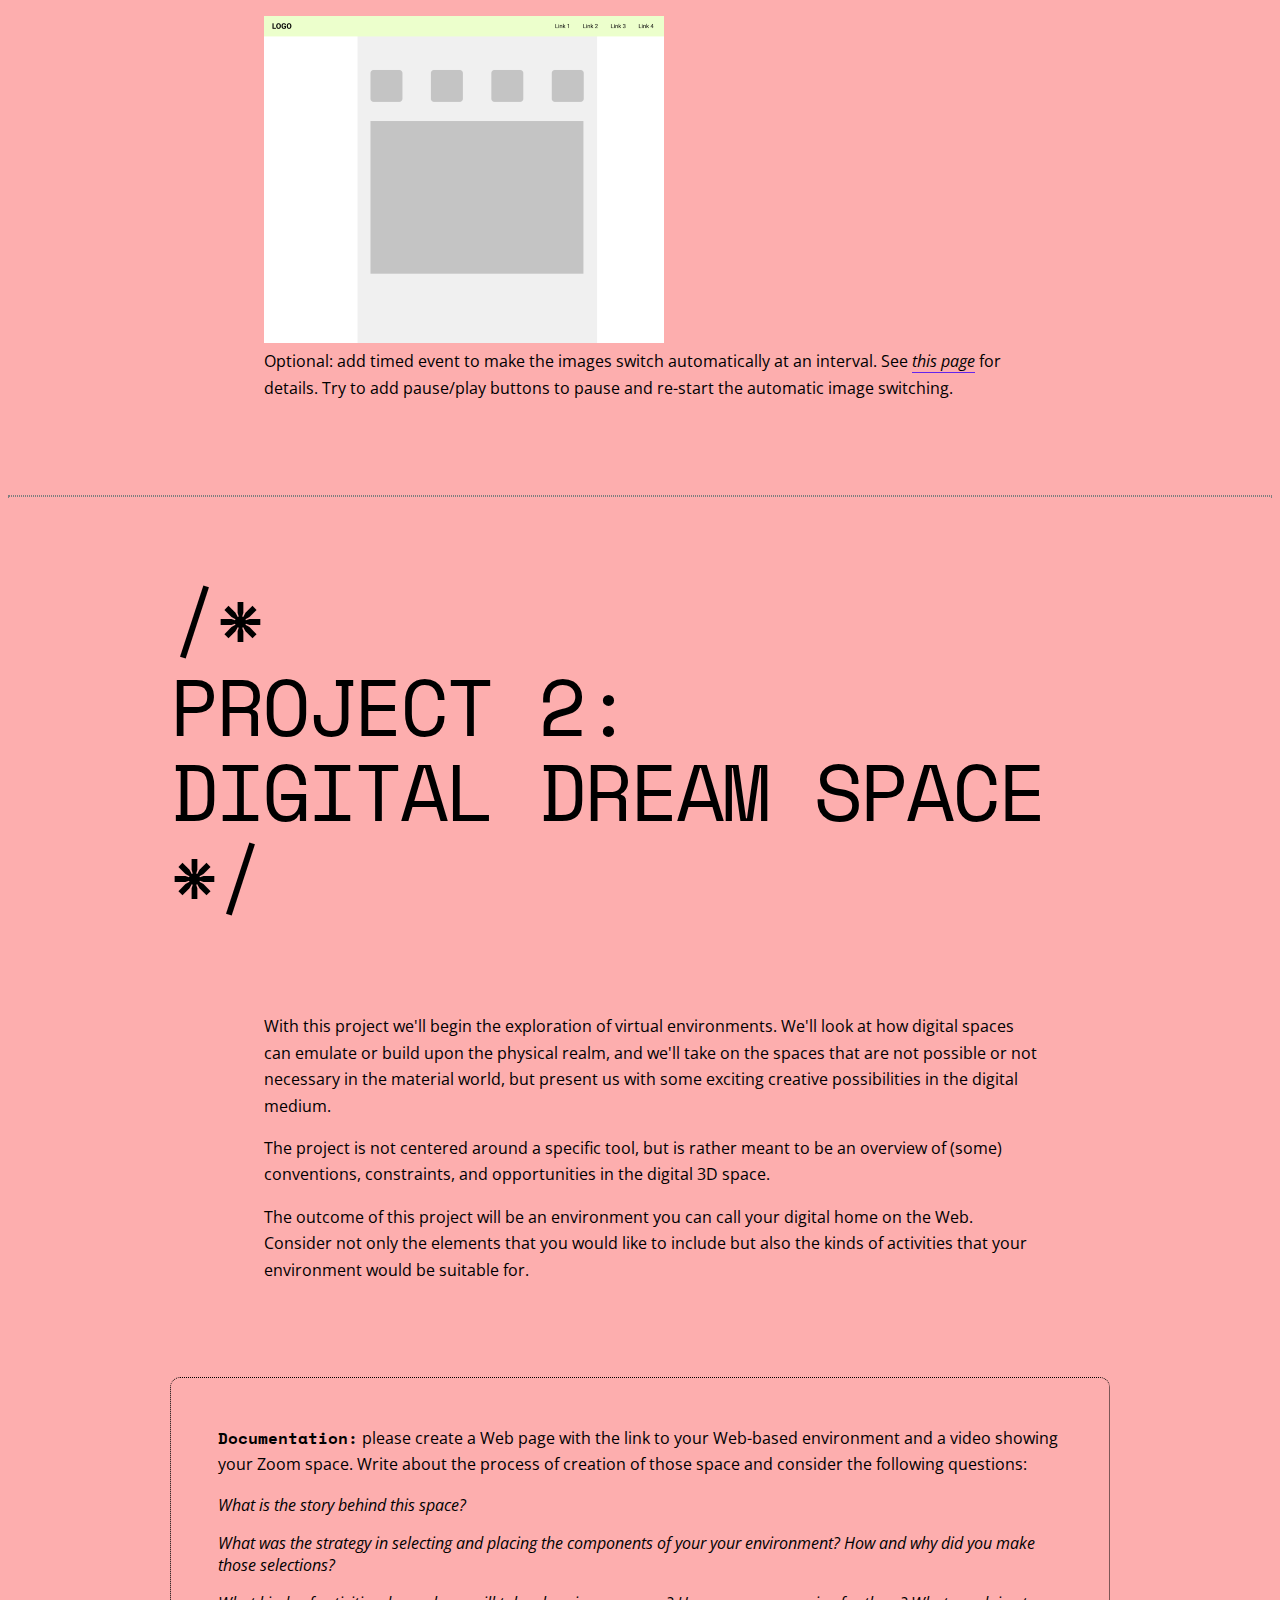
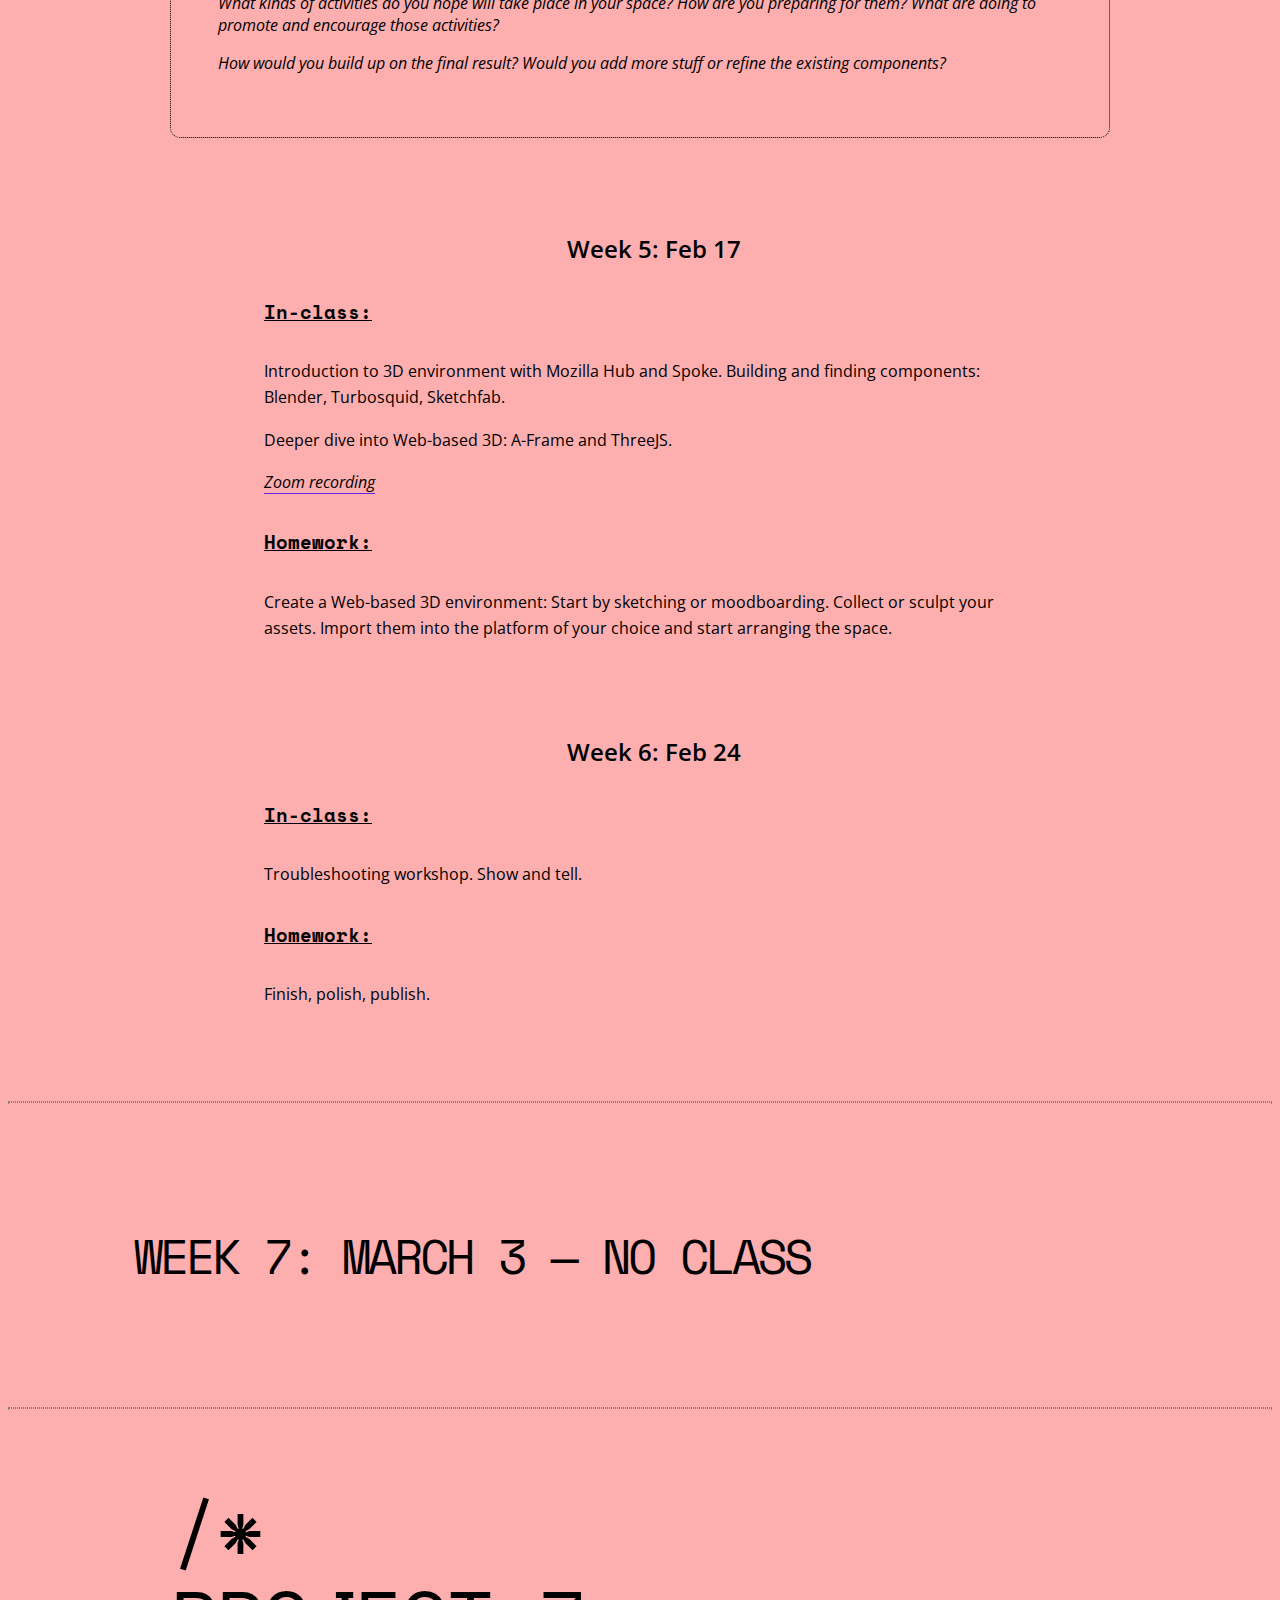
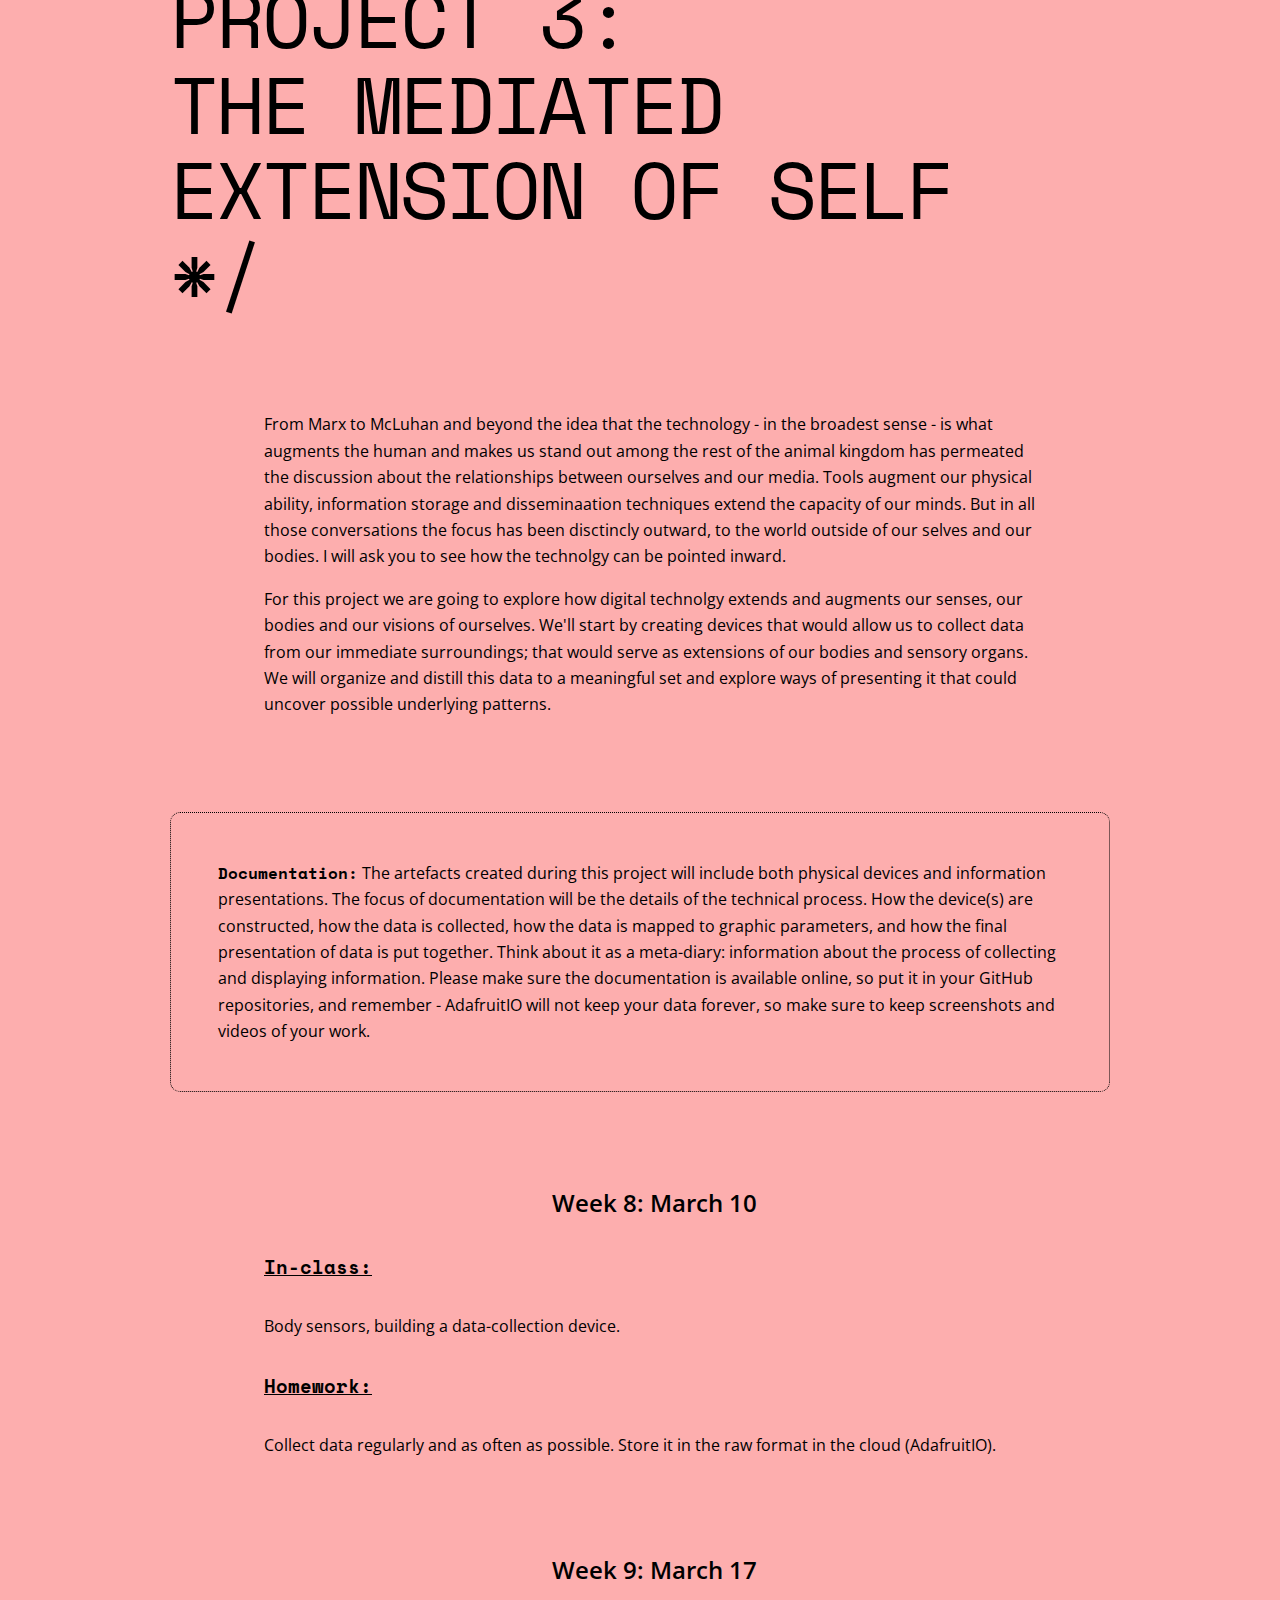
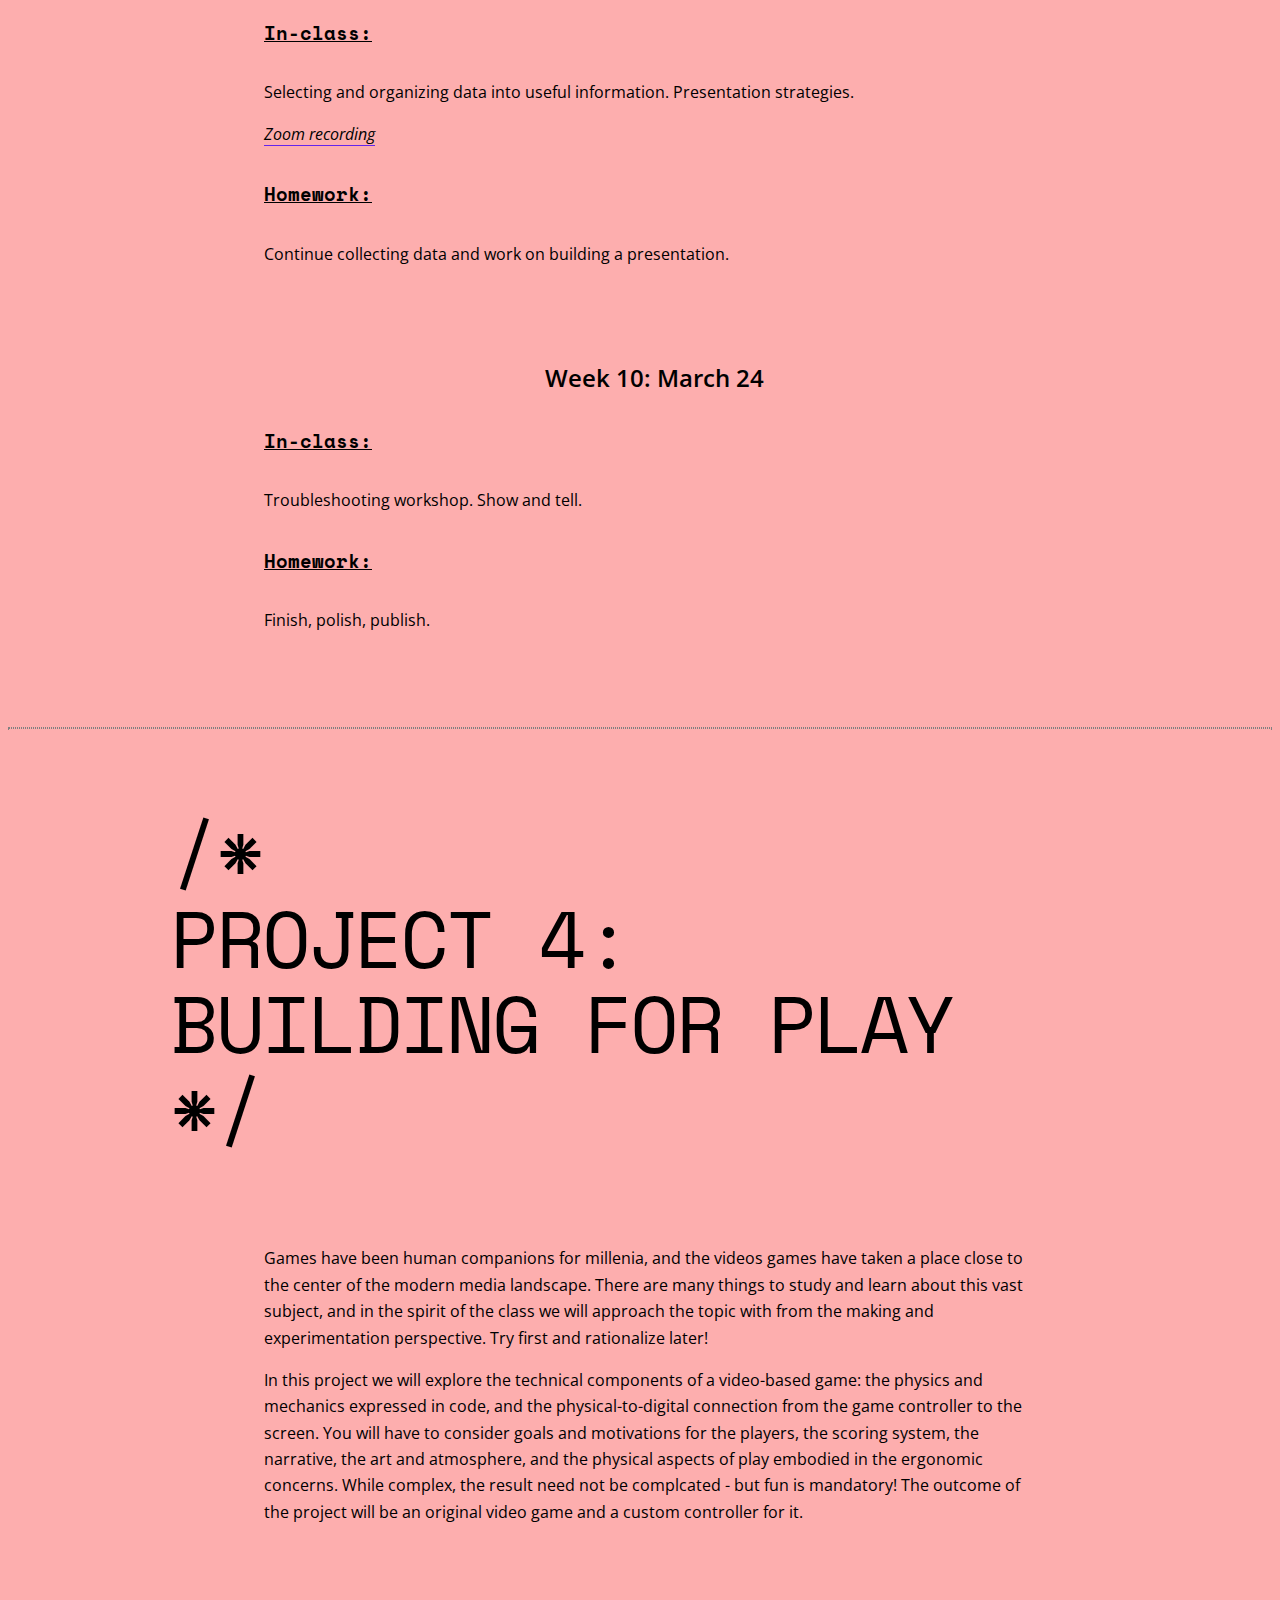
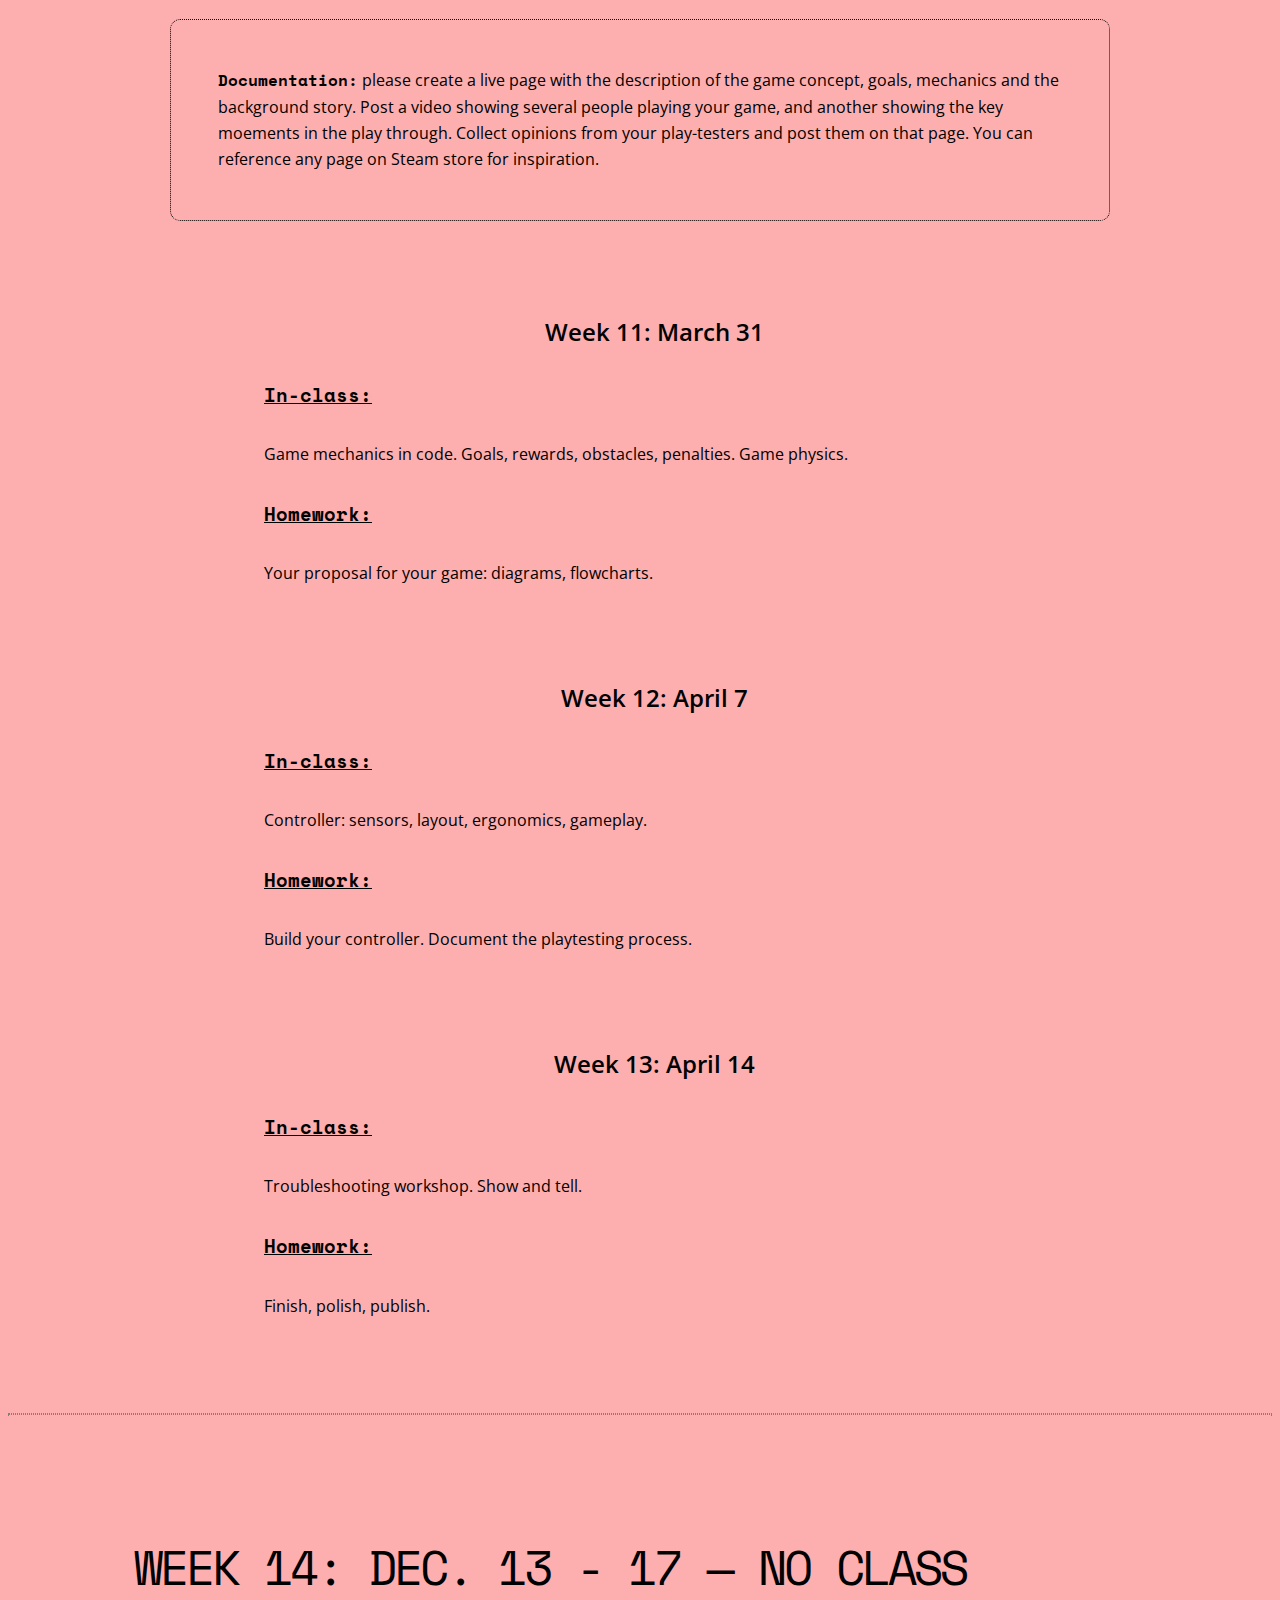
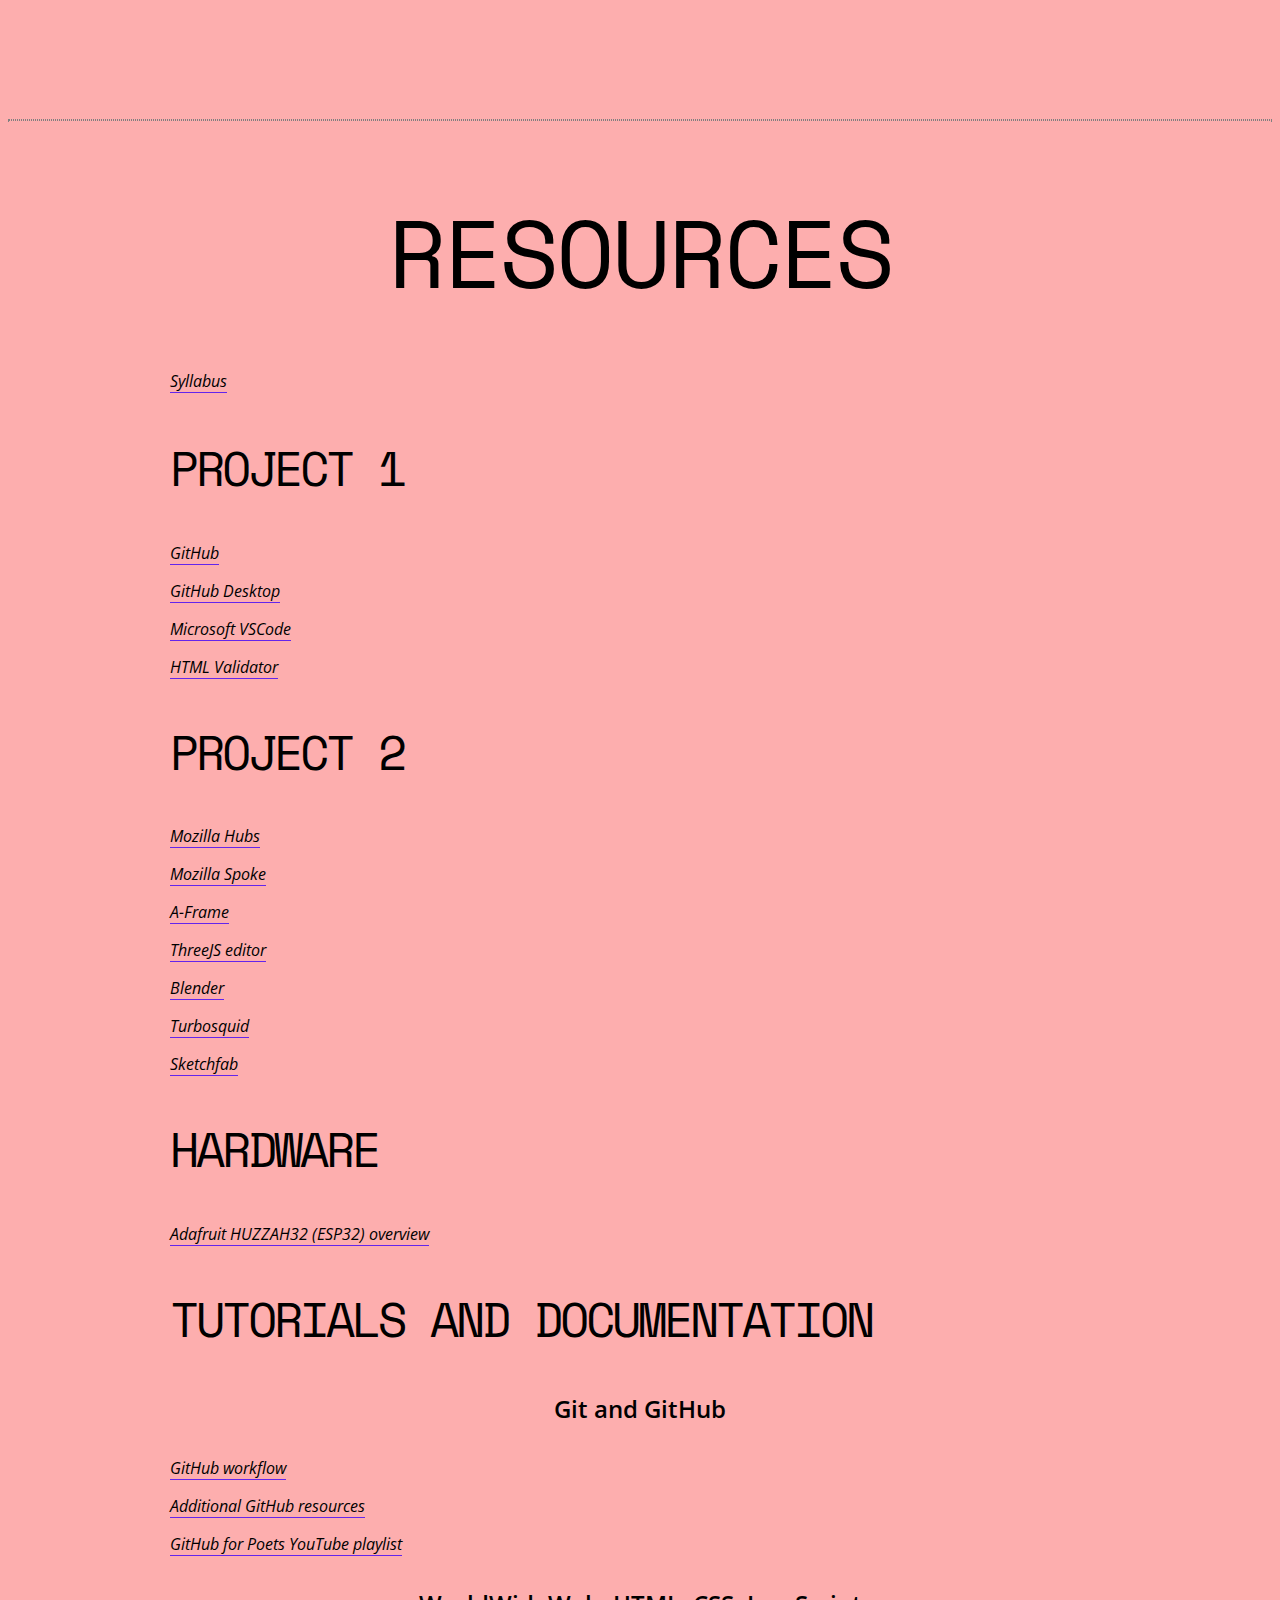
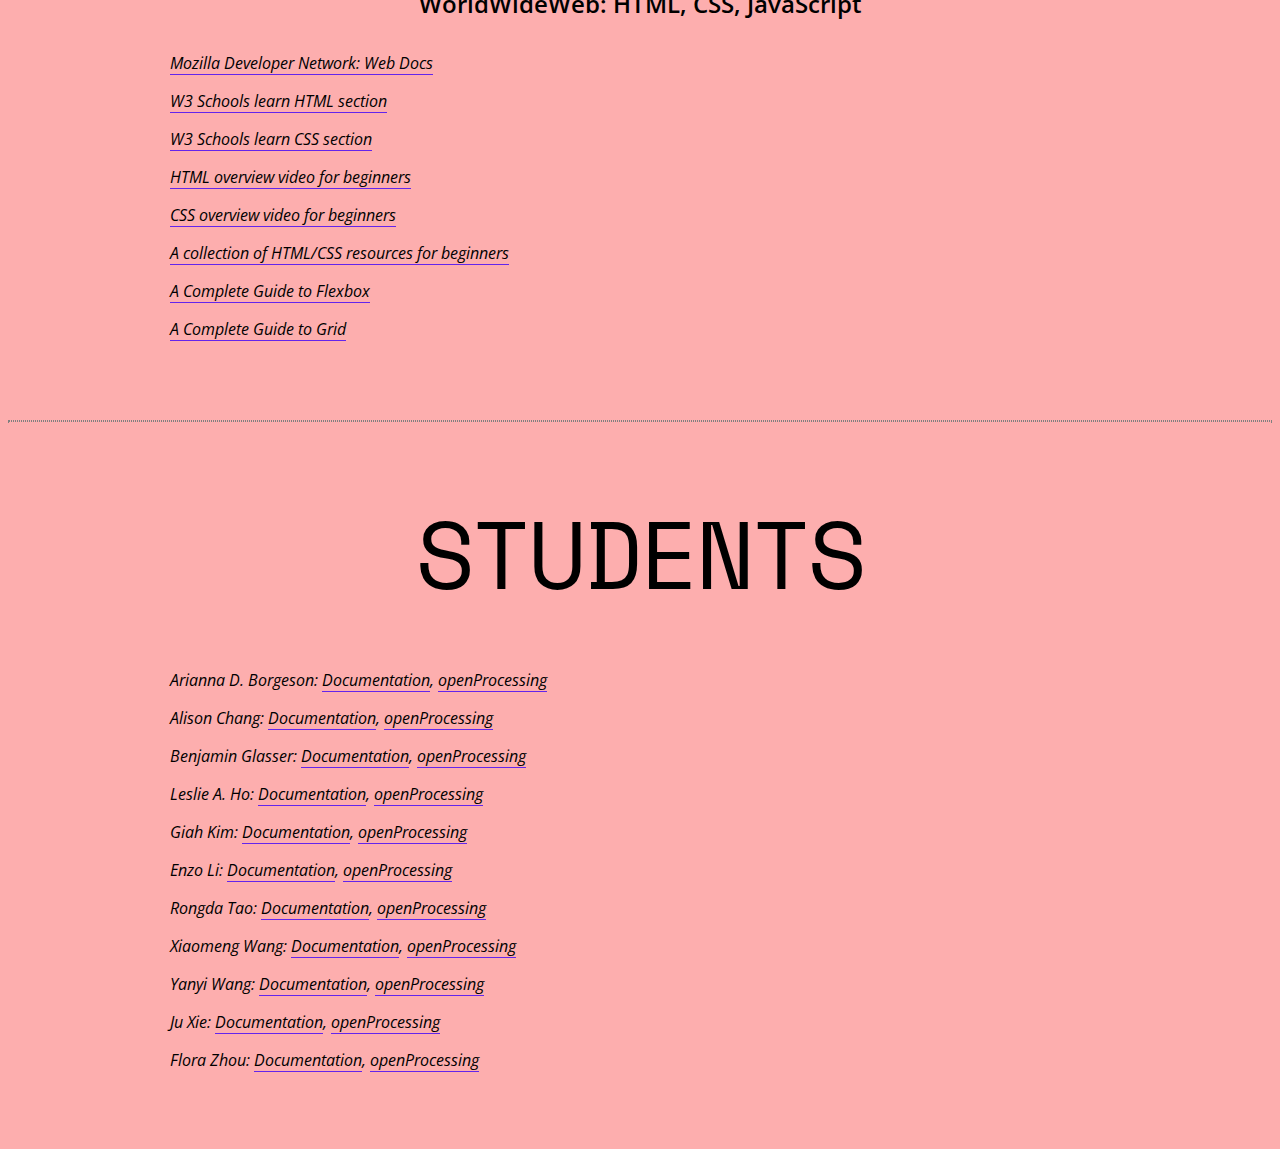
==== commit 3937fc2a: "Updated to documentation section for project 3" ====
--- a/index.html
+++ b/index.html
@@ -142,7 +142,7 @@
                 <p>For this project we are going to explore how digital technolgy extends and augments our senses, our bodies and our visions of ourselves. We'll start by creating devices that would allow us to collect data from our immediate surroundings; that would serve as extensions of our bodies and sensory organs. We will organize and distill this data to a meaningful set and explore ways of presenting it that could uncover possible underlying patterns.</p>
             </div>
 
-            <p class="documentation"><strong>Documentation:</strong> The artefacts created during this project will include both physical devices and information presentations. The focus of documentation will be the details of the technical process. How the device(s) are constructed, how the data is collected, how the decisions about organization and presentation are made. Think about it as a meta-diary: information about the process of collecting and displaying information.</p>
+            <p class="documentation"><strong>Documentation:</strong> The artefacts created during this project will include both physical devices and information presentations. The focus of documentation will be the details of the technical process. How the device(s) are constructed, how the data is collected, how the data is mapped to graphic parameters, and how the final presentation of data is put together. Think about it as a meta-diary: information about the process of collecting and displaying information. Please make sure the documentation is available online, so put it in your GitHub repositories, and remember - AdafruitIO will not keep your data forever, so make sure to keep screenshots and videos of your work.</p>
 
             <div class="week" id="week8">
                 <h4>Week 8: March 10</h4>
